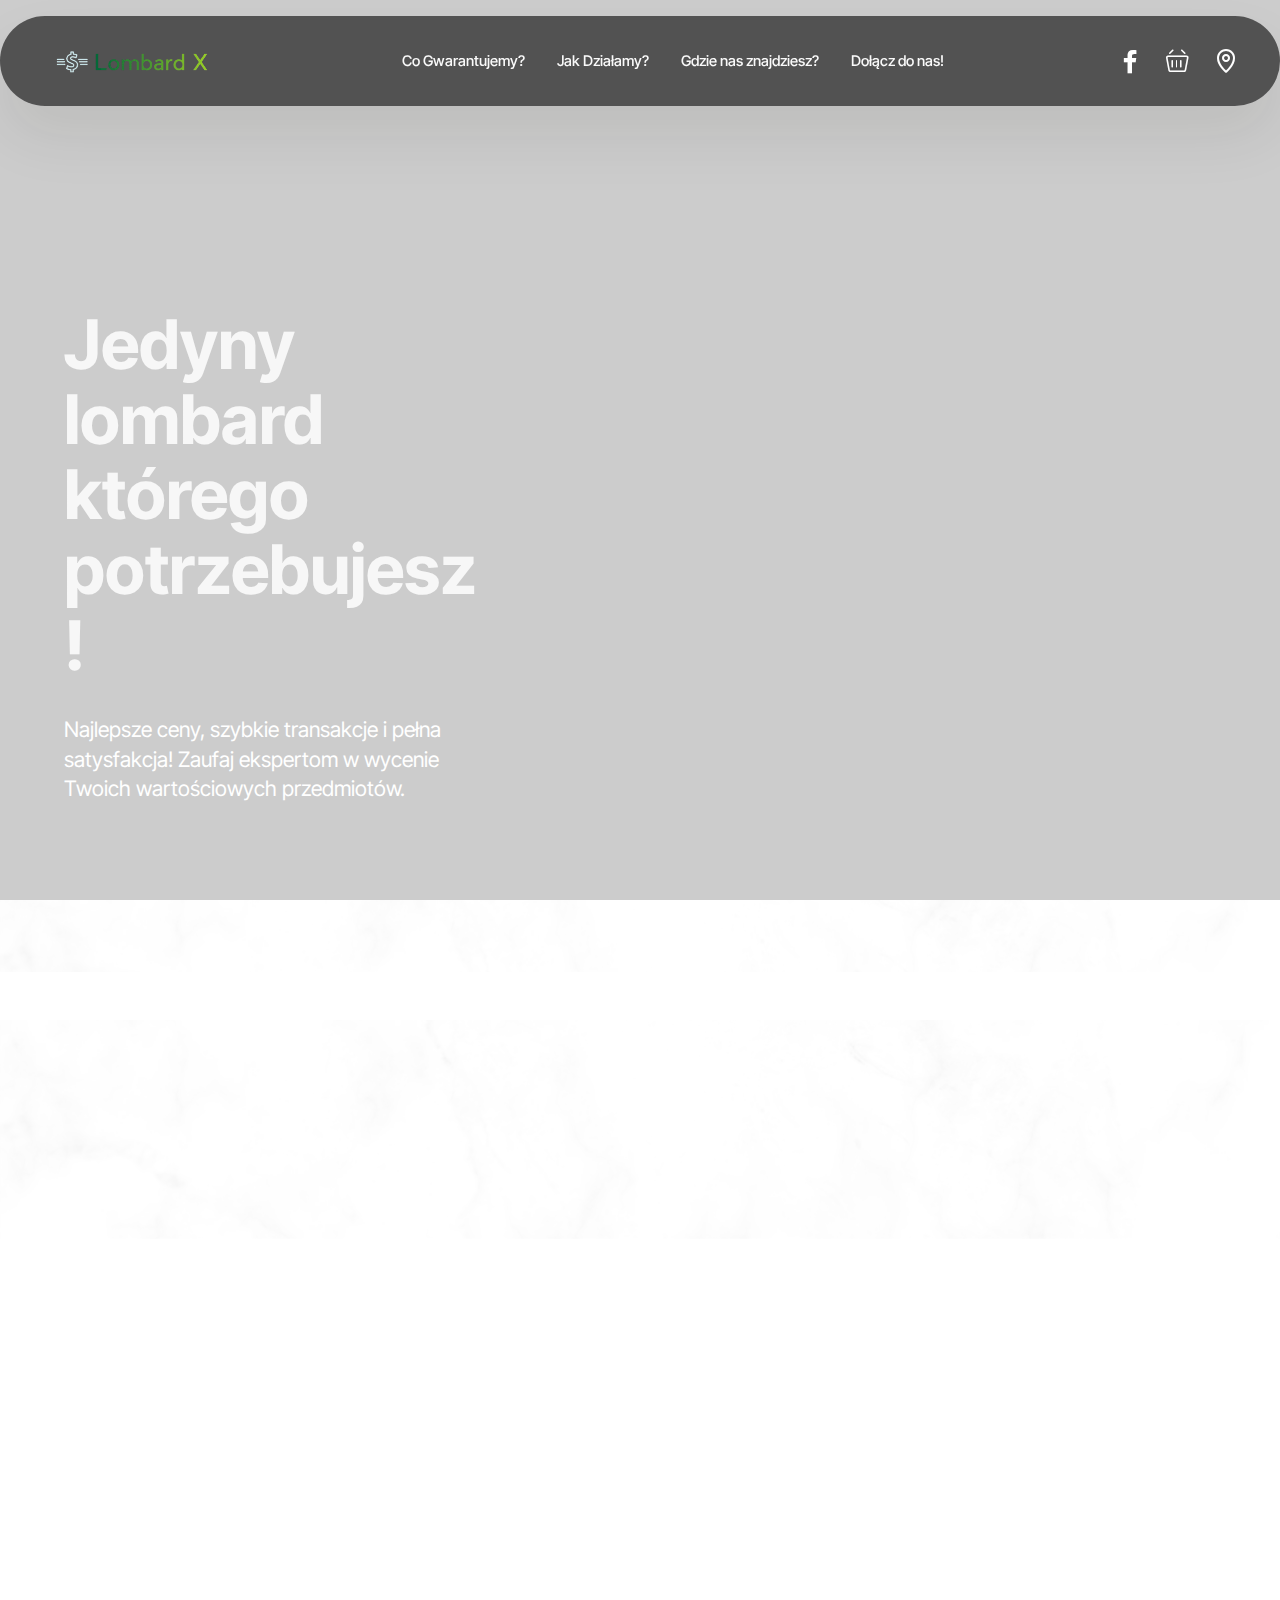
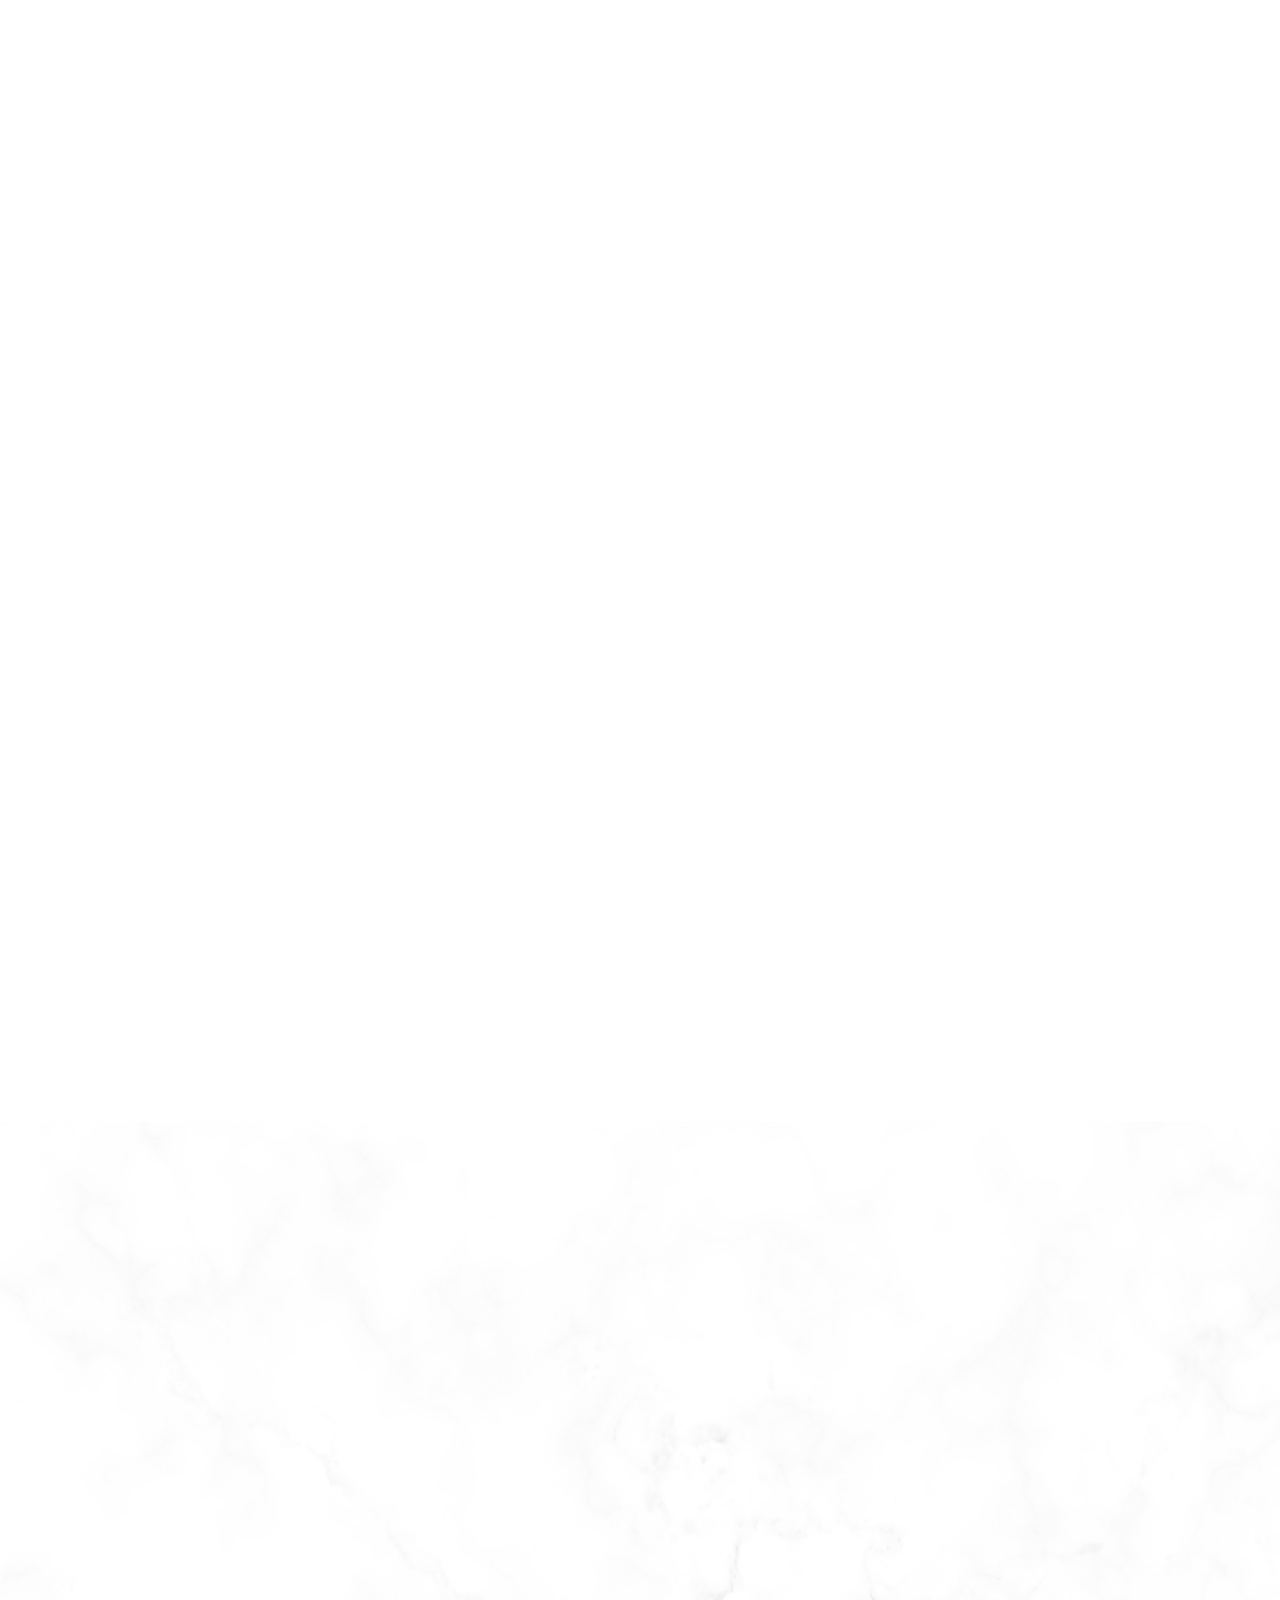
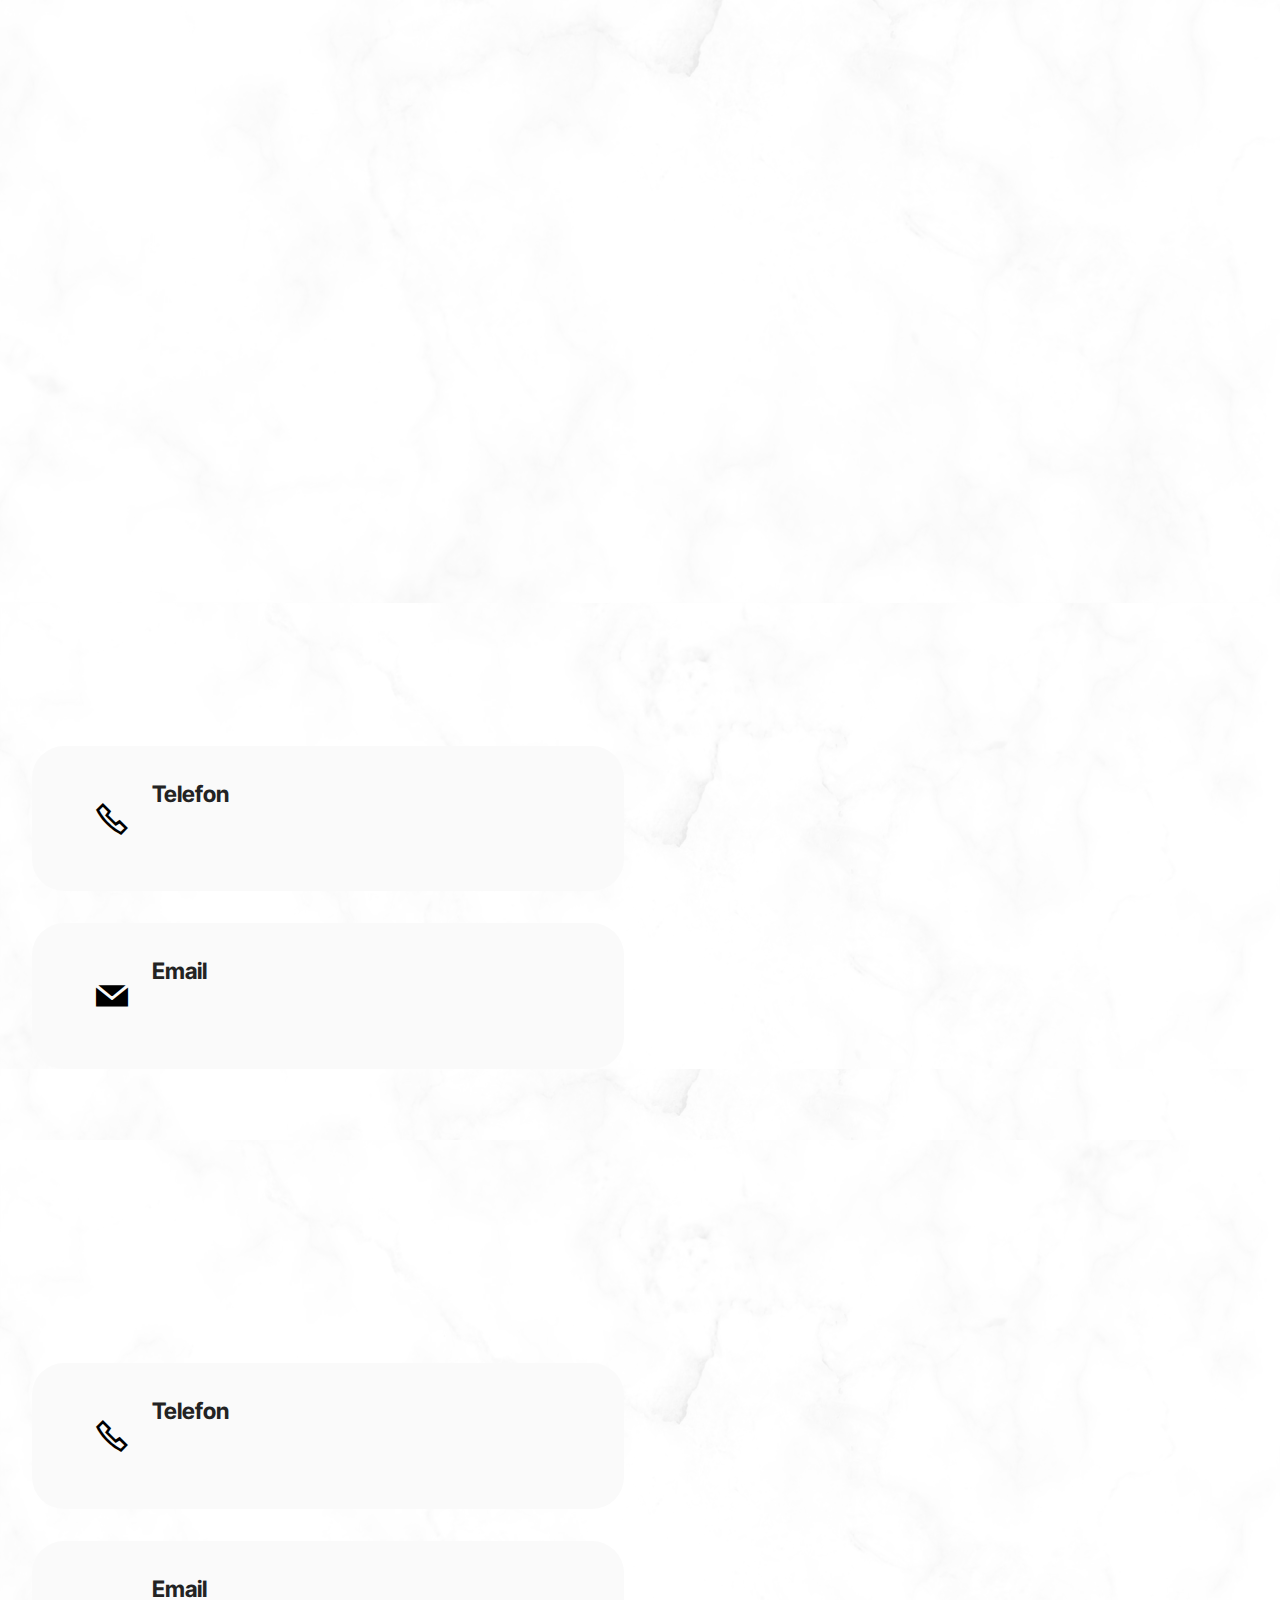
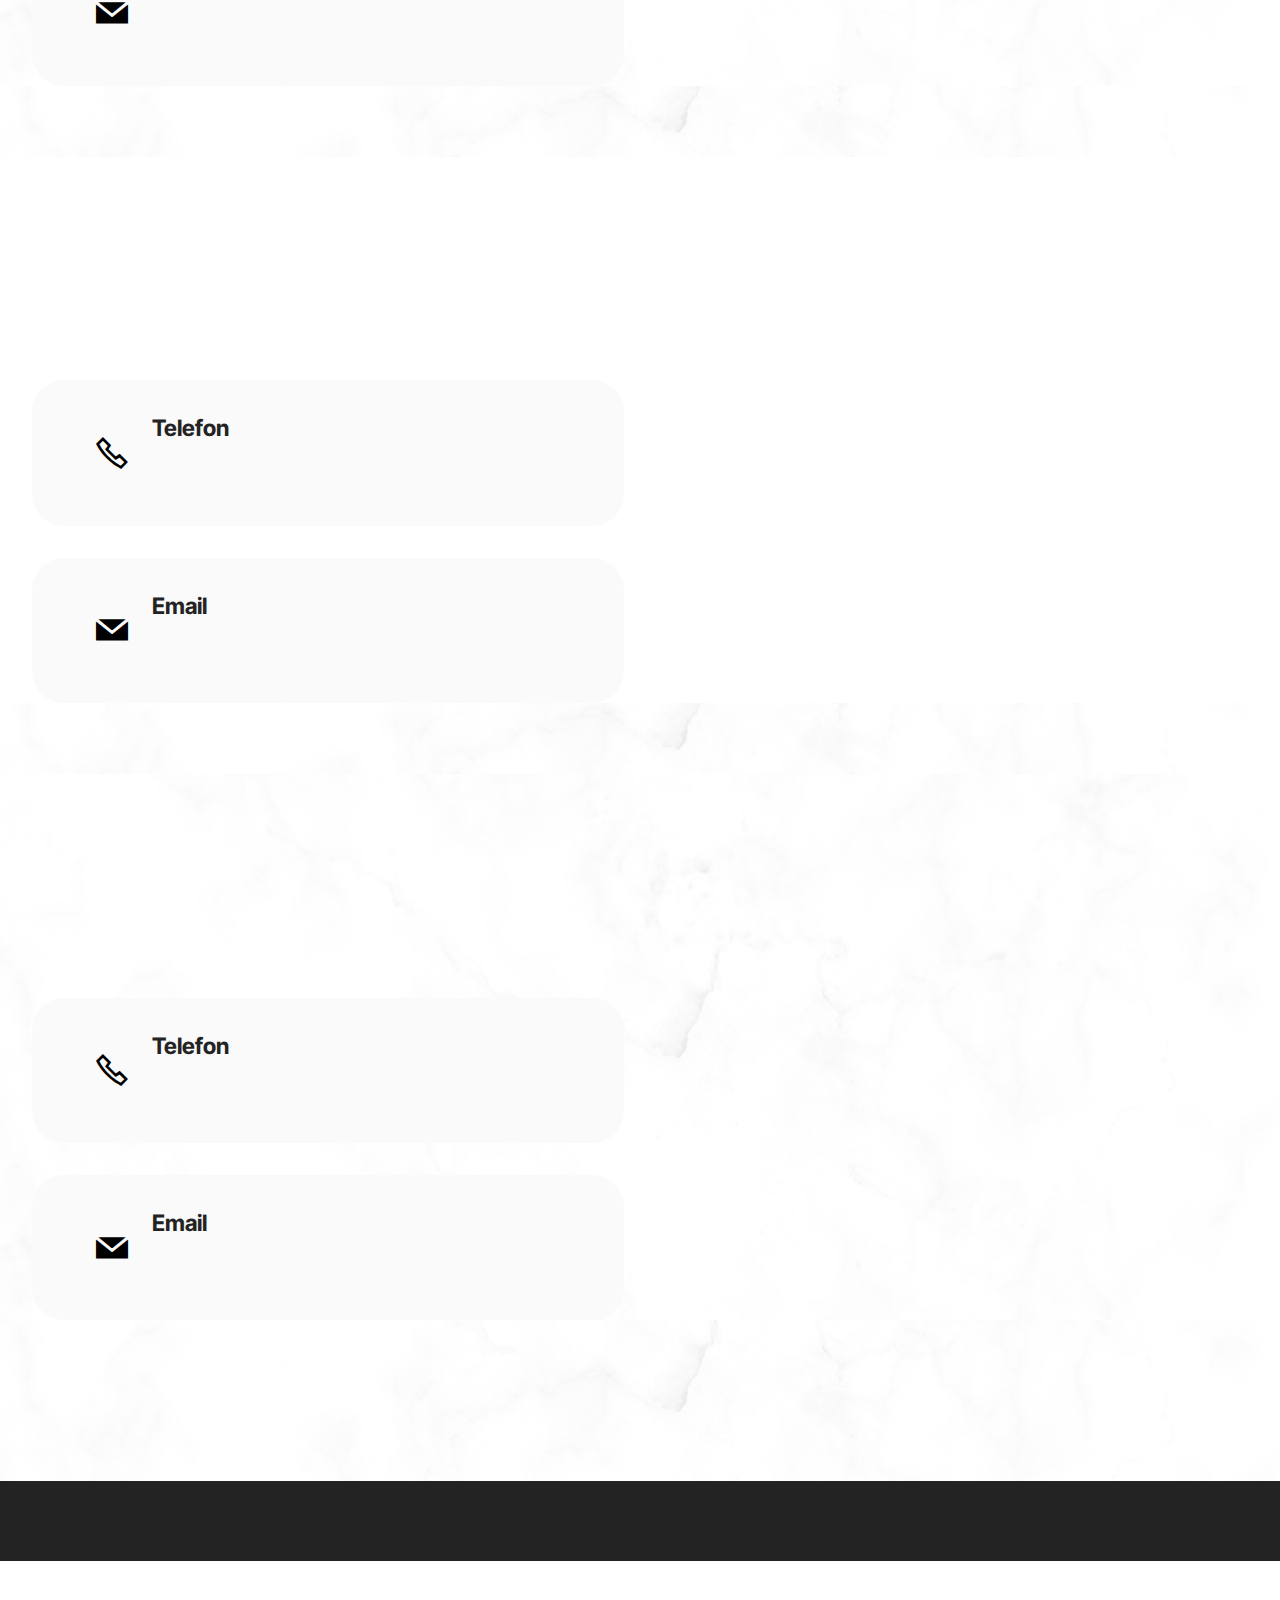
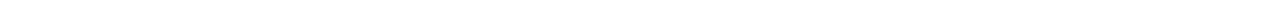
==== index.html @ 6bec229e "Add files via upload" ====
<!DOCTYPE html>
<html  >
<head>
  <!-- Site made with Mobirise Website Builder v5.9.18, https://mobirise.com -->
  <meta charset="UTF-8">
  <meta http-equiv="X-UA-Compatible" content="IE=edge">
  <meta name="generator" content="Mobirise v5.9.18, mobirise.com">
  <meta name="viewport" content="width=device-width, initial-scale=1, minimum-scale=1">
  <link rel="shortcut icon" href="assets/images/k-removebg-preview-368x95.png" type="image/x-icon">
  <meta name="description" content="">
  
  
  <title>Home</title>
  <link rel="stylesheet" href="assets/web/assets/mobirise-icons2/mobirise2.css">
  <link rel="stylesheet" href="assets/web/assets/mobirise-icons-bold/mobirise-icons-bold.css">
  <link rel="stylesheet" href="assets/bootstrap/css/bootstrap.min.css">
  <link rel="stylesheet" href="assets/bootstrap/css/bootstrap-grid.min.css">
  <link rel="stylesheet" href="assets/bootstrap/css/bootstrap-reboot.min.css">
  <link rel="stylesheet" href="assets/parallax/jarallax.css">
  <link rel="stylesheet" href="assets/animatecss/animate.css">
  <link rel="stylesheet" href="assets/dropdown/css/style.css">
  <link rel="stylesheet" href="assets/socicon/css/styles.css">
  <link rel="stylesheet" href="assets/theme/css/style.css">
  <link rel="preload" href="https://fonts.googleapis.com/css?family=Inter+Tight:100,200,300,400,500,600,700,800,900,100i,200i,300i,400i,500i,600i,700i,800i,900i&display=swap" as="style" onload="this.onload=null;this.rel='stylesheet'">
  <noscript><link rel="stylesheet" href="https://fonts.googleapis.com/css?family=Inter+Tight:100,200,300,400,500,600,700,800,900,100i,200i,300i,400i,500i,600i,700i,800i,900i&display=swap"></noscript>
  <link rel="preload" as="style" href="assets/mobirise/css/mbr-additional.css?v=LGTOxd"><link rel="stylesheet" href="assets/mobirise/css/mbr-additional.css?v=LGTOxd" type="text/css">

  
  
  
</head>
<body>
  
  <section data-bs-version="5.1" class="menu menu2 cid-up0NvpSdcw" once="menu" id="menu02-1k">
	

	<nav class="navbar navbar-dropdown navbar-fixed-top navbar-expand-lg">
		<div class="container">
			<div class="navbar-brand">
				<span class="navbar-logo">
					<a href="index.html">
						<img src="assets/images/k-removebg-preview-368x95.png" alt="Mobirise Website Builder" style="height: 3rem;">
					</a>
				</span>
				
			</div>
			<button class="navbar-toggler" type="button" data-toggle="collapse" data-bs-toggle="collapse" data-target="#navbarSupportedContent" data-bs-target="#navbarSupportedContent" aria-controls="navbarNavAltMarkup" aria-expanded="false" aria-label="Toggle navigation">
				<div class="hamburger">
					<span></span>
					<span></span>
					<span></span>
					<span></span>
				</div>
			</button>
			<div class="collapse navbar-collapse" id="navbarSupportedContent">
				<ul class="navbar-nav nav-dropdown nav-right" data-app-modern-menu="true"><li class="nav-item">
						<a class="nav-link link text-white text-primary display-4" href="index.html#content4-38">Co Gwarantujemy?</a>
					</li>
					<li class="nav-item">
						<a class="nav-link link text-white text-primary display-4" href="index.html#content1-2w" aria-expanded="false">Jak Działamy?</a>
					</li>
					<li class="nav-item">
						<a class="nav-link link text-white text-primary display-4" href="index.html#contacts3-2x">Gdzie nas znajdziesz?</a>
					</li><li class="nav-item"><a class="nav-link link text-white text-primary display-4" href="index.html#article13-1y">Dołącz do nas!</a></li></ul>
				<div class="icons-menu">
					<a class="iconfont-wrapper" href="index.html">
						<span class="p-2 mbr-iconfont socicon-facebook socicon"></span>
					</a>
					<a class="iconfont-wrapper" href="index.html">
						<span class="p-2 mbr-iconfont mbrib-shopping-basket"></span>
					</a>
					<a class="iconfont-wrapper" href="https://mobiri.se">
						<span class="p-2 mbr-iconfont mobi-mbri-map-pin mobi-mbri"></span>
					</a>
					
				</div>
				
			</div>
		</div>
	</nav>
</section>

<section data-bs-version="5.1" class="header18 cid-up0O8IYgGs mbr-fullscreen" data-bg-video="assets/video.mp4" id="header18-1l">
  

  <div class="mbr-overlay" style="opacity: 0.2; background-color: rgb(0, 0, 0);"></div>
  <div class="container-fluid">
    <div class="row">
      <div class="content-wrap col-12 col-md-5">
        <h1 class="mbr-section-title mbr-fonts-style mbr-white mb-4 display-1">
          <strong><br>Jedyny lombard którego potrzebujesz!</strong></h1>
        
        <p class="mbr-fonts-style mbr-text mbr-white mb-4 display-7">Najlepsze ceny, szybkie transakcje i pełna satysfakcja! Zaufaj ekspertom w wycenie Twoich wartościowych przedmiotów.&nbsp;<br></p>
        
      </div>
    </div>
  </div>
</section>

<section data-bs-version="5.1" class="content4 cid-upXXw7ccPk mbr-parallax-background" id="content4-38">
    

    
    <div class="mbr-overlay" style="opacity: 0.9; background-color: rgb(255, 255, 255);">
    </div>
    <div class="container">
        <div class="row justify-content-center">
            <div class="title col-md-12 col-lg-10">
                <h3 class="mbr-section-title mbr-fonts-style align-center mb-4 display-2"><strong>Co Gwarantujemy?</strong></h3>
                
                
            </div>
        </div>
    </div>
</section>

<section data-bs-version="5.1" class="image1 cid-upXUIVW0Eb mbr-parallax-background" id="image1-2s">
    

    
    <div class="mbr-overlay" style="opacity: 0.9; background-color: rgb(255, 255, 255);">
    </div>

    <div class="container">
        <div class="row align-items-center">
            <div class="col-12 col-lg-5">
                <div class="image-wrapper">
                    <img src="assets/images/stockcake-luxury-watch-display-1727984885-816x1456.jpeg" alt="Mobirise Website Builder">
                    
                </div>
            </div>
            <div class="col-12 col-lg">
                <div class="text-wrapper">
                    <h3 class="mbr-section-title mbr-fonts-style mb-3 display-5"><strong>Szybką i bezpłatną wycenę do 100% wartości.</strong></h3>
                    <p class="mbr-text mbr-fonts-style display-7">Oferujemy szybką, bezpłatną wycenę wartościowych przedmiotów, takich jak złoto, elektronika czy biżuteria. W ciągu kilku minut możesz otrzymać gotówkę od ręki, bez zbędnych formalności. Nasz lombard zapewnia konkurencyjne ceny i wypłaty nawet do 100% wartości Twojego przedmiotu.</p>
                </div>
            </div>
        </div>
    </div>
</section>

<section data-bs-version="5.1" class="image2 cid-upXUJjeuoD mbr-parallax-background" id="image2-2t">
    

    
    <div class="mbr-overlay" style="opacity: 0.9; background-color: rgb(255, 255, 255);">
    </div>

    <div class="container">
        <div class="row align-items-center">
            <div class="col-12 col-lg-6">
                <div class="image-wrapper">
                    <img src="assets/images/shaking-hands-3091906-1280-1256x638.jpg" alt="Mobirise Website Builder">
                    
                </div>
            </div>
            <div class="col-12 col-lg">
                <div class="text-wrapper">
                    <h3 class="mbr-section-title mbr-fonts-style mb-3 display-5"><strong>Pełną dyskrecję i całkowite bezpieczeństwo.</strong></h3>
                    <p class="mbr-text mbr-fonts-style display-7">W naszym lombardzie gwarantujemy pełną dyskrecję oraz całkowite bezpieczeństwo transakcji. Każda wycena i umowa jest realizowana z zachowaniem poufności. Dbamy o to, by wszystkie Twoje dane i przedmioty były chronione, dzięki czemu możesz czuć się u nas komfortowo i bezpiecznie.</p>
                </div>
            </div>
        </div>
    </div>
</section>

<section data-bs-version="5.1" class="image1 cid-upXUJL1qHg mbr-parallax-background" id="image1-2u">
    

    
    <div class="mbr-overlay" style="opacity: 0.9; background-color: rgb(255, 255, 255);">
    </div>

    <div class="container">
        <div class="row align-items-center">
            <div class="col-12 col-lg-6">
                <div class="image-wrapper">
                    <img src="assets/images/money-6978773-1280-1256x760.jpg" alt="Mobirise Website Builder">
                    
                </div>
            </div>
            <div class="col-12 col-lg">
                <div class="text-wrapper">
                    <h3 class="mbr-section-title mbr-fonts-style mb-3 display-5"><strong>Dogodne warunki spłaty</strong></h3>
                    <p class="mbr-text mbr-fonts-style display-7">Zapewniamy elastyczne i dogodne warunki spłaty. Nasz lombard umożliwia spłatę w ratach dostosowanych do Twojej sytuacji finansowej. Bez ukrytych opłat i formalności, nasza oferta pozwala na ustalenie dogodnych terminów, które ułatwią Ci regulowanie zobowiązań.</p>
                </div>
            </div>
        </div>
    </div>
</section>

<section data-bs-version="5.1" class="image2 cid-upXUK8xQro mbr-parallax-background" id="image2-2v">
    

    
    <div class="mbr-overlay" style="opacity: 0.9; background-color: rgb(255, 255, 255);">
    </div>

    <div class="container">
        <div class="row align-items-center">
            <div class="col-12 col-lg-6">
                <div class="image-wrapper">
                    <img src="assets/images/5.jpg" alt="Mobirise Website Builder">
                    
                </div>
            </div>
            <div class="col-12 col-lg">
                <div class="text-wrapper">
                    <h3 class="mbr-section-title mbr-fonts-style mb-3 display-5"><strong>Specjalnie dla ciebie - przebicie każdej oferty</strong></h3>
                    <p class="mbr-text mbr-fonts-style display-7">Zależy nam na Twoim zadowoleniu, dlatego nasz lombard oferuje przebicie każdej oferty. Jeśli masz lepszą wycenę, przynieś ją do nas, a my zagwarantujemy lepsze warunki. Naszą misją jest oferowanie najlepszych cen i maksymalnych wypłat za Twoje przedmioty.</p>
                </div>
            </div>
        </div>
    </div>
</section>

<section data-bs-version="5.1" class="content1 cid-upXURYSGhD" id="content1-2w">
    
    <div class="mbr-overlay"></div>
    <div class="container">
        <div class="mbr-section-head">
            <h4 class="mbr-section-title mbr-fonts-style align-center mb-0 display-2"><strong>Jak działamy?</strong></h4>
            
        </div>
        <div class="row mt-4">
            <div class="item features-image сol-12 col-md-6 col-lg-6">
                <div class="item-wrapper">
                    <div class="item-img">
                        <img src="assets/images/product5.jpg" alt="Mobirise Website Builder" title="">
                    </div>
                    <div class="item-content">
                        <h5 class="item-title mbr-fonts-style display-5"><strong>Pożyczka pod zastaw - jak to działa?</strong></h5>
                        
                        <p class="mbr-text mbr-fonts-style mt-3 display-7">Kiedy nagle potrzebujemy dodatkowych środków finansowych, a tradycyjne sposoby, takie jak kredyty bankowe, wydają się skomplikowane lub czasochłonne, warto rozważyć skorzystanie z usług lombardu.</p>
                    </div>
                    <div class="mbr-section-btn item-footer mt-2"><a href="pożyczka_pod_zastaw.html" class="btn btn-primary item-btn display-7" target="_blank">Dowiedz się więcej<br></a></div>
                </div>
            </div>
            <div class="item features-image сol-12 col-md-6 col-lg-6">
                <div class="item-wrapper">
                    <div class="item-img">
                        <img src="assets/images/product4.jpg" alt="Mobirise Website Builder" title="">
                    </div>
                    <div class="item-content">
                        <h5 class="item-title mbr-fonts-style display-5"><strong>Co możesz u nas sprzedać?</strong></h5>
                        
                        <p class="mbr-text mbr-fonts-style mt-3 display-7">Lombardy to nie tylko miejsce, w którym możesz uzyskać pożyczkę pod zastaw, ale także sprzedasz wartościowe przedmioty, które nie są Ci już potrzebne. Jeśli zastanawiasz się, co możesz sprzedać w lombardzie, ten artykuł jest dla Ciebie.</p>
                    </div>
                    <div class="mbr-section-btn item-footer mt-2"><a href="page2.html" class="btn btn-primary item-btn display-7" target="_blank">Dowiedz się więcej</a></div>
                </div>
            </div>


        </div>
    </div>
</section>

<section data-bs-version="5.1" class="contacts3 map1 cid-upXUZpytIR" id="contacts3-2x">

    

    
    <div class="mbr-overlay" style="opacity: 0.9; background-color: rgb(255, 255, 255);"></div>
    <div class="container">
        <div class="mbr-section-head">
            <h3 class="mbr-section-title mbr-fonts-style align-center mb-0 display-2"><strong>Rynek 15</strong></h3>
            <h4 class="mbr-section-subtitle mbr-fonts-style align-center mb-0 mt-2 display-5">Rynek 15 Skawina</h4>
        </div>
        <div class="row justify-content-center mt-4">
            <div class="card col-12 col-md-6">
                <div class="card-wrapper">
                    <div class="image-wrapper">
                        <span class="mbr-iconfont mobi-mbri-phone mobi-mbri"></span>
                    </div>
                    <div class="text-wrapper">
                        <h6 class="card-title mbr-fonts-style mb-1 display-5"><strong>Telefon</strong><strong><br></strong></h6>
                        <p class="mbr-text mbr-fonts-style display-7">666 27 27 87</p>
                    </div>
                </div>
                <div class="card-wrapper">
                    <div class="image-wrapper">
                        <span class="mbr-iconfont socicon-mail socicon"></span>
                    </div>
                    <div class="text-wrapper">
                        <h6 class="card-title mbr-fonts-style mb-1 display-5">
                            <strong>Email</strong>
                        </h6>
                        <p class="mbr-text mbr-fonts-style display-7">skawina@lombardx.pl<br></p>
                    </div>
                </div>
            </div>
            <div class="map-wrapper col-12 col-md-6">
                <div class="google-map"><iframe frameborder="0" style="border:0" src="https://www.google.com/maps/embed?pb=!1m14!1m8!1m3!1d10263.702356748832!2d19.827388!3d49.975254!3m2!1i1024!2i768!4f13.1!3m3!1m2!1s0x47165d8cba6153ef%3A0xfe10b3a81a176f4!2sRynek%2015%2C%2032-050%20Skawina%2C%20Polska!5e0!3m2!1spl!2sus!4v1727983192306!5m2!1spl!2sus" allowfullscreen=""></iframe></div>
            </div>
        </div>
    </div>
</section>

<section data-bs-version="5.1" class="contacts4 cid-upXV5qGLlI" id="contacts4-2y">

    

    
    <div class="mbr-overlay" style="opacity: 0.9; background-color: rgb(255, 255, 255);">
    </div>

    <div class="container">
        <div class="row align-items-center justify-content-center">
            <div class="text-content col-12 col-md-6">
                
                
            </div>
            <div class="icons d-flex align-items-center col-12 col-md-6 justify-content-end mt-md-0 mt-2 flex-wrap">
                <a href="https://twitter.com/mobirise" target="_blank">
                    <span class="mbr-iconfont mbr-iconfont-social mbrib-shopping-basket" style="color: rgb(255, 125, 25); fill: rgb(255, 125, 25);"></span>
                </a>
                
                
                
                
                
                
                
                
                
            </div>
        </div>
    </div>
    
</section>

<section data-bs-version="5.1" class="contacts3 map1 cid-upXV6aF87M" id="contacts3-2z">

    

    
    <div class="mbr-overlay" style="opacity: 0.9; background-color: rgb(255, 255, 255);"></div>
    <div class="container">
        <div class="mbr-section-head">
            <h3 class="mbr-section-title mbr-fonts-style align-center mb-0 display-2"><strong>Lombard 2a</strong></h3>
            <h4 class="mbr-section-subtitle mbr-fonts-style align-center mb-0 mt-2 display-5">ul.Teligi 2a Kraków</h4>
        </div>
        <div class="row justify-content-center mt-4">
            <div class="card col-12 col-md-6">
                <div class="card-wrapper">
                    <div class="image-wrapper">
                        <span class="mbr-iconfont mobi-mbri-phone mobi-mbri"></span>
                    </div>
                    <div class="text-wrapper">
                        <h6 class="card-title mbr-fonts-style mb-1 display-5"><strong>Telefon</strong></h6>
                        <p class="mbr-text mbr-fonts-style display-7">730 90 09 29</p>
                    </div>
                </div>
                <div class="card-wrapper">
                    <div class="image-wrapper">
                        <span class="mbr-iconfont socicon-mail socicon"></span>
                    </div>
                    <div class="text-wrapper">
                        <h6 class="card-title mbr-fonts-style mb-1 display-5">
                            <strong>Email</strong>
                        </h6>
                        <p class="mbr-text mbr-fonts-style display-7">teligi@lombardx.pl<br></p>
                    </div>
                </div>
            </div>
            <div class="map-wrapper col-12 col-md-6">
                <div class="google-map"><iframe frameborder="0" style="border:0" src="https://www.google.com/maps/embed?pb=!1m14!1m8!1m3!1d10255.26888104781!2d20.002359!3d50.014781!3m2!1i1024!2i768!4f13.1!3m3!1m2!1s0x4716437add7651e3%3A0xabd388ffdda9c148!2sLeonida%20Teligi%202%2C%2030-835%20Krak%C3%B3w%2C%20Polska!5e0!3m2!1spl!2sus!4v1727983317102!5m2!1spl!2sus" allowfullscreen=""></iframe></div>
            </div>
        </div>
    </div>
</section>

<section data-bs-version="5.1" class="contacts4 cid-upXV6KwXpQ" id="contacts4-30">

    

    
    <div class="mbr-overlay" style="opacity: 0.9; background-color: rgb(255, 255, 255);">
    </div>

    <div class="container">
        <div class="row align-items-center justify-content-center">
            <div class="text-content col-12 col-md-6">
                
                
            </div>
            <div class="icons d-flex align-items-center col-12 col-md-6 justify-content-end mt-md-0 mt-2 flex-wrap">
                <a href="https://twitter.com/mobirise" target="_blank">
                    <span class="mbr-iconfont mbr-iconfont-social mbrib-shopping-basket"></span>
                </a>
                
                
                
                
                
                
                
                
                
            </div>
        </div>
    </div>
    
</section>

<section data-bs-version="5.1" class="contacts3 map1 cid-upXV7xehIE" id="contacts3-31">

    

    
    
    <div class="container">
        <div class="mbr-section-head">
            <h3 class="mbr-section-title mbr-fonts-style align-center mb-0 display-2"><strong>Lombard 41</strong></h3>
            <h4 class="mbr-section-subtitle mbr-fonts-style align-center mb-0 mt-2 display-5">ul.Walerego Sławka 41 Kraków</h4>
        </div>
        <div class="row justify-content-center mt-4">
            <div class="card col-12 col-md-6">
                <div class="card-wrapper">
                    <div class="image-wrapper">
                        <span class="mbr-iconfont mobi-mbri-phone mobi-mbri"></span>
                    </div>
                    <div class="text-wrapper">
                        <h6 class="card-title mbr-fonts-style mb-1 display-5"><strong>Telefon</strong></h6>
                        <p class="mbr-text mbr-fonts-style display-7">660 19 19 29<br></p>
                    </div>
                </div>
                <div class="card-wrapper">
                    <div class="image-wrapper">
                        <span class="mbr-iconfont socicon-mail socicon"></span>
                    </div>
                    <div class="text-wrapper">
                        <h6 class="card-title mbr-fonts-style mb-1 display-5">
                            <strong>Email</strong>
                        </h6>
                        <p class="mbr-text mbr-fonts-style display-7">slawka@lombardx.pl</p>
                    </div>
                </div>
            </div>
            <div class="map-wrapper col-12 col-md-6">
                <div class="google-map"><iframe frameborder="0" style="border:0" src="https://www.google.com/maps/embed?pb=!1m14!1m8!1m3!1d10254.077939721323!2d19.96044!3d50.020361!3m2!1i1024!2i768!4f13.1!3m3!1m2!1s0x471643527deb8a27%3A0x4e4f5d1c7a02b874!2sWalerego%20S%C5%82awka%2041%2C%2030-633%20Krak%C3%B3w%2C%20Polska!5e0!3m2!1spl!2sus!4v1727983432887!5m2!1spl!2sus" allowfullscreen=""></iframe></div>
            </div>
        </div>
    </div>
</section>

<section data-bs-version="5.1" class="contacts4 cid-upXV8ceN8L" id="contacts4-32">

    

    
    <div class="mbr-overlay" style="opacity: 0.9; background-color: rgb(255, 255, 255);">
    </div>

    <div class="container">
        <div class="row align-items-center justify-content-center">
            <div class="text-content col-12 col-md-6">
                
                
            </div>
            <div class="icons d-flex align-items-center col-12 col-md-6 justify-content-end mt-md-0 mt-2 flex-wrap">
                <a href="https://twitter.com/mobirise" target="_blank">
                    <span class="mbr-iconfont mbr-iconfont-social mbrib-shopping-basket" style="color: rgb(255, 125, 25); fill: rgb(255, 125, 25);"></span>
                </a>
                
                
                
                
                
                
                
                
                
            </div>
        </div>
    </div>
    
</section>

<section data-bs-version="5.1" class="contacts3 map1 cid-upXVlwXzJ2" id="contacts3-33">

    

    
    <div class="mbr-overlay" style="opacity: 0.9; background-color: rgb(255, 255, 255);"></div>
    <div class="container">
        <div class="mbr-section-head">
            <h3 class="mbr-section-title mbr-fonts-style align-center mb-0 display-2"><strong>Lombard 55</strong></h3>
            <h4 class="mbr-section-subtitle mbr-fonts-style align-center mb-0 mt-2 display-5">ul.Piłsudskiego 55 Wieliczka</h4>
        </div>
        <div class="row justify-content-center mt-4">
            <div class="card col-12 col-md-6">
                <div class="card-wrapper">
                    <div class="image-wrapper">
                        <span class="mbr-iconfont mobi-mbri-phone mobi-mbri"></span>
                    </div>
                    <div class="text-wrapper">
                        <h6 class="card-title mbr-fonts-style mb-1 display-5"><strong>Telefon</strong></h6>
                        <p class="mbr-text mbr-fonts-style display-7">690 59 55 55</p>
                    </div>
                </div>
                <div class="card-wrapper">
                    <div class="image-wrapper">
                        <span class="mbr-iconfont socicon-mail socicon"></span>
                    </div>
                    <div class="text-wrapper">
                        <h6 class="card-title mbr-fonts-style mb-1 display-5">
                            <strong>Email</strong>
                        </h6>
                        <p class="mbr-text mbr-fonts-style display-7">wieliczka@lombardx.pl<br></p>
                    </div>
                </div>
            </div>
            <div class="map-wrapper col-12 col-md-6">
                <div class="google-map"><iframe frameborder="0" style="border:0" src="https://www.google.com/maps/embed?pb=!1m14!1m8!1m3!1d10261.215515064341!2d20.064487!3d49.986912!3m2!1i1024!2i768!4f13.1!3m3!1m2!1s0x47164161a0657575%3A0x30d826e403b8ff35!2sMarsza%C5%82ka%20J%C3%B3zefa%20Pi%C5%82sudskiego%2055%2C%2032-020%20Wieliczka%2C%20Polska!5e0!3m2!1spl!2sus!4v1727983509485!5m2!1spl!2sus" allowfullscreen=""></iframe></div>
            </div>
        </div>
    </div>
</section>

<section data-bs-version="5.1" class="contacts4 cid-upXVm6PfVx" id="contacts4-34">

    

    
    <div class="mbr-overlay" style="opacity: 0.9; background-color: rgb(255, 255, 255);">
    </div>

    <div class="container">
        <div class="row align-items-center justify-content-center">
            <div class="text-content col-12 col-md-6">
                
                
            </div>
            <div class="icons d-flex align-items-center col-12 col-md-6 justify-content-end mt-md-0 mt-2 flex-wrap">
                <a href="https://twitter.com/mobirise" target="_blank">
                    <span class="mbr-iconfont mbr-iconfont-social mbrib-shopping-basket" style="color: rgb(255, 125, 25); fill: rgb(255, 125, 25);"></span>
                </a>
                
                
                
                
                
                
                
                
                
            </div>
        </div>
    </div>
    
</section>

<section data-bs-version="5.1" class="footer3 cid-upXVWY58SU" once="footers" id="footer3-36">

    

    

    <div class="container">
        <div class="media-container-row align-center mbr-white">
            <div class="row row-links">
                <ul class="foot-menu">
                    
                    
                    
                    
                    
                <li class="foot-menu-item mbr-fonts-style display-7"></li><li class="foot-menu-item mbr-fonts-style display-7"></li><li class="foot-menu-item mbr-fonts-style display-7"></li><li class="foot-menu-item mbr-fonts-style display-7"></li><li class="foot-menu-item mbr-fonts-style display-7"></li></ul>
            </div>
            
            <div class="row row-copirayt">
                <p class="mbr-text mb-0 mbr-fonts-style mbr-white align-center display-7"></p>
            </div>
        </div>
    </div>
</section><section class="display-7" style="padding: 0;align-items: center;justify-content: center;flex-wrap: wrap;    align-content: center;display: flex;position: relative;height: 4rem;"><a href="https://mobiri.se/3446750" style="flex: 1 1;height: 4rem;position: absolute;width: 100%;z-index: 1;"><img alt="" style="height: 4rem;" src="[data-uri]"></a><p style="margin: 0;text-align: center;" class="display-7">&#8204;</p><a style="z-index:1" href="https://mobirise.com/builder/ai-website-creator.html">Best AI Website Creator</a></section><script src="assets/bootstrap/js/bootstrap.bundle.min.js"></script>  <script src="assets/parallax/jarallax.js"></script>  <script src="assets/smoothscroll/smooth-scroll.js"></script>  <script src="assets/ytplayer/index.js"></script>  <script src="assets/dropdown/js/navbar-dropdown.js"></script>  <script src="assets/vimeoplayer/player.js"></script>  <script src="assets/sociallikes/social-likes.js"></script>  <script src="assets/theme/js/script.js"></script>  
  
  
 <div id="scrollToTop" class="scrollToTop mbr-arrow-up"><a style="text-align: center;"><i class="mbr-arrow-up-icon mbr-arrow-up-icon-cm cm-icon cm-icon-smallarrow-up"></i></a></div>
    <input name="animation" type="hidden">
  </body>
</html>
---- assets/web/assets/mobirise-icons2/mobirise2.css ----
@font-face {
  font-family: 'Moririse2';
  font-display: swap;
  src:  url('mobirise2.eot?f2bix4');
  src:  url('mobirise2.eot?f2bix4#iefix') format('embedded-opentype'),
    url('mobirise2.ttf?f2bix4') format('truetype'),
    url('mobirise2.woff?f2bix4') format('woff'),
    url('mobirise2.svg?f2bix4#mobirise2') format('svg');
  font-weight: normal;
  font-style: normal;
}

[class^="mobi-"], [class*=" mobi-"] {
  /* use !important to prevent issues with browser extensions that change fonts */
  font-family: 'Moririse2' !important;
  speak: none;
  font-style: normal;
  font-weight: normal;
  font-variant: normal;
  text-transform: none;
  line-height: 1;

  /* Better Font Rendering =========== */
  -webkit-font-smoothing: antialiased;
  -moz-osx-font-smoothing: grayscale;
}

.mobi-mbri-add-submenu:before {
  content: "\e900";
}
.mobi-mbri-alert:before {
  content: "\e901";
}
.mobi-mbri-align-center:before {
  content: "\e902";
}
.mobi-mbri-align-justify:before {
  content: "\e903";
}
.mobi-mbri-align-left:before {
  content: "\e904";
}
.mobi-mbri-align-right:before {
  content: "\e905";
}
.mobi-mbri-android:before {
  content: "\e906";
}
.mobi-mbri-apple:before {
  content: "\e907";
}
.mobi-mbri-arrow-down:before {
  content: "\e908";
}
.mobi-mbri-arrow-next:before {
  content: "\e909";
}
.mobi-mbri-arrow-prev:before {
  content: "\e90a";
}
.mobi-mbri-arrow-up:before {
  content: "\e90b";
}
.mobi-mbri-bold:before {
  content: "\e90c";
}
.mobi-mbri-bookmark:before {
  content: "\e90d";
}
.mobi-mbri-bootstrap:before {
  content: "\e90e";
}
.mobi-mbri-briefcase:before {
  content: "\e90f";
}
.mobi-mbri-browse:before {
  content: "\e910";
}
.mobi-mbri-bulleted-list:before {
  content: "\e911";
}
.mobi-mbri-calendar:before {
  content: "\e912";
}
.mobi-mbri-camera:before {
  content: "\e913";
}
.mobi-mbri-cart-add:before {
  content: "\e914";
}
.mobi-mbri-cart-full:before {
  content: "\e915";
}
.mobi-mbri-cash:before {
  content: "\e916";
}
.mobi-mbri-change-style:before {
  content: "\e917";
}
.mobi-mbri-chat:before {
  content: "\e918";
}
.mobi-mbri-clock:before {
  content: "\e919";
}
.mobi-mbri-close:before {
  content: "\e91a";
}
.mobi-mbri-cloud:before {
  content: "\e91b";
}
.mobi-mbri-code:before {
  content: "\e91c";
}
.mobi-mbri-contact-form:before {
  content: "\e91d";
}
.mobi-mbri-credit-card:before {
  content: "\e91e";
}
.mobi-mbri-cursor-click:before {
  content: "\e91f";
}
.mobi-mbri-cust-feedback:before {
  content: "\e920";
}
.mobi-mbri-database:before {
  content: "\e921";
}
.mobi-mbri-delivery:before {
  content: "\e922";
}
.mobi-mbri-desktop:before {
  content: "\e923";
}
.mobi-mbri-devices:before {
  content: "\e924";
}
.mobi-mbri-down:before {
  content: "\e925";
}
.mobi-mbri-download-2:before {
  content: "\e926";
}
.mobi-mbri-download:before {
  content: "\e927";
}
.mobi-mbri-drag-n-drop-2:before {
  content: "\e928";
}
.mobi-mbri-drag-n-drop:before {
  content: "\e929";
}
.mobi-mbri-edit-2:before {
  content: "\e92a";
}
.mobi-mbri-edit:before {
  content: "\e92b";
}
.mobi-mbri-error:before {
  content: "\e92c";
}
.mobi-mbri-extension:before {
  content: "\e92d";
}
.mobi-mbri-features:before {
  content: "\e92e";
}
.mobi-mbri-file:before {
  content: "\e92f";
}
.mobi-mbri-flag:before {
  content: "\e930";
}
.mobi-mbri-folder:before {
  content: "\e931";
}
.mobi-mbri-gift:before {
  content: "\e932";
}
.mobi-mbri-github:before {
  content: "\e933";
}
.mobi-mbri-globe-2:before {
  content: "\e934";
}
.mobi-mbri-globe:before {
  content: "\e935";
}
.mobi-mbri-growing-chart:before {
  content: "\e936";
}
.mobi-mbri-hearth:before {
  content: "\e937";
}
.mobi-mbri-help:before {
  content: "\e938";
}
.mobi-mbri-home:before {
  content: "\e939";
}
.mobi-mbri-hot-cup:before {
  content: "\e93a";
}
.mobi-mbri-idea:before {
  content: "\e93b";
}
.mobi-mbri-image-gallery:before {
  content: "\e93c";
}
.mobi-mbri-image-slider:before {
  content: "\e93d";
}
.mobi-mbri-info:before {
  content: "\e93e";
}
.mobi-mbri-italic:before {
  content: "\e93f";
}
.mobi-mbri-key:before {
  content: "\e940";
}
.mobi-mbri-laptop:before {
  content: "\e941";
}
.mobi-mbri-layers:before {
  content: "\e942";
}
.mobi-mbri-left-right:before {
  content: "\e943";
}
.mobi-mbri-left:before {
  content: "\e944";
}
.mobi-mbri-letter:before {
  content: "\e945";
}
.mobi-mbri-like:before {
  content: "\e946";
}
.mobi-mbri-link:before {
  content: "\e947";
}
.mobi-mbri-lock:before {
  content: "\e948";
}
.mobi-mbri-login:before {
  content: "\e949";
}
.mobi-mbri-logout:before {
  content: "\e94a";
}
.mobi-mbri-magic-stick:before {
  content: "\e94b";
}
.mobi-mbri-map-pin:before {
  content: "\e94c";
}
.mobi-mbri-menu:before {
  content: "\e94d";
}
.mobi-mbri-mobile-2:before {
  content: "\e94e";
}
.mobi-mbri-mobile-horizontal:before {
  content: "\e94f";
}
.mobi-mbri-mobile:before {
  content: "\e950";
}
.mobi-mbri-mobirise:before {
  content: "\e951";
}
.mobi-mbri-more-horizontal:before {
  content: "\e952";
}
.mobi-mbri-more-vertical:before {
  content: "\e953";
}
.mobi-mbri-music:before {
  content: "\e954";
}
.mobi-mbri-new-file:before {
  content: "\e955";
}
.mobi-mbri-numbered-list:before {
  content: "\e956";
}
.mobi-mbri-opened-folder:before {
  content: "\e957";
}
.mobi-mbri-pages:before {
  content: "\e958";
}
.mobi-mbri-paper-plane:before {
  content: "\e959";
}
.mobi-mbri-paperclip:before {
  content: "\e95a";
}
.mobi-mbri-phone:before {
  content: "\e95b";
}
.mobi-mbri-photo:before {
  content: "\e95c";
}
.mobi-mbri-photos:before {
  content: "\e95d";
}
.mobi-mbri-pin:before {
  content: "\e95e";
}
.mobi-mbri-play:before {
  content: "\e95f";
}
.mobi-mbri-plus:before {
  content: "\e960";
}
.mobi-mbri-preview:before {
  content: "\e961";
}
.mobi-mbri-print:before {
  content: "\e962";
}
.mobi-mbri-protect:before {
  content: "\e963";
}
.mobi-mbri-question:before {
  content: "\e964";
}
.mobi-mbri-quote-left:before {
  content: "\e965";
}
.mobi-mbri-quote-right:before {
  content: "\e966";
}
.mobi-mbri-redo:before {
  content: "\e967";
}
.mobi-mbri-refresh:before {
  content: "\e968";
}
.mobi-mbri-responsive-2:before {
  content: "\e969";
}
.mobi-mbri-responsive:before {
  content: "\e96a";
}
.mobi-mbri-right:before {
  content: "\e96b";
}
.mobi-mbri-rocket:before {
  content: "\e96c";
}
.mobi-mbri-sad-face:before {
  content: "\e96d";
}
.mobi-mbri-sale:before {
  content: "\e96e";
}
.mobi-mbri-save:before {
  content: "\e96f";
}
.mobi-mbri-search:before {
  content: "\e970";
}
.mobi-mbri-setting-2:before {
  content: "\e971";
}
.mobi-mbri-setting-3:before {
  content: "\e972";
}
.mobi-mbri-setting:before {
  content: "\e973";
}
.mobi-mbri-share:before {
  content: "\e974";
}
.mobi-mbri-shopping-bag:before {
  content: "\e975";
}
.mobi-mbri-shopping-basket:before {
  content: "\e976";
}
.mobi-mbri-shopping-cart:before {
  content: "\e977";
}
.mobi-mbri-sites:before {
  content: "\e978";
}
.mobi-mbri-smile-face:before {
  content: "\e979";
}
.mobi-mbri-speed:before {
  content: "\e97a";
}
.mobi-mbri-star:before {
  content: "\e97b";
}
.mobi-mbri-success:before {
  content: "\e97c";
}
.mobi-mbri-sun:before {
  content: "\e97d";
}
.mobi-mbri-sun2:before {
  content: "\e97e";
}
.mobi-mbri-tablet-vertical:before {
  content: "\e97f";
}
.mobi-mbri-tablet:before {
  content: "\e980";
}
.mobi-mbri-target:before {
  content: "\e981";
}
.mobi-mbri-timer:before {
  content: "\e982";
}
.mobi-mbri-to-ftp:before {
  content: "\e983";
}
.mobi-mbri-to-local-drive:before {
  content: "\e984";
}
.mobi-mbri-touch-swipe:before {
  content: "\e985";
}
.mobi-mbri-touch:before {
  content: "\e986";
}
.mobi-mbri-trash:before {
  content: "\e987";
}
.mobi-mbri-underline:before {
  content: "\e988";
}
.mobi-mbri-undo:before {
  content: "\e989";
}
.mobi-mbri-unlink:before {
  content: "\e98a";
}
.mobi-mbri-unlock:before {
  content: "\e98b";
}
.mobi-mbri-up-down:before {
  content: "\e98c";
}
.mobi-mbri-up:before {
  content: "\e98d";
}
.mobi-mbri-update:before {
  content: "\e98e";
}
.mobi-mbri-upload-2:before {
  content: "\e98f";
}
.mobi-mbri-upload:before {
  content: "\e990";
}
.mobi-mbri-user-2:before {
  content: "\e991";
}
.mobi-mbri-user:before {
  content: "\e992";
}
.mobi-mbri-users:before {
  content: "\e993";
}
.mobi-mbri-video-play:before {
  content: "\e994";
}
.mobi-mbri-video:before {
  content: "\e995";
}
.mobi-mbri-watch:before {
  content: "\e996";
}
.mobi-mbri-website-theme-2:before {
  content: "\e997";
}
.mobi-mbri-website-theme:before {
  content: "\e998";
}
.mobi-mbri-wifi:before {
  content: "\e999";
}
.mobi-mbri-windows:before {
  content: "\e99a";
}
.mobi-mbri-zoom-in:before {
  content: "\e99b";
}
.mobi-mbri-zoom-out:before {
  content: "\e99c";
}
---- assets/web/assets/mobirise-icons-bold/mobirise-icons-bold.css ----
@font-face {
  font-family: 'mobirise-icons-bold';
  font-display: swap;
  src:  url('mobirise-icons-bold.eot?m1l4yr');
  src:  url('mobirise-icons-bold.eot?m1l4yr#iefix') format('embedded-opentype'),
    url('mobirise-icons-bold.ttf?m1l4yr') format('truetype'),
    url('mobirise-icons-bold.woff?m1l4yr') format('woff'),
    url('mobirise-icons-bold.svg?m1l4yr#mobirise-icons-bold') format('svg');
  font-weight: normal;
  font-style: normal;
}

[class^="mbrib-"], [class*="mbrib-"] {
  /* use !important to prevent issues with browser extensions that change fonts */
  font-family: 'mobirise-icons-bold' !important;
  speak: none;
  font-style: normal;
  font-weight: normal;
  font-variant: normal;
  text-transform: none;
  line-height: 1;

  /* Better Font Rendering =========== */
  -webkit-font-smoothing: antialiased;
  -moz-osx-font-smoothing: grayscale;
}

.mbrib-add-submenu:before {
  content: "\e900";
}
.mbrib-alert:before {
  content: "\e901";
}
.mbrib-align-center:before {
  content: "\e902";
}
.mbrib-align-justify:before {
  content: "\e903";
}
.mbrib-align-left:before {
  content: "\e904";
}
.mbrib-align-right:before {
  content: "\e905";
}
.mbrib-android:before {
  content: "\e906";
}
.mbrib-apple:before {
  content: "\e907";
}
.mbrib-arrow-down:before {
  content: "\e908";
}
.mbrib-arrow-next:before {
  content: "\e909";
}
.mbrib-arrow-prev:before {
  content: "\e90a";
}
.mbrib-arrow-up:before {
  content: "\e90b";
}
.mbrib-bold:before {
  content: "\e90c";
}
.mbrib-bookmark:before {
  content: "\e90d";
}
.mbrib-bootstrap:before {
  content: "\e90e";
}
.mbrib-briefcase:before {
  content: "\e90f";
}
.mbrib-browse:before {
  content: "\e910";
}
.mbrib-bulleted-list:before {
  content: "\e911";
}
.mbrib-calendar:before {
  content: "\e912";
}
.mbrib-camera:before {
  content: "\e913";
}
.mbrib-cart-add:before {
  content: "\e914";
}
.mbrib-cart-full:before {
  content: "\e915";
}
.mbrib-cash:before {
  content: "\e916";
}
.mbrib-change-style:before {
  content: "\e917";
}
.mbrib-chat:before {
  content: "\e918";
}
.mbrib-clock:before {
  content: "\e919";
}
.mbrib-close:before {
  content: "\e91a";
}
.mbrib-cloud:before {
  content: "\e91b";
}
.mbrib-code:before {
  content: "\e91c";
}
.mbrib-contact-form:before {
  content: "\e91d";
}
.mbrib-credit-card:before {
  content: "\e91e";
}
.mbrib-cursor-click:before {
  content: "\e91f";
}
.mbrib-cust-feedback:before {
  content: "\e920";
}
.mbrib-database:before {
  content: "\e921";
}
.mbrib-delivery:before {
  content: "\e922";
}
.mbrib-desktop:before {
  content: "\e923";
}
.mbrib-devices:before {
  content: "\e924";
}
.mbrib-down:before {
  content: "\e925";
}
.mbrib-download:before {
  content: "\e926";
}
.mbrib-drag-n-drop:before {
  content: "\e927";
}
.mbrib-drag-n-drop2:before {
  content: "\e928";
}
.mbrib-edit:before {
  content: "\e929";
}
.mbrib-edit2:before {
  content: "\e92a";
}
.mbrib-error:before {
  content: "\e92b";
}
.mbrib-extension:before {
  content: "\e92c";
}
.mbrib-features:before {
  content: "\e92d";
}
.mbrib-file:before {
  content: "\e92e";
}
.mbrib-flag:before {
  content: "\e92f";
}
.mbrib-folder:before {
  content: "\e930";
}
.mbrib-gift:before {
  content: "\e931";
}
.mbrib-github:before {
  content: "\e932";
}
.mbrib-globe-2:before {
  content: "\e933";
}
.mbrib-globe:before {
  content: "\e934";
}
.mbrib-growing-chart:before {
  content: "\e935";
}
.mbrib-hearth:before {
  content: "\e936";
}
.mbrib-help:before {
  content: "\e937";
}
.mbrib-home:before {
  content: "\e938";
}
.mbrib-hot-cup:before {
  content: "\e939";
}
.mbrib-idea:before {
  content: "\e93a";
}
.mbrib-image-gallery:before {
  content: "\e93b";
}
.mbrib-image-slider:before {
  content: "\e93c";
}
.mbrib-info:before {
  content: "\e93d";
}
.mbrib-italic:before {
  content: "\e93e";
}
.mbrib-key:before {
  content: "\e93f";
}
.mbrib-laptop:before {
  content: "\e940";
}
.mbrib-layers:before {
  content: "\e941";
}
.mbrib-left-right:before {
  content: "\e942";
}
.mbrib-left:before {
  content: "\e943";
}
.mbrib-letter:before {
  content: "\e944";
}
.mbrib-like:before {
  content: "\e945";
}
.mbrib-link:before {
  content: "\e946";
}
.mbrib-lock:before {
  content: "\e947";
}
.mbrib-login:before {
  content: "\e948";
}
.mbrib-logout:before {
  content: "\e949";
}
.mbrib-magic-stick:before {
  content: "\e94a";
}
.mbrib-map-pin:before {
  content: "\e94b";
}
.mbrib-menu:before {
  content: "\e94c";
}
.mbrib-mobile:before {
  content: "\e94d";
}
.mbrib-mobile2:before {
  content: "\e94e";
}
.mbrib-mobirise:before {
  content: "\e94f";
}
.mbrib-more-horizontal:before {
  content: "\e950";
}
.mbrib-more-vertical:before {
  content: "\e951";
}
.mbrib-music:before {
  content: "\e952";
}
.mbrib-new-file:before {
  content: "\e953";
}
.mbrib-numbered-list:before {
  content: "\e954";
}
.mbrib-opened-folder:before {
  content: "\e955";
}
.mbrib-pages:before {
  content: "\e956";
}
.mbrib-paper-plane:before {
  content: "\e957";
}
.mbrib-paperclip:before {
  content: "\e958";
}
.mbrib-photo:before {
  content: "\e959";
}
.mbrib-photos:before {
  content: "\e95a";
}
.mbrib-pin:before {
  content: "\e95b";
}
.mbrib-play:before {
  content: "\e95c";
}
.mbrib-plus:before {
  content: "\e95d";
}
.mbrib-preview:before {
  content: "\e95e";
}
.mbrib-print:before {
  content: "\e95f";
}
.mbrib-protect:before {
  content: "\e960";
}
.mbrib-question:before {
  content: "\e961";
}
.mbrib-quote-left:before {
  content: "\e962";
}
.mbrib-quote-right:before {
  content: "\e963";
}
.mbrib-redo:before {
  content: "\e964";
}
.mbrib-refresh:before {
  content: "\e965";
}
.mbrib-responsive:before {
  content: "\e966";
}
.mbrib-right:before {
  content: "\e967";
}
.mbrib-rocket:before {
  content: "\e968";
}
.mbrib-sad-face:before {
  content: "\e969";
}
.mbrib-sale:before {
  content: "\e96a";
}
.mbrib-save:before {
  content: "\e96b";
}
.mbrib-search:before {
  content: "\e96c";
}
.mbrib-setting:before {
  content: "\e96d";
}
.mbrib-setting2:before {
  content: "\e96e";
}
.mbrib-setting3:before {
  content: "\e96f";
}
.mbrib-share:before {
  content: "\e970";
}
.mbrib-shopping-bag:before {
  content: "\e971";
}
.mbrib-shopping-basket:before {
  content: "\e972";
}
.mbrib-shopping-cart:before {
  content: "\e973";
}
.mbrib-sites:before {
  content: "\e974";
}
.mbrib-smile-face:before {
  content: "\e975";
}
.mbrib-speed:before {
  content: "\e976";
}
.mbrib-star:before {
  content: "\e977";
}
.mbrib-success:before {
  content: "\e978";
}
.mbrib-sun:before {
  content: "\e979";
}
.mbrib-sun2:before {
  content: "\e97a";
}
.mbrib-tablet-vertical:before {
  content: "\e97b";
}
.mbrib-tablet:before {
  content: "\e97c";
}
.mbrib-target:before {
  content: "\e97d";
}
.mbrib-timer:before {
  content: "\e97e";
}
.mbrib-to-ftp:before {
  content: "\e97f";
}
.mbrib-to-local-drive:before {
  content: "\e980";
}
.mbrib-touch-swipe:before {
  content: "\e981";
}
.mbrib-touch:before {
  content: "\e982";
}
.mbrib-trash:before {
  content: "\e983";
}
.mbrib-underline:before {
  content: "\e984";
}
.mbrib-undo:before {
  content: "\e985";
}
.mbrib-unlink:before {
  content: "\e986";
}
.mbrib-unlock:before {
  content: "\e987";
}
.mbrib-up-down:before {
  content: "\e988";
}
.mbrib-up:before {
  content: "\e989";
}
.mbrib-update:before {
  content: "\e98a";
}
.mbrib-upload:before {
  content: "\e98b";
}
.mbrib-user:before {
  content: "\e98c";
}
.mbrib-user2:before {
  content: "\e98d";
}
.mbrib-users:before {
  content: "\e98e";
}
.mbrib-video-play:before {
  content: "\e98f";
}
.mbrib-video:before {
  content: "\e990";
}
.mbrib-watch:before {
  content: "\e991";
}
.mbrib-website-theme:before {
  content: "\e992";
}
.mbrib-wifi:before {
  content: "\e993";
}
.mbrib-windows:before {
  content: "\e994";
}
.mbrib-zoom-out:before {
  content: "\e995";
}
---- assets/parallax/jarallax.css ----
.jarallax {
    position: relative;
    z-index: 0;
}
.jarallax > .jarallax-img {
    position: absolute;
    object-fit: cover;
    /* support for plugin https://github.com/bfred-it/object-fit-images */
    font-family: 'object-fit: cover;';
    top: 0;
    left: 0;
    width: 100%;
    height: 100%;
    z-index: -1;
}
---- assets/dropdown/css/style.css ----
.navbar-dropdown {
  left: 0;
  padding: 0;
  position: absolute;
  right: 0;
  top: 0;
  transition: all 0.45s ease;
  z-index: 1030;
  background: #282828; }
  .navbar-dropdown .navbar-logo {
    margin-right: 0.8rem;
    transition: margin 0.3s ease-in-out;
    vertical-align: middle; }
    .navbar-dropdown .navbar-logo img {
      height: 3.125rem;
      transition: all 0.3s ease-in-out; }
    .navbar-dropdown .navbar-logo.mbr-iconfont {
      font-size: 3.125rem;
      line-height: 3.125rem; }
  .navbar-dropdown .navbar-caption {
    font-weight: 700;
    white-space: normal;
    vertical-align: -4px;
    line-height: 3.125rem !important; }
    .navbar-dropdown .navbar-caption, .navbar-dropdown .navbar-caption:hover {
      color: inherit;
      text-decoration: none; }
  .navbar-dropdown .mbr-iconfont + .navbar-caption {
    vertical-align: -1px; }
  .navbar-dropdown.navbar-fixed-top {
    position: fixed; }
  .navbar-dropdown .navbar-brand span {
    vertical-align: -4px; }
  .navbar-dropdown.bg-color.transparent {
    background: none; }
  .navbar-dropdown.navbar-short .navbar-brand {
    padding: 0.625rem 0; }
    .navbar-dropdown.navbar-short .navbar-brand span {
      vertical-align: -1px; }
  .navbar-dropdown.navbar-short .navbar-caption {
    line-height: 2.375rem !important;
    vertical-align: -2px; }
  .navbar-dropdown.navbar-short .navbar-logo {
    margin-right: 0.5rem; }
    .navbar-dropdown.navbar-short .navbar-logo img {
      height: 2.375rem; }
    .navbar-dropdown.navbar-short .navbar-logo.mbr-iconfont {
      font-size: 2.375rem;
      line-height: 2.375rem; }
  .navbar-dropdown.navbar-short .mbr-table-cell {
    height: 3.625rem; }
  .navbar-dropdown .navbar-close {
    left: 0.6875rem;
    position: fixed;
    top: 0.75rem;
    z-index: 1000; }
  .navbar-dropdown .hamburger-icon {
    content: "";
    display: inline-block;
    vertical-align: middle;
    width: 16px;
    -webkit-box-shadow: 0 -6px 0 1px #282828,0 0 0 1px #282828,0 6px 0 1px #282828;
    -moz-box-shadow: 0 -6px 0 1px #282828,0 0 0 1px #282828,0 6px 0 1px #282828;
    box-shadow: 0 -6px 0 1px #282828,0 0 0 1px #282828,0 6px 0 1px #282828; }

.dropdown-menu .dropdown-toggle[data-toggle="dropdown-submenu"]::after {
  border-bottom: 0.35em solid transparent;
  border-left: 0.35em solid;
  border-right: 0;
  border-top: 0.35em solid transparent;
  margin-left: 0.3rem; }

.dropdown-menu .dropdown-item:focus {
  outline: 0; }

.nav-dropdown {
  font-size: 0.75rem;
  font-weight: 500;
  height: auto !important; }
  .nav-dropdown .nav-btn {
    padding-left: 1rem; }
  .nav-dropdown .link {
    margin: .667em 1.667em;
    font-weight: 500;
    padding: 0;
    transition: color .2s ease-in-out; }
    .nav-dropdown .link.dropdown-toggle {
      margin-right: 2.583em; }
      .nav-dropdown .link.dropdown-toggle::after {
        margin-left: .25rem;
        border-top: 0.35em solid;
        border-right: 0.35em solid transparent;
        border-left: 0.35em solid transparent;
        border-bottom: 0; }
      .nav-dropdown .link.dropdown-toggle[aria-expanded="true"] {
        margin: 0;
        padding: 0.667em 3.263em  0.667em 1.667em; }
  .nav-dropdown .link::after,
  .nav-dropdown .dropdown-item::after {
    color: inherit; }
  .nav-dropdown .btn {
    font-size: 0.75rem;
    font-weight: 700;
    letter-spacing: 0;
    margin-bottom: 0;
    padding-left: 1.25rem;
    padding-right: 1.25rem; }
  .nav-dropdown .dropdown-menu {
    border-radius: 0;
    border: 0;
    left: 0;
    margin: 0;
    padding-bottom: 1.25rem;
    padding-top: 1.25rem;
    position: relative; }
  .nav-dropdown .dropdown-submenu {
    margin-left: 0.125rem;
    top: 0; }
  .nav-dropdown .dropdown-item {
    font-weight: 500;
    line-height: 2;
    padding: 0.3846em 4.615em 0.3846em 1.5385em;
    position: relative;
    transition: color .2s ease-in-out, background-color .2s ease-in-out; }
    .nav-dropdown .dropdown-item::after {
      margin-top: -0.3077em;
      position: absolute;
      right: 1.1538em;
      top: 50%; }
    .nav-dropdown .dropdown-item:focus, .nav-dropdown .dropdown-item:hover {
      background: none; }

@media (max-width: 767px) {
  .nav-dropdown.navbar-toggleable-sm {
    bottom: 0;
    display: none;
    left: 0;
    overflow-x: hidden;
    position: fixed;
    top: 0;
    transform: translateX(-100%);
    -ms-transform: translateX(-100%);
    -webkit-transform: translateX(-100%);
    width: 18.75rem;
    z-index: 999; } }
.nav-dropdown.navbar-toggleable-xl {
  bottom: 0;
  display: none;
  left: 0;
  overflow-x: hidden;
  position: fixed;
  top: 0;
  transform: translateX(-100%);
  -ms-transform: translateX(-100%);
  -webkit-transform: translateX(-100%);
  width: 18.75rem;
  z-index: 999; }

.nav-dropdown-sm {
  display: block !important;
  overflow-x: hidden;
  overflow: auto;
  padding-top: 3.875rem; }
  .nav-dropdown-sm::after {
    content: "";
    display: block;
    height: 3rem;
    width: 100%; }
  .nav-dropdown-sm.collapse.in ~ .navbar-close {
    display: block !important; }
  .nav-dropdown-sm.collapsing, .nav-dropdown-sm.collapse.in {
    transform: translateX(0);
    -ms-transform: translateX(0);
    -webkit-transform: translateX(0);
    transition: all 0.25s ease-out;
    -webkit-transition: all 0.25s ease-out;
    background: #282828; }
  .nav-dropdown-sm.collapsing[aria-expanded="false"] {
    transform: translateX(-100%);
    -ms-transform: translateX(-100%);
    -webkit-transform: translateX(-100%); }
  .nav-dropdown-sm .nav-item {
    display: block;
    margin-left: 0 !important;
    padding-left: 0; }
  .nav-dropdown-sm .link,
  .nav-dropdown-sm .dropdown-item {
    border-top: 1px dotted rgba(255, 255, 255, 0.1);
    font-size: 0.8125rem;
    line-height: 1.6;
    margin: 0 !important;
    padding: 0.875rem 2.4rem 0.875rem 1.5625rem !important;
    position: relative;
    white-space: normal; }
    .nav-dropdown-sm .link:focus, .nav-dropdown-sm .link:hover,
    .nav-dropdown-sm .dropdown-item:focus,
    .nav-dropdown-sm .dropdown-item:hover {
      background: rgba(0, 0, 0, 0.2) !important;
      color: #c0a375; }
  .nav-dropdown-sm .nav-btn {
    position: relative;
    padding: 1.5625rem 1.5625rem 0 1.5625rem; }
    .nav-dropdown-sm .nav-btn::before {
      border-top: 1px dotted rgba(255, 255, 255, 0.1);
      content: "";
      left: 0;
      position: absolute;
      top: 0;
      width: 100%; }
    .nav-dropdown-sm .nav-btn + .nav-btn {
      padding-top: 0.625rem; }
      .nav-dropdown-sm .nav-btn + .nav-btn::before {
        display: none; }
  .nav-dropdown-sm .btn {
    padding: 0.625rem 0; }
  .nav-dropdown-sm .dropdown-toggle[data-toggle="dropdown-submenu"]::after {
    margin-left: .25rem;
    border-top: 0.35em solid;
    border-right: 0.35em solid transparent;
    border-left: 0.35em solid transparent;
    border-bottom: 0; }
  .nav-dropdown-sm .dropdown-toggle[data-toggle="dropdown-submenu"][aria-expanded="true"]::after {
    border-top: 0;
    border-right: 0.35em solid transparent;
    border-left: 0.35em solid transparent;
    border-bottom: 0.35em solid; }
  .nav-dropdown-sm .dropdown-menu {
    margin: 0;
    padding: 0;
    position: relative;
    top: 0;
    left: 0;
    width: 100%;
    border: 0;
    float: none;
    border-radius: 0;
    background: none; }
  .nav-dropdown-sm .dropdown-submenu {
    left: 100%;
    margin-left: 0.125rem;
    margin-top: -1.25rem;
    top: 0; }

.navbar-toggleable-sm .nav-dropdown .dropdown-menu {
  position: absolute; }

.navbar-toggleable-sm .nav-dropdown .dropdown-submenu {
  left: 100%;
  margin-left: 0.125rem;
  margin-top: -1.25rem;
  top: 0; }

.navbar-toggleable-sm.opened .nav-dropdown .dropdown-menu {
  position: relative; }

.navbar-toggleable-sm.opened .nav-dropdown .dropdown-submenu {
  left: 0;
  margin-left: 00rem;
  margin-top: 0rem;
  top: 0; }

.is-builder .nav-dropdown.collapsing {
  transition: none !important; }
---- assets/socicon/css/styles.css ----
@charset "UTF-8";

@font-face {
  font-family: 'Socicon';
  src:  url('../fonts/socicon.eot');
  src:  url('../fonts/socicon.eot?#iefix') format('embedded-opentype'),
    url('../fonts/socicon.woff2') format('woff2'),
    url('../fonts/socicon.ttf') format('truetype'),
    url('../fonts/socicon.woff') format('woff'),
    url('../fonts/socicon.svg#socicon') format('svg');
  font-weight: normal;
  font-style: normal;
  font-display: swap;
}

[data-icon]:before {
  font-family: "socicon" !important;
  content: attr(data-icon);
  font-style: normal !important;
  font-weight: normal !important;
  font-variant: normal !important;
  text-transform: none !important;
  speak: none;
  line-height: 1;
  -webkit-font-smoothing: antialiased;
  -moz-osx-font-smoothing: grayscale;
}

[class^="socicon-"], [class*=" socicon-"] {
  /* use !important to prevent issues with browser extensions that change fonts */
  font-family: 'Socicon' !important;
  speak: none;
  font-style: normal;
  font-weight: normal;
  font-variant: normal;
  text-transform: none;
  line-height: 1;

  /* Better Font Rendering =========== */
  -webkit-font-smoothing: antialiased;
  -moz-osx-font-smoothing: grayscale;
}

.socicon-500px:before {
  content: "\e000";
}
.socicon-8tracks:before {
  content: "\e001";
}
.socicon-airbnb:before {
  content: "\e002";
}
.socicon-alliance:before {
  content: "\e003";
}
.socicon-amazon:before {
  content: "\e004";
}
.socicon-amplement:before {
  content: "\e005";
}
.socicon-android:before {
  content: "\e006";
}
.socicon-angellist:before {
  content: "\e007";
}
.socicon-apple:before {
  content: "\e008";
}
.socicon-appnet:before {
  content: "\e009";
}
.socicon-baidu:before {
  content: "\e00a";
}
.socicon-bandcamp:before {
  content: "\e00b";
}
.socicon-battlenet:before {
  content: "\e00c";
}
.socicon-mixer:before {
  content: "\e00d";
}
.socicon-bebee:before {
  content: "\e00e";
}
.socicon-bebo:before {
  content: "\e00f";
}
.socicon-behance:before {
  content: "\e010";
}
.socicon-blizzard:before {
  content: "\e011";
}
.socicon-blogger:before {
  content: "\e012";
}
.socicon-buffer:before {
  content: "\e013";
}
.socicon-chrome:before {
  content: "\e014";
}
.socicon-coderwall:before {
  content: "\e015";
}
.socicon-curse:before {
  content: "\e016";
}
.socicon-dailymotion:before {
  content: "\e017";
}
.socicon-deezer:before {
  content: "\e018";
}
.socicon-delicious:before {
  content: "\e019";
}
.socicon-deviantart:before {
  content: "\e01a";
}
.socicon-diablo:before {
  content: "\e01b";
}
.socicon-digg:before {
  content: "\e01c";
}
.socicon-discord:before {
  content: "\e01d";
}
.socicon-disqus:before {
  content: "\e01e";
}
.socicon-douban:before {
  content: "\e01f";
}
.socicon-draugiem:before {
  content: "\e020";
}
.socicon-dribbble:before {
  content: "\e021";
}
.socicon-drupal:before {
  content: "\e022";
}
.socicon-ebay:before {
  content: "\e023";
}
.socicon-ello:before {
  content: "\e024";
}
.socicon-endomodo:before {
  content: "\e025";
}
.socicon-envato:before {
  content: "\e026";
}
.socicon-etsy:before {
  content: "\e027";
}
.socicon-facebook:before {
  content: "\e028";
}
.socicon-feedburner:before {
  content: "\e029";
}
.socicon-filmweb:before {
  content: "\e02a";
}
.socicon-firefox:before {
  content: "\e02b";
}
.socicon-flattr:before {
  content: "\e02c";
}
.socicon-flickr:before {
  content: "\e02d";
}
.socicon-formulr:before {
  content: "\e02e";
}
.socicon-forrst:before {
  content: "\e02f";
}
.socicon-foursquare:before {
  content: "\e030";
}
.socicon-friendfeed:before {
  content: "\e031";
}
.socicon-github:before {
  content: "\e032";
}
.socicon-goodreads:before {
  content: "\e033";
}
.socicon-google:before {
  content: "\e034";
}
.socicon-googlescholar:before {
  content: "\e035";
}
.socicon-googlegroups:before {
  content: "\e036";
}
.socicon-googlephotos:before {
  content: "\e037";
}
.socicon-googleplus:before {
  content: "\e038";
}
.socicon-grooveshark:before {
  content: "\e039";
}
.socicon-hackerrank:before {
  content: "\e03a";
}
.socicon-hearthstone:before {
  content: "\e03b";
}
.socicon-hellocoton:before {
  content: "\e03c";
}
.socicon-heroes:before {
  content: "\e03d";
}
.socicon-smashcast:before {
  content: "\e03e";
}
.socicon-horde:before {
  content: "\e03f";
}
.socicon-houzz:before {
  content: "\e040";
}
.socicon-icq:before {
  content: "\e041";
}
.socicon-identica:before {
  content: "\e042";
}
.socicon-imdb:before {
  content: "\e043";
}
.socicon-instagram:before {
  content: "\e044";
}
.socicon-issuu:before {
  content: "\e045";
}
.socicon-istock:before {
  content: "\e046";
}
.socicon-itunes:before {
  content: "\e047";
}
.socicon-keybase:before {
  content: "\e048";
}
.socicon-lanyrd:before {
  content: "\e049";
}
.socicon-lastfm:before {
  content: "\e04a";
}
.socicon-line:before {
  content: "\e04b";
}
.socicon-linkedin:before {
  content: "\e04c";
}
.socicon-livejournal:before {
  content: "\e04d";
}
.socicon-lyft:before {
  content: "\e04e";
}
.socicon-macos:before {
  content: "\e04f";
}
.socicon-mail:before {
  content: "\e050";
}
.socicon-medium:before {
  content: "\e051";
}
.socicon-meetup:before {
  content: "\e052";
}
.socicon-mixcloud:before {
  content: "\e053";
}
.socicon-modelmayhem:before {
  content: "\e054";
}
.socicon-mumble:before {
  content: "\e055";
}
.socicon-myspace:before {
  content: "\e056";
}
.socicon-newsvine:before {
  content: "\e057";
}
.socicon-nintendo:before {
  content: "\e058";
}
.socicon-npm:before {
  content: "\e059";
}
.socicon-odnoklassniki:before {
  content: "\e05a";
}
.socicon-openid:before {
  content: "\e05b";
}
.socicon-opera:before {
  content: "\e05c";
}
.socicon-outlook:before {
  content: "\e05d";
}
.socicon-overwatch:before {
  content: "\e05e";
}
.socicon-patreon:before {
  content: "\e05f";
}
.socicon-paypal:before {
  content: "\e060";
}
.socicon-periscope:before {
  content: "\e061";
}
.socicon-persona:before {
  content: "\e062";
}
.socicon-pinterest:before {
  content: "\e063";
}
.socicon-play:before {
  content: "\e064";
}
.socicon-player:before {
  content: "\e065";
}
.socicon-playstation:before {
  content: "\e066";
}
.socicon-pocket:before {
  content: "\e067";
}
.socicon-qq:before {
  content: "\e068";
}
.socicon-quora:before {
  content: "\e069";
}
.socicon-raidcall:before {
  content: "\e06a";
}
.socicon-ravelry:before {
  content: "\e06b";
}
.socicon-reddit:before {
  content: "\e06c";
}
.socicon-renren:before {
  content: "\e06d";
}
.socicon-researchgate:before {
  content: "\e06e";
}
.socicon-residentadvisor:before {
  content: "\e06f";
}
.socicon-reverbnation:before {
  content: "\e070";
}
.socicon-rss:before {
  content: "\e071";
}
.socicon-sharethis:before {
  content: "\e072";
}
.socicon-skype:before {
  content: "\e073";
}
.socicon-slideshare:before {
  content: "\e074";
}
.socicon-smugmug:before {
  content: "\e075";
}
.socicon-snapchat:before {
  content: "\e076";
}
.socicon-songkick:before {
  content: "\e077";
}
.socicon-soundcloud:before {
  content: "\e078";
}
.socicon-spotify:before {
  content: "\e079";
}
.socicon-stackexchange:before {
  content: "\e07a";
}
.socicon-stackoverflow:before {
  content: "\e07b";
}
.socicon-starcraft:before {
  content: "\e07c";
}
.socicon-stayfriends:before {
  content: "\e07d";
}
.socicon-steam:before {
  content: "\e07e";
}
.socicon-storehouse:before {
  content: "\e07f";
}
.socicon-strava:before {
  content: "\e080";
}
.socicon-streamjar:before {
  content: "\e081";
}
.socicon-stumbleupon:before {
  content: "\e082";
}
.socicon-swarm:before {
  content: "\e083";
}
.socicon-teamspeak:before {
  content: "\e084";
}
.socicon-teamviewer:before {
  content: "\e085";
}
.socicon-technorati:before {
  content: "\e086";
}
.socicon-telegram:before {
  content: "\e087";
}
.socicon-tripadvisor:before {
  content: "\e088";
}
.socicon-tripit:before {
  content: "\e089";
}
.socicon-triplej:before {
  content: "\e08a";
}
.socicon-tumblr:before {
  content: "\e08b";
}
.socicon-twitch:before {
  content: "\e08c";
}
.socicon-twitter:before {
  content: "\e08d";
}
.socicon-uber:before {
  content: "\e08e";
}
.socicon-ventrilo:before {
  content: "\e08f";
}
.socicon-viadeo:before {
  content: "\e090";
}
.socicon-viber:before {
  content: "\e091";
}
.socicon-viewbug:before {
  content: "\e092";
}
.socicon-vimeo:before {
  content: "\e093";
}
.socicon-vine:before {
  content: "\e094";
}
.socicon-vkontakte:before {
  content: "\e095";
}
.socicon-warcraft:before {
  content: "\e096";
}
.socicon-wechat:before {
  content: "\e097";
}
.socicon-weibo:before {
  content: "\e098";
}
.socicon-whatsapp:before {
  content: "\e099";
}
.socicon-wikipedia:before {
  content: "\e09a";
}
.socicon-windows:before {
  content: "\e09b";
}
.socicon-wordpress:before {
  content: "\e09c";
}
.socicon-wykop:before {
  content: "\e09d";
}
.socicon-xbox:before {
  content: "\e09e";
}
.socicon-xing:before {
  content: "\e09f";
}
.socicon-yahoo:before {
  content: "\e0a0";
}
.socicon-yammer:before {
  content: "\e0a1";
}
.socicon-yandex:before {
  content: "\e0a2";
}
.socicon-yelp:before {
  content: "\e0a3";
}
.socicon-younow:before {
  content: "\e0a4";
}
.socicon-youtube:before {
  content: "\e0a5";
}
.socicon-zapier:before {
  content: "\e0a6";
}
.socicon-zerply:before {
  content: "\e0a7";
}
.socicon-zomato:before {
  content: "\e0a8";
}
.socicon-zynga:before {
  content: "\e0a9";
}
.socicon-spreadshirt:before {
  content: "\e901";
}
.socicon-gamejolt:before {
  content: "\e902";
}
.socicon-trello:before {
  content: "\e903";
}
.socicon-tunein:before {
  content: "\e904";
}
.socicon-bloglovin:before {
  content: "\e905";
}
.socicon-gamewisp:before {
  content: "\e906";
}
.socicon-messenger:before {
  content: "\e907";
}
.socicon-pandora:before {
  content: "\e908";
}
.socicon-augment:before {
  content: "\e909";
}
.socicon-bitbucket:before {
  content: "\e90a";
}
.socicon-fyuse:before {
  content: "\e90b";
}
.socicon-yt-gaming:before {
  content: "\e90c";
}
.socicon-sketchfab:before {
  content: "\e90d";
}
.socicon-mobcrush:before {
  content: "\e90e";
}
.socicon-microsoft:before {
  content: "\e90f";
}
.socicon-realtor:before {
  content: "\e910";
}
.socicon-tidal:before {
  content: "\e911";
}
.socicon-qobuz:before {
  content: "\e912";
}
.socicon-natgeo:before {
  content: "\e913";
}
.socicon-mastodon:before {
  content: "\e914";
}
.socicon-unsplash:before {
  content: "\e915";
}
.socicon-homeadvisor:before {
  content: "\e916";
}
.socicon-angieslist:before {
  content: "\e917";
}
.socicon-codepen:before {
  content: "\e918";
}
.socicon-slack:before {
  content: "\e919";
}
.socicon-openaigym:before {
  content: "\e91a";
}
.socicon-logmein:before {
  content: "\e91b";
}
.socicon-fiverr:before {
  content: "\e91c";
}
.socicon-gotomeeting:before {
  content: "\e91d";
}
.socicon-aliexpress:before {
  content: "\e91e";
}
.socicon-guru:before {
  content: "\e91f";
}
.socicon-appstore:before {
  content: "\e920";
}
.socicon-homes:before {
  content: "\e921";
}
.socicon-zoom:before {
  content: "\e922";
}
.socicon-alibaba:before {
  content: "\e923";
}
.socicon-craigslist:before {
  content: "\e924";
}
.socicon-wix:before {
  content: "\e925";
}
.socicon-redfin:before {
  content: "\e926";
}
.socicon-googlecalendar:before {
  content: "\e927";
}
.socicon-shopify:before {
  content: "\e928";
}
.socicon-freelancer:before {
  content: "\e929";
}
.socicon-seedrs:before {
  content: "\e92a";
}
.socicon-bing:before {
  content: "\e92b";
}
.socicon-doodle:before {
  content: "\e92c";
}
.socicon-bonanza:before {
  content: "\e92d";
}
.socicon-squarespace:before {
  content: "\e92e";
}
.socicon-toptal:before {
  content: "\e92f";
}
.socicon-gust:before {
  content: "\e930";
}
.socicon-ask:before {
  content: "\e931";
}
.socicon-trulia:before {
  content: "\e932";
}
.socicon-loomly:before {
  content: "\e933";
}
.socicon-ghost:before {
  content: "\e934";
}
.socicon-upwork:before {
  content: "\e935";
}
.socicon-fundable:before {
  content: "\e936";
}
.socicon-booking:before {
  content: "\e937";
}
.socicon-googlemaps:before {
  content: "\e938";
}
.socicon-zillow:before {
  content: "\e939";
}
.socicon-niconico:before {
  content: "\e93a";
}
.socicon-toneden:before {
  content: "\e93b";
}
.socicon-crunchbase:before {
  content: "\e93c";
}
.socicon-homefy:before {
  content: "\e93d";
}
.socicon-calendly:before {
  content: "\e93e";
}
.socicon-livemaster:before {
  content: "\e93f";
}
.socicon-udemy:before {
  content: "\e940";
}
.socicon-codered:before {
  content: "\e941";
}
.socicon-origin:before {
  content: "\e942";
}
.socicon-nextdoor:before {
  content: "\e943";
}
.socicon-portfolio:before {
  content: "\e944";
}
.socicon-instructables:before {
  content: "\e945";
}
.socicon-gitlab:before {
  content: "\e946";
}
.socicon-hackernews:before {
  content: "\e947";
}
.socicon-smashwords:before {
  content: "\e948";
}
.socicon-kobo:before {
  content: "\e949";
}
.socicon-bookbub:before {
  content: "\e94a";
}
.socicon-mailru:before {
  content: "\e94b";
}
.socicon-moddb:before {
  content: "\e94c";
}
.socicon-indiedb:before {
  content: "\e94d";
}
.socicon-traxsource:before {
  content: "\e94e";
}
.socicon-gamefor:before {
  content: "\e94f";
}
.socicon-pixiv:before {
  content: "\e950";
}
.socicon-myanimelist:before {
  content: "\e951";
}
.socicon-blackberry:before {
  content: "\e952";
}
.socicon-wickr:before {
  content: "\e953";
}
.socicon-spip:before {
  content: "\e954";
}
.socicon-napster:before {
  content: "\e955";
}
.socicon-beatport:before {
  content: "\e956";
}
.socicon-hackerone:before {
  content: "\e957";
}
.socicon-internet:before {
  content: "\e958";
}
.socicon-ubuntu:before {
  content: "\e959";
}
.socicon-artstation:before {
  content: "\e95a";
}
.socicon-invision:before {
  content: "\e95b";
}
.socicon-torial:before {
  content: "\e95c";
}
.socicon-collectorz:before {
  content: "\e95d";
}
.socicon-seenthis:before {
  content: "\e95e";
}
.socicon-googleplaymusic:before {
  content: "\e95f";
}
.socicon-debian:before {
  content: "\e960";
}
.socicon-filmfreeway:before {
  content: "\e961";
}
.socicon-gnome:before {
  content: "\e962";
}
.socicon-itchio:before {
  content: "\e963";
}
.socicon-jamendo:before {
  content: "\e964";
}
.socicon-mix:before {
  content: "\e965";
}
.socicon-sharepoint:before {
  content: "\e966";
}
.socicon-tinder:before {
  content: "\e967";
}
.socicon-windguru:before {
  content: "\e968";
}
.socicon-cdbaby:before {
  content: "\e969";
}
.socicon-elementaryos:before {
  content: "\e96a";
}
.socicon-stage32:before {
  content: "\e96b";
}
.socicon-tiktok:before {
  content: "\e96c";
}
.socicon-gitter:before {
  content: "\e96d";
}
.socicon-letterboxd:before {
  content: "\e96e";
}
.socicon-threema:before {
  content: "\e96f";
}
.socicon-splice:before {
  content: "\e970";
}
.socicon-metapop:before {
  content: "\e971";
}
.socicon-naver:before {
  content: "\e972";
}
.socicon-remote:before {
  content: "\e973";
}
.socicon-flipboard:before {
  content: "\e974";
}
.socicon-googlehangouts:before {
  content: "\e975";
}
.socicon-dlive:before {
  content: "\e976";
}
.socicon-vsco:before {
  content: "\e977";
}
.socicon-stitcher:before {
  content: "\e978";
}
.socicon-avvo:before {
  content: "\e979";
}
.socicon-redbubble:before {
  content: "\e97a";
}
.socicon-society6:before {
  content: "\e97b";
}
.socicon-zazzle:before {
  content: "\e97c";
}
.socicon-eitaa:before {
  content: "\e97d";
}
.socicon-soroush:before {
  content: "\e97e";
}
.socicon-bale:before {
  content: "\e97f";
}
---- assets/theme/css/style.css ----
@charset "UTF-8";
section {
  background-color: #ffffff;
}

body {
  font-style: normal;
  line-height: 1.5;
  font-weight: 400;
  color: #232323;
  position: relative;
}

button {
  background-color: transparent;
  border-color: transparent;
}

.embla__button,
.carousel-control {
  background-color: #edefea !important;
  opacity: 0.8 !important;
  color: #464845 !important;
  border-color: #edefea !important;
}

.carousel .close,
.modalWindow .close {
  background-color: #edefea !important;
  color: #464845 !important;
  border-color: #edefea !important;
  opacity: 0.8 !important;
}

.carousel .close:hover,
.modalWindow .close:hover {
  opacity: 1 !important;
}

.carousel-indicators li {
  background-color: #edefea !important;
  border: 2px solid #464845 !important;
}

.carousel-indicators li:hover,
.carousel-indicators li:active {
  opacity: 0.8 !important;
}

.embla__button:hover,
.carousel-control:hover {
  background-color: #edefea !important;
  opacity: 1 !important;
}

.modalWindow-video-container {
  height: 80%;
}

section,
.container,
.container-fluid {
  position: relative;
  word-wrap: break-word;
}

a.mbr-iconfont:hover {
  text-decoration: none;
}

.article .lead p,
.article .lead ul,
.article .lead ol,
.article .lead pre,
.article .lead blockquote {
  margin-bottom: 0;
}

a {
  font-style: normal;
  font-weight: 400;
  cursor: pointer;
}
a, a:hover {
  text-decoration: none;
}

.mbr-section-title {
  font-style: normal;
  line-height: 1.3;
}

.mbr-section-subtitle {
  line-height: 1.3;
}

.mbr-text {
  font-style: normal;
  line-height: 1.7;
}

h1,
h2,
h3,
h4,
h5,
h6,
.display-1,
.display-2,
.display-4,
.display-5,
.display-7,
span,
p,
a {
  line-height: 1;
  word-break: break-word;
  word-wrap: break-word;
  font-weight: 400;
}

b,
strong {
  font-weight: bold;
}

input:-webkit-autofill, input:-webkit-autofill:hover, input:-webkit-autofill:focus, input:-webkit-autofill:active {
  transition-delay: 9999s;
  -webkit-transition-property: background-color, color;
  transition-property: background-color, color;
}

textarea[type=hidden] {
  display: none;
}

section {
  background-position: 50% 50%;
  background-repeat: no-repeat;
  background-size: cover;
}
section .mbr-background-video,
section .mbr-background-video-preview {
  position: absolute;
  bottom: 0;
  left: 0;
  right: 0;
  top: 0;
}

.hidden {
  visibility: hidden;
}

.mbr-z-index20 {
  z-index: 20;
}

/*! Base colors */
.mbr-white {
  color: #ffffff;
}

.mbr-black {
  color: #111111;
}

.mbr-bg-white {
  background-color: #ffffff;
}

.mbr-bg-black {
  background-color: #000000;
}

/*! Text-aligns */
.align-left {
  text-align: left;
}

.align-center {
  text-align: center;
}

.align-right {
  text-align: right;
}

/*! Font-weight  */
.mbr-light {
  font-weight: 300;
}

.mbr-regular {
  font-weight: 400;
}

.mbr-semibold {
  font-weight: 500;
}

.mbr-bold {
  font-weight: 700;
}

/*! Media  */
.media-content {
  flex-basis: 100%;
}

.media-container-row {
  display: flex;
  flex-direction: row;
  flex-wrap: wrap;
  justify-content: center;
  align-content: center;
  align-items: start;
}
.media-container-row .media-size-item {
  width: 400px;
}

.media-container-column {
  display: flex;
  flex-direction: column;
  flex-wrap: wrap;
  justify-content: center;
  align-content: center;
  align-items: stretch;
}
.media-container-column > * {
  width: 100%;
}

@media (min-width: 992px) {
  .media-container-row {
    flex-wrap: nowrap;
  }
}
figure {
  margin-bottom: 0;
  overflow: hidden;
}

figure[mbr-media-size] {
  transition: width 0.1s;
}

img,
iframe {
  display: block;
  width: 100%;
}

.card {
  background-color: transparent;
  border: none;
}

.card-box {
  width: 100%;
}

.card-img {
  text-align: center;
  flex-shrink: 0;
  -webkit-flex-shrink: 0;
}

.media {
  max-width: 100%;
  margin: 0 auto;
}

.mbr-figure {
  align-self: center;
}

.media-container > div {
  max-width: 100%;
}

.mbr-figure img,
.card-img img {
  width: 100%;
}

@media (max-width: 991px) {
  .media-size-item {
    width: auto !important;
  }
  .media {
    width: auto;
  }
  .mbr-figure {
    width: 100% !important;
  }
}
/*! Buttons */
.mbr-section-btn {
  margin-left: -0.6rem;
  margin-right: -0.6rem;
  font-size: 0;
}

.btn {
  font-weight: 600;
  border-width: 1px;
  font-style: normal;
  margin: 0.6rem 0.6rem;
  white-space: normal;
  transition: all 0.2s ease-in-out;
  display: inline-flex;
  align-items: center;
  justify-content: center;
  word-break: break-word;
}

.btn-sm {
  font-weight: 600;
  letter-spacing: 0px;
  transition: all 0.3s ease-in-out;
}

.btn-md {
  font-weight: 600;
  letter-spacing: 0px;
  transition: all 0.3s ease-in-out;
}

.btn-lg {
  font-weight: 600;
  letter-spacing: 0px;
  transition: all 0.3s ease-in-out;
}

.btn-form {
  margin: 0;
}
.btn-form:hover {
  cursor: pointer;
}

nav .mbr-section-btn {
  margin-left: 0rem;
  margin-right: 0rem;
}

/*! Btn icon margin */
.btn .mbr-iconfont,
.btn.btn-sm .mbr-iconfont {
  order: 1;
  cursor: pointer;
  margin-left: 0.5rem;
  vertical-align: sub;
}

.btn.btn-md .mbr-iconfont,
.btn.btn-md .mbr-iconfont {
  margin-left: 0.8rem;
}

.mbr-regular {
  font-weight: 400;
}

.mbr-semibold {
  font-weight: 500;
}

.mbr-bold {
  font-weight: 700;
}

[type=submit] {
  -webkit-appearance: none;
}

/*! Full-screen */
.mbr-fullscreen .mbr-overlay {
  min-height: 100vh;
}

.mbr-fullscreen {
  display: flex;
  display: -moz-flex;
  display: -ms-flex;
  display: -o-flex;
  align-items: center;
  min-height: 100vh;
  padding-top: 3rem;
  padding-bottom: 3rem;
}

/*! Map */
.map {
  height: 25rem;
  position: relative;
}
.map iframe {
  width: 100%;
  height: 100%;
}

/*! Scroll to top arrow */
.mbr-arrow-up {
  bottom: 25px;
  right: 90px;
  position: fixed;
  text-align: right;
  z-index: 5000;
  color: #ffffff;
  font-size: 22px;
}

.mbr-arrow-up a {
  background: rgba(0, 0, 0, 0.2);
  border-radius: 50%;
  color: #fff;
  display: inline-block;
  height: 60px;
  width: 60px;
  border: 2px solid #fff;
  outline-style: none !important;
  position: relative;
  text-decoration: none;
  transition: all 0.3s ease-in-out;
  cursor: pointer;
  text-align: center;
}
.mbr-arrow-up a:hover {
  background-color: rgba(0, 0, 0, 0.4);
}
.mbr-arrow-up a i {
  line-height: 60px;
}

.mbr-arrow-up-icon {
  display: block;
  color: #fff;
}

.mbr-arrow-up-icon::before {
  content: "›";
  display: inline-block;
  font-family: serif;
  font-size: 22px;
  line-height: 1;
  font-style: normal;
  position: relative;
  top: 6px;
  left: -4px;
  transform: rotate(-90deg);
}

/*! Arrow Down */
.mbr-arrow {
  position: absolute;
  bottom: 45px;
  left: 50%;
  width: 60px;
  height: 60px;
  cursor: pointer;
  background-color: rgba(80, 80, 80, 0.5);
  border-radius: 50%;
  transform: translateX(-50%);
}
@media (max-width: 767px) {
  .mbr-arrow {
    display: none;
  }
}
.mbr-arrow > a {
  display: inline-block;
  text-decoration: none;
  outline-style: none;
  animation: arrowdown 1.7s ease-in-out infinite;
  color: #ffffff;
}
.mbr-arrow > a > i {
  position: absolute;
  top: -2px;
  left: 15px;
  font-size: 2rem;
}

#scrollToTop a i::before {
  content: "";
  position: absolute;
  display: block;
  border-bottom: 2.5px solid #fff;
  border-left: 2.5px solid #fff;
  width: 27.8%;
  height: 27.8%;
  left: 50%;
  top: 51%;
  transform: translateY(-30%) translateX(-50%) rotate(135deg);
}

@keyframes arrowdown {
  0% {
    transform: translateY(0px);
  }
  50% {
    transform: translateY(-5px);
  }
  100% {
    transform: translateY(0px);
  }
}
@media (max-width: 500px) {
  .mbr-arrow-up {
    left: 0;
    right: 0;
    text-align: center;
  }
}
/*Gradients animation*/
@keyframes gradient-animation {
  from {
    background-position: 0% 100%;
    animation-timing-function: ease-in-out;
  }
  to {
    background-position: 100% 0%;
    animation-timing-function: ease-in-out;
  }
}
.bg-gradient {
  background-size: 200% 200%;
  animation: gradient-animation 5s infinite alternate;
  -webkit-animation: gradient-animation 5s infinite alternate;
}

.menu .navbar-brand {
  display: -webkit-flex;
}
.menu .navbar-brand span {
  display: flex;
  display: -webkit-flex;
}
.menu .navbar-brand .navbar-caption-wrap {
  display: -webkit-flex;
}
.menu .navbar-brand .navbar-logo img {
  display: -webkit-flex;
  width: auto;
}
@media (min-width: 768px) and (max-width: 991px) {
  .menu .navbar-toggleable-sm .navbar-nav {
    display: -ms-flexbox;
  }
}
@media (max-width: 991px) {
  .menu .navbar-collapse {
    max-height: 93.5vh;
  }
  .menu .navbar-collapse.show {
    overflow: auto;
  }
}
@media (min-width: 992px) {
  .menu .navbar-nav.nav-dropdown {
    display: -webkit-flex;
  }
  .menu .navbar-toggleable-sm .navbar-collapse {
    display: -webkit-flex !important;
  }
  .menu .collapsed .navbar-collapse {
    max-height: 93.5vh;
  }
  .menu .collapsed .navbar-collapse.show {
    overflow: auto;
  }
}
@media (max-width: 767px) {
  .menu .navbar-collapse {
    max-height: 80vh;
  }
}

.nav-link .mbr-iconfont {
  margin-right: 0.5rem;
}

.navbar {
  display: -webkit-flex;
  -webkit-flex-wrap: wrap;
  -webkit-align-items: center;
  -webkit-justify-content: space-between;
}

.navbar-collapse {
  -webkit-flex-basis: 100%;
  -webkit-flex-grow: 1;
  -webkit-align-items: center;
}

.nav-dropdown .link {
  padding: 0.667em 1.667em !important;
  margin: 0 !important;
}

.nav {
  display: -webkit-flex;
  -webkit-flex-wrap: wrap;
}

.row {
  display: -webkit-flex;
  -webkit-flex-wrap: wrap;
}

.justify-content-center {
  -webkit-justify-content: center;
}

.form-inline {
  display: -webkit-flex;
}

.card-wrapper {
  -webkit-flex: 1;
}

.carousel-control {
  z-index: 10;
  display: -webkit-flex;
}

.carousel-controls {
  display: -webkit-flex;
}

.media {
  display: -webkit-flex;
}

.form-group:focus {
  outline: none;
}

.jq-selectbox__select {
  padding: 7px 0;
  position: relative;
}

.jq-selectbox__dropdown {
  overflow: hidden;
  border-radius: 10px;
  position: absolute;
  top: 100%;
  left: 0 !important;
  width: 100% !important;
}

.jq-selectbox__trigger-arrow {
  right: 0;
  transform: translateY(-50%);
}

.jq-selectbox li {
  padding: 1.07em 0.5em;
}

input[type=range] {
  padding-left: 0 !important;
  padding-right: 0 !important;
}

.modal-dialog,
.modal-content {
  height: 100%;
}

.modal-dialog .carousel-inner {
  height: calc(100vh - 1.75rem);
}
@media (max-width: 575px) {
  .modal-dialog .carousel-inner {
    height: calc(100vh - 1rem);
  }
}

.carousel-item {
  text-align: center;
}

.carousel-item img {
  margin: auto;
}

.navbar-toggler {
  align-self: flex-start;
  padding: 0.25rem 0.75rem;
  font-size: 1.25rem;
  line-height: 1;
  background: transparent;
  border: 1px solid transparent;
  border-radius: 0.25rem;
}

.navbar-toggler:focus,
.navbar-toggler:hover {
  text-decoration: none;
  box-shadow: none;
}

.navbar-toggler-icon {
  display: inline-block;
  width: 1.5em;
  height: 1.5em;
  vertical-align: middle;
  content: "";
  background: no-repeat center center;
  background-size: 100% 100%;
}

.navbar-toggler-left {
  position: absolute;
  left: 1rem;
}

.navbar-toggler-right {
  position: absolute;
  right: 1rem;
}

.card-img {
  width: auto;
}

.menu .navbar.collapsed:not(.beta-menu) {
  flex-direction: column;
}

.carousel-item.active,
.carousel-item-next,
.carousel-item-prev {
  display: flex;
}

.note-air-layout .dropup .dropdown-menu,
.note-air-layout .navbar-fixed-bottom .dropdown .dropdown-menu {
  bottom: initial !important;
}

html,
body {
  height: auto;
  min-height: 100vh;
}

.dropup .dropdown-toggle::after {
  display: none;
}

.form-asterisk {
  font-family: initial;
  position: absolute;
  top: -2px;
  font-weight: normal;
}

.form-control-label {
  position: relative;
  cursor: pointer;
  margin-bottom: 0.357em;
  padding: 0;
}

.alert {
  color: #ffffff;
  border-radius: 0;
  border: 0;
  font-size: 1.1rem;
  line-height: 1.5;
  margin-bottom: 1.875rem;
  padding: 1.25rem;
  position: relative;
  text-align: center;
}
.alert.alert-form::after {
  background-color: inherit;
  bottom: -7px;
  content: "";
  display: block;
  height: 14px;
  left: 50%;
  margin-left: -7px;
  position: absolute;
  transform: rotate(45deg);
  width: 14px;
}

.form-control {
  background-color: #ffffff;
  background-clip: border-box;
  color: #232323;
  line-height: 1rem !important;
  height: auto;
  padding: 1.2rem 2rem;
  transition: border-color 0.25s ease 0s;
  border: 1px solid transparent !important;
  border-radius: 4px;
  box-shadow: rgba(0, 0, 0, 0.07) 0px 1px 1px 0px, rgba(0, 0, 0, 0.07) 0px 1px 3px 0px, rgba(0, 0, 0, 0.03) 0px 0px 0px 1px;
}
.form-active .form-control:invalid {
  border-color: red;
}

.row > * {
  padding-right: 1rem;
  padding-left: 1rem;
}

form .row {
  margin-left: -0.6rem;
  margin-right: -0.6rem;
}
form .row [class*=col] {
  padding-left: 0.6rem;
  padding-right: 0.6rem;
}

form .mbr-section-btn {
  padding-left: 0.6rem;
  padding-right: 0.6rem;
}

form .form-check-input {
  margin-top: 0.5;
}

textarea.form-control {
  line-height: 1.5rem !important;
}

.form-group {
  margin-bottom: 1.2rem;
}

.form-control,
form .btn {
  min-height: 48px;
}

.gdpr-block label span.textGDPR input[name=gdpr] {
  top: 7px;
}

.form-control:focus {
  box-shadow: none;
}

:focus {
  outline: none;
}

.mbr-overlay {
  background-color: #000;
  bottom: 0;
  left: 0;
  opacity: 0.5;
  position: absolute;
  right: 0;
  top: 0;
  z-index: 0;
  pointer-events: none;
}

blockquote {
  font-style: italic;
  padding: 3rem;
  font-size: 1.09rem;
  position: relative;
  border-left: 3px solid;
}

ul,
ol,
pre,
blockquote {
  margin-bottom: 2.3125rem;
}

.mt-4 {
  margin-top: 2rem !important;
}

.mb-4 {
  margin-bottom: 2rem !important;
}

.container,
.container-fluid {
  padding-left: 16px;
  padding-right: 16px;
}

.row {
  margin-left: -16px;
  margin-right: -16px;
}
.row > [class*=col] {
  padding-left: 16px;
  padding-right: 16px;
}

@media (min-width: 992px) {
  .container-fluid {
    padding-left: 32px;
    padding-right: 32px;
  }
}
@media (max-width: 991px) {
  .mbr-container {
    padding-left: 16px;
    padding-right: 16px;
  }
}
.app-video-wrapper > img {
  opacity: 1;
}

.app-video-wrapper {
  background: transparent;
}

.item {
  position: relative;
}

.dropdown-menu .dropdown-menu {
  left: 100%;
}

.dropdown-item + .dropdown-menu {
  display: none;
}

.dropdown-item:hover + .dropdown-menu,
.dropdown-menu:hover {
  display: block;
}

@media (min-aspect-ratio: 16/9) {
  .mbr-video-foreground {
    height: 300% !important;
    top: -100% !important;
  }
}
@media (max-aspect-ratio: 16/9) {
  .mbr-video-foreground {
    width: 300% !important;
    left: -100% !important;
  }
}.engine {
	position: absolute;
	text-indent: -2400px;
	text-align: center;
	padding: 0;
	top: 0;
	left: -2400px;
}
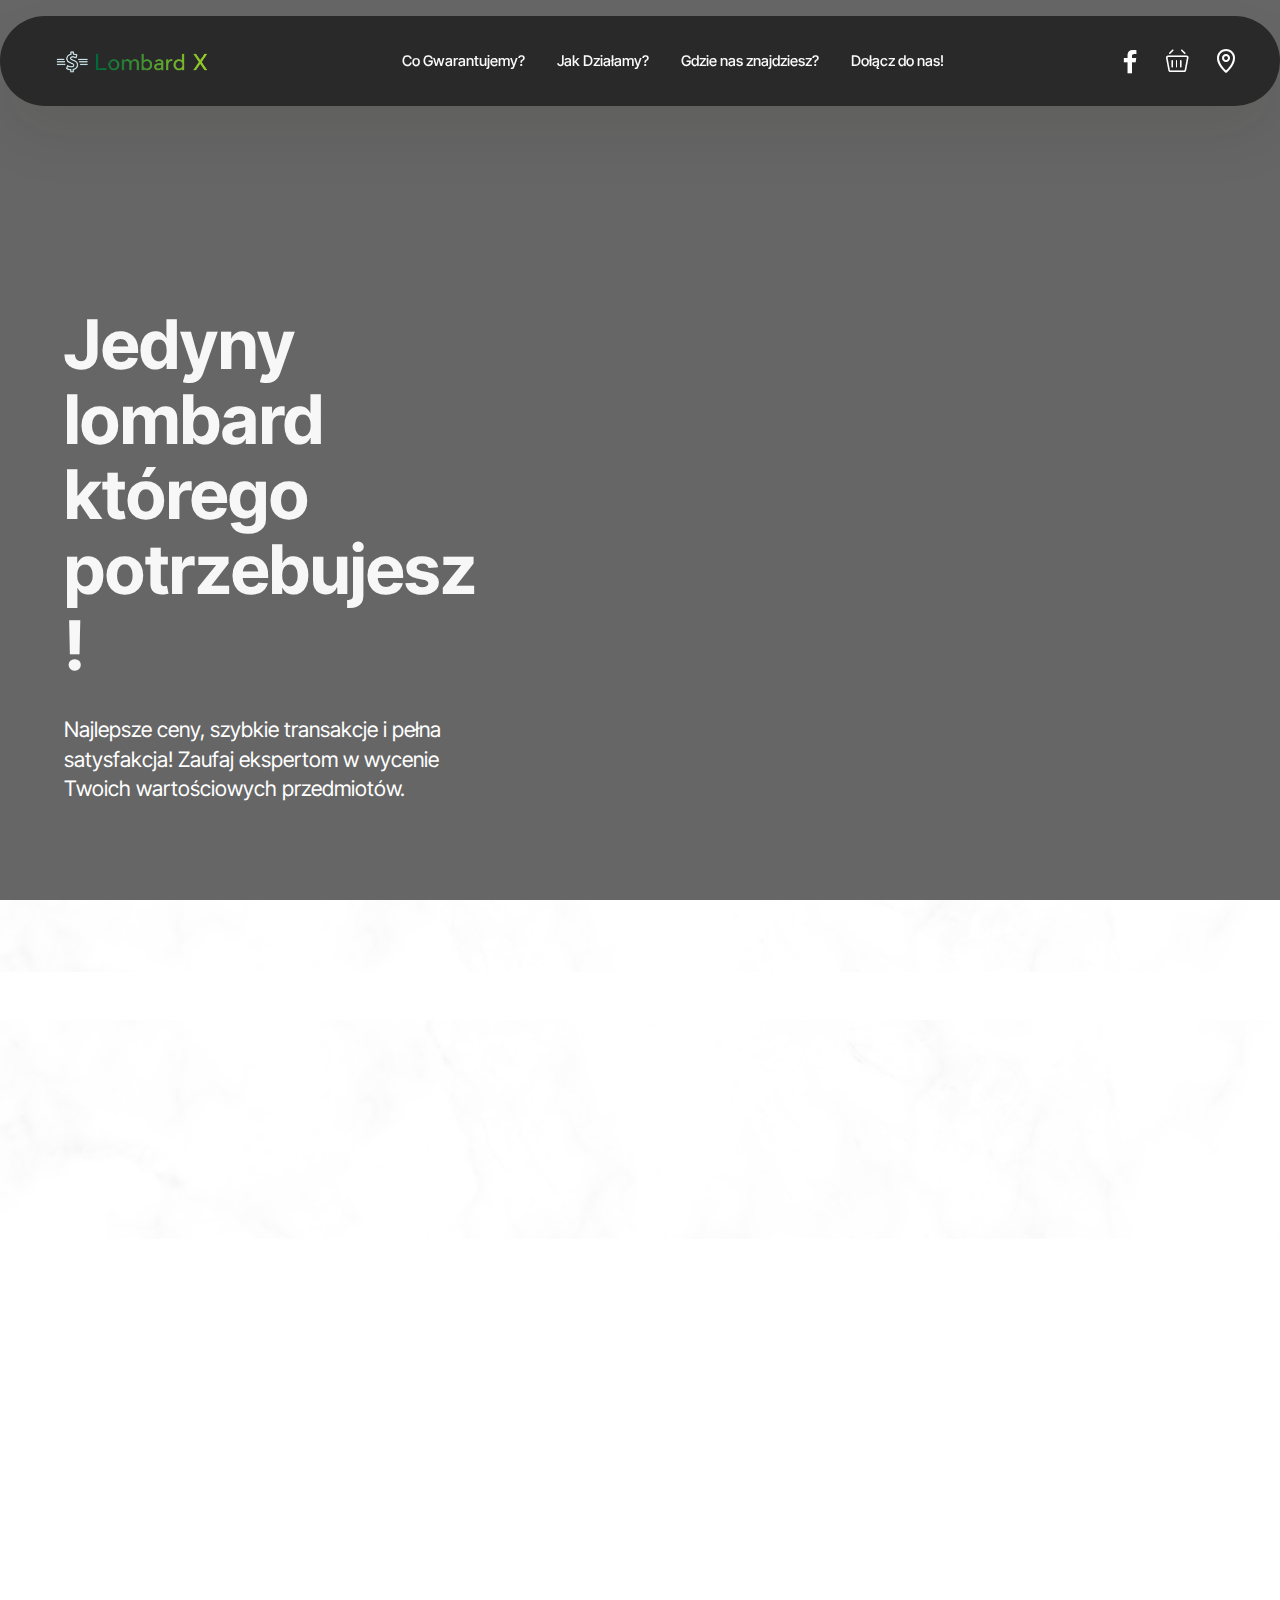
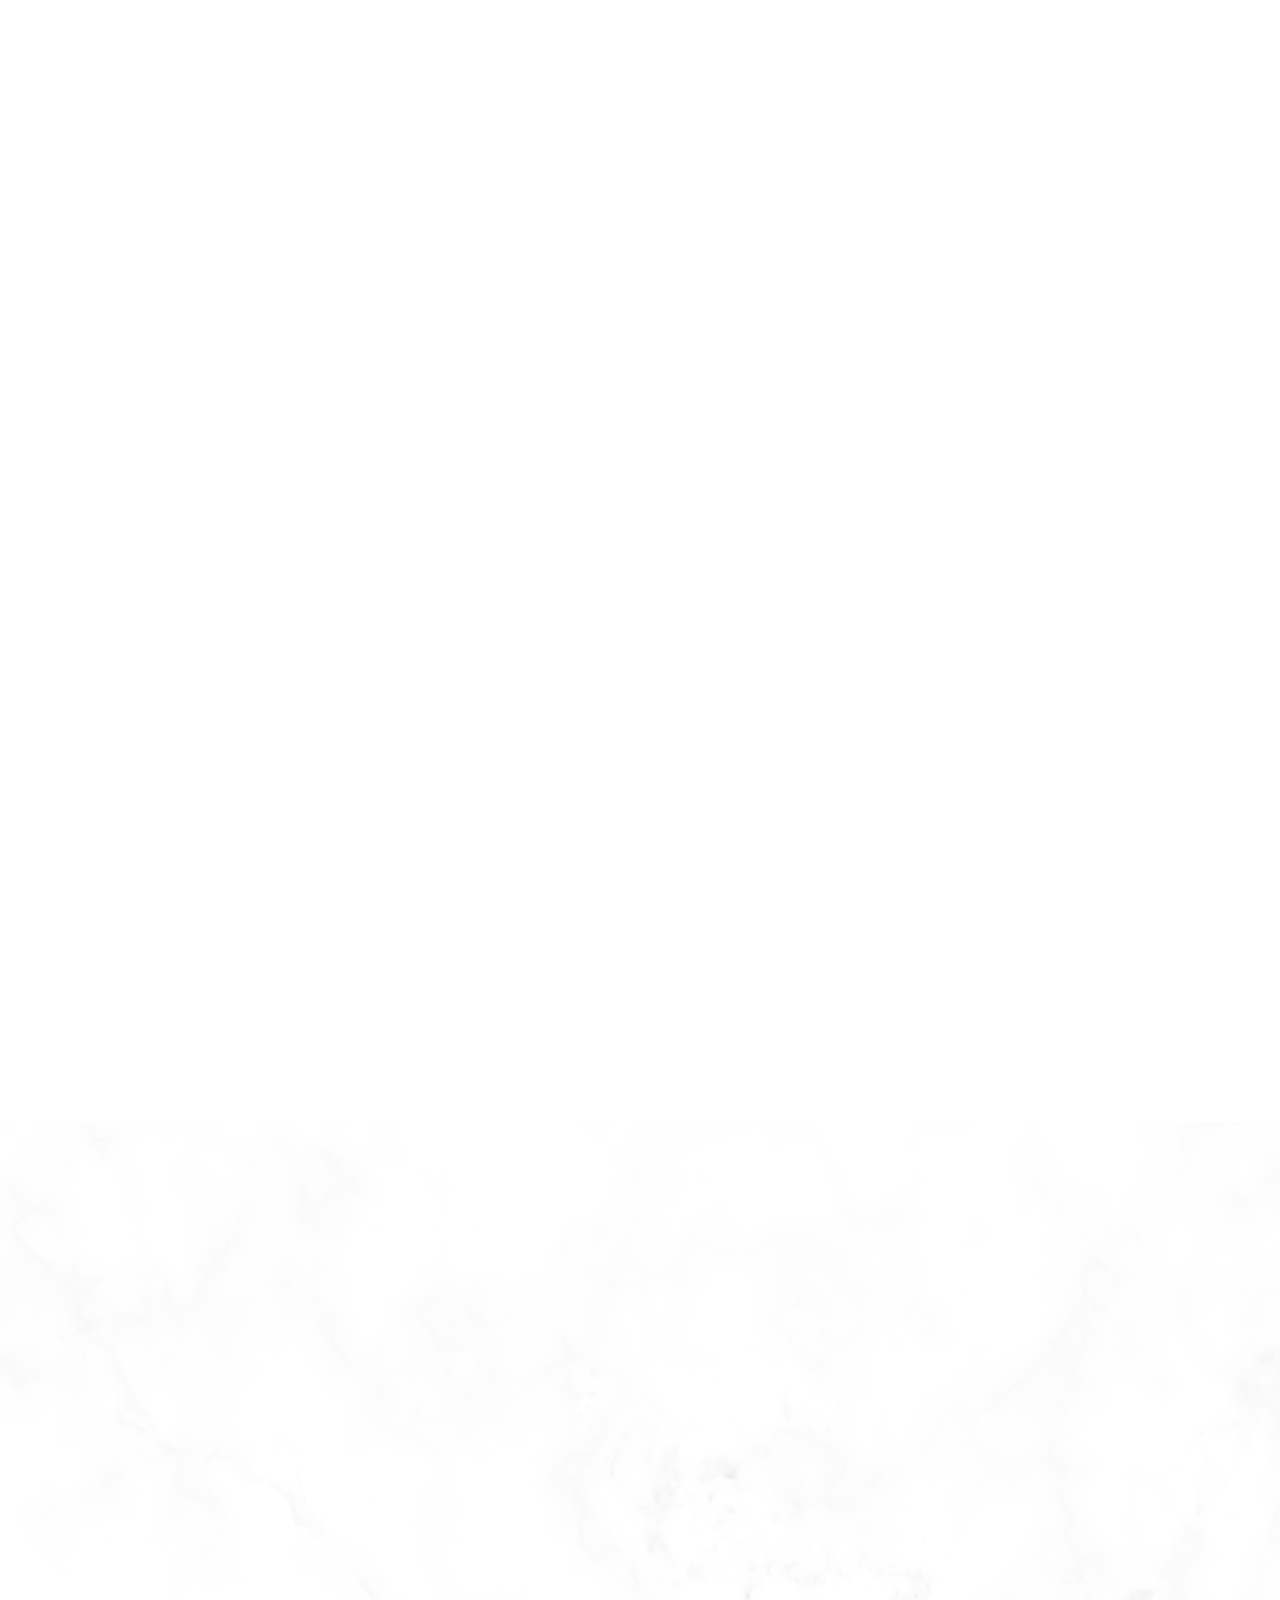
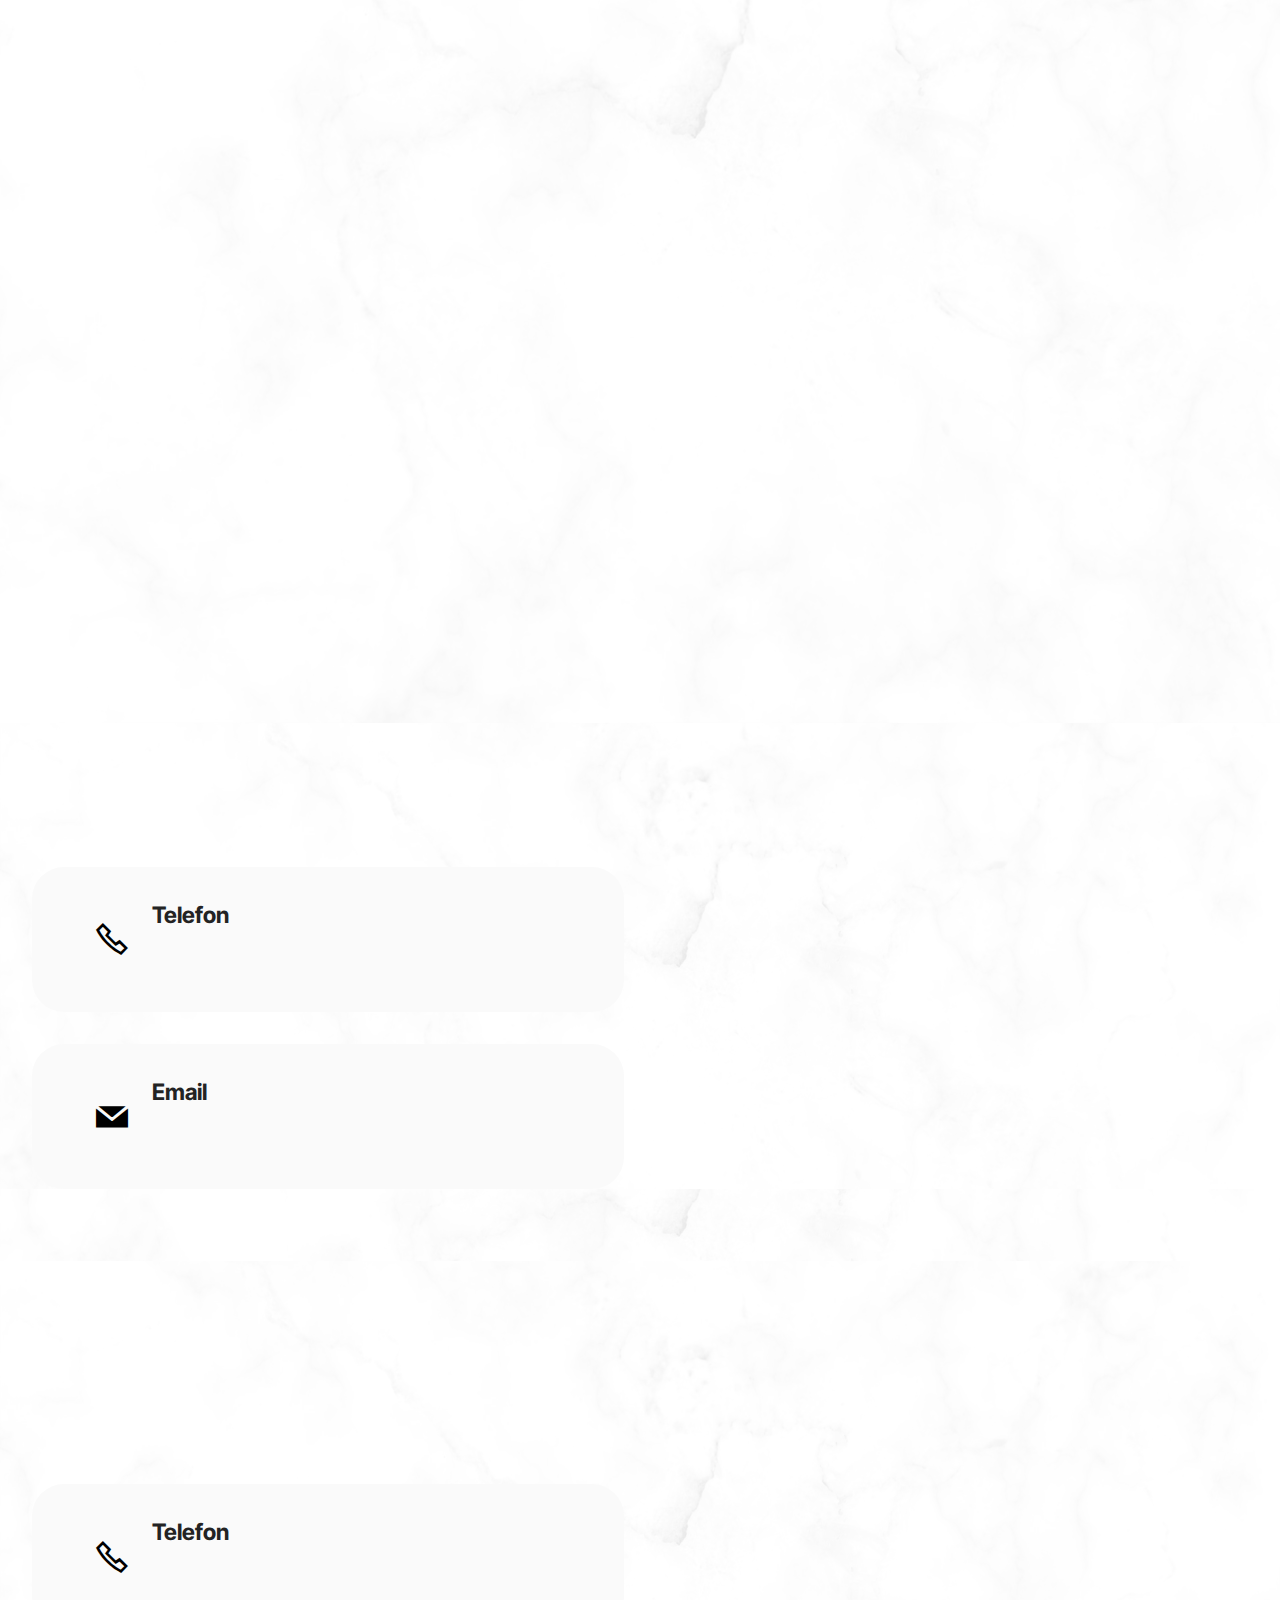
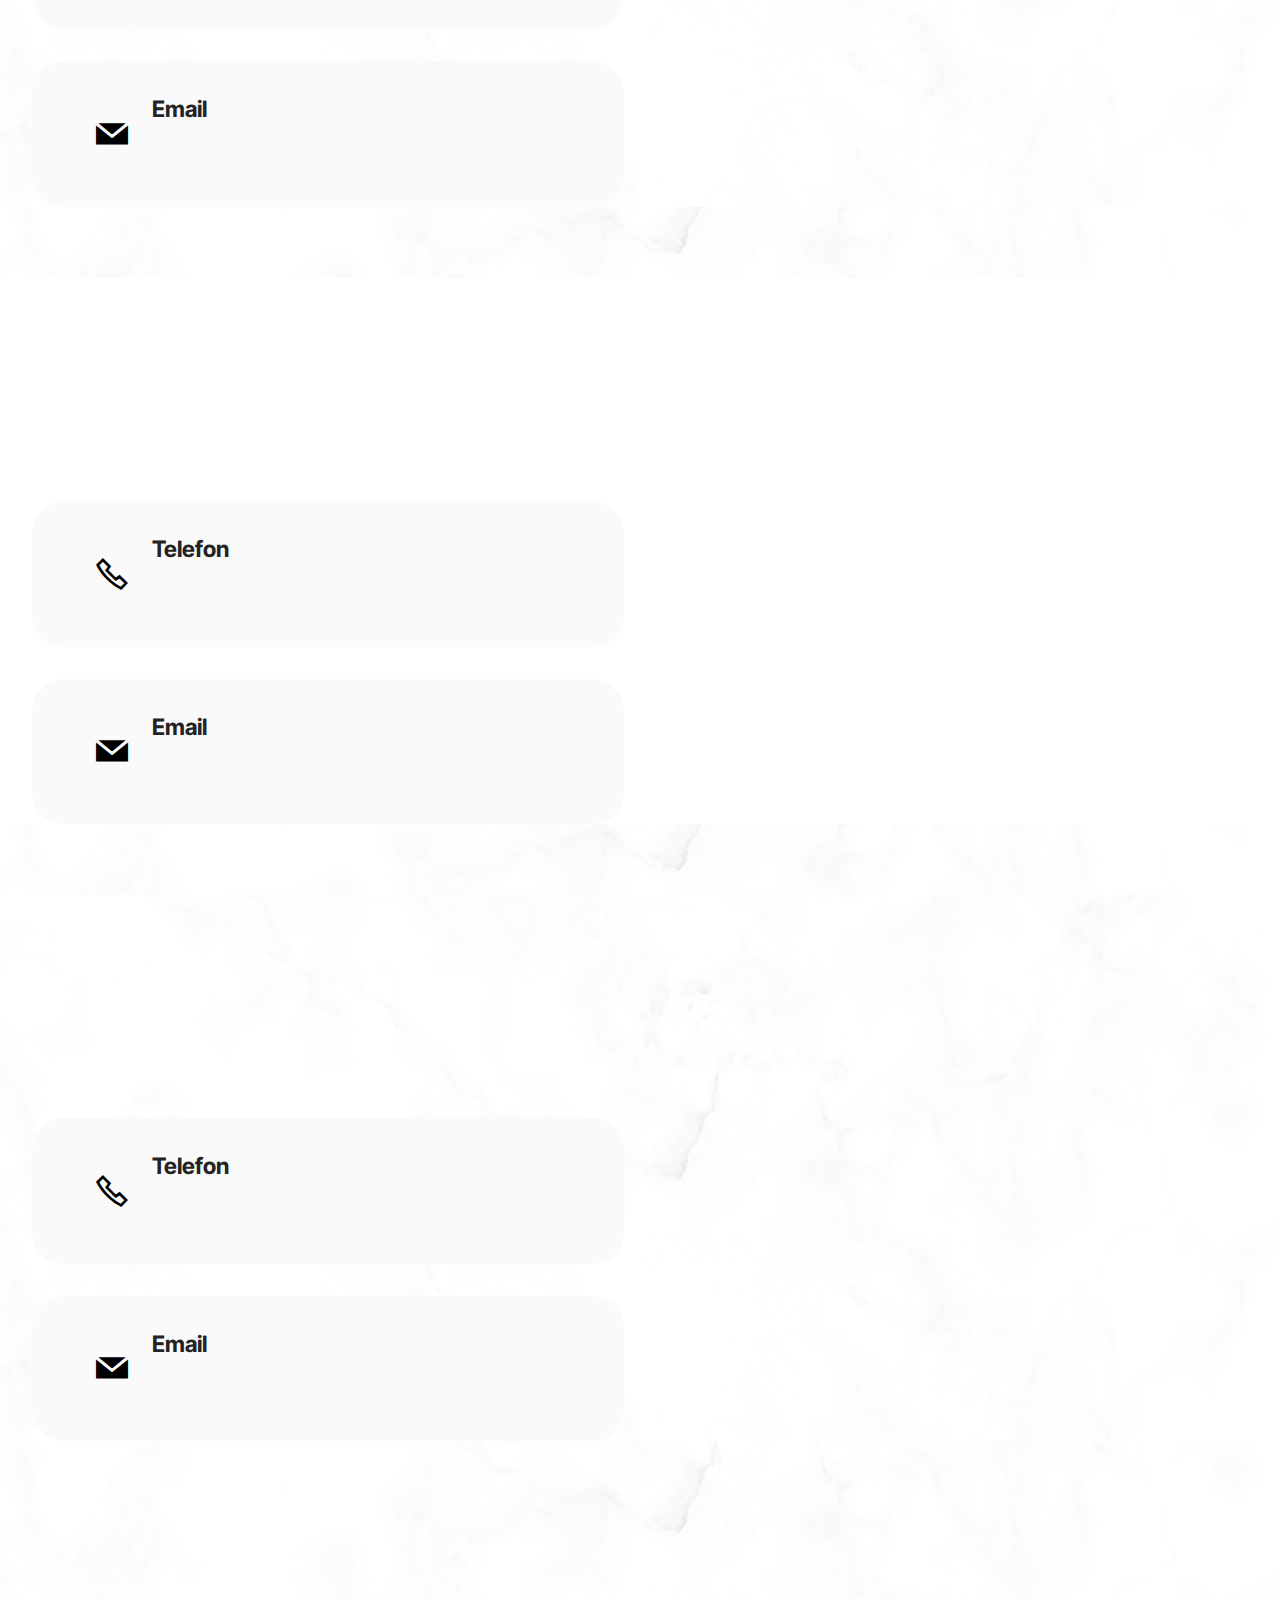
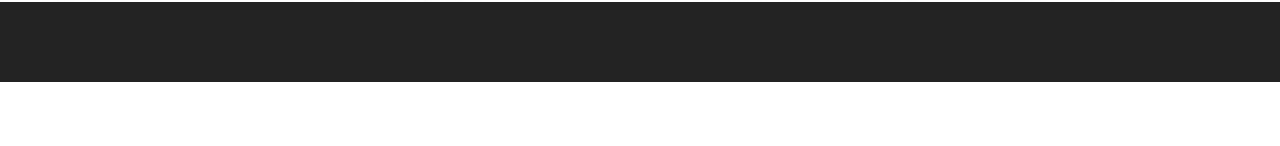
==== commit d75dc523: "Add files via upload" ====
--- a/index.html
+++ b/index.html
@@ -23,7 +23,7 @@
   <link rel="stylesheet" href="assets/theme/css/style.css">
   <link rel="preload" href="https://fonts.googleapis.com/css?family=Inter+Tight:100,200,300,400,500,600,700,800,900,100i,200i,300i,400i,500i,600i,700i,800i,900i&display=swap" as="style" onload="this.onload=null;this.rel='stylesheet'">
   <noscript><link rel="stylesheet" href="https://fonts.googleapis.com/css?family=Inter+Tight:100,200,300,400,500,600,700,800,900,100i,200i,300i,400i,500i,600i,700i,800i,900i&display=swap"></noscript>
-  <link rel="preload" as="style" href="assets/mobirise/css/mbr-additional.css?v=LGTOxd"><link rel="stylesheet" href="assets/mobirise/css/mbr-additional.css?v=LGTOxd" type="text/css">
+  <link rel="preload" as="style" href="assets/mobirise/css/mbr-additional.css?v=Q6K2aL"><link rel="stylesheet" href="assets/mobirise/css/mbr-additional.css?v=Q6K2aL" type="text/css">
 
   
   
@@ -80,10 +80,10 @@
 	</nav>
 </section>
 
-<section data-bs-version="5.1" class="header18 cid-up0O8IYgGs mbr-fullscreen" data-bg-video="assets/video.mp4" id="header18-1l">
-  
-
-  <div class="mbr-overlay" style="opacity: 0.2; background-color: rgb(0, 0, 0);"></div>
+<section data-bs-version="5.1" class="header18 cid-up0O8IYgGs mbr-fullscreen" data-bg-video="https://www.youtube.com/watch?v=eC_gZE6s7u0" id="header18-1l">
+  
+
+  <div class="mbr-overlay" style="opacity: 0.6; background-color: rgb(0, 0, 0);"></div>
   <div class="container-fluid">
     <div class="row">
       <div class="content-wrap col-12 col-md-5">
@@ -223,7 +223,7 @@
             
         </div>
         <div class="row mt-4">
-            <div class="item features-image сol-12 col-md-6 col-lg-6">
+            <div class="item features-image сol-12 col-md-6 col-lg-4">
                 <div class="item-wrapper">
                     <div class="item-img">
                         <img src="assets/images/product5.jpg" alt="Mobirise Website Builder" title="">
@@ -236,7 +236,7 @@
                     <div class="mbr-section-btn item-footer mt-2"><a href="pożyczka_pod_zastaw.html" class="btn btn-primary item-btn display-7" target="_blank">Dowiedz się więcej<br></a></div>
                 </div>
             </div>
-            <div class="item features-image сol-12 col-md-6 col-lg-6">
+            <div class="item features-image сol-12 col-md-6 col-lg-4">
                 <div class="item-wrapper">
                     <div class="item-img">
                         <img src="assets/images/product4.jpg" alt="Mobirise Website Builder" title="">
@@ -248,6 +248,18 @@
                     </div>
                     <div class="mbr-section-btn item-footer mt-2"><a href="page2.html" class="btn btn-primary item-btn display-7" target="_blank">Dowiedz się więcej</a></div>
                 </div>
+            </div><div class="item features-image сol-12 col-md-6 col-lg-4">
+                <div class="item-wrapper">
+                    <div class="item-img">
+                        <img src="assets/images/k-removebg-preview-368x95.png" alt="Mobirise Website Builder" title="" data-slide-to="2" data-bs-slide-to="3">
+                    </div>
+                    <div class="item-content">
+                        <h5 class="item-title mbr-fonts-style display-5"><strong>Autolombard</strong></h5>
+                        
+                        <p class="mbr-text mbr-fonts-style mt-3 display-7">Lombardy to nie tylko miejsce, w którym możesz uzyskać pożyczkę pod zastaw, ale także sprzedasz wartościowe przedmioty, które nie są Ci już potrzebne. Jeśli zastanawiasz się, co możesz sprzedać w lombardzie, ten artykuł jest dla Ciebie.</p>
+                    </div>
+                    <div class="mbr-section-btn item-footer mt-2"><a href="page3.html" class="btn btn-primary item-btn display-7" target="_blank">Dowiedz się więcej</a></div>
+                </div>
             </div>
 
 
@@ -574,7 +586,7 @@
             </div>
         </div>
     </div>
-</section><section class="display-7" style="padding: 0;align-items: center;justify-content: center;flex-wrap: wrap;    align-content: center;display: flex;position: relative;height: 4rem;"><a href="https://mobiri.se/3446750" style="flex: 1 1;height: 4rem;position: absolute;width: 100%;z-index: 1;"><img alt="" style="height: 4rem;" src="[data-uri]"></a><p style="margin: 0;text-align: center;" class="display-7">&#8204;</p><a style="z-index:1" href="https://mobirise.com/builder/ai-website-creator.html">Best AI Website Creator</a></section><script src="assets/bootstrap/js/bootstrap.bundle.min.js"></script>  <script src="assets/parallax/jarallax.js"></script>  <script src="assets/smoothscroll/smooth-scroll.js"></script>  <script src="assets/ytplayer/index.js"></script>  <script src="assets/dropdown/js/navbar-dropdown.js"></script>  <script src="assets/vimeoplayer/player.js"></script>  <script src="assets/sociallikes/social-likes.js"></script>  <script src="assets/theme/js/script.js"></script>  
+</section><section class="display-7" style="padding: 0;align-items: center;justify-content: center;flex-wrap: wrap;    align-content: center;display: flex;position: relative;height: 4rem;"><a href="https://mobiri.se/3446750" style="flex: 1 1;height: 4rem;position: absolute;width: 100%;z-index: 1;"><img alt="" style="height: 4rem;" src="[data-uri]"></a><p style="margin: 0;text-align: center;" class="display-7">&#8204;</p><a style="z-index:1" href="https://mobirise.com/drag-drop-website-builder.html">Drag & Drop Website Builder</a></section><script src="assets/bootstrap/js/bootstrap.bundle.min.js"></script>  <script src="assets/parallax/jarallax.js"></script>  <script src="assets/smoothscroll/smooth-scroll.js"></script>  <script src="assets/ytplayer/index.js"></script>  <script src="assets/dropdown/js/navbar-dropdown.js"></script>  <script src="assets/vimeoplayer/player.js"></script>  <script src="assets/sociallikes/social-likes.js"></script>  <script src="assets/theme/js/script.js"></script>  
   
   
  <div id="scrollToTop" class="scrollToTop mbr-arrow-up"><a style="text-align: center;"><i class="mbr-arrow-up-icon mbr-arrow-up-icon-cm cm-icon cm-icon-smallarrow-up"></i></a></div>
--- a/assets/mobirise/css/mbr-additional.css
+++ b/assets/mobirise/css/mbr-additional.css
@@ -3789,3 +3789,700 @@
 .cid-uqghph13fV .mbr-section-title {
   color: #000000;
 }
+.cid-up0NvpSdcw {
+  z-index: 1000;
+  width: 100%;
+  position: relative;
+}
+.cid-up0NvpSdcw .dropdown-item:before {
+  font-family: Moririse2 !important;
+  content: "\e966";
+  display: inline-block;
+  width: 0;
+  position: absolute;
+  left: 1rem;
+  top: 0.5rem;
+  margin-right: 0.5rem;
+  line-height: 1;
+  font-size: inherit;
+  vertical-align: middle;
+  text-align: center;
+  overflow: hidden;
+  transform: scale(0, 1);
+  transition: all 0.25s ease-in-out;
+}
+@media (max-width: 767px) {
+  .cid-up0NvpSdcw .navbar-toggler {
+    transform: scale(0.8);
+  }
+}
+.cid-up0NvpSdcw .navbar-brand {
+  flex-shrink: 0;
+  align-items: center;
+  margin-right: 0;
+  padding: 10px 0;
+  transition: all 0.3s;
+  word-break: break-word;
+  z-index: 1;
+}
+.cid-up0NvpSdcw .navbar-brand img {
+  max-width: 100%;
+  max-height: 100%;
+  border-radius: 0px !important;
+}
+.cid-up0NvpSdcw .navbar-brand .navbar-caption {
+  line-height: inherit !important;
+}
+.cid-up0NvpSdcw .navbar-brand .navbar-logo a {
+  outline: none;
+}
+.cid-up0NvpSdcw .navbar-nav {
+  margin: auto;
+  margin-left: 0;
+  margin-left: auto;
+}
+.cid-up0NvpSdcw .navbar-nav .nav-item {
+  padding: 0 !important;
+  transition: .3s all !important;
+}
+.cid-up0NvpSdcw .navbar-nav .nav-item .nav-link {
+  padding: 16px !important;
+  margin: 0 !important;
+  border-radius: 1rem !important;
+  transition: .3s all !important;
+}
+.cid-up0NvpSdcw .navbar-nav .nav-item .nav-link:hover {
+  background-color: rgba(27, 31, 10, 0.06);
+}
+.cid-up0NvpSdcw .navbar-nav .open .nav-link::after {
+  transform: rotate(180deg);
+}
+@media (min-width: 992px) {
+  .cid-up0NvpSdcw .navbar-nav .open .nav-link::before {
+    content: "";
+    width: 100%;
+    height: 20px;
+    top: 100%;
+    background: transparent;
+    position: absolute;
+  }
+}
+.cid-up0NvpSdcw .navbar-nav .dropdown-item {
+  padding: 12px !important;
+  border-radius: 0.5rem !important;
+  margin: 0 8px !important;
+  transition: .3s all !important;
+}
+.cid-up0NvpSdcw .navbar-nav .dropdown-item:hover {
+  background-color: rgba(27, 31, 10, 0.06);
+}
+@media (min-width: 992px) {
+  .cid-up0NvpSdcw .navbar-nav {
+    padding-left: 1.5rem;
+  }
+}
+.cid-up0NvpSdcw .nav-link {
+  width: fit-content;
+  position: relative;
+}
+.cid-up0NvpSdcw .navbar-logo {
+  padding-left: 2rem;
+  margin: 0 !important;
+}
+@media (max-width: 767px) {
+  .cid-up0NvpSdcw .navbar-logo {
+    padding-left: 1rem;
+  }
+}
+.cid-up0NvpSdcw .navbar-caption {
+  padding-left: 1rem;
+  padding-right: .5rem;
+}
+@media (max-width: 767px) {
+  .cid-up0NvpSdcw .nav-dropdown {
+    padding-bottom: 0.5rem;
+  }
+}
+.cid-up0NvpSdcw .nav-dropdown .link.dropdown-toggle::after {
+  margin-left: 0.5rem;
+  margin-top: 0.2rem;
+  transition: .3s all;
+}
+.cid-up0NvpSdcw .container {
+  display: flex;
+  height: 90px;
+  padding: 0.5rem 0.6rem;
+  flex-wrap: nowrap;
+  background: rgba(0, 0, 0, 0.6) !important;
+  left: 0;
+  right: 0;
+  -webkit-box-pack: justify;
+  -ms-flex-pack: justify;
+  justify-content: flex-end;
+  -webkit-box-align: center;
+  -webkit-align-items: center;
+  -ms-flex-align: center;
+  align-items: center;
+  border-radius: 100vw;
+  margin-top: 1rem;
+  background-color: #000000;
+  box-shadow: 0 30px 60px 0 rgba(27, 31, 10, 0.08);
+}
+@media (max-width: 992px) {
+  .cid-up0NvpSdcw .container {
+    padding-right: 2rem;
+  }
+}
+@media (max-width: 767px) {
+  .cid-up0NvpSdcw .container {
+    width: 95%;
+    height: 56px !important;
+    padding-right: 1rem;
+    margin-top: 0rem;
+  }
+}
+.cid-up0NvpSdcw .iconfont-wrapper {
+  color: #ffffff !important;
+  font-size: 1.5rem;
+  padding-right: 0.5rem;
+}
+.cid-up0NvpSdcw .dropdown-menu {
+  flex-wrap: wrap;
+  flex-direction: column;
+  max-width: 100%;
+  padding: 12px 4px !important;
+  border-radius: 1.5rem;
+  transition: .3s all !important;
+  min-width: auto;
+  background: #000000;
+  background: rgba(0, 0, 0, 0.6) !important;
+}
+.cid-up0NvpSdcw .nav-item:focus,
+.cid-up0NvpSdcw .nav-link:focus {
+  outline: none;
+}
+.cid-up0NvpSdcw .dropdown .dropdown-menu .dropdown-item {
+  width: auto;
+  transition: all 0.25s ease-in-out;
+}
+.cid-up0NvpSdcw .dropdown .dropdown-menu .dropdown-item::after {
+  right: 0.5rem;
+}
+.cid-up0NvpSdcw .dropdown .dropdown-menu .dropdown-item .mbr-iconfont {
+  margin-right: 0.5rem;
+  vertical-align: sub;
+}
+.cid-up0NvpSdcw .dropdown .dropdown-menu .dropdown-item .mbr-iconfont:before {
+  display: inline-block;
+  transform: scale(1, 1);
+  transition: all 0.25s ease-in-out;
+}
+.cid-up0NvpSdcw .collapsed .dropdown-menu .dropdown-item:before {
+  display: none;
+}
+.cid-up0NvpSdcw .collapsed .dropdown .dropdown-menu .dropdown-item {
+  padding: 0.235em 1.5em 0.235em 1.5em !important;
+  transition: none;
+  margin: 0 !important;
+}
+.cid-up0NvpSdcw .navbar {
+  min-height: 90px;
+  transition: all 0.3s;
+  border-bottom: 1px solid transparent;
+  background: transparent !important;
+  padding: 0 !important;
+  border: none !important;
+  box-shadow: none !important;
+  border-radius: 0 !important;
+}
+.cid-up0NvpSdcw .navbar.opened {
+  transition: all 0.3s;
+}
+.cid-up0NvpSdcw .navbar .dropdown-item {
+  padding: 0.5rem 1.8rem;
+}
+.cid-up0NvpSdcw .navbar .navbar-logo img {
+  width: auto;
+}
+.cid-up0NvpSdcw .navbar .navbar-collapse {
+  z-index: 1;
+  justify-content: flex-end;
+}
+.cid-up0NvpSdcw .navbar.collapsed {
+  justify-content: center;
+}
+.cid-up0NvpSdcw .navbar.collapsed .nav-item .nav-link::before {
+  display: none;
+}
+.cid-up0NvpSdcw .navbar.collapsed.opened .dropdown-menu {
+  top: 0;
+}
+@media (min-width: 992px) {
+  .cid-up0NvpSdcw .navbar.collapsed.opened:not(.navbar-short) .navbar-collapse {
+    max-height: calc(98.5vh - 3rem);
+  }
+}
+.cid-up0NvpSdcw .navbar.collapsed .dropdown-menu .dropdown-submenu {
+  left: 0 !important;
+}
+.cid-up0NvpSdcw .navbar.collapsed .dropdown-menu .dropdown-item:after {
+  right: auto;
+}
+.cid-up0NvpSdcw .navbar.collapsed .dropdown-menu .dropdown-toggle[data-toggle="dropdown-submenu"]:after {
+  margin-left: 0.5rem;
+  margin-top: 0.2rem;
+  border-top: 0.35em solid;
+  border-right: 0.35em solid transparent;
+  border-left: 0.35em solid transparent;
+  border-bottom: 0;
+  top: 41%;
+}
+.cid-up0NvpSdcw .navbar.collapsed ul.navbar-nav li {
+  margin: auto;
+}
+.cid-up0NvpSdcw .navbar.collapsed .dropdown-menu .dropdown-item {
+  padding: 0.25rem 1.5rem;
+  text-align: center;
+}
+.cid-up0NvpSdcw .navbar.collapsed .icons-menu {
+  padding-left: 0;
+  padding-right: 0;
+  padding-top: 0.5rem;
+  padding-bottom: 0.5rem;
+}
+@media (max-width: 767px) {
+  .cid-up0NvpSdcw .navbar {
+    min-height: 72px;
+  }
+  .cid-up0NvpSdcw .navbar .navbar-logo img {
+    height: 2rem !important;
+  }
+}
+@media (max-width: 991px) {
+  .cid-up0NvpSdcw .navbar .nav-item .nav-link::before {
+    display: none;
+  }
+  .cid-up0NvpSdcw .navbar.opened .dropdown-menu {
+    top: 0;
+  }
+  .cid-up0NvpSdcw .navbar .dropdown-menu .dropdown-submenu {
+    left: 0 !important;
+  }
+  .cid-up0NvpSdcw .navbar .dropdown-menu .dropdown-item:after {
+    right: auto;
+  }
+  .cid-up0NvpSdcw .navbar .dropdown-menu .dropdown-toggle[data-toggle="dropdown-submenu"]:after {
+    margin-left: 0.5rem;
+    margin-top: 0.2rem;
+    border-top: 0.35em solid;
+    border-right: 0.35em solid transparent;
+    border-left: 0.35em solid transparent;
+    border-bottom: 0;
+    top: 40%;
+  }
+  .cid-up0NvpSdcw .navbar .dropdown-menu .dropdown-item {
+    padding: 0.25rem 1.5rem !important;
+    text-align: center;
+  }
+  .cid-up0NvpSdcw .navbar .navbar-brand {
+    flex-shrink: initial;
+    flex-basis: auto;
+    word-break: break-word;
+    padding-right: 10px;
+  }
+  .cid-up0NvpSdcw .navbar .navbar-toggler {
+    flex-basis: auto;
+  }
+  .cid-up0NvpSdcw .navbar .icons-menu {
+    padding-left: 0;
+    padding-top: 0.5rem;
+    padding-bottom: 0.5rem;
+  }
+}
+.cid-up0NvpSdcw .navbar.navbar-short .navbar-logo img {
+  height: 2rem;
+}
+.cid-up0NvpSdcw .dropdown-item.active,
+.cid-up0NvpSdcw .dropdown-item:active {
+  background-color: transparent;
+}
+.cid-up0NvpSdcw .navbar-expand-lg .navbar-nav .nav-link {
+  padding: 0;
+}
+.cid-up0NvpSdcw .nav-dropdown .link.dropdown-toggle {
+  margin-right: 1.667em;
+}
+.cid-up0NvpSdcw .nav-dropdown .link.dropdown-toggle[aria-expanded="true"] {
+  margin-right: 0;
+  padding: 0.667em 1.667em;
+}
+.cid-up0NvpSdcw .navbar.navbar-expand-lg .dropdown .dropdown-menu {
+  background: #000000;
+}
+.cid-up0NvpSdcw .navbar.navbar-expand-lg .dropdown .dropdown-menu .dropdown-submenu {
+  margin: 0;
+  left: 105%;
+  transform: none;
+  top: -12px;
+}
+.cid-up0NvpSdcw .navbar .dropdown.open > .dropdown-menu {
+  display: flex;
+}
+.cid-up0NvpSdcw ul.navbar-nav {
+  flex-wrap: wrap;
+}
+.cid-up0NvpSdcw .navbar-buttons {
+  text-align: center;
+  min-width: 140px;
+}
+@media (max-width: 992px) {
+  .cid-up0NvpSdcw .navbar-buttons {
+    text-align: left;
+  }
+}
+.cid-up0NvpSdcw button.navbar-toggler {
+  outline: none;
+  width: 31px;
+  height: 20px;
+  cursor: pointer;
+  transition: all 0.2s;
+  position: relative;
+  align-self: center;
+}
+.cid-up0NvpSdcw button.navbar-toggler .hamburger span {
+  position: absolute;
+  right: 0;
+  width: 30px;
+  height: 2px;
+  border-right: 5px;
+  background-color: #000000;
+}
+.cid-up0NvpSdcw button.navbar-toggler .hamburger span:nth-child(1) {
+  top: 0;
+  transition: all 0.2s;
+}
+.cid-up0NvpSdcw button.navbar-toggler .hamburger span:nth-child(2) {
+  top: 8px;
+  transition: all 0.15s;
+}
+.cid-up0NvpSdcw button.navbar-toggler .hamburger span:nth-child(3) {
+  top: 8px;
+  transition: all 0.15s;
+}
+.cid-up0NvpSdcw button.navbar-toggler .hamburger span:nth-child(4) {
+  top: 16px;
+  transition: all 0.2s;
+}
+.cid-up0NvpSdcw nav.opened .hamburger span:nth-child(1) {
+  top: 8px;
+  width: 0;
+  opacity: 0;
+  right: 50%;
+  transition: all 0.2s;
+}
+.cid-up0NvpSdcw nav.opened .hamburger span:nth-child(2) {
+  transform: rotate(45deg);
+  transition: all 0.25s;
+}
+.cid-up0NvpSdcw nav.opened .hamburger span:nth-child(3) {
+  transform: rotate(-45deg);
+  transition: all 0.25s;
+}
+.cid-up0NvpSdcw nav.opened .hamburger span:nth-child(4) {
+  top: 8px;
+  width: 0;
+  opacity: 0;
+  right: 50%;
+  transition: all 0.2s;
+}
+.cid-up0NvpSdcw .navbar-dropdown {
+  padding: 0 1rem;
+}
+.cid-up0NvpSdcw a.nav-link {
+  display: flex;
+  align-items: center;
+  justify-content: center;
+}
+.cid-up0NvpSdcw .icons-menu {
+  flex-wrap: nowrap;
+  display: flex;
+  justify-content: center;
+  padding-left: 1rem;
+  padding-right: 1rem;
+  padding-top: 0.3rem;
+  text-align: center;
+}
+@media (max-width: 992px) {
+  .cid-up0NvpSdcw .icons-menu {
+    justify-content: flex-start;
+    margin-bottom: .5rem;
+  }
+}
+@media screen and (-ms-high-contrast: active), (-ms-high-contrast: none) {
+  .cid-up0NvpSdcw .navbar {
+    height: 70px;
+  }
+  .cid-up0NvpSdcw .navbar.opened {
+    height: auto;
+  }
+  .cid-up0NvpSdcw .nav-item .nav-link:hover::before {
+    width: 175%;
+    max-width: calc(100% + 2rem);
+    left: -1rem;
+  }
+}
+.cid-up0NvpSdcw .navbar .dropdown > .dropdown-menu {
+  display: none;
+  width: max-content;
+  max-width: 500px !important;
+  transform: translateX(-50%);
+  top: calc(100% + 20px);
+  left: 50%;
+}
+.cid-up0NvpSdcw .navbar .dropdown > .dropdown-menu .dropdown-item {
+  line-height: 1 !important;
+}
+.cid-up0NvpSdcw .navbar .dropdown > .dropdown-menu .dropdown .dropdown-item {
+  align-items: center;
+  display: flex;
+  height: max-content !important;
+  min-height: max-content !important;
+}
+.cid-up0NvpSdcw .navbar .dropdown > .dropdown-menu .dropdown .dropdown-item::after {
+  display: inline-block;
+  position: static;
+  margin-left: 0.5rem;
+  margin-top: 0;
+  margin-right: 0;
+  margin-bottom: 0;
+  transition: .3s all;
+  transform: rotate(-90deg);
+}
+.cid-up0NvpSdcw .navbar .dropdown > .dropdown-menu .dropdown.open .dropdown-item::after {
+  transform: rotate(0deg);
+}
+.cid-up0NvpSdcw .mbr-section-btn {
+  margin: -0.6rem -0.6rem;
+}
+.cid-up0NvpSdcw .navbar-toggler {
+  margin-left: 12px;
+  margin-right: 8px;
+  order: 1000;
+}
+@media (max-width: 991px) {
+  .cid-up0NvpSdcw .navbar-brand {
+    margin-right: auto;
+  }
+  .cid-up0NvpSdcw .navbar-collapse {
+    z-index: -1 !important;
+    position: absolute;
+    top: 110%;
+    left: 0;
+    width: 100%;
+    padding: 1rem;
+    border-radius: 1.5rem;
+    background: #000000;
+    opacity: 1;
+    border-color: rgba(0, 0, 0, 0.6) !important;
+    background: rgba(0, 0, 0, 0.6) !important;
+    backdrop-filter: blur(8px);
+  }
+  .cid-up0NvpSdcw .navbar-nav .nav-item .nav-link::after {
+    margin-left: 10px;
+  }
+  .cid-up0NvpSdcw .navbar-nav .dropdown-item:hover {
+    background-color: rgba(27, 31, 10, 0.06);
+  }
+  .cid-up0NvpSdcw .navbar .dropdown > .dropdown-menu {
+    max-width: 100% !important;
+    transform: translateX(0);
+    top: 10px;
+    left: 0;
+    padding: 8px !important;
+    border-radius: 1rem;
+    background-color: rgba(27, 31, 10, 0.04) !important;
+  }
+  .cid-up0NvpSdcw .navbar .dropdown > .dropdown-menu .dropdown-item {
+    padding: 8px !important;
+    line-height: 1 !important;
+    margin-bottom: 4px !important;
+  }
+  .cid-up0NvpSdcw .navbar .dropdown > .dropdown-menu .dropdown .dropdown-item {
+    align-items: center;
+    display: flex;
+    height: max-content !important;
+    min-height: max-content !important;
+  }
+  .cid-up0NvpSdcw .navbar .dropdown > .dropdown-menu .dropdown .dropdown-item::after {
+    display: inline-block;
+    position: static;
+    margin-left: 0.5rem;
+    margin-top: 0;
+    margin-right: 0;
+    margin-bottom: 0;
+    transition: .3s all;
+    transform: rotate(0deg);
+  }
+  .cid-up0NvpSdcw .navbar .dropdown > .dropdown-menu .dropdown.open .dropdown-item::after {
+    transform: rotate(180deg);
+  }
+  .cid-up0NvpSdcw .navbar .dropdown > .dropdown-menu .dropdown-submenu {
+    position: static;
+    width: 100%;
+    max-width: 100% !important;
+    transform: translateX(0) !important;
+    top: 0;
+    left: 0;
+    padding: 8px !important;
+    border-radius: 1rem;
+    background-color: rgba(27, 31, 10, 0.04) !important;
+  }
+  .cid-up0NvpSdcw .navbar .dropdown.open > .dropdown-menu {
+    display: flex !important;
+    flex-direction: column;
+    align-items: flex-start;
+  }
+}
+@media (max-width: 575px) {
+  .cid-up0NvpSdcw .navbar-collapse {
+    padding: 1rem;
+  }
+}
+.cid-upXVWY58SU {
+  padding-top: 2rem;
+  padding-bottom: 2rem;
+  background-color: #232323;
+}
+.cid-upXVWY58SU .row-links {
+  width: 100%;
+  justify-content: center;
+}
+.cid-upXVWY58SU .social-row {
+  width: 100%;
+  justify-content: center;
+}
+.cid-upXVWY58SU .media-container-row {
+  flex-direction: column;
+  justify-content: center;
+  align-items: center;
+}
+.cid-upXVWY58SU .media-container-row .foot-menu {
+  list-style: none;
+  display: flex;
+  justify-content: center;
+  flex-wrap: wrap;
+  padding: 0;
+  margin-bottom: 0;
+}
+.cid-upXVWY58SU .media-container-row .foot-menu li {
+  padding: 0 1rem 1rem 1rem;
+}
+.cid-upXVWY58SU .media-container-row .foot-menu li p {
+  margin: 0;
+}
+.cid-upXVWY58SU .media-container-row .social-list {
+  width: auto;
+  padding-left: 0;
+  margin-bottom: 0;
+  list-style: none;
+  display: flex;
+  flex-wrap: wrap;
+  justify-content: flex-end;
+}
+.cid-upXVWY58SU .media-container-row .social-list .mbr-iconfont-social {
+  font-size: 1.5rem;
+  color: #ffffff;
+}
+.cid-upXVWY58SU .media-container-row .social-list .soc-item {
+  margin: 0 .5rem;
+}
+.cid-upXVWY58SU .media-container-row .social-list a {
+  margin: 0;
+  opacity: .5;
+  transition: .2s linear;
+}
+.cid-upXVWY58SU .media-container-row .social-list a:hover {
+  opacity: 1;
+}
+@media (max-width: 767px) {
+  .cid-upXVWY58SU .media-container-row .social-list {
+    -webkit-justify-content: center;
+    justify-content: center;
+  }
+}
+.cid-upXVWY58SU .media-container-row .row-copirayt {
+  word-break: break-word;
+  width: 100%;
+}
+.cid-upXVWY58SU .media-container-row .row-copirayt p {
+  width: 100%;
+}
+.cid-urtkUlJn6K {
+  padding-top: 5rem;
+  padding-bottom: 5rem;
+  background-color: #edefeb;
+}
+.cid-urtkUlJn6K .mbr-fallback-image.disabled {
+  display: none;
+}
+.cid-urtkUlJn6K .mbr-fallback-image {
+  display: block;
+  background-size: cover;
+  background-position: center center;
+  width: 100%;
+  height: 100%;
+  position: absolute;
+  top: 0;
+}
+.cid-urtkUlJn6K .card-wrapper {
+  background: #ffffff;
+}
+@media (max-width: 767px) {
+  .cid-urtkUlJn6K .card-wrapper {
+    padding: 2rem 1.5rem;
+  }
+}
+@media (min-width: 768px) and (max-width: 991px) {
+  .cid-urtkUlJn6K .card-wrapper {
+    padding: 2.25rem;
+  }
+}
+@media (min-width: 992px) {
+  .cid-urtkUlJn6K .card-wrapper {
+    padding: 4rem;
+  }
+}
+.cid-urtkUlJn6K .mbr-text,
+.cid-urtkUlJn6K .mbr-section-btn {
+  color: #000000;
+  text-align: left;
+}
+.cid-urtkUlJn6K .card-title,
+.cid-urtkUlJn6K .card-box {
+  text-align: left;
+  color: #000000;
+}
+.cid-urtl43vm8G {
+  padding-top: 6rem;
+  padding-bottom: 6rem;
+  background-color: #edefeb;
+}
+.cid-urtl43vm8G .mbr-overlay {
+  background-color: #ffffff;
+  opacity: 0.4;
+}
+.cid-urtl43vm8G form .mbr-section-btn {
+  text-align: center;
+  width: 100%;
+}
+.cid-urtl43vm8G form .mbr-section-btn .btn {
+  display: inline-flex;
+}
+@media (max-width: 991px) {
+  .cid-urtl43vm8G form .mbr-section-btn .btn {
+    width: 100%;
+  }
+}
+.cid-urtl43vm8G .content-head {
+  max-width: 800px;
+}
--- a/assets/mobirise/css/mbr-additional.css
+++ b/assets/mobirise/css/mbr-additional.css
@@ -3789,3 +3789,700 @@
 .cid-uqghph13fV .mbr-section-title {
   color: #000000;
 }
+.cid-up0NvpSdcw {
+  z-index: 1000;
+  width: 100%;
+  position: relative;
+}
+.cid-up0NvpSdcw .dropdown-item:before {
+  font-family: Moririse2 !important;
+  content: "\e966";
+  display: inline-block;
+  width: 0;
+  position: absolute;
+  left: 1rem;
+  top: 0.5rem;
+  margin-right: 0.5rem;
+  line-height: 1;
+  font-size: inherit;
+  vertical-align: middle;
+  text-align: center;
+  overflow: hidden;
+  transform: scale(0, 1);
+  transition: all 0.25s ease-in-out;
+}
+@media (max-width: 767px) {
+  .cid-up0NvpSdcw .navbar-toggler {
+    transform: scale(0.8);
+  }
+}
+.cid-up0NvpSdcw .navbar-brand {
+  flex-shrink: 0;
+  align-items: center;
+  margin-right: 0;
+  padding: 10px 0;
+  transition: all 0.3s;
+  word-break: break-word;
+  z-index: 1;
+}
+.cid-up0NvpSdcw .navbar-brand img {
+  max-width: 100%;
+  max-height: 100%;
+  border-radius: 0px !important;
+}
+.cid-up0NvpSdcw .navbar-brand .navbar-caption {
+  line-height: inherit !important;
+}
+.cid-up0NvpSdcw .navbar-brand .navbar-logo a {
+  outline: none;
+}
+.cid-up0NvpSdcw .navbar-nav {
+  margin: auto;
+  margin-left: 0;
+  margin-left: auto;
+}
+.cid-up0NvpSdcw .navbar-nav .nav-item {
+  padding: 0 !important;
+  transition: .3s all !important;
+}
+.cid-up0NvpSdcw .navbar-nav .nav-item .nav-link {
+  padding: 16px !important;
+  margin: 0 !important;
+  border-radius: 1rem !important;
+  transition: .3s all !important;
+}
+.cid-up0NvpSdcw .navbar-nav .nav-item .nav-link:hover {
+  background-color: rgba(27, 31, 10, 0.06);
+}
+.cid-up0NvpSdcw .navbar-nav .open .nav-link::after {
+  transform: rotate(180deg);
+}
+@media (min-width: 992px) {
+  .cid-up0NvpSdcw .navbar-nav .open .nav-link::before {
+    content: "";
+    width: 100%;
+    height: 20px;
+    top: 100%;
+    background: transparent;
+    position: absolute;
+  }
+}
+.cid-up0NvpSdcw .navbar-nav .dropdown-item {
+  padding: 12px !important;
+  border-radius: 0.5rem !important;
+  margin: 0 8px !important;
+  transition: .3s all !important;
+}
+.cid-up0NvpSdcw .navbar-nav .dropdown-item:hover {
+  background-color: rgba(27, 31, 10, 0.06);
+}
+@media (min-width: 992px) {
+  .cid-up0NvpSdcw .navbar-nav {
+    padding-left: 1.5rem;
+  }
+}
+.cid-up0NvpSdcw .nav-link {
+  width: fit-content;
+  position: relative;
+}
+.cid-up0NvpSdcw .navbar-logo {
+  padding-left: 2rem;
+  margin: 0 !important;
+}
+@media (max-width: 767px) {
+  .cid-up0NvpSdcw .navbar-logo {
+    padding-left: 1rem;
+  }
+}
+.cid-up0NvpSdcw .navbar-caption {
+  padding-left: 1rem;
+  padding-right: .5rem;
+}
+@media (max-width: 767px) {
+  .cid-up0NvpSdcw .nav-dropdown {
+    padding-bottom: 0.5rem;
+  }
+}
+.cid-up0NvpSdcw .nav-dropdown .link.dropdown-toggle::after {
+  margin-left: 0.5rem;
+  margin-top: 0.2rem;
+  transition: .3s all;
+}
+.cid-up0NvpSdcw .container {
+  display: flex;
+  height: 90px;
+  padding: 0.5rem 0.6rem;
+  flex-wrap: nowrap;
+  background: rgba(0, 0, 0, 0.6) !important;
+  left: 0;
+  right: 0;
+  -webkit-box-pack: justify;
+  -ms-flex-pack: justify;
+  justify-content: flex-end;
+  -webkit-box-align: center;
+  -webkit-align-items: center;
+  -ms-flex-align: center;
+  align-items: center;
+  border-radius: 100vw;
+  margin-top: 1rem;
+  background-color: #000000;
+  box-shadow: 0 30px 60px 0 rgba(27, 31, 10, 0.08);
+}
+@media (max-width: 992px) {
+  .cid-up0NvpSdcw .container {
+    padding-right: 2rem;
+  }
+}
+@media (max-width: 767px) {
+  .cid-up0NvpSdcw .container {
+    width: 95%;
+    height: 56px !important;
+    padding-right: 1rem;
+    margin-top: 0rem;
+  }
+}
+.cid-up0NvpSdcw .iconfont-wrapper {
+  color: #ffffff !important;
+  font-size: 1.5rem;
+  padding-right: 0.5rem;
+}
+.cid-up0NvpSdcw .dropdown-menu {
+  flex-wrap: wrap;
+  flex-direction: column;
+  max-width: 100%;
+  padding: 12px 4px !important;
+  border-radius: 1.5rem;
+  transition: .3s all !important;
+  min-width: auto;
+  background: #000000;
+  background: rgba(0, 0, 0, 0.6) !important;
+}
+.cid-up0NvpSdcw .nav-item:focus,
+.cid-up0NvpSdcw .nav-link:focus {
+  outline: none;
+}
+.cid-up0NvpSdcw .dropdown .dropdown-menu .dropdown-item {
+  width: auto;
+  transition: all 0.25s ease-in-out;
+}
+.cid-up0NvpSdcw .dropdown .dropdown-menu .dropdown-item::after {
+  right: 0.5rem;
+}
+.cid-up0NvpSdcw .dropdown .dropdown-menu .dropdown-item .mbr-iconfont {
+  margin-right: 0.5rem;
+  vertical-align: sub;
+}
+.cid-up0NvpSdcw .dropdown .dropdown-menu .dropdown-item .mbr-iconfont:before {
+  display: inline-block;
+  transform: scale(1, 1);
+  transition: all 0.25s ease-in-out;
+}
+.cid-up0NvpSdcw .collapsed .dropdown-menu .dropdown-item:before {
+  display: none;
+}
+.cid-up0NvpSdcw .collapsed .dropdown .dropdown-menu .dropdown-item {
+  padding: 0.235em 1.5em 0.235em 1.5em !important;
+  transition: none;
+  margin: 0 !important;
+}
+.cid-up0NvpSdcw .navbar {
+  min-height: 90px;
+  transition: all 0.3s;
+  border-bottom: 1px solid transparent;
+  background: transparent !important;
+  padding: 0 !important;
+  border: none !important;
+  box-shadow: none !important;
+  border-radius: 0 !important;
+}
+.cid-up0NvpSdcw .navbar.opened {
+  transition: all 0.3s;
+}
+.cid-up0NvpSdcw .navbar .dropdown-item {
+  padding: 0.5rem 1.8rem;
+}
+.cid-up0NvpSdcw .navbar .navbar-logo img {
+  width: auto;
+}
+.cid-up0NvpSdcw .navbar .navbar-collapse {
+  z-index: 1;
+  justify-content: flex-end;
+}
+.cid-up0NvpSdcw .navbar.collapsed {
+  justify-content: center;
+}
+.cid-up0NvpSdcw .navbar.collapsed .nav-item .nav-link::before {
+  display: none;
+}
+.cid-up0NvpSdcw .navbar.collapsed.opened .dropdown-menu {
+  top: 0;
+}
+@media (min-width: 992px) {
+  .cid-up0NvpSdcw .navbar.collapsed.opened:not(.navbar-short) .navbar-collapse {
+    max-height: calc(98.5vh - 3rem);
+  }
+}
+.cid-up0NvpSdcw .navbar.collapsed .dropdown-menu .dropdown-submenu {
+  left: 0 !important;
+}
+.cid-up0NvpSdcw .navbar.collapsed .dropdown-menu .dropdown-item:after {
+  right: auto;
+}
+.cid-up0NvpSdcw .navbar.collapsed .dropdown-menu .dropdown-toggle[data-toggle="dropdown-submenu"]:after {
+  margin-left: 0.5rem;
+  margin-top: 0.2rem;
+  border-top: 0.35em solid;
+  border-right: 0.35em solid transparent;
+  border-left: 0.35em solid transparent;
+  border-bottom: 0;
+  top: 41%;
+}
+.cid-up0NvpSdcw .navbar.collapsed ul.navbar-nav li {
+  margin: auto;
+}
+.cid-up0NvpSdcw .navbar.collapsed .dropdown-menu .dropdown-item {
+  padding: 0.25rem 1.5rem;
+  text-align: center;
+}
+.cid-up0NvpSdcw .navbar.collapsed .icons-menu {
+  padding-left: 0;
+  padding-right: 0;
+  padding-top: 0.5rem;
+  padding-bottom: 0.5rem;
+}
+@media (max-width: 767px) {
+  .cid-up0NvpSdcw .navbar {
+    min-height: 72px;
+  }
+  .cid-up0NvpSdcw .navbar .navbar-logo img {
+    height: 2rem !important;
+  }
+}
+@media (max-width: 991px) {
+  .cid-up0NvpSdcw .navbar .nav-item .nav-link::before {
+    display: none;
+  }
+  .cid-up0NvpSdcw .navbar.opened .dropdown-menu {
+    top: 0;
+  }
+  .cid-up0NvpSdcw .navbar .dropdown-menu .dropdown-submenu {
+    left: 0 !important;
+  }
+  .cid-up0NvpSdcw .navbar .dropdown-menu .dropdown-item:after {
+    right: auto;
+  }
+  .cid-up0NvpSdcw .navbar .dropdown-menu .dropdown-toggle[data-toggle="dropdown-submenu"]:after {
+    margin-left: 0.5rem;
+    margin-top: 0.2rem;
+    border-top: 0.35em solid;
+    border-right: 0.35em solid transparent;
+    border-left: 0.35em solid transparent;
+    border-bottom: 0;
+    top: 40%;
+  }
+  .cid-up0NvpSdcw .navbar .dropdown-menu .dropdown-item {
+    padding: 0.25rem 1.5rem !important;
+    text-align: center;
+  }
+  .cid-up0NvpSdcw .navbar .navbar-brand {
+    flex-shrink: initial;
+    flex-basis: auto;
+    word-break: break-word;
+    padding-right: 10px;
+  }
+  .cid-up0NvpSdcw .navbar .navbar-toggler {
+    flex-basis: auto;
+  }
+  .cid-up0NvpSdcw .navbar .icons-menu {
+    padding-left: 0;
+    padding-top: 0.5rem;
+    padding-bottom: 0.5rem;
+  }
+}
+.cid-up0NvpSdcw .navbar.navbar-short .navbar-logo img {
+  height: 2rem;
+}
+.cid-up0NvpSdcw .dropdown-item.active,
+.cid-up0NvpSdcw .dropdown-item:active {
+  background-color: transparent;
+}
+.cid-up0NvpSdcw .navbar-expand-lg .navbar-nav .nav-link {
+  padding: 0;
+}
+.cid-up0NvpSdcw .nav-dropdown .link.dropdown-toggle {
+  margin-right: 1.667em;
+}
+.cid-up0NvpSdcw .nav-dropdown .link.dropdown-toggle[aria-expanded="true"] {
+  margin-right: 0;
+  padding: 0.667em 1.667em;
+}
+.cid-up0NvpSdcw .navbar.navbar-expand-lg .dropdown .dropdown-menu {
+  background: #000000;
+}
+.cid-up0NvpSdcw .navbar.navbar-expand-lg .dropdown .dropdown-menu .dropdown-submenu {
+  margin: 0;
+  left: 105%;
+  transform: none;
+  top: -12px;
+}
+.cid-up0NvpSdcw .navbar .dropdown.open > .dropdown-menu {
+  display: flex;
+}
+.cid-up0NvpSdcw ul.navbar-nav {
+  flex-wrap: wrap;
+}
+.cid-up0NvpSdcw .navbar-buttons {
+  text-align: center;
+  min-width: 140px;
+}
+@media (max-width: 992px) {
+  .cid-up0NvpSdcw .navbar-buttons {
+    text-align: left;
+  }
+}
+.cid-up0NvpSdcw button.navbar-toggler {
+  outline: none;
+  width: 31px;
+  height: 20px;
+  cursor: pointer;
+  transition: all 0.2s;
+  position: relative;
+  align-self: center;
+}
+.cid-up0NvpSdcw button.navbar-toggler .hamburger span {
+  position: absolute;
+  right: 0;
+  width: 30px;
+  height: 2px;
+  border-right: 5px;
+  background-color: #000000;
+}
+.cid-up0NvpSdcw button.navbar-toggler .hamburger span:nth-child(1) {
+  top: 0;
+  transition: all 0.2s;
+}
+.cid-up0NvpSdcw button.navbar-toggler .hamburger span:nth-child(2) {
+  top: 8px;
+  transition: all 0.15s;
+}
+.cid-up0NvpSdcw button.navbar-toggler .hamburger span:nth-child(3) {
+  top: 8px;
+  transition: all 0.15s;
+}
+.cid-up0NvpSdcw button.navbar-toggler .hamburger span:nth-child(4) {
+  top: 16px;
+  transition: all 0.2s;
+}
+.cid-up0NvpSdcw nav.opened .hamburger span:nth-child(1) {
+  top: 8px;
+  width: 0;
+  opacity: 0;
+  right: 50%;
+  transition: all 0.2s;
+}
+.cid-up0NvpSdcw nav.opened .hamburger span:nth-child(2) {
+  transform: rotate(45deg);
+  transition: all 0.25s;
+}
+.cid-up0NvpSdcw nav.opened .hamburger span:nth-child(3) {
+  transform: rotate(-45deg);
+  transition: all 0.25s;
+}
+.cid-up0NvpSdcw nav.opened .hamburger span:nth-child(4) {
+  top: 8px;
+  width: 0;
+  opacity: 0;
+  right: 50%;
+  transition: all 0.2s;
+}
+.cid-up0NvpSdcw .navbar-dropdown {
+  padding: 0 1rem;
+}
+.cid-up0NvpSdcw a.nav-link {
+  display: flex;
+  align-items: center;
+  justify-content: center;
+}
+.cid-up0NvpSdcw .icons-menu {
+  flex-wrap: nowrap;
+  display: flex;
+  justify-content: center;
+  padding-left: 1rem;
+  padding-right: 1rem;
+  padding-top: 0.3rem;
+  text-align: center;
+}
+@media (max-width: 992px) {
+  .cid-up0NvpSdcw .icons-menu {
+    justify-content: flex-start;
+    margin-bottom: .5rem;
+  }
+}
+@media screen and (-ms-high-contrast: active), (-ms-high-contrast: none) {
+  .cid-up0NvpSdcw .navbar {
+    height: 70px;
+  }
+  .cid-up0NvpSdcw .navbar.opened {
+    height: auto;
+  }
+  .cid-up0NvpSdcw .nav-item .nav-link:hover::before {
+    width: 175%;
+    max-width: calc(100% + 2rem);
+    left: -1rem;
+  }
+}
+.cid-up0NvpSdcw .navbar .dropdown > .dropdown-menu {
+  display: none;
+  width: max-content;
+  max-width: 500px !important;
+  transform: translateX(-50%);
+  top: calc(100% + 20px);
+  left: 50%;
+}
+.cid-up0NvpSdcw .navbar .dropdown > .dropdown-menu .dropdown-item {
+  line-height: 1 !important;
+}
+.cid-up0NvpSdcw .navbar .dropdown > .dropdown-menu .dropdown .dropdown-item {
+  align-items: center;
+  display: flex;
+  height: max-content !important;
+  min-height: max-content !important;
+}
+.cid-up0NvpSdcw .navbar .dropdown > .dropdown-menu .dropdown .dropdown-item::after {
+  display: inline-block;
+  position: static;
+  margin-left: 0.5rem;
+  margin-top: 0;
+  margin-right: 0;
+  margin-bottom: 0;
+  transition: .3s all;
+  transform: rotate(-90deg);
+}
+.cid-up0NvpSdcw .navbar .dropdown > .dropdown-menu .dropdown.open .dropdown-item::after {
+  transform: rotate(0deg);
+}
+.cid-up0NvpSdcw .mbr-section-btn {
+  margin: -0.6rem -0.6rem;
+}
+.cid-up0NvpSdcw .navbar-toggler {
+  margin-left: 12px;
+  margin-right: 8px;
+  order: 1000;
+}
+@media (max-width: 991px) {
+  .cid-up0NvpSdcw .navbar-brand {
+    margin-right: auto;
+  }
+  .cid-up0NvpSdcw .navbar-collapse {
+    z-index: -1 !important;
+    position: absolute;
+    top: 110%;
+    left: 0;
+    width: 100%;
+    padding: 1rem;
+    border-radius: 1.5rem;
+    background: #000000;
+    opacity: 1;
+    border-color: rgba(0, 0, 0, 0.6) !important;
+    background: rgba(0, 0, 0, 0.6) !important;
+    backdrop-filter: blur(8px);
+  }
+  .cid-up0NvpSdcw .navbar-nav .nav-item .nav-link::after {
+    margin-left: 10px;
+  }
+  .cid-up0NvpSdcw .navbar-nav .dropdown-item:hover {
+    background-color: rgba(27, 31, 10, 0.06);
+  }
+  .cid-up0NvpSdcw .navbar .dropdown > .dropdown-menu {
+    max-width: 100% !important;
+    transform: translateX(0);
+    top: 10px;
+    left: 0;
+    padding: 8px !important;
+    border-radius: 1rem;
+    background-color: rgba(27, 31, 10, 0.04) !important;
+  }
+  .cid-up0NvpSdcw .navbar .dropdown > .dropdown-menu .dropdown-item {
+    padding: 8px !important;
+    line-height: 1 !important;
+    margin-bottom: 4px !important;
+  }
+  .cid-up0NvpSdcw .navbar .dropdown > .dropdown-menu .dropdown .dropdown-item {
+    align-items: center;
+    display: flex;
+    height: max-content !important;
+    min-height: max-content !important;
+  }
+  .cid-up0NvpSdcw .navbar .dropdown > .dropdown-menu .dropdown .dropdown-item::after {
+    display: inline-block;
+    position: static;
+    margin-left: 0.5rem;
+    margin-top: 0;
+    margin-right: 0;
+    margin-bottom: 0;
+    transition: .3s all;
+    transform: rotate(0deg);
+  }
+  .cid-up0NvpSdcw .navbar .dropdown > .dropdown-menu .dropdown.open .dropdown-item::after {
+    transform: rotate(180deg);
+  }
+  .cid-up0NvpSdcw .navbar .dropdown > .dropdown-menu .dropdown-submenu {
+    position: static;
+    width: 100%;
+    max-width: 100% !important;
+    transform: translateX(0) !important;
+    top: 0;
+    left: 0;
+    padding: 8px !important;
+    border-radius: 1rem;
+    background-color: rgba(27, 31, 10, 0.04) !important;
+  }
+  .cid-up0NvpSdcw .navbar .dropdown.open > .dropdown-menu {
+    display: flex !important;
+    flex-direction: column;
+    align-items: flex-start;
+  }
+}
+@media (max-width: 575px) {
+  .cid-up0NvpSdcw .navbar-collapse {
+    padding: 1rem;
+  }
+}
+.cid-upXVWY58SU {
+  padding-top: 2rem;
+  padding-bottom: 2rem;
+  background-color: #232323;
+}
+.cid-upXVWY58SU .row-links {
+  width: 100%;
+  justify-content: center;
+}
+.cid-upXVWY58SU .social-row {
+  width: 100%;
+  justify-content: center;
+}
+.cid-upXVWY58SU .media-container-row {
+  flex-direction: column;
+  justify-content: center;
+  align-items: center;
+}
+.cid-upXVWY58SU .media-container-row .foot-menu {
+  list-style: none;
+  display: flex;
+  justify-content: center;
+  flex-wrap: wrap;
+  padding: 0;
+  margin-bottom: 0;
+}
+.cid-upXVWY58SU .media-container-row .foot-menu li {
+  padding: 0 1rem 1rem 1rem;
+}
+.cid-upXVWY58SU .media-container-row .foot-menu li p {
+  margin: 0;
+}
+.cid-upXVWY58SU .media-container-row .social-list {
+  width: auto;
+  padding-left: 0;
+  margin-bottom: 0;
+  list-style: none;
+  display: flex;
+  flex-wrap: wrap;
+  justify-content: flex-end;
+}
+.cid-upXVWY58SU .media-container-row .social-list .mbr-iconfont-social {
+  font-size: 1.5rem;
+  color: #ffffff;
+}
+.cid-upXVWY58SU .media-container-row .social-list .soc-item {
+  margin: 0 .5rem;
+}
+.cid-upXVWY58SU .media-container-row .social-list a {
+  margin: 0;
+  opacity: .5;
+  transition: .2s linear;
+}
+.cid-upXVWY58SU .media-container-row .social-list a:hover {
+  opacity: 1;
+}
+@media (max-width: 767px) {
+  .cid-upXVWY58SU .media-container-row .social-list {
+    -webkit-justify-content: center;
+    justify-content: center;
+  }
+}
+.cid-upXVWY58SU .media-container-row .row-copirayt {
+  word-break: break-word;
+  width: 100%;
+}
+.cid-upXVWY58SU .media-container-row .row-copirayt p {
+  width: 100%;
+}
+.cid-urtkUlJn6K {
+  padding-top: 5rem;
+  padding-bottom: 5rem;
+  background-color: #edefeb;
+}
+.cid-urtkUlJn6K .mbr-fallback-image.disabled {
+  display: none;
+}
+.cid-urtkUlJn6K .mbr-fallback-image {
+  display: block;
+  background-size: cover;
+  background-position: center center;
+  width: 100%;
+  height: 100%;
+  position: absolute;
+  top: 0;
+}
+.cid-urtkUlJn6K .card-wrapper {
+  background: #ffffff;
+}
+@media (max-width: 767px) {
+  .cid-urtkUlJn6K .card-wrapper {
+    padding: 2rem 1.5rem;
+  }
+}
+@media (min-width: 768px) and (max-width: 991px) {
+  .cid-urtkUlJn6K .card-wrapper {
+    padding: 2.25rem;
+  }
+}
+@media (min-width: 992px) {
+  .cid-urtkUlJn6K .card-wrapper {
+    padding: 4rem;
+  }
+}
+.cid-urtkUlJn6K .mbr-text,
+.cid-urtkUlJn6K .mbr-section-btn {
+  color: #000000;
+  text-align: left;
+}
+.cid-urtkUlJn6K .card-title,
+.cid-urtkUlJn6K .card-box {
+  text-align: left;
+  color: #000000;
+}
+.cid-urtl43vm8G {
+  padding-top: 6rem;
+  padding-bottom: 6rem;
+  background-color: #edefeb;
+}
+.cid-urtl43vm8G .mbr-overlay {
+  background-color: #ffffff;
+  opacity: 0.4;
+}
+.cid-urtl43vm8G form .mbr-section-btn {
+  text-align: center;
+  width: 100%;
+}
+.cid-urtl43vm8G form .mbr-section-btn .btn {
+  display: inline-flex;
+}
+@media (max-width: 991px) {
+  .cid-urtl43vm8G form .mbr-section-btn .btn {
+    width: 100%;
+  }
+}
+.cid-urtl43vm8G .content-head {
+  max-width: 800px;
+}
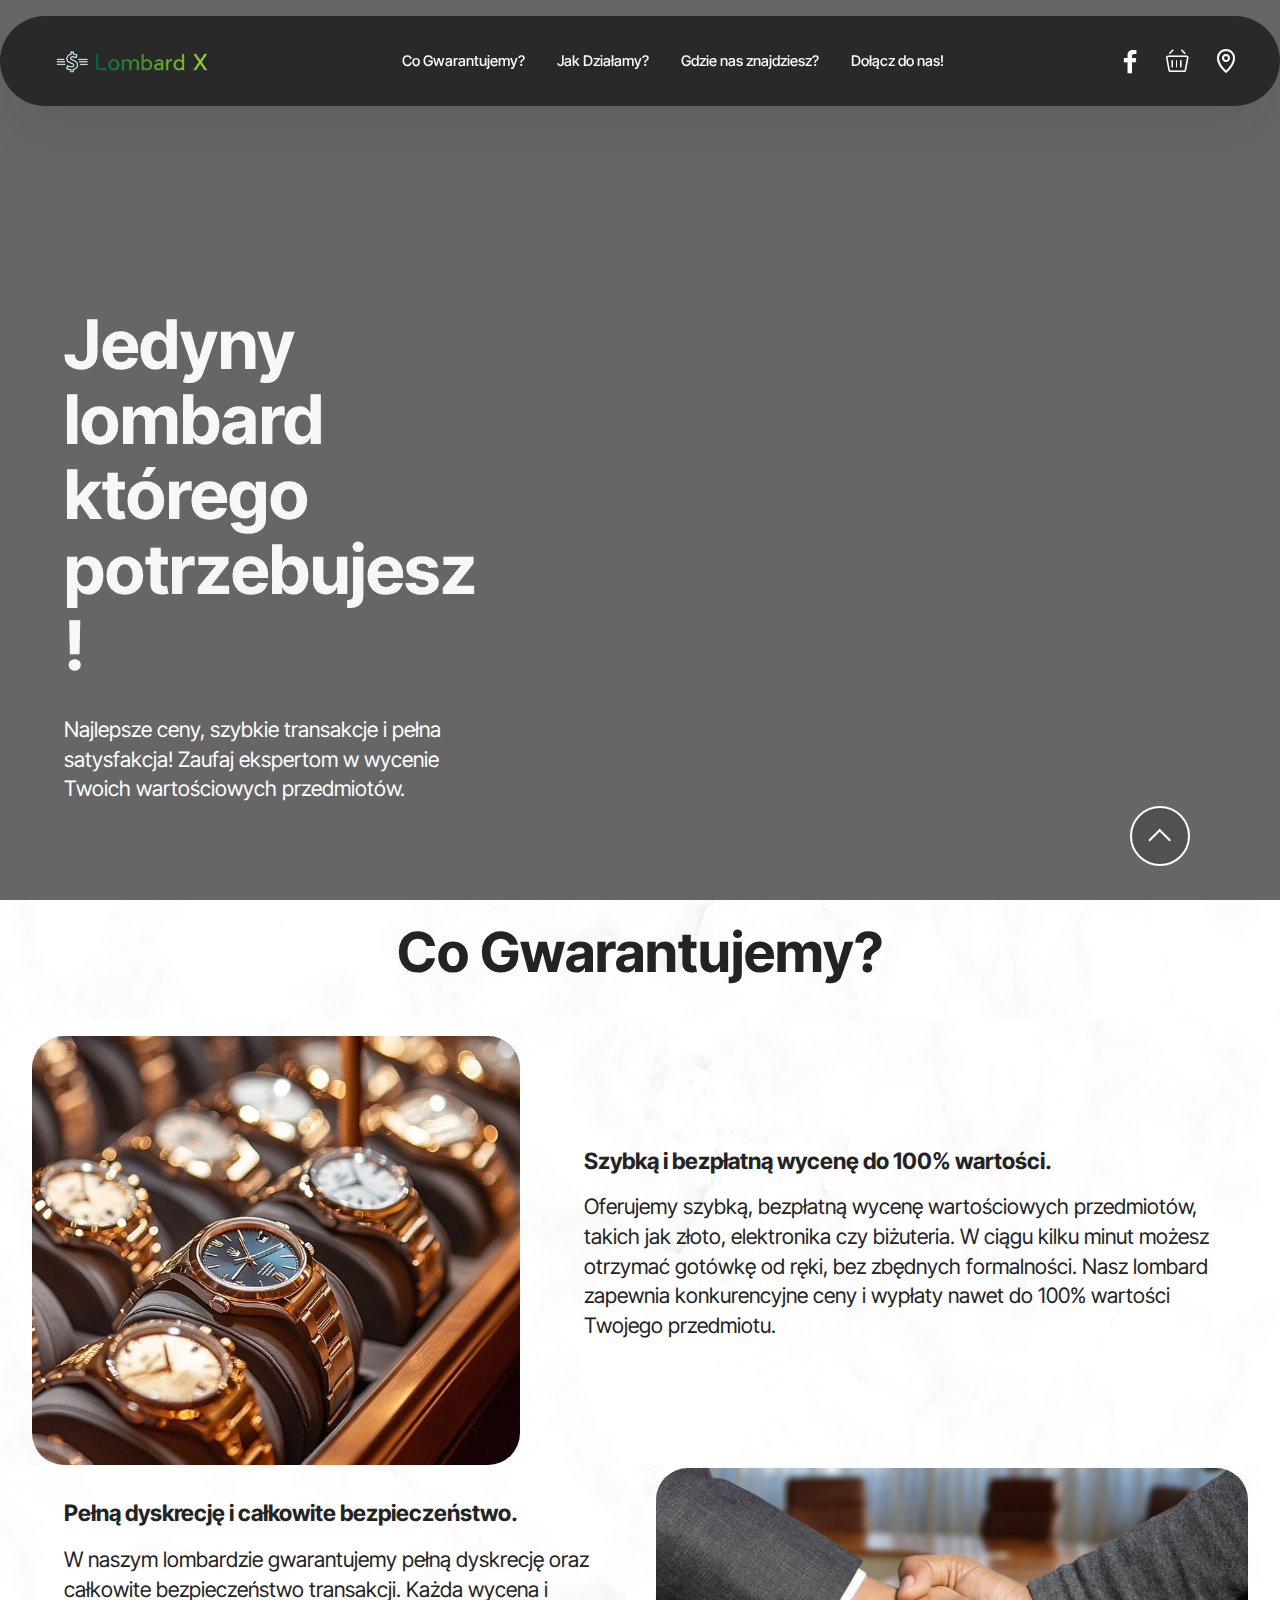
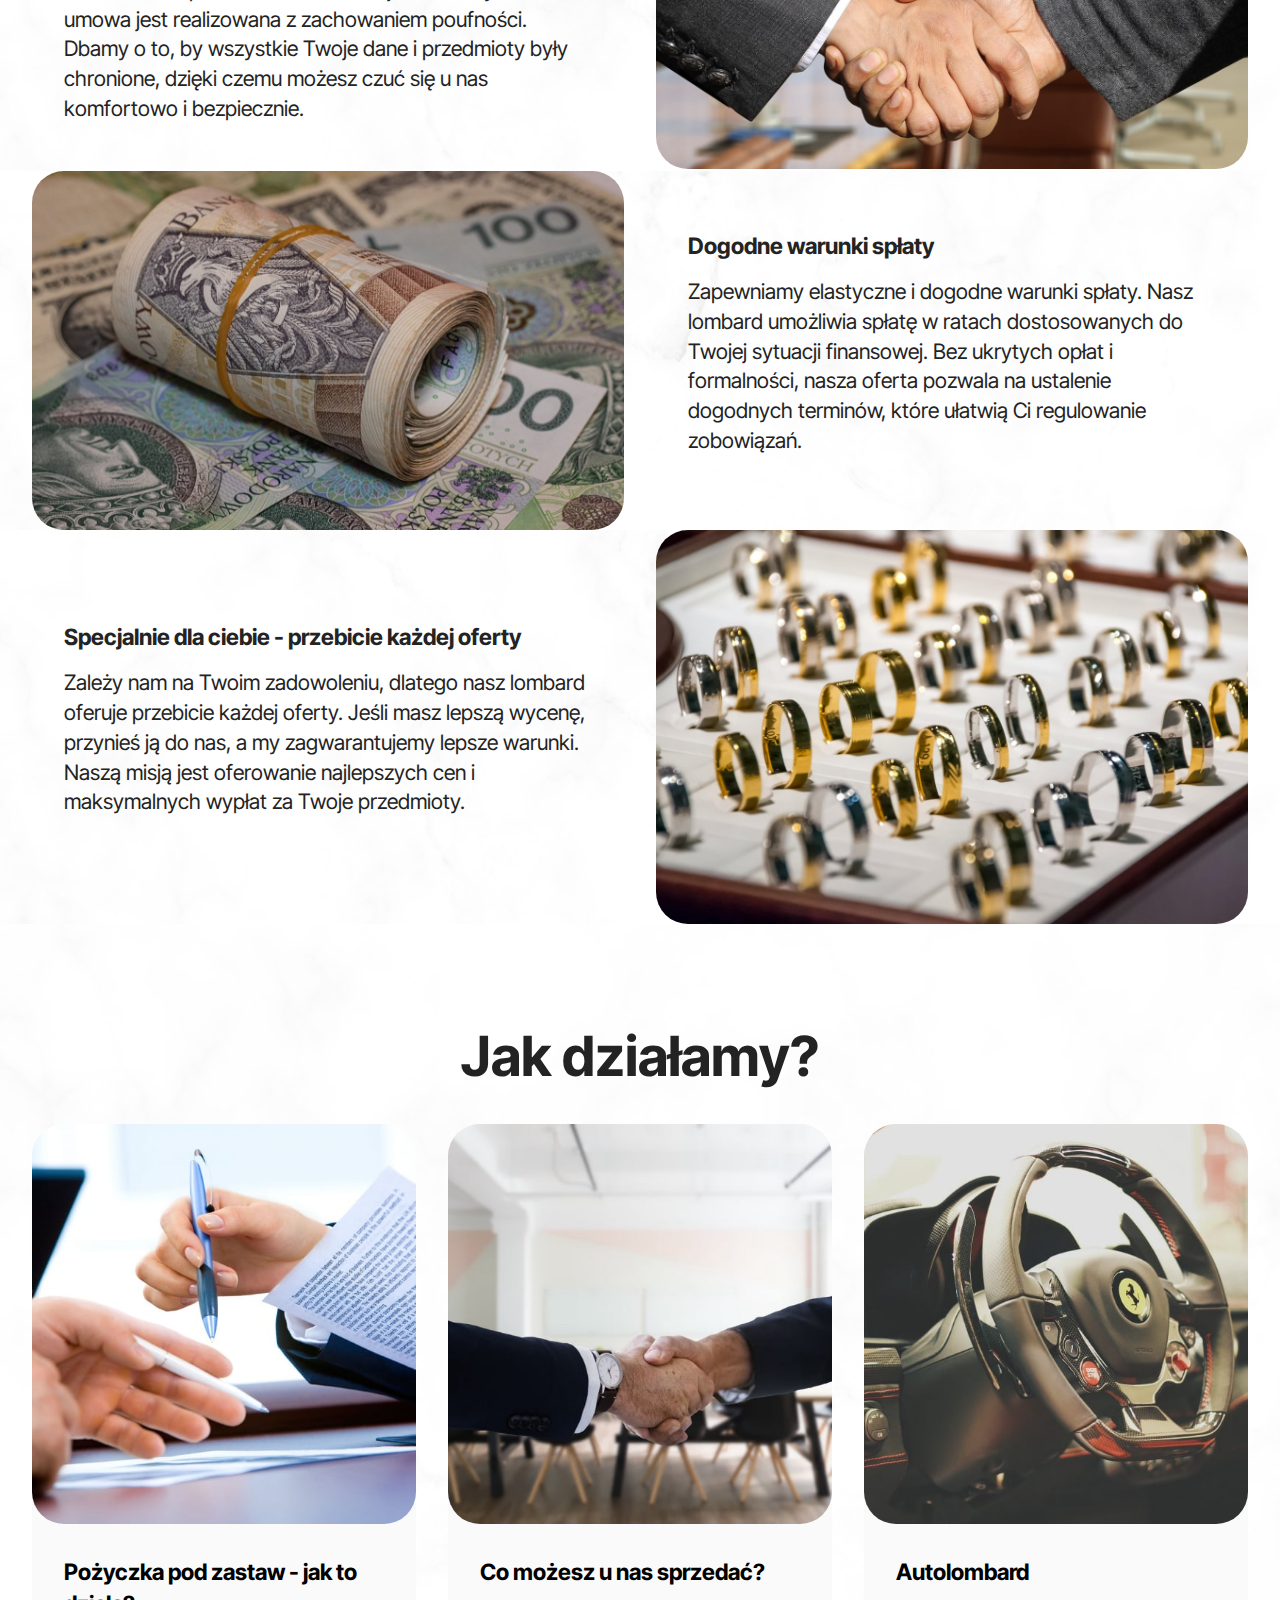
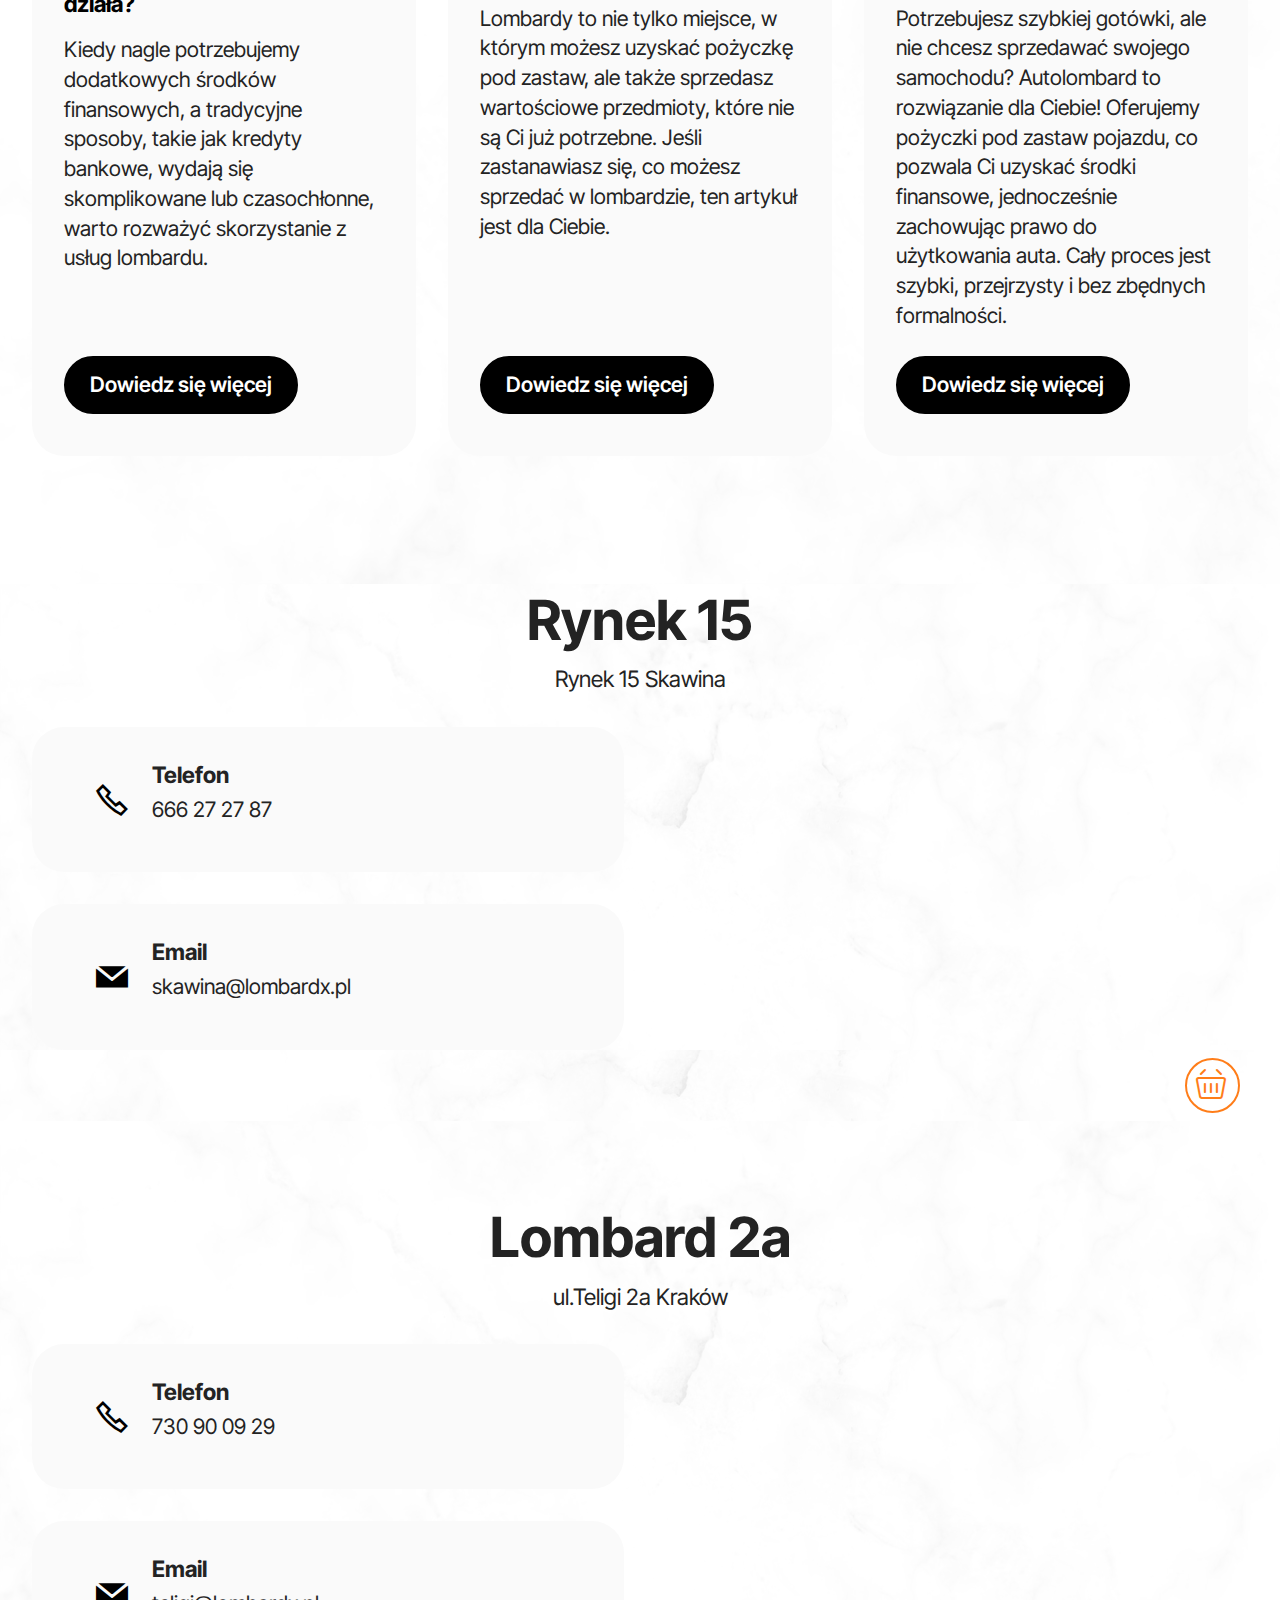
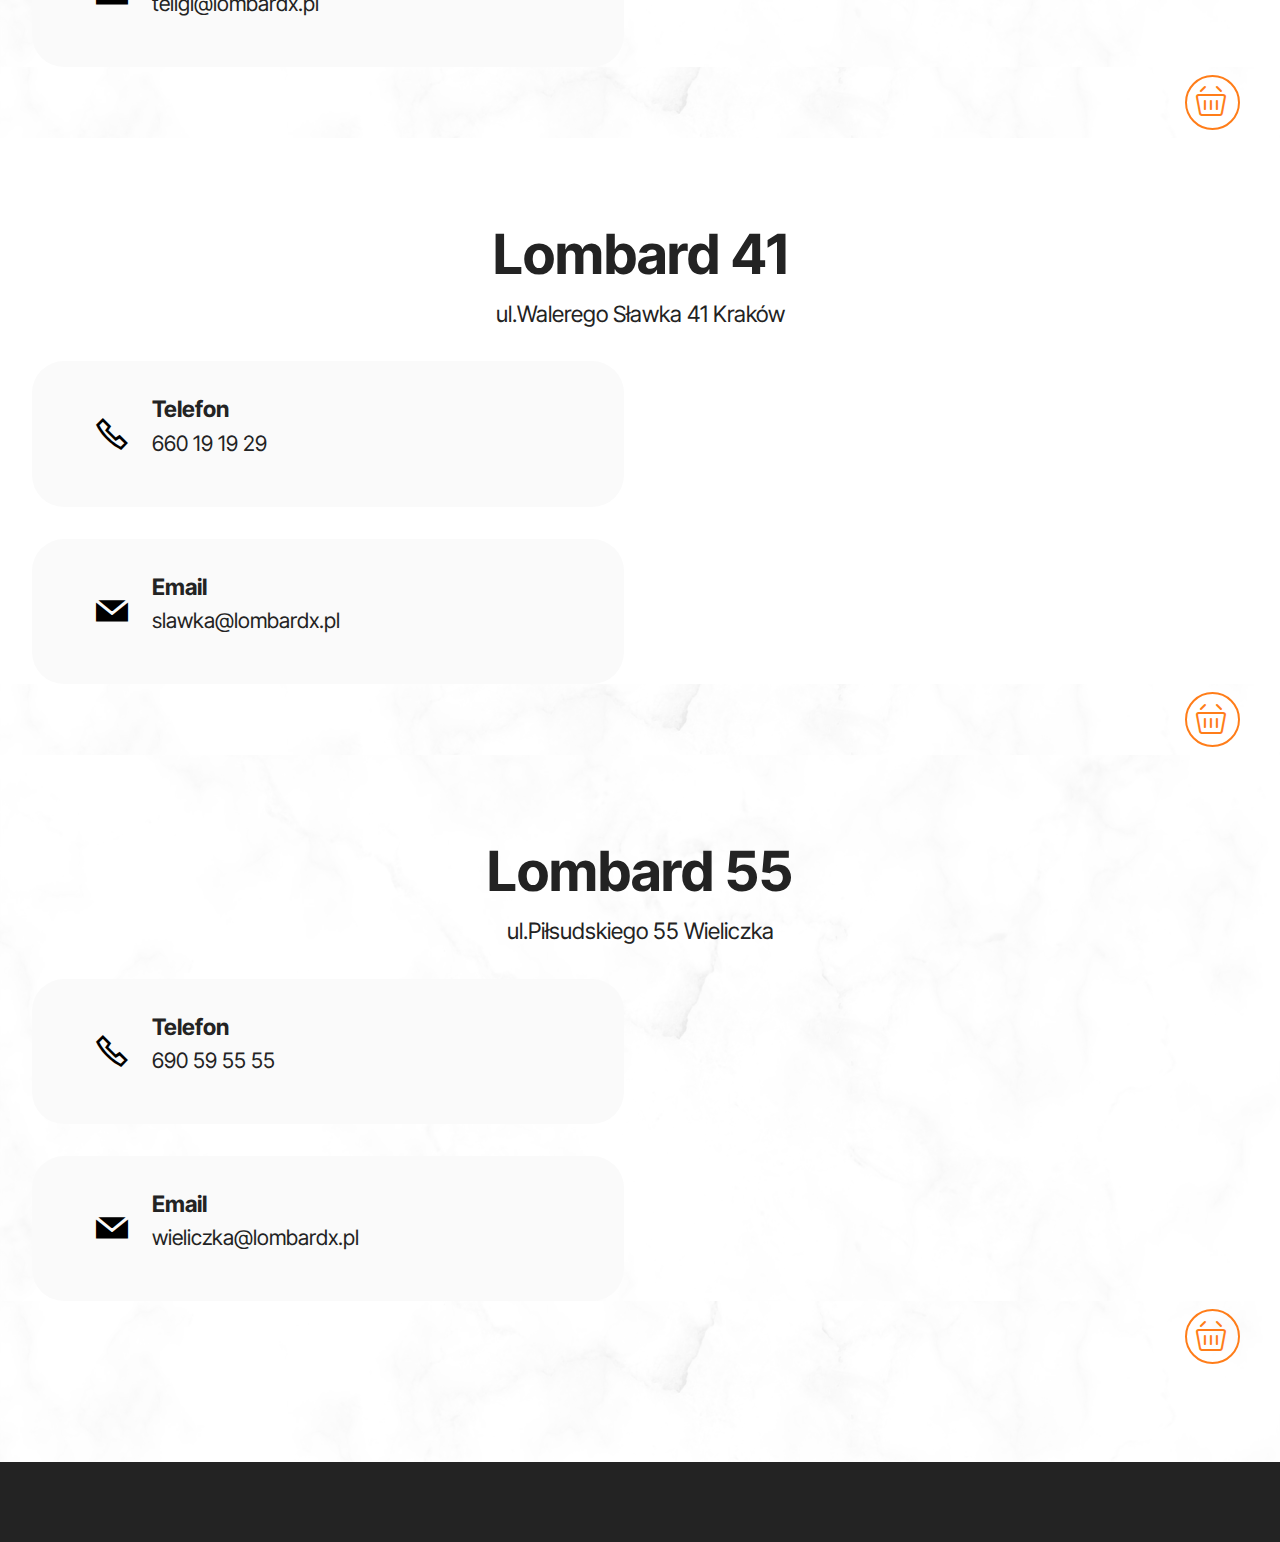
==== commit 85f2070c: "Add files via upload" ====
--- a/index.html
+++ b/index.html
@@ -10,7 +10,7 @@
   <meta name="description" content="">
   
   
-  <title>Home</title>
+  <title>Lombard X</title>
   <link rel="stylesheet" href="assets/web/assets/mobirise-icons2/mobirise2.css">
   <link rel="stylesheet" href="assets/web/assets/mobirise-icons-bold/mobirise-icons-bold.css">
   <link rel="stylesheet" href="assets/bootstrap/css/bootstrap.min.css">
@@ -23,7 +23,7 @@
   <link rel="stylesheet" href="assets/theme/css/style.css">
   <link rel="preload" href="https://fonts.googleapis.com/css?family=Inter+Tight:100,200,300,400,500,600,700,800,900,100i,200i,300i,400i,500i,600i,700i,800i,900i&display=swap" as="style" onload="this.onload=null;this.rel='stylesheet'">
   <noscript><link rel="stylesheet" href="https://fonts.googleapis.com/css?family=Inter+Tight:100,200,300,400,500,600,700,800,900,100i,200i,300i,400i,500i,600i,700i,800i,900i&display=swap"></noscript>
-  <link rel="preload" as="style" href="assets/mobirise/css/mbr-additional.css?v=Q6K2aL"><link rel="stylesheet" href="assets/mobirise/css/mbr-additional.css?v=Q6K2aL" type="text/css">
+  <link rel="preload" as="style" href="assets/mobirise/css/mbr-additional.css?v=1bDoUj"><link rel="stylesheet" href="assets/mobirise/css/mbr-additional.css?v=1bDoUj" type="text/css">
 
   
   
@@ -80,7 +80,7 @@
 	</nav>
 </section>
 
-<section data-bs-version="5.1" class="header18 cid-up0O8IYgGs mbr-fullscreen" data-bg-video="https://www.youtube.com/watch?v=eC_gZE6s7u0" id="header18-1l">
+<section data-bs-version="5.1" class="header18 cid-up0O8IYgGs mbr-fullscreen" data-bg-video="assets/video.mp4" id="header18-1l">
   
 
   <div class="mbr-overlay" style="opacity: 0.6; background-color: rgb(0, 0, 0);"></div>
@@ -200,7 +200,7 @@
         <div class="row align-items-center">
             <div class="col-12 col-lg-6">
                 <div class="image-wrapper">
-                    <img src="assets/images/5.jpg" alt="Mobirise Website Builder">
+                    <img src="assets/images/pexels-asphotograpy-94843-1256x837.jpg" alt="Mobirise Website Builder">
                     
                 </div>
             </div>
@@ -226,7 +226,7 @@
             <div class="item features-image сol-12 col-md-6 col-lg-4">
                 <div class="item-wrapper">
                     <div class="item-img">
-                        <img src="assets/images/product5.jpg" alt="Mobirise Website Builder" title="">
+                        <img src="assets/images/mbr-816x544.jpg" alt="Mobirise Website Builder" title="">
                     </div>
                     <div class="item-content">
                         <h5 class="item-title mbr-fonts-style display-5"><strong>Pożyczka pod zastaw - jak to działa?</strong></h5>
@@ -239,7 +239,7 @@
             <div class="item features-image сol-12 col-md-6 col-lg-4">
                 <div class="item-wrapper">
                     <div class="item-img">
-                        <img src="assets/images/product4.jpg" alt="Mobirise Website Builder" title="">
+                        <img src="assets/images/mbr-1-816x544.jpg" alt="Mobirise Website Builder" title="">
                     </div>
                     <div class="item-content">
                         <h5 class="item-title mbr-fonts-style display-5"><strong>Co możesz u nas sprzedać?</strong></h5>
@@ -251,12 +251,12 @@
             </div><div class="item features-image сol-12 col-md-6 col-lg-4">
                 <div class="item-wrapper">
                     <div class="item-img">
-                        <img src="assets/images/k-removebg-preview-368x95.png" alt="Mobirise Website Builder" title="" data-slide-to="2" data-bs-slide-to="3">
+                        <img src="assets/images/mbr-2-816x544.jpg" alt="Mobirise Website Builder" title="" data-slide-to="2" data-bs-slide-to="3">
                     </div>
                     <div class="item-content">
                         <h5 class="item-title mbr-fonts-style display-5"><strong>Autolombard</strong></h5>
                         
-                        <p class="mbr-text mbr-fonts-style mt-3 display-7">Lombardy to nie tylko miejsce, w którym możesz uzyskać pożyczkę pod zastaw, ale także sprzedasz wartościowe przedmioty, które nie są Ci już potrzebne. Jeśli zastanawiasz się, co możesz sprzedać w lombardzie, ten artykuł jest dla Ciebie.</p>
+                        <p class="mbr-text mbr-fonts-style mt-3 display-7">Potrzebujesz szybkiej gotówki, ale nie chcesz sprzedawać swojego samochodu? Autolombard to rozwiązanie dla Ciebie! Oferujemy pożyczki pod zastaw pojazdu, co pozwala Ci uzyskać środki finansowe, jednocześnie zachowując prawo do użytkowania auta. Cały proces jest szybki, przejrzysty i bez zbędnych formalności.</p>
                     </div>
                     <div class="mbr-section-btn item-footer mt-2"><a href="page3.html" class="btn btn-primary item-btn display-7" target="_blank">Dowiedz się więcej</a></div>
                 </div>
@@ -586,7 +586,7 @@
             </div>
         </div>
     </div>
-</section><section class="display-7" style="padding: 0;align-items: center;justify-content: center;flex-wrap: wrap;    align-content: center;display: flex;position: relative;height: 4rem;"><a href="https://mobiri.se/3446750" style="flex: 1 1;height: 4rem;position: absolute;width: 100%;z-index: 1;"><img alt="" style="height: 4rem;" src="[data-uri]"></a><p style="margin: 0;text-align: center;" class="display-7">&#8204;</p><a style="z-index:1" href="https://mobirise.com/drag-drop-website-builder.html">Drag & Drop Website Builder</a></section><script src="assets/bootstrap/js/bootstrap.bundle.min.js"></script>  <script src="assets/parallax/jarallax.js"></script>  <script src="assets/smoothscroll/smooth-scroll.js"></script>  <script src="assets/ytplayer/index.js"></script>  <script src="assets/dropdown/js/navbar-dropdown.js"></script>  <script src="assets/vimeoplayer/player.js"></script>  <script src="assets/sociallikes/social-likes.js"></script>  <script src="assets/theme/js/script.js"></script>  
+</section>  
   
   
  <div id="scrollToTop" class="scrollToTop mbr-arrow-up"><a style="text-align: center;"><i class="mbr-arrow-up-icon mbr-arrow-up-icon-cm cm-icon cm-icon-smallarrow-up"></i></a></div>
--- a/assets/mobirise/css/mbr-additional.css
+++ b/assets/mobirise/css/mbr-additional.css
@@ -1328,42 +1328,15 @@
     padding: 1rem;
   }
 }
-.cid-up0O8IYgGs {
-  display: flex;
-}
-@media (min-width: 768px) {
-  .cid-up0O8IYgGs {
-    align-items: flex-end;
-  }
-  .cid-up0O8IYgGs .row {
-    justify-content: flex-start;
-  }
-  .cid-up0O8IYgGs .content-wrap {
-    padding: 1rem 3rem;
-  }
-}
-@media (max-width: 991px) and (min-width: 768px) {
-  .cid-up0O8IYgGs .content-wrap {
-    min-width: 50%;
-  }
-}
-@media (max-width: 767px) {
-  .cid-up0O8IYgGs {
-    -webkit-align-items: center;
-    align-items: flex-end;
-  }
-  .cid-up0O8IYgGs .mbr-row {
-    -webkit-justify-content: center;
-    justify-content: center;
-  }
-  .cid-up0O8IYgGs .content-wrap {
-    width: 100%;
-  }
-}
-.cid-up0O8IYgGs .mbr-fallback-image.disabled {
+.cid-uqg6qNTVWM {
+  padding-top: 5rem;
+  padding-bottom: 5rem;
+  background-color: #edefeb;
+}
+.cid-uqg6qNTVWM .mbr-fallback-image.disabled {
   display: none;
 }
-.cid-up0O8IYgGs .mbr-fallback-image {
+.cid-uqg6qNTVWM .mbr-fallback-image {
   display: block;
   background-size: cover;
   background-position: center center;
@@ -1371,832 +1344,37 @@
   height: 100%;
   position: absolute;
   top: 0;
-  background-image: url("../../../assets/images/background1.jpg");
-}
-.cid-up0O8IYgGs .mbr-section-title,
-.cid-up0O8IYgGs .mbr-section-subtitle {
+}
+@media (max-width: 767px) {
+  .cid-uqg6qNTVWM .card-content-text {
+    padding: 0 1.5rem 1.5rem 1.5rem;
+  }
+}
+@media (min-width: 768px) {
+  .cid-uqg6qNTVWM .card-content-text {
+    padding: 0 2.25rem 2.25rem 2.25rem;
+  }
+}
+@media (min-width: 992px) {
+  .cid-uqg6qNTVWM .card-content-text {
+    padding: 1rem 4rem 4rem 4rem;
+  }
+}
+.cid-uqg6qNTVWM .card-wrapper {
+  background: #ffffff;
+}
+.cid-uqg6qNTVWM .mbr-text,
+.cid-uqg6qNTVWM .mbr-section-btn {
+  color: #000000;
   text-align: left;
-  color: #ffc091;
-}
-.cid-up0O8IYgGs .mbr-text,
-.cid-up0O8IYgGs .mbr-section-btn {
-  text-align: left;
-}
-.cid-up0O8IYgGs .mbr-section-title {
-  color: #f7f7f7;
-}
-.cid-upXXw7ccPk {
-  padding-top: 1rem;
-  padding-bottom: 0rem;
-  background-image: url("../../../assets/images/mbr-1920x1285.jpg");
-}
-.cid-upXXw7ccPk .mbr-fallback-image.disabled {
-  display: none;
-}
-.cid-upXXw7ccPk .mbr-fallback-image {
-  display: block;
-  background-size: cover;
-  background-position: center center;
-  width: 100%;
-  height: 100%;
-  position: absolute;
-  top: 0;
-}
-.cid-upXUIVW0Eb {
-  padding-top: 1rem;
-  padding-bottom: 0rem;
-  background-image: url("../../../assets/images/mbr-1920x1285.jpg");
-}
-.cid-upXUIVW0Eb .mbr-fallback-image.disabled {
-  display: none;
-}
-.cid-upXUIVW0Eb .mbr-fallback-image {
-  display: block;
-  background-size: cover;
-  background-position: center center;
-  width: 100%;
-  height: 100%;
-  position: absolute;
-  top: 0;
-}
-@media (max-width: 991px) {
-  .cid-upXUIVW0Eb .image-wrapper {
-    margin-bottom: 1rem;
-  }
-}
-.cid-upXUIVW0Eb img {
-  width: 100%;
-}
-@media (min-width: 992px) {
-  .cid-upXUIVW0Eb .text-wrapper {
-    padding: 2rem;
-  }
-}
-.cid-upXUJjeuoD {
-  padding-top: 0rem;
-  padding-bottom: 0rem;
-  background-image: url("../../../assets/images/mbr-1920x1285.jpg");
-}
-.cid-upXUJjeuoD .mbr-fallback-image.disabled {
-  display: none;
-}
-.cid-upXUJjeuoD .mbr-fallback-image {
-  display: block;
-  background-size: cover;
-  background-position: center center;
-  width: 100%;
-  height: 100%;
-  position: absolute;
-  top: 0;
-}
-@media (max-width: 991px) {
-  .cid-upXUJjeuoD .image-wrapper {
-    margin-bottom: 1rem;
-  }
-}
-.cid-upXUJjeuoD .row {
-  flex-direction: row-reverse;
-}
-.cid-upXUJjeuoD img {
-  width: 100%;
-}
-@media (min-width: 992px) {
-  .cid-upXUJjeuoD .text-wrapper {
-    padding: 2rem;
-  }
-}
-.cid-upXUJL1qHg {
-  padding-top: 0rem;
-  padding-bottom: 0rem;
-  background-image: url("../../../assets/images/mbr-1920x1285.jpg");
-}
-.cid-upXUJL1qHg .mbr-fallback-image.disabled {
-  display: none;
-}
-.cid-upXUJL1qHg .mbr-fallback-image {
-  display: block;
-  background-size: cover;
-  background-position: center center;
-  width: 100%;
-  height: 100%;
-  position: absolute;
-  top: 0;
-}
-@media (max-width: 991px) {
-  .cid-upXUJL1qHg .image-wrapper {
-    margin-bottom: 1rem;
-  }
-}
-.cid-upXUJL1qHg img {
-  width: 100%;
-}
-@media (min-width: 992px) {
-  .cid-upXUJL1qHg .text-wrapper {
-    padding: 2rem;
-  }
-}
-.cid-upXUK8xQro {
-  padding-top: 0rem;
-  padding-bottom: 0rem;
-  background-image: url("../../../assets/images/mbr-1920x1285.jpg");
-}
-.cid-upXUK8xQro .mbr-fallback-image.disabled {
-  display: none;
-}
-.cid-upXUK8xQro .mbr-fallback-image {
-  display: block;
-  background-size: cover;
-  background-position: center center;
-  width: 100%;
-  height: 100%;
-  position: absolute;
-  top: 0;
-}
-@media (max-width: 991px) {
-  .cid-upXUK8xQro .image-wrapper {
-    margin-bottom: 1rem;
-  }
-}
-.cid-upXUK8xQro .row {
-  flex-direction: row-reverse;
-}
-.cid-upXUK8xQro img {
-  width: 100%;
-}
-@media (min-width: 992px) {
-  .cid-upXUK8xQro .text-wrapper {
-    padding: 2rem;
-  }
-}
-.cid-upXURYSGhD {
-  padding-top: 6rem;
-  padding-bottom: 6rem;
-  background-image: url("../../../assets/images/mbr-1920x1285.jpg");
-}
-.cid-upXURYSGhD .mbr-overlay {
-  background: #ffffff;
-  opacity: 0.9;
-}
-.cid-upXURYSGhD img,
-.cid-upXURYSGhD .item-img {
-  width: 100%;
-  height: 100%;
-  height: 400px;
-  object-fit: cover;
-}
-.cid-upXURYSGhD .item:focus,
-.cid-upXURYSGhD span:focus {
-  outline: none;
-}
-.cid-upXURYSGhD .item {
-  cursor: pointer;
-  margin-bottom: 2rem;
-}
-.cid-upXURYSGhD .item-wrapper {
-  position: relative;
-  border-radius: 4px;
-  background: #fafafa;
-  height: 100%;
-  display: flex;
-  flex-flow: column nowrap;
-}
-@media (min-width: 992px) {
-  .cid-upXURYSGhD .item-wrapper .item-content {
-    padding: 2rem 2rem 0;
-  }
-  .cid-upXURYSGhD .item-wrapper .item-footer {
-    padding: 0 2rem 2rem;
-  }
-}
-@media (max-width: 991px) {
-  .cid-upXURYSGhD .item-wrapper .item-content {
-    padding: 1rem 1rem 0;
-  }
-  .cid-upXURYSGhD .item-wrapper .item-footer {
-    padding: 0 1rem 1rem;
-  }
-}
-.cid-upXURYSGhD .mbr-section-btn {
-  margin-top: auto !important;
-}
-.cid-upXURYSGhD .mbr-section-title {
-  color: #232323;
-}
-.cid-upXURYSGhD .mbr-text,
-.cid-upXURYSGhD .mbr-section-btn {
-  text-align: left;
-}
-.cid-upXURYSGhD .item-title {
+}
+.cid-uqg6qNTVWM .card-title,
+.cid-uqg6qNTVWM .card-box {
   text-align: left;
   color: #000000;
 }
-.cid-upXURYSGhD .item-subtitle {
-  text-align: left;
-  color: #232323;
-}
-.cid-upXUZpytIR {
-  padding-top: 0rem;
-  padding-bottom: 0rem;
-  background-image: url("../../../assets/images/mbr-1920x1285.jpg");
-}
-.cid-upXUZpytIR .mbr-fallback-image.disabled {
-  display: none;
-}
-.cid-upXUZpytIR .mbr-fallback-image {
-  display: block;
-  background-size: cover;
-  background-position: center center;
-  width: 100%;
-  height: 100%;
-  position: absolute;
-  top: 0;
-}
-@media (max-width: 767px) {
-  .cid-upXUZpytIR .row {
-    flex-direction: column-reverse;
-  }
-  .cid-upXUZpytIR .row .map-wrapper {
-    margin-bottom: 2rem;
-  }
-}
-.cid-upXUZpytIR .google-map {
-  height: 100%;
-  position: relative;
-}
-.cid-upXUZpytIR .google-map iframe {
-  height: 100%;
-  width: 100%;
-}
-.cid-upXUZpytIR .google-map [data-state-details] {
-  color: #6b6763;
-  height: 1.5em;
-  margin-top: -0.75em;
-  padding-left: 1.25rem;
-  padding-right: 1.25rem;
-  position: absolute;
+.cid-uqg6qNTVWM .mbr-section-subtitle {
   text-align: center;
-  top: 50%;
-  width: 100%;
-}
-.cid-upXUZpytIR .google-map[data-state] {
-  background: #e9e5dc;
-}
-.cid-upXUZpytIR .google-map[data-state="loading"] [data-state-details] {
-  display: none;
-}
-.cid-upXUZpytIR .image-wrapper {
-  display: flex;
-  align-items: center;
-}
-.cid-upXUZpytIR .card-wrapper {
-  display: flex;
-  border-radius: 4px;
-  background: #fafafa;
-}
-.cid-upXUZpytIR .card-wrapper:not(:nth-last-child(1)) {
-  margin-bottom: 2rem;
-}
-@media (max-width: 991px) {
-  .cid-upXUZpytIR .card-wrapper {
-    padding: 1rem 2rem;
-  }
-}
-@media (min-width: 992px) {
-  .cid-upXUZpytIR .card-wrapper {
-    padding: 2rem 4rem;
-  }
-}
-.cid-upXUZpytIR .mbr-iconfont {
-  font-size: 2rem;
-  padding-right: 1.5rem;
-  color: #000000;
-}
-.cid-upXV5qGLlI {
-  padding-top: 0px;
-  padding-bottom: 0px;
-  background-image: url("../../../assets/images/mbr-1920x1285.jpg");
-}
-.cid-upXV5qGLlI .mbr-fallback-image.disabled {
-  display: none;
-}
-.cid-upXV5qGLlI .mbr-fallback-image {
-  display: block;
-  background-size: cover;
-  background-position: center center;
-  width: 100%;
-  height: 100%;
-  position: absolute;
-  top: 0;
-}
-.cid-upXV5qGLlI .media-container-row {
-  justify-content: space-between;
-  justify-content: center;
-}
-.cid-upXV5qGLlI .text-content {
-  max-width: 50%;
-}
-@media (max-width: 768px) {
-  .cid-upXV5qGLlI .text-content {
-    max-width: none;
-  }
-}
-.cid-upXV5qGLlI .mbr-iconfont-social {
-  margin: 0.5rem;
-  font-size: 32px;
-  display: flex;
-  border-radius: 50%;
-  text-align: center;
-  color: #ff7d19;
-  border: 2px solid #ff7d19;
-  justify-content: center;
-  align-content: center;
-  transition: all 0.3s;
-}
-.cid-upXV5qGLlI .mbr-iconfont-social:before {
-  padding: 0.6rem;
-}
-.cid-upXV5qGLlI .mbr-iconfont-social:hover {
-  background-color: #ff7d19;
-  color: #ffffff;
-}
-@media (max-width: 768px) {
-  .cid-upXV5qGLlI .icons {
-    justify-content: center !important;
-  }
-  .cid-upXV5qGLlI .text-content * {
-    text-align: center;
-  }
-}
-.cid-upXV5qGLlI .mbr-section-title {
-  text-align: center;
-}
-.cid-upXV6aF87M {
-  padding-top: 5rem;
-  padding-bottom: 0rem;
-  background-image: url("../../../assets/images/mbr-1920x1285.jpg");
-}
-.cid-upXV6aF87M .mbr-fallback-image.disabled {
-  display: none;
-}
-.cid-upXV6aF87M .mbr-fallback-image {
-  display: block;
-  background-size: cover;
-  background-position: center center;
-  width: 100%;
-  height: 100%;
-  position: absolute;
-  top: 0;
-}
-@media (max-width: 767px) {
-  .cid-upXV6aF87M .row {
-    flex-direction: column-reverse;
-  }
-  .cid-upXV6aF87M .row .map-wrapper {
-    margin-bottom: 2rem;
-  }
-}
-.cid-upXV6aF87M .google-map {
-  height: 100%;
-  position: relative;
-}
-.cid-upXV6aF87M .google-map iframe {
-  height: 100%;
-  width: 100%;
-}
-.cid-upXV6aF87M .google-map [data-state-details] {
-  color: #6b6763;
-  height: 1.5em;
-  margin-top: -0.75em;
-  padding-left: 1.25rem;
-  padding-right: 1.25rem;
-  position: absolute;
-  text-align: center;
-  top: 50%;
-  width: 100%;
-}
-.cid-upXV6aF87M .google-map[data-state] {
-  background: #e9e5dc;
-}
-.cid-upXV6aF87M .google-map[data-state="loading"] [data-state-details] {
-  display: none;
-}
-.cid-upXV6aF87M .image-wrapper {
-  display: flex;
-  align-items: center;
-}
-.cid-upXV6aF87M .card-wrapper {
-  display: flex;
-  border-radius: 4px;
-  background: #fafafa;
-}
-.cid-upXV6aF87M .card-wrapper:not(:nth-last-child(1)) {
-  margin-bottom: 2rem;
-}
-@media (max-width: 991px) {
-  .cid-upXV6aF87M .card-wrapper {
-    padding: 1rem 2rem;
-  }
-}
-@media (min-width: 992px) {
-  .cid-upXV6aF87M .card-wrapper {
-    padding: 2rem 4rem;
-  }
-}
-.cid-upXV6aF87M .mbr-iconfont {
-  font-size: 2rem;
-  padding-right: 1.5rem;
-  color: #000000;
-}
-.cid-upXV6KwXpQ {
-  padding-top: 0px;
-  padding-bottom: 0px;
-  background-image: url("../../../assets/images/mbr-1920x1285.jpg");
-}
-.cid-upXV6KwXpQ .mbr-fallback-image.disabled {
-  display: none;
-}
-.cid-upXV6KwXpQ .mbr-fallback-image {
-  display: block;
-  background-size: cover;
-  background-position: center center;
-  width: 100%;
-  height: 100%;
-  position: absolute;
-  top: 0;
-}
-.cid-upXV6KwXpQ .media-container-row {
-  justify-content: space-between;
-  justify-content: center;
-}
-.cid-upXV6KwXpQ .text-content {
-  max-width: 50%;
-}
-@media (max-width: 768px) {
-  .cid-upXV6KwXpQ .text-content {
-    max-width: none;
-  }
-}
-.cid-upXV6KwXpQ .mbr-iconfont-social {
-  margin: 0.5rem;
-  font-size: 32px;
-  display: flex;
-  border-radius: 50%;
-  text-align: center;
-  color: #ff7d19;
-  border: 2px solid #ff7d19;
-  justify-content: center;
-  align-content: center;
-  transition: all 0.3s;
-}
-.cid-upXV6KwXpQ .mbr-iconfont-social:before {
-  padding: 0.6rem;
-}
-.cid-upXV6KwXpQ .mbr-iconfont-social:hover {
-  background-color: #ff7d19;
-  color: #ffffff;
-}
-@media (max-width: 768px) {
-  .cid-upXV6KwXpQ .icons {
-    justify-content: center !important;
-  }
-  .cid-upXV6KwXpQ .text-content * {
-    text-align: center;
-  }
-}
-.cid-upXV7xehIE {
-  padding-top: 5rem;
-  padding-bottom: 0rem;
-  background: #ffffff;
-}
-.cid-upXV7xehIE .mbr-fallback-image.disabled {
-  display: none;
-}
-.cid-upXV7xehIE .mbr-fallback-image {
-  display: block;
-  background-size: cover;
-  background-position: center center;
-  width: 100%;
-  height: 100%;
-  position: absolute;
-  top: 0;
-}
-@media (max-width: 767px) {
-  .cid-upXV7xehIE .row {
-    flex-direction: column-reverse;
-  }
-  .cid-upXV7xehIE .row .map-wrapper {
-    margin-bottom: 2rem;
-  }
-}
-.cid-upXV7xehIE .google-map {
-  height: 100%;
-  position: relative;
-}
-.cid-upXV7xehIE .google-map iframe {
-  height: 100%;
-  width: 100%;
-}
-.cid-upXV7xehIE .google-map [data-state-details] {
-  color: #6b6763;
-  height: 1.5em;
-  margin-top: -0.75em;
-  padding-left: 1.25rem;
-  padding-right: 1.25rem;
-  position: absolute;
-  text-align: center;
-  top: 50%;
-  width: 100%;
-}
-.cid-upXV7xehIE .google-map[data-state] {
-  background: #e9e5dc;
-}
-.cid-upXV7xehIE .google-map[data-state="loading"] [data-state-details] {
-  display: none;
-}
-.cid-upXV7xehIE .image-wrapper {
-  display: flex;
-  align-items: center;
-}
-.cid-upXV7xehIE .card-wrapper {
-  display: flex;
-  border-radius: 4px;
-  background: #fafafa;
-}
-.cid-upXV7xehIE .card-wrapper:not(:nth-last-child(1)) {
-  margin-bottom: 2rem;
-}
-@media (max-width: 991px) {
-  .cid-upXV7xehIE .card-wrapper {
-    padding: 1rem 2rem;
-  }
-}
-@media (min-width: 992px) {
-  .cid-upXV7xehIE .card-wrapper {
-    padding: 2rem 4rem;
-  }
-}
-.cid-upXV7xehIE .mbr-iconfont {
-  font-size: 2rem;
-  padding-right: 1.5rem;
-  color: #000000;
-}
-.cid-upXV8ceN8L {
-  padding-top: 0px;
-  padding-bottom: 0px;
-  background-image: url("../../../assets/images/mbr-1920x1285.jpg");
-}
-.cid-upXV8ceN8L .mbr-fallback-image.disabled {
-  display: none;
-}
-.cid-upXV8ceN8L .mbr-fallback-image {
-  display: block;
-  background-size: cover;
-  background-position: center center;
-  width: 100%;
-  height: 100%;
-  position: absolute;
-  top: 0;
-}
-.cid-upXV8ceN8L .media-container-row {
-  justify-content: space-between;
-  justify-content: center;
-}
-.cid-upXV8ceN8L .text-content {
-  max-width: 50%;
-}
-@media (max-width: 768px) {
-  .cid-upXV8ceN8L .text-content {
-    max-width: none;
-  }
-}
-.cid-upXV8ceN8L .mbr-iconfont-social {
-  margin: 0.5rem;
-  font-size: 32px;
-  display: flex;
-  border-radius: 50%;
-  text-align: center;
-  color: #ff7d19;
-  border: 2px solid #ff7d19;
-  justify-content: center;
-  align-content: center;
-  transition: all 0.3s;
-}
-.cid-upXV8ceN8L .mbr-iconfont-social:before {
-  padding: 0.6rem;
-}
-.cid-upXV8ceN8L .mbr-iconfont-social:hover {
-  background-color: #ff7d19;
-  color: #ffffff;
-}
-@media (max-width: 768px) {
-  .cid-upXV8ceN8L .icons {
-    justify-content: center !important;
-  }
-  .cid-upXV8ceN8L .text-content * {
-    text-align: center;
-  }
-}
-.cid-upXVlwXzJ2 {
-  padding-top: 5rem;
-  padding-bottom: 0rem;
-  background-image: url("../../../assets/images/mbr-1920x1285.jpg");
-}
-.cid-upXVlwXzJ2 .mbr-fallback-image.disabled {
-  display: none;
-}
-.cid-upXVlwXzJ2 .mbr-fallback-image {
-  display: block;
-  background-size: cover;
-  background-position: center center;
-  width: 100%;
-  height: 100%;
-  position: absolute;
-  top: 0;
-}
-@media (max-width: 767px) {
-  .cid-upXVlwXzJ2 .row {
-    flex-direction: column-reverse;
-  }
-  .cid-upXVlwXzJ2 .row .map-wrapper {
-    margin-bottom: 2rem;
-  }
-}
-.cid-upXVlwXzJ2 .google-map {
-  height: 100%;
-  position: relative;
-}
-.cid-upXVlwXzJ2 .google-map iframe {
-  height: 100%;
-  width: 100%;
-}
-.cid-upXVlwXzJ2 .google-map [data-state-details] {
-  color: #6b6763;
-  height: 1.5em;
-  margin-top: -0.75em;
-  padding-left: 1.25rem;
-  padding-right: 1.25rem;
-  position: absolute;
-  text-align: center;
-  top: 50%;
-  width: 100%;
-}
-.cid-upXVlwXzJ2 .google-map[data-state] {
-  background: #e9e5dc;
-}
-.cid-upXVlwXzJ2 .google-map[data-state="loading"] [data-state-details] {
-  display: none;
-}
-.cid-upXVlwXzJ2 .image-wrapper {
-  display: flex;
-  align-items: center;
-}
-.cid-upXVlwXzJ2 .card-wrapper {
-  display: flex;
-  border-radius: 4px;
-  background: #fafafa;
-}
-.cid-upXVlwXzJ2 .card-wrapper:not(:nth-last-child(1)) {
-  margin-bottom: 2rem;
-}
-@media (max-width: 991px) {
-  .cid-upXVlwXzJ2 .card-wrapper {
-    padding: 1rem 2rem;
-  }
-}
-@media (min-width: 992px) {
-  .cid-upXVlwXzJ2 .card-wrapper {
-    padding: 2rem 4rem;
-  }
-}
-.cid-upXVlwXzJ2 .mbr-iconfont {
-  font-size: 2rem;
-  padding-right: 1.5rem;
-  color: #000000;
-}
-.cid-upXVm6PfVx {
-  padding-top: 0px;
-  padding-bottom: 90px;
-  background-image: url("../../../assets/images/mbr-1920x1285.jpg");
-}
-.cid-upXVm6PfVx .mbr-fallback-image.disabled {
-  display: none;
-}
-.cid-upXVm6PfVx .mbr-fallback-image {
-  display: block;
-  background-size: cover;
-  background-position: center center;
-  width: 100%;
-  height: 100%;
-  position: absolute;
-  top: 0;
-}
-.cid-upXVm6PfVx .media-container-row {
-  justify-content: space-between;
-  justify-content: center;
-}
-.cid-upXVm6PfVx .text-content {
-  max-width: 50%;
-}
-@media (max-width: 768px) {
-  .cid-upXVm6PfVx .text-content {
-    max-width: none;
-  }
-}
-.cid-upXVm6PfVx .mbr-iconfont-social {
-  margin: 0.5rem;
-  font-size: 32px;
-  display: flex;
-  border-radius: 50%;
-  text-align: center;
-  color: #ff7d19;
-  border: 2px solid #ff7d19;
-  justify-content: center;
-  align-content: center;
-  transition: all 0.3s;
-}
-.cid-upXVm6PfVx .mbr-iconfont-social:before {
-  padding: 0.6rem;
-}
-.cid-upXVm6PfVx .mbr-iconfont-social:hover {
-  background-color: #ff7d19;
-  color: #ffffff;
-}
-@media (max-width: 768px) {
-  .cid-upXVm6PfVx .icons {
-    justify-content: center !important;
-  }
-  .cid-upXVm6PfVx .text-content * {
-    text-align: center;
-  }
-}
-.cid-upXVWY58SU {
-  padding-top: 2rem;
-  padding-bottom: 2rem;
-  background-color: #232323;
-}
-.cid-upXVWY58SU .row-links {
-  width: 100%;
-  justify-content: center;
-}
-.cid-upXVWY58SU .social-row {
-  width: 100%;
-  justify-content: center;
-}
-.cid-upXVWY58SU .media-container-row {
-  flex-direction: column;
-  justify-content: center;
-  align-items: center;
-}
-.cid-upXVWY58SU .media-container-row .foot-menu {
-  list-style: none;
-  display: flex;
-  justify-content: center;
-  flex-wrap: wrap;
-  padding: 0;
-  margin-bottom: 0;
-}
-.cid-upXVWY58SU .media-container-row .foot-menu li {
-  padding: 0 1rem 1rem 1rem;
-}
-.cid-upXVWY58SU .media-container-row .foot-menu li p {
-  margin: 0;
-}
-.cid-upXVWY58SU .media-container-row .social-list {
-  width: auto;
-  padding-left: 0;
-  margin-bottom: 0;
-  list-style: none;
-  display: flex;
-  flex-wrap: wrap;
-  justify-content: flex-end;
-}
-.cid-upXVWY58SU .media-container-row .social-list .mbr-iconfont-social {
-  font-size: 1.5rem;
-  color: #ffffff;
-}
-.cid-upXVWY58SU .media-container-row .social-list .soc-item {
-  margin: 0 .5rem;
-}
-.cid-upXVWY58SU .media-container-row .social-list a {
-  margin: 0;
-  opacity: .5;
-  transition: .2s linear;
-}
-.cid-upXVWY58SU .media-container-row .social-list a:hover {
-  opacity: 1;
-}
-@media (max-width: 767px) {
-  .cid-upXVWY58SU .media-container-row .social-list {
-    -webkit-justify-content: center;
-    justify-content: center;
-  }
-}
-.cid-upXVWY58SU .media-container-row .row-copirayt {
-  word-break: break-word;
-  width: 100%;
-}
-.cid-upXVWY58SU .media-container-row .row-copirayt p {
-  width: 100%;
 }
 .cid-up0NvpSdcw {
   z-index: 1000;
@@ -2757,15 +1935,349 @@
     padding: 1rem;
   }
 }
-.cid-uqg6qNTVWM {
+.cid-uqgcdPOL4c {
+  padding-top: 6rem;
+  padding-bottom: 2rem;
+  background-color: #ffffff;
+}
+.cid-uqgcdPOL4c .mbr-fallback-image.disabled {
+  display: none;
+}
+.cid-uqgcdPOL4c .mbr-fallback-image {
+  display: block;
+  background-size: cover;
+  background-position: center center;
+  width: 100%;
+  height: 100%;
+  position: absolute;
+  top: 0;
+}
+.cid-uqgcAnL05j {
+  padding-top: 0rem;
+  padding-bottom: 2rem;
+  background-color: #ffffff;
+}
+.cid-uqgcAnL05j .mbr-text {
+  color: #000000;
+}
+.cid-uqgcAnL05j .mbr-section-subtitle {
+  color: #000000;
+}
+.cid-uqgcAnL05j .mbr-section-title {
+  color: #000000;
+}
+.cid-uqgcmTJf6x {
+  padding-top: 0rem;
+  padding-bottom: 3rem;
+  background-color: #ffffff;
+}
+.cid-uqgcmTJf6x .mbr-fallback-image.disabled {
+  display: none;
+}
+.cid-uqgcmTJf6x .mbr-fallback-image {
+  display: block;
+  background-size: cover;
+  background-position: center center;
+  width: 100%;
+  height: 100%;
+  position: absolute;
+  top: 0;
+}
+@media (max-width: 991px) {
+  .cid-uqgcmTJf6x .image-wrapper {
+    margin-bottom: 1rem;
+  }
+}
+.cid-uqgcmTJf6x .row {
+  align-items: center;
+}
+@media (max-width: 991px) {
+  .cid-uqgcmTJf6x .image-wrapper {
+    padding: 1rem;
+  }
+}
+@media (min-width: 992px) {
+  .cid-uqgcmTJf6x .text-wrapper {
+    padding: 0 2rem;
+  }
+}
+.cid-uqgcmTJf6x .mbr-section-title {
+  color: #000000;
+}
+.cid-uqgcmTJf6x .mbr-text,
+.cid-uqgcmTJf6x .mbr-section-btn {
+  color: #000000;
+}
+.cid-uqgdt5rQBM {
+  padding-top: 4rem;
+  padding-bottom: 3rem;
+  background-color: #ffffff;
+}
+.cid-uqgdt5rQBM .mbr-fallback-image.disabled {
+  display: none;
+}
+.cid-uqgdt5rQBM .mbr-fallback-image {
+  display: block;
+  background-size: cover;
+  background-position: center center;
+  width: 100%;
+  height: 100%;
+  position: absolute;
+  top: 0;
+}
+@media (max-width: 991px) {
+  .cid-uqgdt5rQBM .image-wrapper {
+    margin-bottom: 1rem;
+  }
+}
+.cid-uqgdt5rQBM .row {
+  flex-direction: row-reverse;
+}
+.cid-uqgdt5rQBM .row {
+  align-items: center;
+}
+@media (max-width: 991px) {
+  .cid-uqgdt5rQBM .image-wrapper {
+    padding: 1rem;
+  }
+}
+@media (min-width: 992px) {
+  .cid-uqgdt5rQBM .text-wrapper {
+    padding: 0 2rem;
+  }
+}
+.cid-uqgdt5rQBM .mbr-section-title {
+  color: #000000;
+}
+.cid-uqgdt5rQBM .mbr-text,
+.cid-uqgdt5rQBM .mbr-section-btn {
+  color: #000000;
+}
+.cid-uqgejJVeiq {
+  padding-top: 2rem;
+  padding-bottom: 3rem;
+  background-color: #ffffff;
+}
+.cid-uqgejJVeiq .mbr-fallback-image.disabled {
+  display: none;
+}
+.cid-uqgejJVeiq .mbr-fallback-image {
+  display: block;
+  background-size: cover;
+  background-position: center center;
+  width: 100%;
+  height: 100%;
+  position: absolute;
+  top: 0;
+}
+@media (max-width: 991px) {
+  .cid-uqgejJVeiq .image-wrapper {
+    margin-bottom: 1rem;
+  }
+}
+.cid-uqgejJVeiq .row {
+  align-items: center;
+}
+@media (max-width: 991px) {
+  .cid-uqgejJVeiq .image-wrapper {
+    padding: 1rem;
+  }
+}
+@media (min-width: 992px) {
+  .cid-uqgejJVeiq .text-wrapper {
+    padding: 0 2rem;
+  }
+}
+.cid-uqgejJVeiq .mbr-section-title {
+  color: #000000;
+}
+.cid-uqgejJVeiq .mbr-text,
+.cid-uqgejJVeiq .mbr-section-btn {
+  color: #000000;
+}
+.cid-uqgek4o6TU {
+  padding-top: 2rem;
+  padding-bottom: 8rem;
+  background-color: #ffffff;
+}
+.cid-uqgek4o6TU .mbr-fallback-image.disabled {
+  display: none;
+}
+.cid-uqgek4o6TU .mbr-fallback-image {
+  display: block;
+  background-size: cover;
+  background-position: center center;
+  width: 100%;
+  height: 100%;
+  position: absolute;
+  top: 0;
+}
+@media (max-width: 991px) {
+  .cid-uqgek4o6TU .image-wrapper {
+    margin-bottom: 1rem;
+  }
+}
+.cid-uqgek4o6TU .row {
+  flex-direction: row-reverse;
+}
+.cid-uqgek4o6TU .row {
+  align-items: center;
+}
+@media (max-width: 991px) {
+  .cid-uqgek4o6TU .image-wrapper {
+    padding: 1rem;
+  }
+}
+@media (min-width: 992px) {
+  .cid-uqgek4o6TU .text-wrapper {
+    padding: 0 2rem;
+  }
+}
+.cid-uqgek4o6TU .mbr-section-title {
+  color: #000000;
+}
+.cid-uqgek4o6TU .mbr-text,
+.cid-uqgek4o6TU .mbr-section-btn {
+  color: #000000;
+}
+.cid-uqgeMR3eLz {
+  padding-top: 3rem;
+  padding-bottom: 3rem;
+  background-color: #ffffff;
+}
+.cid-uqgeMR3eLz .mbr-fallback-image.disabled {
+  display: none;
+}
+.cid-uqgeMR3eLz .mbr-fallback-image {
+  display: block;
+  background-size: cover;
+  background-position: center center;
+  width: 100%;
+  height: 100%;
+  position: absolute;
+  top: 0;
+}
+@media (max-width: 991px) {
+  .cid-uqgeMR3eLz .image-wrapper {
+    margin-bottom: 1rem;
+  }
+}
+.cid-uqgeMR3eLz .row {
+  align-items: center;
+}
+@media (max-width: 991px) {
+  .cid-uqgeMR3eLz .image-wrapper {
+    padding: 1rem;
+  }
+}
+@media (min-width: 992px) {
+  .cid-uqgeMR3eLz .text-wrapper {
+    padding: 0 2rem;
+  }
+}
+.cid-uqgeMR3eLz .mbr-section-title {
+  color: #000000;
+}
+.cid-uqgeMR3eLz .mbr-text,
+.cid-uqgeMR3eLz .mbr-section-btn {
+  color: #000000;
+}
+.cid-uqgeNraWH3 {
+  padding-top: 3rem;
+  padding-bottom: 3rem;
+  background-color: #ffffff;
+}
+.cid-uqgeNraWH3 .mbr-fallback-image.disabled {
+  display: none;
+}
+.cid-uqgeNraWH3 .mbr-fallback-image {
+  display: block;
+  background-size: cover;
+  background-position: center center;
+  width: 100%;
+  height: 100%;
+  position: absolute;
+  top: 0;
+}
+@media (max-width: 991px) {
+  .cid-uqgeNraWH3 .image-wrapper {
+    margin-bottom: 1rem;
+  }
+}
+.cid-uqgeNraWH3 .row {
+  flex-direction: row-reverse;
+}
+.cid-uqgeNraWH3 .row {
+  align-items: center;
+}
+@media (max-width: 991px) {
+  .cid-uqgeNraWH3 .image-wrapper {
+    padding: 1rem;
+  }
+}
+@media (min-width: 992px) {
+  .cid-uqgeNraWH3 .text-wrapper {
+    padding: 0 2rem;
+  }
+}
+.cid-uqgeNraWH3 .mbr-section-title {
+  color: #000000;
+}
+.cid-uqgeNraWH3 .mbr-text,
+.cid-uqgeNraWH3 .mbr-section-btn {
+  color: #000000;
+}
+.cid-uqgfTfM0aa {
+  padding-top: 3rem;
+  padding-bottom: 3rem;
+  background-color: #ffffff;
+}
+.cid-uqgfTfM0aa .mbr-fallback-image.disabled {
+  display: none;
+}
+.cid-uqgfTfM0aa .mbr-fallback-image {
+  display: block;
+  background-size: cover;
+  background-position: center center;
+  width: 100%;
+  height: 100%;
+  position: absolute;
+  top: 0;
+}
+@media (max-width: 991px) {
+  .cid-uqgfTfM0aa .image-wrapper {
+    margin-bottom: 1rem;
+  }
+}
+.cid-uqgfTfM0aa .row {
+  align-items: center;
+}
+@media (max-width: 991px) {
+  .cid-uqgfTfM0aa .image-wrapper {
+    padding: 1rem;
+  }
+}
+@media (min-width: 992px) {
+  .cid-uqgfTfM0aa .text-wrapper {
+    padding: 0 2rem;
+  }
+}
+.cid-uqgfTfM0aa .mbr-section-title {
+  color: #000000;
+}
+.cid-uqgfTfM0aa .mbr-text,
+.cid-uqgfTfM0aa .mbr-section-btn {
+  color: #000000;
+}
+.cid-uqgg6Q9deB {
   padding-top: 5rem;
   padding-bottom: 5rem;
   background-color: #edefeb;
 }
-.cid-uqg6qNTVWM .mbr-fallback-image.disabled {
+.cid-uqgg6Q9deB .mbr-fallback-image.disabled {
   display: none;
 }
-.cid-uqg6qNTVWM .mbr-fallback-image {
+.cid-uqgg6Q9deB .mbr-fallback-image {
   display: block;
   background-size: cover;
   background-position: center center;
@@ -2774,36 +2286,79 @@
   position: absolute;
   top: 0;
 }
+.cid-uqgg6Q9deB .mbr-text {
+  color: #000000;
+}
+.cid-uqgg6Q9deB .mbr-section-subtitle {
+  color: #ffffff;
+  text-align: left;
+}
+.cid-uqgg6Q9deB .item-wrapper {
+  background: #ffffff;
+  padding: 2.25rem 2.25rem 1rem 2.25rem;
+}
 @media (max-width: 767px) {
-  .cid-uqg6qNTVWM .card-content-text {
-    padding: 0 1.5rem 1.5rem 1.5rem;
-  }
-}
-@media (min-width: 768px) {
-  .cid-uqg6qNTVWM .card-content-text {
-    padding: 0 2.25rem 2.25rem 2.25rem;
-  }
-}
-@media (min-width: 992px) {
-  .cid-uqg6qNTVWM .card-content-text {
-    padding: 1rem 4rem 4rem 4rem;
-  }
-}
-.cid-uqg6qNTVWM .card-wrapper {
-  background: #ffffff;
-}
-.cid-uqg6qNTVWM .mbr-text,
-.cid-uqg6qNTVWM .mbr-section-btn {
+  .cid-uqgg6Q9deB .item-wrapper {
+    padding: 2rem 1.5rem 0.5rem 1.5rem;
+  }
+}
+@media (min-width: 992px) and (max-width: 1200px) {
+  .cid-uqgg6Q9deB .item-wrapper {
+    padding: 2rem 1.5rem 0.5rem 1.5rem;
+  }
+}
+.cid-uqgg6Q9deB .main-button {
+  margin-bottom: 2rem;
+}
+@media (max-width: 767px) {
+  .cid-uqgg6Q9deB .main-button {
+    margin-bottom: 2rem;
+  }
+}
+.cid-uqgg6Q9deB .counter-container ul {
+  margin: 0;
+  padding-left: 2.25rem;
+  list-style: none;
+}
+.cid-uqgg6Q9deB .counter-container ul li {
+  position: relative;
+  list-style: none;
+  margin-bottom: 2rem;
+}
+.cid-uqgg6Q9deB .counter-container ul li:before {
+  position: absolute;
+  left: -1.5em;
+  content: "";
+  display: flex;
+  justify-content: center;
+  align-items: center;
   color: #000000;
+  background-color: #000000;
+  width: 0.5em;
+  height: 0.5em;
+  top: 0.4em;
+  border-radius: 50%;
+}
+.cid-uqgg6Q9deB .mbr-text UL {
   text-align: left;
 }
-.cid-uqg6qNTVWM .card-title,
-.cid-uqg6qNTVWM .card-box {
-  text-align: left;
+.cid-uqgg6Q9deB .mbr-section-subtitle,
+.cid-uqgg6Q9deB .main-button {
   color: #000000;
 }
-.cid-uqg6qNTVWM .mbr-section-subtitle {
-  text-align: center;
+.cid-uqghph13fV {
+  padding-top: 5rem;
+  padding-bottom: 5rem;
+  background-color: #ffffff;
+}
+.cid-uqghph13fV .mbr-text {
+  color: #000000;
+}
+.cid-uqghph13fV .mbr-section-subtitle {
+  color: #000000;
+}
+.cid-uqghph13fV .mbr-section-title {
+  color: #000000;
 }
 .cid-up0NvpSdcw {
   z-index: 1000;
@@ -3364,15 +2919,42 @@
     padding: 1rem;
   }
 }
-.cid-uqgcdPOL4c {
-  padding-top: 6rem;
-  padding-bottom: 2rem;
-  background-color: #ffffff;
-}
-.cid-uqgcdPOL4c .mbr-fallback-image.disabled {
+.cid-up0O8IYgGs {
+  display: flex;
+}
+@media (min-width: 768px) {
+  .cid-up0O8IYgGs {
+    align-items: flex-end;
+  }
+  .cid-up0O8IYgGs .row {
+    justify-content: flex-start;
+  }
+  .cid-up0O8IYgGs .content-wrap {
+    padding: 1rem 3rem;
+  }
+}
+@media (max-width: 991px) and (min-width: 768px) {
+  .cid-up0O8IYgGs .content-wrap {
+    min-width: 50%;
+  }
+}
+@media (max-width: 767px) {
+  .cid-up0O8IYgGs {
+    -webkit-align-items: center;
+    align-items: flex-end;
+  }
+  .cid-up0O8IYgGs .mbr-row {
+    -webkit-justify-content: center;
+    justify-content: center;
+  }
+  .cid-up0O8IYgGs .content-wrap {
+    width: 100%;
+  }
+}
+.cid-up0O8IYgGs .mbr-fallback-image.disabled {
   display: none;
 }
-.cid-uqgcdPOL4c .mbr-fallback-image {
+.cid-up0O8IYgGs .mbr-fallback-image {
   display: block;
   background-size: cover;
   background-position: center center;
@@ -3380,30 +2962,29 @@
   height: 100%;
   position: absolute;
   top: 0;
-}
-.cid-uqgcAnL05j {
-  padding-top: 0rem;
-  padding-bottom: 2rem;
-  background-color: #ffffff;
-}
-.cid-uqgcAnL05j .mbr-text {
-  color: #000000;
-}
-.cid-uqgcAnL05j .mbr-section-subtitle {
-  color: #000000;
-}
-.cid-uqgcAnL05j .mbr-section-title {
-  color: #000000;
-}
-.cid-uqgcmTJf6x {
-  padding-top: 0rem;
-  padding-bottom: 3rem;
-  background-color: #ffffff;
-}
-.cid-uqgcmTJf6x .mbr-fallback-image.disabled {
+  background-image: url("../../../assets/images/background1.jpg");
+}
+.cid-up0O8IYgGs .mbr-section-title,
+.cid-up0O8IYgGs .mbr-section-subtitle {
+  text-align: left;
+  color: #ffc091;
+}
+.cid-up0O8IYgGs .mbr-text,
+.cid-up0O8IYgGs .mbr-section-btn {
+  text-align: left;
+}
+.cid-up0O8IYgGs .mbr-section-title {
+  color: #f7f7f7;
+}
+.cid-upXXw7ccPk {
+  padding-top: 1rem;
+  padding-bottom: 0rem;
+  background-image: url("../../../assets/images/mbr-1920x1285.jpg");
+}
+.cid-upXXw7ccPk .mbr-fallback-image.disabled {
   display: none;
 }
-.cid-uqgcmTJf6x .mbr-fallback-image {
+.cid-upXXw7ccPk .mbr-fallback-image {
   display: block;
   background-size: cover;
   background-position: center center;
@@ -3412,40 +2993,15 @@
   position: absolute;
   top: 0;
 }
-@media (max-width: 991px) {
-  .cid-uqgcmTJf6x .image-wrapper {
-    margin-bottom: 1rem;
-  }
-}
-.cid-uqgcmTJf6x .row {
-  align-items: center;
-}
-@media (max-width: 991px) {
-  .cid-uqgcmTJf6x .image-wrapper {
-    padding: 1rem;
-  }
-}
-@media (min-width: 992px) {
-  .cid-uqgcmTJf6x .text-wrapper {
-    padding: 0 2rem;
-  }
-}
-.cid-uqgcmTJf6x .mbr-section-title {
-  color: #000000;
-}
-.cid-uqgcmTJf6x .mbr-text,
-.cid-uqgcmTJf6x .mbr-section-btn {
-  color: #000000;
-}
-.cid-uqgdt5rQBM {
-  padding-top: 4rem;
-  padding-bottom: 3rem;
-  background-color: #ffffff;
-}
-.cid-uqgdt5rQBM .mbr-fallback-image.disabled {
+.cid-upXUIVW0Eb {
+  padding-top: 1rem;
+  padding-bottom: 0rem;
+  background-image: url("../../../assets/images/mbr-1920x1285.jpg");
+}
+.cid-upXUIVW0Eb .mbr-fallback-image.disabled {
   display: none;
 }
-.cid-uqgdt5rQBM .mbr-fallback-image {
+.cid-upXUIVW0Eb .mbr-fallback-image {
   display: block;
   background-size: cover;
   background-position: center center;
@@ -3455,42 +3011,27 @@
   top: 0;
 }
 @media (max-width: 991px) {
-  .cid-uqgdt5rQBM .image-wrapper {
+  .cid-upXUIVW0Eb .image-wrapper {
     margin-bottom: 1rem;
   }
 }
-.cid-uqgdt5rQBM .row {
-  flex-direction: row-reverse;
-}
-.cid-uqgdt5rQBM .row {
-  align-items: center;
-}
-@media (max-width: 991px) {
-  .cid-uqgdt5rQBM .image-wrapper {
-    padding: 1rem;
-  }
+.cid-upXUIVW0Eb img {
+  width: 100%;
 }
 @media (min-width: 992px) {
-  .cid-uqgdt5rQBM .text-wrapper {
-    padding: 0 2rem;
-  }
-}
-.cid-uqgdt5rQBM .mbr-section-title {
-  color: #000000;
-}
-.cid-uqgdt5rQBM .mbr-text,
-.cid-uqgdt5rQBM .mbr-section-btn {
-  color: #000000;
-}
-.cid-uqgejJVeiq {
-  padding-top: 2rem;
-  padding-bottom: 3rem;
-  background-color: #ffffff;
-}
-.cid-uqgejJVeiq .mbr-fallback-image.disabled {
+  .cid-upXUIVW0Eb .text-wrapper {
+    padding: 2rem;
+  }
+}
+.cid-upXUJjeuoD {
+  padding-top: 0rem;
+  padding-bottom: 0rem;
+  background-image: url("../../../assets/images/mbr-1920x1285.jpg");
+}
+.cid-upXUJjeuoD .mbr-fallback-image.disabled {
   display: none;
 }
-.cid-uqgejJVeiq .mbr-fallback-image {
+.cid-upXUJjeuoD .mbr-fallback-image {
   display: block;
   background-size: cover;
   background-position: center center;
@@ -3500,39 +3041,30 @@
   top: 0;
 }
 @media (max-width: 991px) {
-  .cid-uqgejJVeiq .image-wrapper {
+  .cid-upXUJjeuoD .image-wrapper {
     margin-bottom: 1rem;
   }
 }
-.cid-uqgejJVeiq .row {
-  align-items: center;
-}
-@media (max-width: 991px) {
-  .cid-uqgejJVeiq .image-wrapper {
-    padding: 1rem;
-  }
+.cid-upXUJjeuoD .row {
+  flex-direction: row-reverse;
+}
+.cid-upXUJjeuoD img {
+  width: 100%;
 }
 @media (min-width: 992px) {
-  .cid-uqgejJVeiq .text-wrapper {
-    padding: 0 2rem;
-  }
-}
-.cid-uqgejJVeiq .mbr-section-title {
-  color: #000000;
-}
-.cid-uqgejJVeiq .mbr-text,
-.cid-uqgejJVeiq .mbr-section-btn {
-  color: #000000;
-}
-.cid-uqgek4o6TU {
-  padding-top: 2rem;
-  padding-bottom: 8rem;
-  background-color: #ffffff;
-}
-.cid-uqgek4o6TU .mbr-fallback-image.disabled {
+  .cid-upXUJjeuoD .text-wrapper {
+    padding: 2rem;
+  }
+}
+.cid-upXUJL1qHg {
+  padding-top: 0rem;
+  padding-bottom: 0rem;
+  background-image: url("../../../assets/images/mbr-1920x1285.jpg");
+}
+.cid-upXUJL1qHg .mbr-fallback-image.disabled {
   display: none;
 }
-.cid-uqgek4o6TU .mbr-fallback-image {
+.cid-upXUJL1qHg .mbr-fallback-image {
   display: block;
   background-size: cover;
   background-position: center center;
@@ -3542,42 +3074,27 @@
   top: 0;
 }
 @media (max-width: 991px) {
-  .cid-uqgek4o6TU .image-wrapper {
+  .cid-upXUJL1qHg .image-wrapper {
     margin-bottom: 1rem;
   }
 }
-.cid-uqgek4o6TU .row {
-  flex-direction: row-reverse;
-}
-.cid-uqgek4o6TU .row {
-  align-items: center;
-}
-@media (max-width: 991px) {
-  .cid-uqgek4o6TU .image-wrapper {
-    padding: 1rem;
-  }
+.cid-upXUJL1qHg img {
+  width: 100%;
 }
 @media (min-width: 992px) {
-  .cid-uqgek4o6TU .text-wrapper {
-    padding: 0 2rem;
-  }
-}
-.cid-uqgek4o6TU .mbr-section-title {
-  color: #000000;
-}
-.cid-uqgek4o6TU .mbr-text,
-.cid-uqgek4o6TU .mbr-section-btn {
-  color: #000000;
-}
-.cid-uqgeMR3eLz {
-  padding-top: 3rem;
-  padding-bottom: 3rem;
-  background-color: #ffffff;
-}
-.cid-uqgeMR3eLz .mbr-fallback-image.disabled {
+  .cid-upXUJL1qHg .text-wrapper {
+    padding: 2rem;
+  }
+}
+.cid-upXUK8xQro {
+  padding-top: 0rem;
+  padding-bottom: 0rem;
+  background-image: url("../../../assets/images/mbr-1920x1285.jpg");
+}
+.cid-upXUK8xQro .mbr-fallback-image.disabled {
   display: none;
 }
-.cid-uqgeMR3eLz .mbr-fallback-image {
+.cid-upXUK8xQro .mbr-fallback-image {
   display: block;
   background-size: cover;
   background-position: center center;
@@ -3587,39 +3104,96 @@
   top: 0;
 }
 @media (max-width: 991px) {
-  .cid-uqgeMR3eLz .image-wrapper {
+  .cid-upXUK8xQro .image-wrapper {
     margin-bottom: 1rem;
   }
 }
-.cid-uqgeMR3eLz .row {
-  align-items: center;
+.cid-upXUK8xQro .row {
+  flex-direction: row-reverse;
+}
+.cid-upXUK8xQro img {
+  width: 100%;
+}
+@media (min-width: 992px) {
+  .cid-upXUK8xQro .text-wrapper {
+    padding: 2rem;
+  }
+}
+.cid-upXURYSGhD {
+  padding-top: 6rem;
+  padding-bottom: 6rem;
+  background-image: url("../../../assets/images/mbr-1920x1285.jpg");
+}
+.cid-upXURYSGhD .mbr-overlay {
+  background: #ffffff;
+  opacity: 0.9;
+}
+.cid-upXURYSGhD img,
+.cid-upXURYSGhD .item-img {
+  width: 100%;
+  height: 100%;
+  height: 400px;
+  object-fit: cover;
+}
+.cid-upXURYSGhD .item:focus,
+.cid-upXURYSGhD span:focus {
+  outline: none;
+}
+.cid-upXURYSGhD .item {
+  cursor: pointer;
+  margin-bottom: 2rem;
+}
+.cid-upXURYSGhD .item-wrapper {
+  position: relative;
+  border-radius: 4px;
+  background: #fafafa;
+  height: 100%;
+  display: flex;
+  flex-flow: column nowrap;
+}
+@media (min-width: 992px) {
+  .cid-upXURYSGhD .item-wrapper .item-content {
+    padding: 2rem 2rem 0;
+  }
+  .cid-upXURYSGhD .item-wrapper .item-footer {
+    padding: 0 2rem 2rem;
+  }
 }
 @media (max-width: 991px) {
-  .cid-uqgeMR3eLz .image-wrapper {
-    padding: 1rem;
-  }
-}
-@media (min-width: 992px) {
-  .cid-uqgeMR3eLz .text-wrapper {
-    padding: 0 2rem;
-  }
-}
-.cid-uqgeMR3eLz .mbr-section-title {
+  .cid-upXURYSGhD .item-wrapper .item-content {
+    padding: 1rem 1rem 0;
+  }
+  .cid-upXURYSGhD .item-wrapper .item-footer {
+    padding: 0 1rem 1rem;
+  }
+}
+.cid-upXURYSGhD .mbr-section-btn {
+  margin-top: auto !important;
+}
+.cid-upXURYSGhD .mbr-section-title {
+  color: #232323;
+}
+.cid-upXURYSGhD .mbr-text,
+.cid-upXURYSGhD .mbr-section-btn {
+  text-align: left;
+}
+.cid-upXURYSGhD .item-title {
+  text-align: left;
   color: #000000;
 }
-.cid-uqgeMR3eLz .mbr-text,
-.cid-uqgeMR3eLz .mbr-section-btn {
-  color: #000000;
-}
-.cid-uqgeNraWH3 {
-  padding-top: 3rem;
-  padding-bottom: 3rem;
-  background-color: #ffffff;
-}
-.cid-uqgeNraWH3 .mbr-fallback-image.disabled {
+.cid-upXURYSGhD .item-subtitle {
+  text-align: left;
+  color: #232323;
+}
+.cid-upXUZpytIR {
+  padding-top: 0rem;
+  padding-bottom: 0rem;
+  background-image: url("../../../assets/images/mbr-1920x1285.jpg");
+}
+.cid-upXUZpytIR .mbr-fallback-image.disabled {
   display: none;
 }
-.cid-uqgeNraWH3 .mbr-fallback-image {
+.cid-upXUZpytIR .mbr-fallback-image {
   display: block;
   background-size: cover;
   background-position: center center;
@@ -3628,43 +3202,75 @@
   position: absolute;
   top: 0;
 }
+@media (max-width: 767px) {
+  .cid-upXUZpytIR .row {
+    flex-direction: column-reverse;
+  }
+  .cid-upXUZpytIR .row .map-wrapper {
+    margin-bottom: 2rem;
+  }
+}
+.cid-upXUZpytIR .google-map {
+  height: 100%;
+  position: relative;
+}
+.cid-upXUZpytIR .google-map iframe {
+  height: 100%;
+  width: 100%;
+}
+.cid-upXUZpytIR .google-map [data-state-details] {
+  color: #6b6763;
+  height: 1.5em;
+  margin-top: -0.75em;
+  padding-left: 1.25rem;
+  padding-right: 1.25rem;
+  position: absolute;
+  text-align: center;
+  top: 50%;
+  width: 100%;
+}
+.cid-upXUZpytIR .google-map[data-state] {
+  background: #e9e5dc;
+}
+.cid-upXUZpytIR .google-map[data-state="loading"] [data-state-details] {
+  display: none;
+}
+.cid-upXUZpytIR .image-wrapper {
+  display: flex;
+  align-items: center;
+}
+.cid-upXUZpytIR .card-wrapper {
+  display: flex;
+  border-radius: 4px;
+  background: #fafafa;
+}
+.cid-upXUZpytIR .card-wrapper:not(:nth-last-child(1)) {
+  margin-bottom: 2rem;
+}
 @media (max-width: 991px) {
-  .cid-uqgeNraWH3 .image-wrapper {
-    margin-bottom: 1rem;
-  }
-}
-.cid-uqgeNraWH3 .row {
-  flex-direction: row-reverse;
-}
-.cid-uqgeNraWH3 .row {
-  align-items: center;
-}
-@media (max-width: 991px) {
-  .cid-uqgeNraWH3 .image-wrapper {
-    padding: 1rem;
+  .cid-upXUZpytIR .card-wrapper {
+    padding: 1rem 2rem;
   }
 }
 @media (min-width: 992px) {
-  .cid-uqgeNraWH3 .text-wrapper {
-    padding: 0 2rem;
-  }
-}
-.cid-uqgeNraWH3 .mbr-section-title {
+  .cid-upXUZpytIR .card-wrapper {
+    padding: 2rem 4rem;
+  }
+}
+.cid-upXUZpytIR .mbr-iconfont {
+  font-size: 2rem;
+  padding-right: 1.5rem;
   color: #000000;
 }
-.cid-uqgeNraWH3 .mbr-text,
-.cid-uqgeNraWH3 .mbr-section-btn {
-  color: #000000;
-}
-.cid-uqgfTfM0aa {
-  padding-top: 3rem;
-  padding-bottom: 3rem;
-  background-color: #ffffff;
-}
-.cid-uqgfTfM0aa .mbr-fallback-image.disabled {
+.cid-upXV5qGLlI {
+  padding-top: 0px;
+  padding-bottom: 0px;
+  background-image: url("../../../assets/images/mbr-1920x1285.jpg");
+}
+.cid-upXV5qGLlI .mbr-fallback-image.disabled {
   display: none;
 }
-.cid-uqgfTfM0aa .mbr-fallback-image {
+.cid-upXV5qGLlI .mbr-fallback-image {
   display: block;
   background-size: cover;
   background-position: center center;
@@ -3673,40 +3279,57 @@
   position: absolute;
   top: 0;
 }
-@media (max-width: 991px) {
-  .cid-uqgfTfM0aa .image-wrapper {
-    margin-bottom: 1rem;
-  }
-}
-.cid-uqgfTfM0aa .row {
-  align-items: center;
-}
-@media (max-width: 991px) {
-  .cid-uqgfTfM0aa .image-wrapper {
-    padding: 1rem;
-  }
-}
-@media (min-width: 992px) {
-  .cid-uqgfTfM0aa .text-wrapper {
-    padding: 0 2rem;
-  }
-}
-.cid-uqgfTfM0aa .mbr-section-title {
-  color: #000000;
-}
-.cid-uqgfTfM0aa .mbr-text,
-.cid-uqgfTfM0aa .mbr-section-btn {
-  color: #000000;
-}
-.cid-uqgg6Q9deB {
+.cid-upXV5qGLlI .media-container-row {
+  justify-content: space-between;
+  justify-content: center;
+}
+.cid-upXV5qGLlI .text-content {
+  max-width: 50%;
+}
+@media (max-width: 768px) {
+  .cid-upXV5qGLlI .text-content {
+    max-width: none;
+  }
+}
+.cid-upXV5qGLlI .mbr-iconfont-social {
+  margin: 0.5rem;
+  font-size: 32px;
+  display: flex;
+  border-radius: 50%;
+  text-align: center;
+  color: #ff7d19;
+  border: 2px solid #ff7d19;
+  justify-content: center;
+  align-content: center;
+  transition: all 0.3s;
+}
+.cid-upXV5qGLlI .mbr-iconfont-social:before {
+  padding: 0.6rem;
+}
+.cid-upXV5qGLlI .mbr-iconfont-social:hover {
+  background-color: #ff7d19;
+  color: #ffffff;
+}
+@media (max-width: 768px) {
+  .cid-upXV5qGLlI .icons {
+    justify-content: center !important;
+  }
+  .cid-upXV5qGLlI .text-content * {
+    text-align: center;
+  }
+}
+.cid-upXV5qGLlI .mbr-section-title {
+  text-align: center;
+}
+.cid-upXV6aF87M {
   padding-top: 5rem;
-  padding-bottom: 5rem;
-  background-color: #edefeb;
-}
-.cid-uqgg6Q9deB .mbr-fallback-image.disabled {
+  padding-bottom: 0rem;
+  background-image: url("../../../assets/images/mbr-1920x1285.jpg");
+}
+.cid-upXV6aF87M .mbr-fallback-image.disabled {
   display: none;
 }
-.cid-uqgg6Q9deB .mbr-fallback-image {
+.cid-upXV6aF87M .mbr-fallback-image {
   display: block;
   background-size: cover;
   background-position: center center;
@@ -3715,637 +3338,386 @@
   position: absolute;
   top: 0;
 }
-.cid-uqgg6Q9deB .mbr-text {
-  color: #000000;
-}
-.cid-uqgg6Q9deB .mbr-section-subtitle {
-  color: #ffffff;
-  text-align: left;
-}
-.cid-uqgg6Q9deB .item-wrapper {
-  background: #ffffff;
-  padding: 2.25rem 2.25rem 1rem 2.25rem;
-}
 @media (max-width: 767px) {
-  .cid-uqgg6Q9deB .item-wrapper {
-    padding: 2rem 1.5rem 0.5rem 1.5rem;
-  }
-}
-@media (min-width: 992px) and (max-width: 1200px) {
-  .cid-uqgg6Q9deB .item-wrapper {
-    padding: 2rem 1.5rem 0.5rem 1.5rem;
-  }
-}
-.cid-uqgg6Q9deB .main-button {
-  margin-bottom: 2rem;
-}
-@media (max-width: 767px) {
-  .cid-uqgg6Q9deB .main-button {
+  .cid-upXV6aF87M .row {
+    flex-direction: column-reverse;
+  }
+  .cid-upXV6aF87M .row .map-wrapper {
     margin-bottom: 2rem;
   }
 }
-.cid-uqgg6Q9deB .counter-container ul {
-  margin: 0;
-  padding-left: 2.25rem;
-  list-style: none;
-}
-.cid-uqgg6Q9deB .counter-container ul li {
+.cid-upXV6aF87M .google-map {
+  height: 100%;
   position: relative;
-  list-style: none;
-  margin-bottom: 2rem;
-}
-.cid-uqgg6Q9deB .counter-container ul li:before {
+}
+.cid-upXV6aF87M .google-map iframe {
+  height: 100%;
+  width: 100%;
+}
+.cid-upXV6aF87M .google-map [data-state-details] {
+  color: #6b6763;
+  height: 1.5em;
+  margin-top: -0.75em;
+  padding-left: 1.25rem;
+  padding-right: 1.25rem;
   position: absolute;
-  left: -1.5em;
-  content: "";
-  display: flex;
-  justify-content: center;
-  align-items: center;
-  color: #000000;
-  background-color: #000000;
-  width: 0.5em;
-  height: 0.5em;
-  top: 0.4em;
-  border-radius: 50%;
-}
-.cid-uqgg6Q9deB .mbr-text UL {
-  text-align: left;
-}
-.cid-uqgg6Q9deB .mbr-section-subtitle,
-.cid-uqgg6Q9deB .main-button {
-  color: #000000;
-}
-.cid-uqghph13fV {
-  padding-top: 5rem;
-  padding-bottom: 5rem;
-  background-color: #ffffff;
-}
-.cid-uqghph13fV .mbr-text {
-  color: #000000;
-}
-.cid-uqghph13fV .mbr-section-subtitle {
-  color: #000000;
-}
-.cid-uqghph13fV .mbr-section-title {
-  color: #000000;
-}
-.cid-up0NvpSdcw {
-  z-index: 1000;
-  width: 100%;
-  position: relative;
-}
-.cid-up0NvpSdcw .dropdown-item:before {
-  font-family: Moririse2 !important;
-  content: "\e966";
-  display: inline-block;
-  width: 0;
-  position: absolute;
-  left: 1rem;
-  top: 0.5rem;
-  margin-right: 0.5rem;
-  line-height: 1;
-  font-size: inherit;
-  vertical-align: middle;
   text-align: center;
-  overflow: hidden;
-  transform: scale(0, 1);
-  transition: all 0.25s ease-in-out;
-}
-@media (max-width: 767px) {
-  .cid-up0NvpSdcw .navbar-toggler {
-    transform: scale(0.8);
-  }
-}
-.cid-up0NvpSdcw .navbar-brand {
-  flex-shrink: 0;
-  align-items: center;
-  margin-right: 0;
-  padding: 10px 0;
-  transition: all 0.3s;
-  word-break: break-word;
-  z-index: 1;
-}
-.cid-up0NvpSdcw .navbar-brand img {
-  max-width: 100%;
-  max-height: 100%;
-  border-radius: 0px !important;
-}
-.cid-up0NvpSdcw .navbar-brand .navbar-caption {
-  line-height: inherit !important;
-}
-.cid-up0NvpSdcw .navbar-brand .navbar-logo a {
-  outline: none;
-}
-.cid-up0NvpSdcw .navbar-nav {
-  margin: auto;
-  margin-left: 0;
-  margin-left: auto;
-}
-.cid-up0NvpSdcw .navbar-nav .nav-item {
-  padding: 0 !important;
-  transition: .3s all !important;
-}
-.cid-up0NvpSdcw .navbar-nav .nav-item .nav-link {
-  padding: 16px !important;
-  margin: 0 !important;
-  border-radius: 1rem !important;
-  transition: .3s all !important;
-}
-.cid-up0NvpSdcw .navbar-nav .nav-item .nav-link:hover {
-  background-color: rgba(27, 31, 10, 0.06);
-}
-.cid-up0NvpSdcw .navbar-nav .open .nav-link::after {
-  transform: rotate(180deg);
-}
-@media (min-width: 992px) {
-  .cid-up0NvpSdcw .navbar-nav .open .nav-link::before {
-    content: "";
-    width: 100%;
-    height: 20px;
-    top: 100%;
-    background: transparent;
-    position: absolute;
-  }
-}
-.cid-up0NvpSdcw .navbar-nav .dropdown-item {
-  padding: 12px !important;
-  border-radius: 0.5rem !important;
-  margin: 0 8px !important;
-  transition: .3s all !important;
-}
-.cid-up0NvpSdcw .navbar-nav .dropdown-item:hover {
-  background-color: rgba(27, 31, 10, 0.06);
-}
-@media (min-width: 992px) {
-  .cid-up0NvpSdcw .navbar-nav {
-    padding-left: 1.5rem;
-  }
-}
-.cid-up0NvpSdcw .nav-link {
-  width: fit-content;
-  position: relative;
-}
-.cid-up0NvpSdcw .navbar-logo {
-  padding-left: 2rem;
-  margin: 0 !important;
-}
-@media (max-width: 767px) {
-  .cid-up0NvpSdcw .navbar-logo {
-    padding-left: 1rem;
-  }
-}
-.cid-up0NvpSdcw .navbar-caption {
-  padding-left: 1rem;
-  padding-right: .5rem;
-}
-@media (max-width: 767px) {
-  .cid-up0NvpSdcw .nav-dropdown {
-    padding-bottom: 0.5rem;
-  }
-}
-.cid-up0NvpSdcw .nav-dropdown .link.dropdown-toggle::after {
-  margin-left: 0.5rem;
-  margin-top: 0.2rem;
-  transition: .3s all;
-}
-.cid-up0NvpSdcw .container {
-  display: flex;
-  height: 90px;
-  padding: 0.5rem 0.6rem;
-  flex-wrap: nowrap;
-  background: rgba(0, 0, 0, 0.6) !important;
-  left: 0;
-  right: 0;
-  -webkit-box-pack: justify;
-  -ms-flex-pack: justify;
-  justify-content: flex-end;
-  -webkit-box-align: center;
-  -webkit-align-items: center;
-  -ms-flex-align: center;
-  align-items: center;
-  border-radius: 100vw;
-  margin-top: 1rem;
-  background-color: #000000;
-  box-shadow: 0 30px 60px 0 rgba(27, 31, 10, 0.08);
-}
-@media (max-width: 992px) {
-  .cid-up0NvpSdcw .container {
-    padding-right: 2rem;
-  }
-}
-@media (max-width: 767px) {
-  .cid-up0NvpSdcw .container {
-    width: 95%;
-    height: 56px !important;
-    padding-right: 1rem;
-    margin-top: 0rem;
-  }
-}
-.cid-up0NvpSdcw .iconfont-wrapper {
-  color: #ffffff !important;
-  font-size: 1.5rem;
-  padding-right: 0.5rem;
-}
-.cid-up0NvpSdcw .dropdown-menu {
-  flex-wrap: wrap;
-  flex-direction: column;
-  max-width: 100%;
-  padding: 12px 4px !important;
-  border-radius: 1.5rem;
-  transition: .3s all !important;
-  min-width: auto;
-  background: #000000;
-  background: rgba(0, 0, 0, 0.6) !important;
-}
-.cid-up0NvpSdcw .nav-item:focus,
-.cid-up0NvpSdcw .nav-link:focus {
-  outline: none;
-}
-.cid-up0NvpSdcw .dropdown .dropdown-menu .dropdown-item {
-  width: auto;
-  transition: all 0.25s ease-in-out;
-}
-.cid-up0NvpSdcw .dropdown .dropdown-menu .dropdown-item::after {
-  right: 0.5rem;
-}
-.cid-up0NvpSdcw .dropdown .dropdown-menu .dropdown-item .mbr-iconfont {
-  margin-right: 0.5rem;
-  vertical-align: sub;
-}
-.cid-up0NvpSdcw .dropdown .dropdown-menu .dropdown-item .mbr-iconfont:before {
-  display: inline-block;
-  transform: scale(1, 1);
-  transition: all 0.25s ease-in-out;
-}
-.cid-up0NvpSdcw .collapsed .dropdown-menu .dropdown-item:before {
+  top: 50%;
+  width: 100%;
+}
+.cid-upXV6aF87M .google-map[data-state] {
+  background: #e9e5dc;
+}
+.cid-upXV6aF87M .google-map[data-state="loading"] [data-state-details] {
   display: none;
 }
-.cid-up0NvpSdcw .collapsed .dropdown .dropdown-menu .dropdown-item {
-  padding: 0.235em 1.5em 0.235em 1.5em !important;
-  transition: none;
-  margin: 0 !important;
-}
-.cid-up0NvpSdcw .navbar {
-  min-height: 90px;
-  transition: all 0.3s;
-  border-bottom: 1px solid transparent;
-  background: transparent !important;
-  padding: 0 !important;
-  border: none !important;
-  box-shadow: none !important;
-  border-radius: 0 !important;
-}
-.cid-up0NvpSdcw .navbar.opened {
-  transition: all 0.3s;
-}
-.cid-up0NvpSdcw .navbar .dropdown-item {
-  padding: 0.5rem 1.8rem;
-}
-.cid-up0NvpSdcw .navbar .navbar-logo img {
-  width: auto;
-}
-.cid-up0NvpSdcw .navbar .navbar-collapse {
-  z-index: 1;
-  justify-content: flex-end;
-}
-.cid-up0NvpSdcw .navbar.collapsed {
-  justify-content: center;
-}
-.cid-up0NvpSdcw .navbar.collapsed .nav-item .nav-link::before {
-  display: none;
-}
-.cid-up0NvpSdcw .navbar.collapsed.opened .dropdown-menu {
-  top: 0;
-}
-@media (min-width: 992px) {
-  .cid-up0NvpSdcw .navbar.collapsed.opened:not(.navbar-short) .navbar-collapse {
-    max-height: calc(98.5vh - 3rem);
-  }
-}
-.cid-up0NvpSdcw .navbar.collapsed .dropdown-menu .dropdown-submenu {
-  left: 0 !important;
-}
-.cid-up0NvpSdcw .navbar.collapsed .dropdown-menu .dropdown-item:after {
-  right: auto;
-}
-.cid-up0NvpSdcw .navbar.collapsed .dropdown-menu .dropdown-toggle[data-toggle="dropdown-submenu"]:after {
-  margin-left: 0.5rem;
-  margin-top: 0.2rem;
-  border-top: 0.35em solid;
-  border-right: 0.35em solid transparent;
-  border-left: 0.35em solid transparent;
-  border-bottom: 0;
-  top: 41%;
-}
-.cid-up0NvpSdcw .navbar.collapsed ul.navbar-nav li {
-  margin: auto;
-}
-.cid-up0NvpSdcw .navbar.collapsed .dropdown-menu .dropdown-item {
-  padding: 0.25rem 1.5rem;
-  text-align: center;
-}
-.cid-up0NvpSdcw .navbar.collapsed .icons-menu {
-  padding-left: 0;
-  padding-right: 0;
-  padding-top: 0.5rem;
-  padding-bottom: 0.5rem;
-}
-@media (max-width: 767px) {
-  .cid-up0NvpSdcw .navbar {
-    min-height: 72px;
-  }
-  .cid-up0NvpSdcw .navbar .navbar-logo img {
-    height: 2rem !important;
-  }
-}
-@media (max-width: 991px) {
-  .cid-up0NvpSdcw .navbar .nav-item .nav-link::before {
-    display: none;
-  }
-  .cid-up0NvpSdcw .navbar.opened .dropdown-menu {
-    top: 0;
-  }
-  .cid-up0NvpSdcw .navbar .dropdown-menu .dropdown-submenu {
-    left: 0 !important;
-  }
-  .cid-up0NvpSdcw .navbar .dropdown-menu .dropdown-item:after {
-    right: auto;
-  }
-  .cid-up0NvpSdcw .navbar .dropdown-menu .dropdown-toggle[data-toggle="dropdown-submenu"]:after {
-    margin-left: 0.5rem;
-    margin-top: 0.2rem;
-    border-top: 0.35em solid;
-    border-right: 0.35em solid transparent;
-    border-left: 0.35em solid transparent;
-    border-bottom: 0;
-    top: 40%;
-  }
-  .cid-up0NvpSdcw .navbar .dropdown-menu .dropdown-item {
-    padding: 0.25rem 1.5rem !important;
-    text-align: center;
-  }
-  .cid-up0NvpSdcw .navbar .navbar-brand {
-    flex-shrink: initial;
-    flex-basis: auto;
-    word-break: break-word;
-    padding-right: 10px;
-  }
-  .cid-up0NvpSdcw .navbar .navbar-toggler {
-    flex-basis: auto;
-  }
-  .cid-up0NvpSdcw .navbar .icons-menu {
-    padding-left: 0;
-    padding-top: 0.5rem;
-    padding-bottom: 0.5rem;
-  }
-}
-.cid-up0NvpSdcw .navbar.navbar-short .navbar-logo img {
-  height: 2rem;
-}
-.cid-up0NvpSdcw .dropdown-item.active,
-.cid-up0NvpSdcw .dropdown-item:active {
-  background-color: transparent;
-}
-.cid-up0NvpSdcw .navbar-expand-lg .navbar-nav .nav-link {
-  padding: 0;
-}
-.cid-up0NvpSdcw .nav-dropdown .link.dropdown-toggle {
-  margin-right: 1.667em;
-}
-.cid-up0NvpSdcw .nav-dropdown .link.dropdown-toggle[aria-expanded="true"] {
-  margin-right: 0;
-  padding: 0.667em 1.667em;
-}
-.cid-up0NvpSdcw .navbar.navbar-expand-lg .dropdown .dropdown-menu {
-  background: #000000;
-}
-.cid-up0NvpSdcw .navbar.navbar-expand-lg .dropdown .dropdown-menu .dropdown-submenu {
-  margin: 0;
-  left: 105%;
-  transform: none;
-  top: -12px;
-}
-.cid-up0NvpSdcw .navbar .dropdown.open > .dropdown-menu {
-  display: flex;
-}
-.cid-up0NvpSdcw ul.navbar-nav {
-  flex-wrap: wrap;
-}
-.cid-up0NvpSdcw .navbar-buttons {
-  text-align: center;
-  min-width: 140px;
-}
-@media (max-width: 992px) {
-  .cid-up0NvpSdcw .navbar-buttons {
-    text-align: left;
-  }
-}
-.cid-up0NvpSdcw button.navbar-toggler {
-  outline: none;
-  width: 31px;
-  height: 20px;
-  cursor: pointer;
-  transition: all 0.2s;
-  position: relative;
-  align-self: center;
-}
-.cid-up0NvpSdcw button.navbar-toggler .hamburger span {
-  position: absolute;
-  right: 0;
-  width: 30px;
-  height: 2px;
-  border-right: 5px;
-  background-color: #000000;
-}
-.cid-up0NvpSdcw button.navbar-toggler .hamburger span:nth-child(1) {
-  top: 0;
-  transition: all 0.2s;
-}
-.cid-up0NvpSdcw button.navbar-toggler .hamburger span:nth-child(2) {
-  top: 8px;
-  transition: all 0.15s;
-}
-.cid-up0NvpSdcw button.navbar-toggler .hamburger span:nth-child(3) {
-  top: 8px;
-  transition: all 0.15s;
-}
-.cid-up0NvpSdcw button.navbar-toggler .hamburger span:nth-child(4) {
-  top: 16px;
-  transition: all 0.2s;
-}
-.cid-up0NvpSdcw nav.opened .hamburger span:nth-child(1) {
-  top: 8px;
-  width: 0;
-  opacity: 0;
-  right: 50%;
-  transition: all 0.2s;
-}
-.cid-up0NvpSdcw nav.opened .hamburger span:nth-child(2) {
-  transform: rotate(45deg);
-  transition: all 0.25s;
-}
-.cid-up0NvpSdcw nav.opened .hamburger span:nth-child(3) {
-  transform: rotate(-45deg);
-  transition: all 0.25s;
-}
-.cid-up0NvpSdcw nav.opened .hamburger span:nth-child(4) {
-  top: 8px;
-  width: 0;
-  opacity: 0;
-  right: 50%;
-  transition: all 0.2s;
-}
-.cid-up0NvpSdcw .navbar-dropdown {
-  padding: 0 1rem;
-}
-.cid-up0NvpSdcw a.nav-link {
+.cid-upXV6aF87M .image-wrapper {
   display: flex;
   align-items: center;
+}
+.cid-upXV6aF87M .card-wrapper {
+  display: flex;
+  border-radius: 4px;
+  background: #fafafa;
+}
+.cid-upXV6aF87M .card-wrapper:not(:nth-last-child(1)) {
+  margin-bottom: 2rem;
+}
+@media (max-width: 991px) {
+  .cid-upXV6aF87M .card-wrapper {
+    padding: 1rem 2rem;
+  }
+}
+@media (min-width: 992px) {
+  .cid-upXV6aF87M .card-wrapper {
+    padding: 2rem 4rem;
+  }
+}
+.cid-upXV6aF87M .mbr-iconfont {
+  font-size: 2rem;
+  padding-right: 1.5rem;
+  color: #000000;
+}
+.cid-upXV6KwXpQ {
+  padding-top: 0px;
+  padding-bottom: 0px;
+  background-image: url("../../../assets/images/mbr-1920x1285.jpg");
+}
+.cid-upXV6KwXpQ .mbr-fallback-image.disabled {
+  display: none;
+}
+.cid-upXV6KwXpQ .mbr-fallback-image {
+  display: block;
+  background-size: cover;
+  background-position: center center;
+  width: 100%;
+  height: 100%;
+  position: absolute;
+  top: 0;
+}
+.cid-upXV6KwXpQ .media-container-row {
+  justify-content: space-between;
   justify-content: center;
 }
-.cid-up0NvpSdcw .icons-menu {
-  flex-wrap: nowrap;
+.cid-upXV6KwXpQ .text-content {
+  max-width: 50%;
+}
+@media (max-width: 768px) {
+  .cid-upXV6KwXpQ .text-content {
+    max-width: none;
+  }
+}
+.cid-upXV6KwXpQ .mbr-iconfont-social {
+  margin: 0.5rem;
+  font-size: 32px;
   display: flex;
+  border-radius: 50%;
+  text-align: center;
+  color: #ff7d19;
+  border: 2px solid #ff7d19;
   justify-content: center;
-  padding-left: 1rem;
-  padding-right: 1rem;
-  padding-top: 0.3rem;
+  align-content: center;
+  transition: all 0.3s;
+}
+.cid-upXV6KwXpQ .mbr-iconfont-social:before {
+  padding: 0.6rem;
+}
+.cid-upXV6KwXpQ .mbr-iconfont-social:hover {
+  background-color: #ff7d19;
+  color: #ffffff;
+}
+@media (max-width: 768px) {
+  .cid-upXV6KwXpQ .icons {
+    justify-content: center !important;
+  }
+  .cid-upXV6KwXpQ .text-content * {
+    text-align: center;
+  }
+}
+.cid-upXV7xehIE {
+  padding-top: 5rem;
+  padding-bottom: 0rem;
+  background: #ffffff;
+}
+.cid-upXV7xehIE .mbr-fallback-image.disabled {
+  display: none;
+}
+.cid-upXV7xehIE .mbr-fallback-image {
+  display: block;
+  background-size: cover;
+  background-position: center center;
+  width: 100%;
+  height: 100%;
+  position: absolute;
+  top: 0;
+}
+@media (max-width: 767px) {
+  .cid-upXV7xehIE .row {
+    flex-direction: column-reverse;
+  }
+  .cid-upXV7xehIE .row .map-wrapper {
+    margin-bottom: 2rem;
+  }
+}
+.cid-upXV7xehIE .google-map {
+  height: 100%;
+  position: relative;
+}
+.cid-upXV7xehIE .google-map iframe {
+  height: 100%;
+  width: 100%;
+}
+.cid-upXV7xehIE .google-map [data-state-details] {
+  color: #6b6763;
+  height: 1.5em;
+  margin-top: -0.75em;
+  padding-left: 1.25rem;
+  padding-right: 1.25rem;
+  position: absolute;
   text-align: center;
-}
-@media (max-width: 992px) {
-  .cid-up0NvpSdcw .icons-menu {
-    justify-content: flex-start;
-    margin-bottom: .5rem;
-  }
-}
-@media screen and (-ms-high-contrast: active), (-ms-high-contrast: none) {
-  .cid-up0NvpSdcw .navbar {
-    height: 70px;
-  }
-  .cid-up0NvpSdcw .navbar.opened {
-    height: auto;
-  }
-  .cid-up0NvpSdcw .nav-item .nav-link:hover::before {
-    width: 175%;
-    max-width: calc(100% + 2rem);
-    left: -1rem;
-  }
-}
-.cid-up0NvpSdcw .navbar .dropdown > .dropdown-menu {
+  top: 50%;
+  width: 100%;
+}
+.cid-upXV7xehIE .google-map[data-state] {
+  background: #e9e5dc;
+}
+.cid-upXV7xehIE .google-map[data-state="loading"] [data-state-details] {
   display: none;
-  width: max-content;
-  max-width: 500px !important;
-  transform: translateX(-50%);
-  top: calc(100% + 20px);
-  left: 50%;
-}
-.cid-up0NvpSdcw .navbar .dropdown > .dropdown-menu .dropdown-item {
-  line-height: 1 !important;
-}
-.cid-up0NvpSdcw .navbar .dropdown > .dropdown-menu .dropdown .dropdown-item {
+}
+.cid-upXV7xehIE .image-wrapper {
+  display: flex;
   align-items: center;
+}
+.cid-upXV7xehIE .card-wrapper {
   display: flex;
-  height: max-content !important;
-  min-height: max-content !important;
-}
-.cid-up0NvpSdcw .navbar .dropdown > .dropdown-menu .dropdown .dropdown-item::after {
-  display: inline-block;
-  position: static;
-  margin-left: 0.5rem;
-  margin-top: 0;
-  margin-right: 0;
-  margin-bottom: 0;
-  transition: .3s all;
-  transform: rotate(-90deg);
-}
-.cid-up0NvpSdcw .navbar .dropdown > .dropdown-menu .dropdown.open .dropdown-item::after {
-  transform: rotate(0deg);
-}
-.cid-up0NvpSdcw .mbr-section-btn {
-  margin: -0.6rem -0.6rem;
-}
-.cid-up0NvpSdcw .navbar-toggler {
-  margin-left: 12px;
-  margin-right: 8px;
-  order: 1000;
+  border-radius: 4px;
+  background: #fafafa;
+}
+.cid-upXV7xehIE .card-wrapper:not(:nth-last-child(1)) {
+  margin-bottom: 2rem;
 }
 @media (max-width: 991px) {
-  .cid-up0NvpSdcw .navbar-brand {
-    margin-right: auto;
-  }
-  .cid-up0NvpSdcw .navbar-collapse {
-    z-index: -1 !important;
-    position: absolute;
-    top: 110%;
-    left: 0;
-    width: 100%;
-    padding: 1rem;
-    border-radius: 1.5rem;
-    background: #000000;
-    opacity: 1;
-    border-color: rgba(0, 0, 0, 0.6) !important;
-    background: rgba(0, 0, 0, 0.6) !important;
-    backdrop-filter: blur(8px);
-  }
-  .cid-up0NvpSdcw .navbar-nav .nav-item .nav-link::after {
-    margin-left: 10px;
-  }
-  .cid-up0NvpSdcw .navbar-nav .dropdown-item:hover {
-    background-color: rgba(27, 31, 10, 0.06);
-  }
-  .cid-up0NvpSdcw .navbar .dropdown > .dropdown-menu {
-    max-width: 100% !important;
-    transform: translateX(0);
-    top: 10px;
-    left: 0;
-    padding: 8px !important;
-    border-radius: 1rem;
-    background-color: rgba(27, 31, 10, 0.04) !important;
-  }
-  .cid-up0NvpSdcw .navbar .dropdown > .dropdown-menu .dropdown-item {
-    padding: 8px !important;
-    line-height: 1 !important;
-    margin-bottom: 4px !important;
-  }
-  .cid-up0NvpSdcw .navbar .dropdown > .dropdown-menu .dropdown .dropdown-item {
-    align-items: center;
-    display: flex;
-    height: max-content !important;
-    min-height: max-content !important;
-  }
-  .cid-up0NvpSdcw .navbar .dropdown > .dropdown-menu .dropdown .dropdown-item::after {
-    display: inline-block;
-    position: static;
-    margin-left: 0.5rem;
-    margin-top: 0;
-    margin-right: 0;
-    margin-bottom: 0;
-    transition: .3s all;
-    transform: rotate(0deg);
-  }
-  .cid-up0NvpSdcw .navbar .dropdown > .dropdown-menu .dropdown.open .dropdown-item::after {
-    transform: rotate(180deg);
-  }
-  .cid-up0NvpSdcw .navbar .dropdown > .dropdown-menu .dropdown-submenu {
-    position: static;
-    width: 100%;
-    max-width: 100% !important;
-    transform: translateX(0) !important;
-    top: 0;
-    left: 0;
-    padding: 8px !important;
-    border-radius: 1rem;
-    background-color: rgba(27, 31, 10, 0.04) !important;
-  }
-  .cid-up0NvpSdcw .navbar .dropdown.open > .dropdown-menu {
-    display: flex !important;
-    flex-direction: column;
-    align-items: flex-start;
-  }
-}
-@media (max-width: 575px) {
-  .cid-up0NvpSdcw .navbar-collapse {
-    padding: 1rem;
+  .cid-upXV7xehIE .card-wrapper {
+    padding: 1rem 2rem;
+  }
+}
+@media (min-width: 992px) {
+  .cid-upXV7xehIE .card-wrapper {
+    padding: 2rem 4rem;
+  }
+}
+.cid-upXV7xehIE .mbr-iconfont {
+  font-size: 2rem;
+  padding-right: 1.5rem;
+  color: #000000;
+}
+.cid-upXV8ceN8L {
+  padding-top: 0px;
+  padding-bottom: 0px;
+  background-image: url("../../../assets/images/mbr-1920x1285.jpg");
+}
+.cid-upXV8ceN8L .mbr-fallback-image.disabled {
+  display: none;
+}
+.cid-upXV8ceN8L .mbr-fallback-image {
+  display: block;
+  background-size: cover;
+  background-position: center center;
+  width: 100%;
+  height: 100%;
+  position: absolute;
+  top: 0;
+}
+.cid-upXV8ceN8L .media-container-row {
+  justify-content: space-between;
+  justify-content: center;
+}
+.cid-upXV8ceN8L .text-content {
+  max-width: 50%;
+}
+@media (max-width: 768px) {
+  .cid-upXV8ceN8L .text-content {
+    max-width: none;
+  }
+}
+.cid-upXV8ceN8L .mbr-iconfont-social {
+  margin: 0.5rem;
+  font-size: 32px;
+  display: flex;
+  border-radius: 50%;
+  text-align: center;
+  color: #ff7d19;
+  border: 2px solid #ff7d19;
+  justify-content: center;
+  align-content: center;
+  transition: all 0.3s;
+}
+.cid-upXV8ceN8L .mbr-iconfont-social:before {
+  padding: 0.6rem;
+}
+.cid-upXV8ceN8L .mbr-iconfont-social:hover {
+  background-color: #ff7d19;
+  color: #ffffff;
+}
+@media (max-width: 768px) {
+  .cid-upXV8ceN8L .icons {
+    justify-content: center !important;
+  }
+  .cid-upXV8ceN8L .text-content * {
+    text-align: center;
+  }
+}
+.cid-upXVlwXzJ2 {
+  padding-top: 5rem;
+  padding-bottom: 0rem;
+  background-image: url("../../../assets/images/mbr-1920x1285.jpg");
+}
+.cid-upXVlwXzJ2 .mbr-fallback-image.disabled {
+  display: none;
+}
+.cid-upXVlwXzJ2 .mbr-fallback-image {
+  display: block;
+  background-size: cover;
+  background-position: center center;
+  width: 100%;
+  height: 100%;
+  position: absolute;
+  top: 0;
+}
+@media (max-width: 767px) {
+  .cid-upXVlwXzJ2 .row {
+    flex-direction: column-reverse;
+  }
+  .cid-upXVlwXzJ2 .row .map-wrapper {
+    margin-bottom: 2rem;
+  }
+}
+.cid-upXVlwXzJ2 .google-map {
+  height: 100%;
+  position: relative;
+}
+.cid-upXVlwXzJ2 .google-map iframe {
+  height: 100%;
+  width: 100%;
+}
+.cid-upXVlwXzJ2 .google-map [data-state-details] {
+  color: #6b6763;
+  height: 1.5em;
+  margin-top: -0.75em;
+  padding-left: 1.25rem;
+  padding-right: 1.25rem;
+  position: absolute;
+  text-align: center;
+  top: 50%;
+  width: 100%;
+}
+.cid-upXVlwXzJ2 .google-map[data-state] {
+  background: #e9e5dc;
+}
+.cid-upXVlwXzJ2 .google-map[data-state="loading"] [data-state-details] {
+  display: none;
+}
+.cid-upXVlwXzJ2 .image-wrapper {
+  display: flex;
+  align-items: center;
+}
+.cid-upXVlwXzJ2 .card-wrapper {
+  display: flex;
+  border-radius: 4px;
+  background: #fafafa;
+}
+.cid-upXVlwXzJ2 .card-wrapper:not(:nth-last-child(1)) {
+  margin-bottom: 2rem;
+}
+@media (max-width: 991px) {
+  .cid-upXVlwXzJ2 .card-wrapper {
+    padding: 1rem 2rem;
+  }
+}
+@media (min-width: 992px) {
+  .cid-upXVlwXzJ2 .card-wrapper {
+    padding: 2rem 4rem;
+  }
+}
+.cid-upXVlwXzJ2 .mbr-iconfont {
+  font-size: 2rem;
+  padding-right: 1.5rem;
+  color: #000000;
+}
+.cid-upXVm6PfVx {
+  padding-top: 0px;
+  padding-bottom: 90px;
+  background-image: url("../../../assets/images/mbr-1920x1285.jpg");
+}
+.cid-upXVm6PfVx .mbr-fallback-image.disabled {
+  display: none;
+}
+.cid-upXVm6PfVx .mbr-fallback-image {
+  display: block;
+  background-size: cover;
+  background-position: center center;
+  width: 100%;
+  height: 100%;
+  position: absolute;
+  top: 0;
+}
+.cid-upXVm6PfVx .media-container-row {
+  justify-content: space-between;
+  justify-content: center;
+}
+.cid-upXVm6PfVx .text-content {
+  max-width: 50%;
+}
+@media (max-width: 768px) {
+  .cid-upXVm6PfVx .text-content {
+    max-width: none;
+  }
+}
+.cid-upXVm6PfVx .mbr-iconfont-social {
+  margin: 0.5rem;
+  font-size: 32px;
+  display: flex;
+  border-radius: 50%;
+  text-align: center;
+  color: #ff7d19;
+  border: 2px solid #ff7d19;
+  justify-content: center;
+  align-content: center;
+  transition: all 0.3s;
+}
+.cid-upXVm6PfVx .mbr-iconfont-social:before {
+  padding: 0.6rem;
+}
+.cid-upXVm6PfVx .mbr-iconfont-social:hover {
+  background-color: #ff7d19;
+  color: #ffffff;
+}
+@media (max-width: 768px) {
+  .cid-upXVm6PfVx .icons {
+    justify-content: center !important;
+  }
+  .cid-upXVm6PfVx .text-content * {
+    text-align: center;
   }
 }
 .cid-upXVWY58SU {
@@ -4417,72 +3789,3 @@
 .cid-upXVWY58SU .media-container-row .row-copirayt p {
   width: 100%;
 }
-.cid-urtkUlJn6K {
-  padding-top: 5rem;
-  padding-bottom: 5rem;
-  background-color: #edefeb;
-}
-.cid-urtkUlJn6K .mbr-fallback-image.disabled {
-  display: none;
-}
-.cid-urtkUlJn6K .mbr-fallback-image {
-  display: block;
-  background-size: cover;
-  background-position: center center;
-  width: 100%;
-  height: 100%;
-  position: absolute;
-  top: 0;
-}
-.cid-urtkUlJn6K .card-wrapper {
-  background: #ffffff;
-}
-@media (max-width: 767px) {
-  .cid-urtkUlJn6K .card-wrapper {
-    padding: 2rem 1.5rem;
-  }
-}
-@media (min-width: 768px) and (max-width: 991px) {
-  .cid-urtkUlJn6K .card-wrapper {
-    padding: 2.25rem;
-  }
-}
-@media (min-width: 992px) {
-  .cid-urtkUlJn6K .card-wrapper {
-    padding: 4rem;
-  }
-}
-.cid-urtkUlJn6K .mbr-text,
-.cid-urtkUlJn6K .mbr-section-btn {
-  color: #000000;
-  text-align: left;
-}
-.cid-urtkUlJn6K .card-title,
-.cid-urtkUlJn6K .card-box {
-  text-align: left;
-  color: #000000;
-}
-.cid-urtl43vm8G {
-  padding-top: 6rem;
-  padding-bottom: 6rem;
-  background-color: #edefeb;
-}
-.cid-urtl43vm8G .mbr-overlay {
-  background-color: #ffffff;
-  opacity: 0.4;
-}
-.cid-urtl43vm8G form .mbr-section-btn {
-  text-align: center;
-  width: 100%;
-}
-.cid-urtl43vm8G form .mbr-section-btn .btn {
-  display: inline-flex;
-}
-@media (max-width: 991px) {
-  .cid-urtl43vm8G form .mbr-section-btn .btn {
-    width: 100%;
-  }
-}
-.cid-urtl43vm8G .content-head {
-  max-width: 800px;
-}
--- a/assets/mobirise/css/mbr-additional.css
+++ b/assets/mobirise/css/mbr-additional.css
@@ -1328,42 +1328,15 @@
     padding: 1rem;
   }
 }
-.cid-up0O8IYgGs {
-  display: flex;
-}
-@media (min-width: 768px) {
-  .cid-up0O8IYgGs {
-    align-items: flex-end;
-  }
-  .cid-up0O8IYgGs .row {
-    justify-content: flex-start;
-  }
-  .cid-up0O8IYgGs .content-wrap {
-    padding: 1rem 3rem;
-  }
-}
-@media (max-width: 991px) and (min-width: 768px) {
-  .cid-up0O8IYgGs .content-wrap {
-    min-width: 50%;
-  }
-}
-@media (max-width: 767px) {
-  .cid-up0O8IYgGs {
-    -webkit-align-items: center;
-    align-items: flex-end;
-  }
-  .cid-up0O8IYgGs .mbr-row {
-    -webkit-justify-content: center;
-    justify-content: center;
-  }
-  .cid-up0O8IYgGs .content-wrap {
-    width: 100%;
-  }
-}
-.cid-up0O8IYgGs .mbr-fallback-image.disabled {
+.cid-uqg6qNTVWM {
+  padding-top: 5rem;
+  padding-bottom: 5rem;
+  background-color: #edefeb;
+}
+.cid-uqg6qNTVWM .mbr-fallback-image.disabled {
   display: none;
 }
-.cid-up0O8IYgGs .mbr-fallback-image {
+.cid-uqg6qNTVWM .mbr-fallback-image {
   display: block;
   background-size: cover;
   background-position: center center;
@@ -1371,832 +1344,37 @@
   height: 100%;
   position: absolute;
   top: 0;
-  background-image: url("../../../assets/images/background1.jpg");
-}
-.cid-up0O8IYgGs .mbr-section-title,
-.cid-up0O8IYgGs .mbr-section-subtitle {
+}
+@media (max-width: 767px) {
+  .cid-uqg6qNTVWM .card-content-text {
+    padding: 0 1.5rem 1.5rem 1.5rem;
+  }
+}
+@media (min-width: 768px) {
+  .cid-uqg6qNTVWM .card-content-text {
+    padding: 0 2.25rem 2.25rem 2.25rem;
+  }
+}
+@media (min-width: 992px) {
+  .cid-uqg6qNTVWM .card-content-text {
+    padding: 1rem 4rem 4rem 4rem;
+  }
+}
+.cid-uqg6qNTVWM .card-wrapper {
+  background: #ffffff;
+}
+.cid-uqg6qNTVWM .mbr-text,
+.cid-uqg6qNTVWM .mbr-section-btn {
+  color: #000000;
   text-align: left;
-  color: #ffc091;
-}
-.cid-up0O8IYgGs .mbr-text,
-.cid-up0O8IYgGs .mbr-section-btn {
-  text-align: left;
-}
-.cid-up0O8IYgGs .mbr-section-title {
-  color: #f7f7f7;
-}
-.cid-upXXw7ccPk {
-  padding-top: 1rem;
-  padding-bottom: 0rem;
-  background-image: url("../../../assets/images/mbr-1920x1285.jpg");
-}
-.cid-upXXw7ccPk .mbr-fallback-image.disabled {
-  display: none;
-}
-.cid-upXXw7ccPk .mbr-fallback-image {
-  display: block;
-  background-size: cover;
-  background-position: center center;
-  width: 100%;
-  height: 100%;
-  position: absolute;
-  top: 0;
-}
-.cid-upXUIVW0Eb {
-  padding-top: 1rem;
-  padding-bottom: 0rem;
-  background-image: url("../../../assets/images/mbr-1920x1285.jpg");
-}
-.cid-upXUIVW0Eb .mbr-fallback-image.disabled {
-  display: none;
-}
-.cid-upXUIVW0Eb .mbr-fallback-image {
-  display: block;
-  background-size: cover;
-  background-position: center center;
-  width: 100%;
-  height: 100%;
-  position: absolute;
-  top: 0;
-}
-@media (max-width: 991px) {
-  .cid-upXUIVW0Eb .image-wrapper {
-    margin-bottom: 1rem;
-  }
-}
-.cid-upXUIVW0Eb img {
-  width: 100%;
-}
-@media (min-width: 992px) {
-  .cid-upXUIVW0Eb .text-wrapper {
-    padding: 2rem;
-  }
-}
-.cid-upXUJjeuoD {
-  padding-top: 0rem;
-  padding-bottom: 0rem;
-  background-image: url("../../../assets/images/mbr-1920x1285.jpg");
-}
-.cid-upXUJjeuoD .mbr-fallback-image.disabled {
-  display: none;
-}
-.cid-upXUJjeuoD .mbr-fallback-image {
-  display: block;
-  background-size: cover;
-  background-position: center center;
-  width: 100%;
-  height: 100%;
-  position: absolute;
-  top: 0;
-}
-@media (max-width: 991px) {
-  .cid-upXUJjeuoD .image-wrapper {
-    margin-bottom: 1rem;
-  }
-}
-.cid-upXUJjeuoD .row {
-  flex-direction: row-reverse;
-}
-.cid-upXUJjeuoD img {
-  width: 100%;
-}
-@media (min-width: 992px) {
-  .cid-upXUJjeuoD .text-wrapper {
-    padding: 2rem;
-  }
-}
-.cid-upXUJL1qHg {
-  padding-top: 0rem;
-  padding-bottom: 0rem;
-  background-image: url("../../../assets/images/mbr-1920x1285.jpg");
-}
-.cid-upXUJL1qHg .mbr-fallback-image.disabled {
-  display: none;
-}
-.cid-upXUJL1qHg .mbr-fallback-image {
-  display: block;
-  background-size: cover;
-  background-position: center center;
-  width: 100%;
-  height: 100%;
-  position: absolute;
-  top: 0;
-}
-@media (max-width: 991px) {
-  .cid-upXUJL1qHg .image-wrapper {
-    margin-bottom: 1rem;
-  }
-}
-.cid-upXUJL1qHg img {
-  width: 100%;
-}
-@media (min-width: 992px) {
-  .cid-upXUJL1qHg .text-wrapper {
-    padding: 2rem;
-  }
-}
-.cid-upXUK8xQro {
-  padding-top: 0rem;
-  padding-bottom: 0rem;
-  background-image: url("../../../assets/images/mbr-1920x1285.jpg");
-}
-.cid-upXUK8xQro .mbr-fallback-image.disabled {
-  display: none;
-}
-.cid-upXUK8xQro .mbr-fallback-image {
-  display: block;
-  background-size: cover;
-  background-position: center center;
-  width: 100%;
-  height: 100%;
-  position: absolute;
-  top: 0;
-}
-@media (max-width: 991px) {
-  .cid-upXUK8xQro .image-wrapper {
-    margin-bottom: 1rem;
-  }
-}
-.cid-upXUK8xQro .row {
-  flex-direction: row-reverse;
-}
-.cid-upXUK8xQro img {
-  width: 100%;
-}
-@media (min-width: 992px) {
-  .cid-upXUK8xQro .text-wrapper {
-    padding: 2rem;
-  }
-}
-.cid-upXURYSGhD {
-  padding-top: 6rem;
-  padding-bottom: 6rem;
-  background-image: url("../../../assets/images/mbr-1920x1285.jpg");
-}
-.cid-upXURYSGhD .mbr-overlay {
-  background: #ffffff;
-  opacity: 0.9;
-}
-.cid-upXURYSGhD img,
-.cid-upXURYSGhD .item-img {
-  width: 100%;
-  height: 100%;
-  height: 400px;
-  object-fit: cover;
-}
-.cid-upXURYSGhD .item:focus,
-.cid-upXURYSGhD span:focus {
-  outline: none;
-}
-.cid-upXURYSGhD .item {
-  cursor: pointer;
-  margin-bottom: 2rem;
-}
-.cid-upXURYSGhD .item-wrapper {
-  position: relative;
-  border-radius: 4px;
-  background: #fafafa;
-  height: 100%;
-  display: flex;
-  flex-flow: column nowrap;
-}
-@media (min-width: 992px) {
-  .cid-upXURYSGhD .item-wrapper .item-content {
-    padding: 2rem 2rem 0;
-  }
-  .cid-upXURYSGhD .item-wrapper .item-footer {
-    padding: 0 2rem 2rem;
-  }
-}
-@media (max-width: 991px) {
-  .cid-upXURYSGhD .item-wrapper .item-content {
-    padding: 1rem 1rem 0;
-  }
-  .cid-upXURYSGhD .item-wrapper .item-footer {
-    padding: 0 1rem 1rem;
-  }
-}
-.cid-upXURYSGhD .mbr-section-btn {
-  margin-top: auto !important;
-}
-.cid-upXURYSGhD .mbr-section-title {
-  color: #232323;
-}
-.cid-upXURYSGhD .mbr-text,
-.cid-upXURYSGhD .mbr-section-btn {
-  text-align: left;
-}
-.cid-upXURYSGhD .item-title {
+}
+.cid-uqg6qNTVWM .card-title,
+.cid-uqg6qNTVWM .card-box {
   text-align: left;
   color: #000000;
 }
-.cid-upXURYSGhD .item-subtitle {
-  text-align: left;
-  color: #232323;
-}
-.cid-upXUZpytIR {
-  padding-top: 0rem;
-  padding-bottom: 0rem;
-  background-image: url("../../../assets/images/mbr-1920x1285.jpg");
-}
-.cid-upXUZpytIR .mbr-fallback-image.disabled {
-  display: none;
-}
-.cid-upXUZpytIR .mbr-fallback-image {
-  display: block;
-  background-size: cover;
-  background-position: center center;
-  width: 100%;
-  height: 100%;
-  position: absolute;
-  top: 0;
-}
-@media (max-width: 767px) {
-  .cid-upXUZpytIR .row {
-    flex-direction: column-reverse;
-  }
-  .cid-upXUZpytIR .row .map-wrapper {
-    margin-bottom: 2rem;
-  }
-}
-.cid-upXUZpytIR .google-map {
-  height: 100%;
-  position: relative;
-}
-.cid-upXUZpytIR .google-map iframe {
-  height: 100%;
-  width: 100%;
-}
-.cid-upXUZpytIR .google-map [data-state-details] {
-  color: #6b6763;
-  height: 1.5em;
-  margin-top: -0.75em;
-  padding-left: 1.25rem;
-  padding-right: 1.25rem;
-  position: absolute;
+.cid-uqg6qNTVWM .mbr-section-subtitle {
   text-align: center;
-  top: 50%;
-  width: 100%;
-}
-.cid-upXUZpytIR .google-map[data-state] {
-  background: #e9e5dc;
-}
-.cid-upXUZpytIR .google-map[data-state="loading"] [data-state-details] {
-  display: none;
-}
-.cid-upXUZpytIR .image-wrapper {
-  display: flex;
-  align-items: center;
-}
-.cid-upXUZpytIR .card-wrapper {
-  display: flex;
-  border-radius: 4px;
-  background: #fafafa;
-}
-.cid-upXUZpytIR .card-wrapper:not(:nth-last-child(1)) {
-  margin-bottom: 2rem;
-}
-@media (max-width: 991px) {
-  .cid-upXUZpytIR .card-wrapper {
-    padding: 1rem 2rem;
-  }
-}
-@media (min-width: 992px) {
-  .cid-upXUZpytIR .card-wrapper {
-    padding: 2rem 4rem;
-  }
-}
-.cid-upXUZpytIR .mbr-iconfont {
-  font-size: 2rem;
-  padding-right: 1.5rem;
-  color: #000000;
-}
-.cid-upXV5qGLlI {
-  padding-top: 0px;
-  padding-bottom: 0px;
-  background-image: url("../../../assets/images/mbr-1920x1285.jpg");
-}
-.cid-upXV5qGLlI .mbr-fallback-image.disabled {
-  display: none;
-}
-.cid-upXV5qGLlI .mbr-fallback-image {
-  display: block;
-  background-size: cover;
-  background-position: center center;
-  width: 100%;
-  height: 100%;
-  position: absolute;
-  top: 0;
-}
-.cid-upXV5qGLlI .media-container-row {
-  justify-content: space-between;
-  justify-content: center;
-}
-.cid-upXV5qGLlI .text-content {
-  max-width: 50%;
-}
-@media (max-width: 768px) {
-  .cid-upXV5qGLlI .text-content {
-    max-width: none;
-  }
-}
-.cid-upXV5qGLlI .mbr-iconfont-social {
-  margin: 0.5rem;
-  font-size: 32px;
-  display: flex;
-  border-radius: 50%;
-  text-align: center;
-  color: #ff7d19;
-  border: 2px solid #ff7d19;
-  justify-content: center;
-  align-content: center;
-  transition: all 0.3s;
-}
-.cid-upXV5qGLlI .mbr-iconfont-social:before {
-  padding: 0.6rem;
-}
-.cid-upXV5qGLlI .mbr-iconfont-social:hover {
-  background-color: #ff7d19;
-  color: #ffffff;
-}
-@media (max-width: 768px) {
-  .cid-upXV5qGLlI .icons {
-    justify-content: center !important;
-  }
-  .cid-upXV5qGLlI .text-content * {
-    text-align: center;
-  }
-}
-.cid-upXV5qGLlI .mbr-section-title {
-  text-align: center;
-}
-.cid-upXV6aF87M {
-  padding-top: 5rem;
-  padding-bottom: 0rem;
-  background-image: url("../../../assets/images/mbr-1920x1285.jpg");
-}
-.cid-upXV6aF87M .mbr-fallback-image.disabled {
-  display: none;
-}
-.cid-upXV6aF87M .mbr-fallback-image {
-  display: block;
-  background-size: cover;
-  background-position: center center;
-  width: 100%;
-  height: 100%;
-  position: absolute;
-  top: 0;
-}
-@media (max-width: 767px) {
-  .cid-upXV6aF87M .row {
-    flex-direction: column-reverse;
-  }
-  .cid-upXV6aF87M .row .map-wrapper {
-    margin-bottom: 2rem;
-  }
-}
-.cid-upXV6aF87M .google-map {
-  height: 100%;
-  position: relative;
-}
-.cid-upXV6aF87M .google-map iframe {
-  height: 100%;
-  width: 100%;
-}
-.cid-upXV6aF87M .google-map [data-state-details] {
-  color: #6b6763;
-  height: 1.5em;
-  margin-top: -0.75em;
-  padding-left: 1.25rem;
-  padding-right: 1.25rem;
-  position: absolute;
-  text-align: center;
-  top: 50%;
-  width: 100%;
-}
-.cid-upXV6aF87M .google-map[data-state] {
-  background: #e9e5dc;
-}
-.cid-upXV6aF87M .google-map[data-state="loading"] [data-state-details] {
-  display: none;
-}
-.cid-upXV6aF87M .image-wrapper {
-  display: flex;
-  align-items: center;
-}
-.cid-upXV6aF87M .card-wrapper {
-  display: flex;
-  border-radius: 4px;
-  background: #fafafa;
-}
-.cid-upXV6aF87M .card-wrapper:not(:nth-last-child(1)) {
-  margin-bottom: 2rem;
-}
-@media (max-width: 991px) {
-  .cid-upXV6aF87M .card-wrapper {
-    padding: 1rem 2rem;
-  }
-}
-@media (min-width: 992px) {
-  .cid-upXV6aF87M .card-wrapper {
-    padding: 2rem 4rem;
-  }
-}
-.cid-upXV6aF87M .mbr-iconfont {
-  font-size: 2rem;
-  padding-right: 1.5rem;
-  color: #000000;
-}
-.cid-upXV6KwXpQ {
-  padding-top: 0px;
-  padding-bottom: 0px;
-  background-image: url("../../../assets/images/mbr-1920x1285.jpg");
-}
-.cid-upXV6KwXpQ .mbr-fallback-image.disabled {
-  display: none;
-}
-.cid-upXV6KwXpQ .mbr-fallback-image {
-  display: block;
-  background-size: cover;
-  background-position: center center;
-  width: 100%;
-  height: 100%;
-  position: absolute;
-  top: 0;
-}
-.cid-upXV6KwXpQ .media-container-row {
-  justify-content: space-between;
-  justify-content: center;
-}
-.cid-upXV6KwXpQ .text-content {
-  max-width: 50%;
-}
-@media (max-width: 768px) {
-  .cid-upXV6KwXpQ .text-content {
-    max-width: none;
-  }
-}
-.cid-upXV6KwXpQ .mbr-iconfont-social {
-  margin: 0.5rem;
-  font-size: 32px;
-  display: flex;
-  border-radius: 50%;
-  text-align: center;
-  color: #ff7d19;
-  border: 2px solid #ff7d19;
-  justify-content: center;
-  align-content: center;
-  transition: all 0.3s;
-}
-.cid-upXV6KwXpQ .mbr-iconfont-social:before {
-  padding: 0.6rem;
-}
-.cid-upXV6KwXpQ .mbr-iconfont-social:hover {
-  background-color: #ff7d19;
-  color: #ffffff;
-}
-@media (max-width: 768px) {
-  .cid-upXV6KwXpQ .icons {
-    justify-content: center !important;
-  }
-  .cid-upXV6KwXpQ .text-content * {
-    text-align: center;
-  }
-}
-.cid-upXV7xehIE {
-  padding-top: 5rem;
-  padding-bottom: 0rem;
-  background: #ffffff;
-}
-.cid-upXV7xehIE .mbr-fallback-image.disabled {
-  display: none;
-}
-.cid-upXV7xehIE .mbr-fallback-image {
-  display: block;
-  background-size: cover;
-  background-position: center center;
-  width: 100%;
-  height: 100%;
-  position: absolute;
-  top: 0;
-}
-@media (max-width: 767px) {
-  .cid-upXV7xehIE .row {
-    flex-direction: column-reverse;
-  }
-  .cid-upXV7xehIE .row .map-wrapper {
-    margin-bottom: 2rem;
-  }
-}
-.cid-upXV7xehIE .google-map {
-  height: 100%;
-  position: relative;
-}
-.cid-upXV7xehIE .google-map iframe {
-  height: 100%;
-  width: 100%;
-}
-.cid-upXV7xehIE .google-map [data-state-details] {
-  color: #6b6763;
-  height: 1.5em;
-  margin-top: -0.75em;
-  padding-left: 1.25rem;
-  padding-right: 1.25rem;
-  position: absolute;
-  text-align: center;
-  top: 50%;
-  width: 100%;
-}
-.cid-upXV7xehIE .google-map[data-state] {
-  background: #e9e5dc;
-}
-.cid-upXV7xehIE .google-map[data-state="loading"] [data-state-details] {
-  display: none;
-}
-.cid-upXV7xehIE .image-wrapper {
-  display: flex;
-  align-items: center;
-}
-.cid-upXV7xehIE .card-wrapper {
-  display: flex;
-  border-radius: 4px;
-  background: #fafafa;
-}
-.cid-upXV7xehIE .card-wrapper:not(:nth-last-child(1)) {
-  margin-bottom: 2rem;
-}
-@media (max-width: 991px) {
-  .cid-upXV7xehIE .card-wrapper {
-    padding: 1rem 2rem;
-  }
-}
-@media (min-width: 992px) {
-  .cid-upXV7xehIE .card-wrapper {
-    padding: 2rem 4rem;
-  }
-}
-.cid-upXV7xehIE .mbr-iconfont {
-  font-size: 2rem;
-  padding-right: 1.5rem;
-  color: #000000;
-}
-.cid-upXV8ceN8L {
-  padding-top: 0px;
-  padding-bottom: 0px;
-  background-image: url("../../../assets/images/mbr-1920x1285.jpg");
-}
-.cid-upXV8ceN8L .mbr-fallback-image.disabled {
-  display: none;
-}
-.cid-upXV8ceN8L .mbr-fallback-image {
-  display: block;
-  background-size: cover;
-  background-position: center center;
-  width: 100%;
-  height: 100%;
-  position: absolute;
-  top: 0;
-}
-.cid-upXV8ceN8L .media-container-row {
-  justify-content: space-between;
-  justify-content: center;
-}
-.cid-upXV8ceN8L .text-content {
-  max-width: 50%;
-}
-@media (max-width: 768px) {
-  .cid-upXV8ceN8L .text-content {
-    max-width: none;
-  }
-}
-.cid-upXV8ceN8L .mbr-iconfont-social {
-  margin: 0.5rem;
-  font-size: 32px;
-  display: flex;
-  border-radius: 50%;
-  text-align: center;
-  color: #ff7d19;
-  border: 2px solid #ff7d19;
-  justify-content: center;
-  align-content: center;
-  transition: all 0.3s;
-}
-.cid-upXV8ceN8L .mbr-iconfont-social:before {
-  padding: 0.6rem;
-}
-.cid-upXV8ceN8L .mbr-iconfont-social:hover {
-  background-color: #ff7d19;
-  color: #ffffff;
-}
-@media (max-width: 768px) {
-  .cid-upXV8ceN8L .icons {
-    justify-content: center !important;
-  }
-  .cid-upXV8ceN8L .text-content * {
-    text-align: center;
-  }
-}
-.cid-upXVlwXzJ2 {
-  padding-top: 5rem;
-  padding-bottom: 0rem;
-  background-image: url("../../../assets/images/mbr-1920x1285.jpg");
-}
-.cid-upXVlwXzJ2 .mbr-fallback-image.disabled {
-  display: none;
-}
-.cid-upXVlwXzJ2 .mbr-fallback-image {
-  display: block;
-  background-size: cover;
-  background-position: center center;
-  width: 100%;
-  height: 100%;
-  position: absolute;
-  top: 0;
-}
-@media (max-width: 767px) {
-  .cid-upXVlwXzJ2 .row {
-    flex-direction: column-reverse;
-  }
-  .cid-upXVlwXzJ2 .row .map-wrapper {
-    margin-bottom: 2rem;
-  }
-}
-.cid-upXVlwXzJ2 .google-map {
-  height: 100%;
-  position: relative;
-}
-.cid-upXVlwXzJ2 .google-map iframe {
-  height: 100%;
-  width: 100%;
-}
-.cid-upXVlwXzJ2 .google-map [data-state-details] {
-  color: #6b6763;
-  height: 1.5em;
-  margin-top: -0.75em;
-  padding-left: 1.25rem;
-  padding-right: 1.25rem;
-  position: absolute;
-  text-align: center;
-  top: 50%;
-  width: 100%;
-}
-.cid-upXVlwXzJ2 .google-map[data-state] {
-  background: #e9e5dc;
-}
-.cid-upXVlwXzJ2 .google-map[data-state="loading"] [data-state-details] {
-  display: none;
-}
-.cid-upXVlwXzJ2 .image-wrapper {
-  display: flex;
-  align-items: center;
-}
-.cid-upXVlwXzJ2 .card-wrapper {
-  display: flex;
-  border-radius: 4px;
-  background: #fafafa;
-}
-.cid-upXVlwXzJ2 .card-wrapper:not(:nth-last-child(1)) {
-  margin-bottom: 2rem;
-}
-@media (max-width: 991px) {
-  .cid-upXVlwXzJ2 .card-wrapper {
-    padding: 1rem 2rem;
-  }
-}
-@media (min-width: 992px) {
-  .cid-upXVlwXzJ2 .card-wrapper {
-    padding: 2rem 4rem;
-  }
-}
-.cid-upXVlwXzJ2 .mbr-iconfont {
-  font-size: 2rem;
-  padding-right: 1.5rem;
-  color: #000000;
-}
-.cid-upXVm6PfVx {
-  padding-top: 0px;
-  padding-bottom: 90px;
-  background-image: url("../../../assets/images/mbr-1920x1285.jpg");
-}
-.cid-upXVm6PfVx .mbr-fallback-image.disabled {
-  display: none;
-}
-.cid-upXVm6PfVx .mbr-fallback-image {
-  display: block;
-  background-size: cover;
-  background-position: center center;
-  width: 100%;
-  height: 100%;
-  position: absolute;
-  top: 0;
-}
-.cid-upXVm6PfVx .media-container-row {
-  justify-content: space-between;
-  justify-content: center;
-}
-.cid-upXVm6PfVx .text-content {
-  max-width: 50%;
-}
-@media (max-width: 768px) {
-  .cid-upXVm6PfVx .text-content {
-    max-width: none;
-  }
-}
-.cid-upXVm6PfVx .mbr-iconfont-social {
-  margin: 0.5rem;
-  font-size: 32px;
-  display: flex;
-  border-radius: 50%;
-  text-align: center;
-  color: #ff7d19;
-  border: 2px solid #ff7d19;
-  justify-content: center;
-  align-content: center;
-  transition: all 0.3s;
-}
-.cid-upXVm6PfVx .mbr-iconfont-social:before {
-  padding: 0.6rem;
-}
-.cid-upXVm6PfVx .mbr-iconfont-social:hover {
-  background-color: #ff7d19;
-  color: #ffffff;
-}
-@media (max-width: 768px) {
-  .cid-upXVm6PfVx .icons {
-    justify-content: center !important;
-  }
-  .cid-upXVm6PfVx .text-content * {
-    text-align: center;
-  }
-}
-.cid-upXVWY58SU {
-  padding-top: 2rem;
-  padding-bottom: 2rem;
-  background-color: #232323;
-}
-.cid-upXVWY58SU .row-links {
-  width: 100%;
-  justify-content: center;
-}
-.cid-upXVWY58SU .social-row {
-  width: 100%;
-  justify-content: center;
-}
-.cid-upXVWY58SU .media-container-row {
-  flex-direction: column;
-  justify-content: center;
-  align-items: center;
-}
-.cid-upXVWY58SU .media-container-row .foot-menu {
-  list-style: none;
-  display: flex;
-  justify-content: center;
-  flex-wrap: wrap;
-  padding: 0;
-  margin-bottom: 0;
-}
-.cid-upXVWY58SU .media-container-row .foot-menu li {
-  padding: 0 1rem 1rem 1rem;
-}
-.cid-upXVWY58SU .media-container-row .foot-menu li p {
-  margin: 0;
-}
-.cid-upXVWY58SU .media-container-row .social-list {
-  width: auto;
-  padding-left: 0;
-  margin-bottom: 0;
-  list-style: none;
-  display: flex;
-  flex-wrap: wrap;
-  justify-content: flex-end;
-}
-.cid-upXVWY58SU .media-container-row .social-list .mbr-iconfont-social {
-  font-size: 1.5rem;
-  color: #ffffff;
-}
-.cid-upXVWY58SU .media-container-row .social-list .soc-item {
-  margin: 0 .5rem;
-}
-.cid-upXVWY58SU .media-container-row .social-list a {
-  margin: 0;
-  opacity: .5;
-  transition: .2s linear;
-}
-.cid-upXVWY58SU .media-container-row .social-list a:hover {
-  opacity: 1;
-}
-@media (max-width: 767px) {
-  .cid-upXVWY58SU .media-container-row .social-list {
-    -webkit-justify-content: center;
-    justify-content: center;
-  }
-}
-.cid-upXVWY58SU .media-container-row .row-copirayt {
-  word-break: break-word;
-  width: 100%;
-}
-.cid-upXVWY58SU .media-container-row .row-copirayt p {
-  width: 100%;
 }
 .cid-up0NvpSdcw {
   z-index: 1000;
@@ -2757,15 +1935,349 @@
     padding: 1rem;
   }
 }
-.cid-uqg6qNTVWM {
+.cid-uqgcdPOL4c {
+  padding-top: 6rem;
+  padding-bottom: 2rem;
+  background-color: #ffffff;
+}
+.cid-uqgcdPOL4c .mbr-fallback-image.disabled {
+  display: none;
+}
+.cid-uqgcdPOL4c .mbr-fallback-image {
+  display: block;
+  background-size: cover;
+  background-position: center center;
+  width: 100%;
+  height: 100%;
+  position: absolute;
+  top: 0;
+}
+.cid-uqgcAnL05j {
+  padding-top: 0rem;
+  padding-bottom: 2rem;
+  background-color: #ffffff;
+}
+.cid-uqgcAnL05j .mbr-text {
+  color: #000000;
+}
+.cid-uqgcAnL05j .mbr-section-subtitle {
+  color: #000000;
+}
+.cid-uqgcAnL05j .mbr-section-title {
+  color: #000000;
+}
+.cid-uqgcmTJf6x {
+  padding-top: 0rem;
+  padding-bottom: 3rem;
+  background-color: #ffffff;
+}
+.cid-uqgcmTJf6x .mbr-fallback-image.disabled {
+  display: none;
+}
+.cid-uqgcmTJf6x .mbr-fallback-image {
+  display: block;
+  background-size: cover;
+  background-position: center center;
+  width: 100%;
+  height: 100%;
+  position: absolute;
+  top: 0;
+}
+@media (max-width: 991px) {
+  .cid-uqgcmTJf6x .image-wrapper {
+    margin-bottom: 1rem;
+  }
+}
+.cid-uqgcmTJf6x .row {
+  align-items: center;
+}
+@media (max-width: 991px) {
+  .cid-uqgcmTJf6x .image-wrapper {
+    padding: 1rem;
+  }
+}
+@media (min-width: 992px) {
+  .cid-uqgcmTJf6x .text-wrapper {
+    padding: 0 2rem;
+  }
+}
+.cid-uqgcmTJf6x .mbr-section-title {
+  color: #000000;
+}
+.cid-uqgcmTJf6x .mbr-text,
+.cid-uqgcmTJf6x .mbr-section-btn {
+  color: #000000;
+}
+.cid-uqgdt5rQBM {
+  padding-top: 4rem;
+  padding-bottom: 3rem;
+  background-color: #ffffff;
+}
+.cid-uqgdt5rQBM .mbr-fallback-image.disabled {
+  display: none;
+}
+.cid-uqgdt5rQBM .mbr-fallback-image {
+  display: block;
+  background-size: cover;
+  background-position: center center;
+  width: 100%;
+  height: 100%;
+  position: absolute;
+  top: 0;
+}
+@media (max-width: 991px) {
+  .cid-uqgdt5rQBM .image-wrapper {
+    margin-bottom: 1rem;
+  }
+}
+.cid-uqgdt5rQBM .row {
+  flex-direction: row-reverse;
+}
+.cid-uqgdt5rQBM .row {
+  align-items: center;
+}
+@media (max-width: 991px) {
+  .cid-uqgdt5rQBM .image-wrapper {
+    padding: 1rem;
+  }
+}
+@media (min-width: 992px) {
+  .cid-uqgdt5rQBM .text-wrapper {
+    padding: 0 2rem;
+  }
+}
+.cid-uqgdt5rQBM .mbr-section-title {
+  color: #000000;
+}
+.cid-uqgdt5rQBM .mbr-text,
+.cid-uqgdt5rQBM .mbr-section-btn {
+  color: #000000;
+}
+.cid-uqgejJVeiq {
+  padding-top: 2rem;
+  padding-bottom: 3rem;
+  background-color: #ffffff;
+}
+.cid-uqgejJVeiq .mbr-fallback-image.disabled {
+  display: none;
+}
+.cid-uqgejJVeiq .mbr-fallback-image {
+  display: block;
+  background-size: cover;
+  background-position: center center;
+  width: 100%;
+  height: 100%;
+  position: absolute;
+  top: 0;
+}
+@media (max-width: 991px) {
+  .cid-uqgejJVeiq .image-wrapper {
+    margin-bottom: 1rem;
+  }
+}
+.cid-uqgejJVeiq .row {
+  align-items: center;
+}
+@media (max-width: 991px) {
+  .cid-uqgejJVeiq .image-wrapper {
+    padding: 1rem;
+  }
+}
+@media (min-width: 992px) {
+  .cid-uqgejJVeiq .text-wrapper {
+    padding: 0 2rem;
+  }
+}
+.cid-uqgejJVeiq .mbr-section-title {
+  color: #000000;
+}
+.cid-uqgejJVeiq .mbr-text,
+.cid-uqgejJVeiq .mbr-section-btn {
+  color: #000000;
+}
+.cid-uqgek4o6TU {
+  padding-top: 2rem;
+  padding-bottom: 8rem;
+  background-color: #ffffff;
+}
+.cid-uqgek4o6TU .mbr-fallback-image.disabled {
+  display: none;
+}
+.cid-uqgek4o6TU .mbr-fallback-image {
+  display: block;
+  background-size: cover;
+  background-position: center center;
+  width: 100%;
+  height: 100%;
+  position: absolute;
+  top: 0;
+}
+@media (max-width: 991px) {
+  .cid-uqgek4o6TU .image-wrapper {
+    margin-bottom: 1rem;
+  }
+}
+.cid-uqgek4o6TU .row {
+  flex-direction: row-reverse;
+}
+.cid-uqgek4o6TU .row {
+  align-items: center;
+}
+@media (max-width: 991px) {
+  .cid-uqgek4o6TU .image-wrapper {
+    padding: 1rem;
+  }
+}
+@media (min-width: 992px) {
+  .cid-uqgek4o6TU .text-wrapper {
+    padding: 0 2rem;
+  }
+}
+.cid-uqgek4o6TU .mbr-section-title {
+  color: #000000;
+}
+.cid-uqgek4o6TU .mbr-text,
+.cid-uqgek4o6TU .mbr-section-btn {
+  color: #000000;
+}
+.cid-uqgeMR3eLz {
+  padding-top: 3rem;
+  padding-bottom: 3rem;
+  background-color: #ffffff;
+}
+.cid-uqgeMR3eLz .mbr-fallback-image.disabled {
+  display: none;
+}
+.cid-uqgeMR3eLz .mbr-fallback-image {
+  display: block;
+  background-size: cover;
+  background-position: center center;
+  width: 100%;
+  height: 100%;
+  position: absolute;
+  top: 0;
+}
+@media (max-width: 991px) {
+  .cid-uqgeMR3eLz .image-wrapper {
+    margin-bottom: 1rem;
+  }
+}
+.cid-uqgeMR3eLz .row {
+  align-items: center;
+}
+@media (max-width: 991px) {
+  .cid-uqgeMR3eLz .image-wrapper {
+    padding: 1rem;
+  }
+}
+@media (min-width: 992px) {
+  .cid-uqgeMR3eLz .text-wrapper {
+    padding: 0 2rem;
+  }
+}
+.cid-uqgeMR3eLz .mbr-section-title {
+  color: #000000;
+}
+.cid-uqgeMR3eLz .mbr-text,
+.cid-uqgeMR3eLz .mbr-section-btn {
+  color: #000000;
+}
+.cid-uqgeNraWH3 {
+  padding-top: 3rem;
+  padding-bottom: 3rem;
+  background-color: #ffffff;
+}
+.cid-uqgeNraWH3 .mbr-fallback-image.disabled {
+  display: none;
+}
+.cid-uqgeNraWH3 .mbr-fallback-image {
+  display: block;
+  background-size: cover;
+  background-position: center center;
+  width: 100%;
+  height: 100%;
+  position: absolute;
+  top: 0;
+}
+@media (max-width: 991px) {
+  .cid-uqgeNraWH3 .image-wrapper {
+    margin-bottom: 1rem;
+  }
+}
+.cid-uqgeNraWH3 .row {
+  flex-direction: row-reverse;
+}
+.cid-uqgeNraWH3 .row {
+  align-items: center;
+}
+@media (max-width: 991px) {
+  .cid-uqgeNraWH3 .image-wrapper {
+    padding: 1rem;
+  }
+}
+@media (min-width: 992px) {
+  .cid-uqgeNraWH3 .text-wrapper {
+    padding: 0 2rem;
+  }
+}
+.cid-uqgeNraWH3 .mbr-section-title {
+  color: #000000;
+}
+.cid-uqgeNraWH3 .mbr-text,
+.cid-uqgeNraWH3 .mbr-section-btn {
+  color: #000000;
+}
+.cid-uqgfTfM0aa {
+  padding-top: 3rem;
+  padding-bottom: 3rem;
+  background-color: #ffffff;
+}
+.cid-uqgfTfM0aa .mbr-fallback-image.disabled {
+  display: none;
+}
+.cid-uqgfTfM0aa .mbr-fallback-image {
+  display: block;
+  background-size: cover;
+  background-position: center center;
+  width: 100%;
+  height: 100%;
+  position: absolute;
+  top: 0;
+}
+@media (max-width: 991px) {
+  .cid-uqgfTfM0aa .image-wrapper {
+    margin-bottom: 1rem;
+  }
+}
+.cid-uqgfTfM0aa .row {
+  align-items: center;
+}
+@media (max-width: 991px) {
+  .cid-uqgfTfM0aa .image-wrapper {
+    padding: 1rem;
+  }
+}
+@media (min-width: 992px) {
+  .cid-uqgfTfM0aa .text-wrapper {
+    padding: 0 2rem;
+  }
+}
+.cid-uqgfTfM0aa .mbr-section-title {
+  color: #000000;
+}
+.cid-uqgfTfM0aa .mbr-text,
+.cid-uqgfTfM0aa .mbr-section-btn {
+  color: #000000;
+}
+.cid-uqgg6Q9deB {
   padding-top: 5rem;
   padding-bottom: 5rem;
   background-color: #edefeb;
 }
-.cid-uqg6qNTVWM .mbr-fallback-image.disabled {
+.cid-uqgg6Q9deB .mbr-fallback-image.disabled {
   display: none;
 }
-.cid-uqg6qNTVWM .mbr-fallback-image {
+.cid-uqgg6Q9deB .mbr-fallback-image {
   display: block;
   background-size: cover;
   background-position: center center;
@@ -2774,36 +2286,79 @@
   position: absolute;
   top: 0;
 }
+.cid-uqgg6Q9deB .mbr-text {
+  color: #000000;
+}
+.cid-uqgg6Q9deB .mbr-section-subtitle {
+  color: #ffffff;
+  text-align: left;
+}
+.cid-uqgg6Q9deB .item-wrapper {
+  background: #ffffff;
+  padding: 2.25rem 2.25rem 1rem 2.25rem;
+}
 @media (max-width: 767px) {
-  .cid-uqg6qNTVWM .card-content-text {
-    padding: 0 1.5rem 1.5rem 1.5rem;
-  }
-}
-@media (min-width: 768px) {
-  .cid-uqg6qNTVWM .card-content-text {
-    padding: 0 2.25rem 2.25rem 2.25rem;
-  }
-}
-@media (min-width: 992px) {
-  .cid-uqg6qNTVWM .card-content-text {
-    padding: 1rem 4rem 4rem 4rem;
-  }
-}
-.cid-uqg6qNTVWM .card-wrapper {
-  background: #ffffff;
-}
-.cid-uqg6qNTVWM .mbr-text,
-.cid-uqg6qNTVWM .mbr-section-btn {
+  .cid-uqgg6Q9deB .item-wrapper {
+    padding: 2rem 1.5rem 0.5rem 1.5rem;
+  }
+}
+@media (min-width: 992px) and (max-width: 1200px) {
+  .cid-uqgg6Q9deB .item-wrapper {
+    padding: 2rem 1.5rem 0.5rem 1.5rem;
+  }
+}
+.cid-uqgg6Q9deB .main-button {
+  margin-bottom: 2rem;
+}
+@media (max-width: 767px) {
+  .cid-uqgg6Q9deB .main-button {
+    margin-bottom: 2rem;
+  }
+}
+.cid-uqgg6Q9deB .counter-container ul {
+  margin: 0;
+  padding-left: 2.25rem;
+  list-style: none;
+}
+.cid-uqgg6Q9deB .counter-container ul li {
+  position: relative;
+  list-style: none;
+  margin-bottom: 2rem;
+}
+.cid-uqgg6Q9deB .counter-container ul li:before {
+  position: absolute;
+  left: -1.5em;
+  content: "";
+  display: flex;
+  justify-content: center;
+  align-items: center;
   color: #000000;
+  background-color: #000000;
+  width: 0.5em;
+  height: 0.5em;
+  top: 0.4em;
+  border-radius: 50%;
+}
+.cid-uqgg6Q9deB .mbr-text UL {
   text-align: left;
 }
-.cid-uqg6qNTVWM .card-title,
-.cid-uqg6qNTVWM .card-box {
-  text-align: left;
+.cid-uqgg6Q9deB .mbr-section-subtitle,
+.cid-uqgg6Q9deB .main-button {
   color: #000000;
 }
-.cid-uqg6qNTVWM .mbr-section-subtitle {
-  text-align: center;
+.cid-uqghph13fV {
+  padding-top: 5rem;
+  padding-bottom: 5rem;
+  background-color: #ffffff;
+}
+.cid-uqghph13fV .mbr-text {
+  color: #000000;
+}
+.cid-uqghph13fV .mbr-section-subtitle {
+  color: #000000;
+}
+.cid-uqghph13fV .mbr-section-title {
+  color: #000000;
 }
 .cid-up0NvpSdcw {
   z-index: 1000;
@@ -3364,15 +2919,42 @@
     padding: 1rem;
   }
 }
-.cid-uqgcdPOL4c {
-  padding-top: 6rem;
-  padding-bottom: 2rem;
-  background-color: #ffffff;
-}
-.cid-uqgcdPOL4c .mbr-fallback-image.disabled {
+.cid-up0O8IYgGs {
+  display: flex;
+}
+@media (min-width: 768px) {
+  .cid-up0O8IYgGs {
+    align-items: flex-end;
+  }
+  .cid-up0O8IYgGs .row {
+    justify-content: flex-start;
+  }
+  .cid-up0O8IYgGs .content-wrap {
+    padding: 1rem 3rem;
+  }
+}
+@media (max-width: 991px) and (min-width: 768px) {
+  .cid-up0O8IYgGs .content-wrap {
+    min-width: 50%;
+  }
+}
+@media (max-width: 767px) {
+  .cid-up0O8IYgGs {
+    -webkit-align-items: center;
+    align-items: flex-end;
+  }
+  .cid-up0O8IYgGs .mbr-row {
+    -webkit-justify-content: center;
+    justify-content: center;
+  }
+  .cid-up0O8IYgGs .content-wrap {
+    width: 100%;
+  }
+}
+.cid-up0O8IYgGs .mbr-fallback-image.disabled {
   display: none;
 }
-.cid-uqgcdPOL4c .mbr-fallback-image {
+.cid-up0O8IYgGs .mbr-fallback-image {
   display: block;
   background-size: cover;
   background-position: center center;
@@ -3380,30 +2962,29 @@
   height: 100%;
   position: absolute;
   top: 0;
-}
-.cid-uqgcAnL05j {
-  padding-top: 0rem;
-  padding-bottom: 2rem;
-  background-color: #ffffff;
-}
-.cid-uqgcAnL05j .mbr-text {
-  color: #000000;
-}
-.cid-uqgcAnL05j .mbr-section-subtitle {
-  color: #000000;
-}
-.cid-uqgcAnL05j .mbr-section-title {
-  color: #000000;
-}
-.cid-uqgcmTJf6x {
-  padding-top: 0rem;
-  padding-bottom: 3rem;
-  background-color: #ffffff;
-}
-.cid-uqgcmTJf6x .mbr-fallback-image.disabled {
+  background-image: url("../../../assets/images/background1.jpg");
+}
+.cid-up0O8IYgGs .mbr-section-title,
+.cid-up0O8IYgGs .mbr-section-subtitle {
+  text-align: left;
+  color: #ffc091;
+}
+.cid-up0O8IYgGs .mbr-text,
+.cid-up0O8IYgGs .mbr-section-btn {
+  text-align: left;
+}
+.cid-up0O8IYgGs .mbr-section-title {
+  color: #f7f7f7;
+}
+.cid-upXXw7ccPk {
+  padding-top: 1rem;
+  padding-bottom: 0rem;
+  background-image: url("../../../assets/images/mbr-1920x1285.jpg");
+}
+.cid-upXXw7ccPk .mbr-fallback-image.disabled {
   display: none;
 }
-.cid-uqgcmTJf6x .mbr-fallback-image {
+.cid-upXXw7ccPk .mbr-fallback-image {
   display: block;
   background-size: cover;
   background-position: center center;
@@ -3412,40 +2993,15 @@
   position: absolute;
   top: 0;
 }
-@media (max-width: 991px) {
-  .cid-uqgcmTJf6x .image-wrapper {
-    margin-bottom: 1rem;
-  }
-}
-.cid-uqgcmTJf6x .row {
-  align-items: center;
-}
-@media (max-width: 991px) {
-  .cid-uqgcmTJf6x .image-wrapper {
-    padding: 1rem;
-  }
-}
-@media (min-width: 992px) {
-  .cid-uqgcmTJf6x .text-wrapper {
-    padding: 0 2rem;
-  }
-}
-.cid-uqgcmTJf6x .mbr-section-title {
-  color: #000000;
-}
-.cid-uqgcmTJf6x .mbr-text,
-.cid-uqgcmTJf6x .mbr-section-btn {
-  color: #000000;
-}
-.cid-uqgdt5rQBM {
-  padding-top: 4rem;
-  padding-bottom: 3rem;
-  background-color: #ffffff;
-}
-.cid-uqgdt5rQBM .mbr-fallback-image.disabled {
+.cid-upXUIVW0Eb {
+  padding-top: 1rem;
+  padding-bottom: 0rem;
+  background-image: url("../../../assets/images/mbr-1920x1285.jpg");
+}
+.cid-upXUIVW0Eb .mbr-fallback-image.disabled {
   display: none;
 }
-.cid-uqgdt5rQBM .mbr-fallback-image {
+.cid-upXUIVW0Eb .mbr-fallback-image {
   display: block;
   background-size: cover;
   background-position: center center;
@@ -3455,42 +3011,27 @@
   top: 0;
 }
 @media (max-width: 991px) {
-  .cid-uqgdt5rQBM .image-wrapper {
+  .cid-upXUIVW0Eb .image-wrapper {
     margin-bottom: 1rem;
   }
 }
-.cid-uqgdt5rQBM .row {
-  flex-direction: row-reverse;
-}
-.cid-uqgdt5rQBM .row {
-  align-items: center;
-}
-@media (max-width: 991px) {
-  .cid-uqgdt5rQBM .image-wrapper {
-    padding: 1rem;
-  }
+.cid-upXUIVW0Eb img {
+  width: 100%;
 }
 @media (min-width: 992px) {
-  .cid-uqgdt5rQBM .text-wrapper {
-    padding: 0 2rem;
-  }
-}
-.cid-uqgdt5rQBM .mbr-section-title {
-  color: #000000;
-}
-.cid-uqgdt5rQBM .mbr-text,
-.cid-uqgdt5rQBM .mbr-section-btn {
-  color: #000000;
-}
-.cid-uqgejJVeiq {
-  padding-top: 2rem;
-  padding-bottom: 3rem;
-  background-color: #ffffff;
-}
-.cid-uqgejJVeiq .mbr-fallback-image.disabled {
+  .cid-upXUIVW0Eb .text-wrapper {
+    padding: 2rem;
+  }
+}
+.cid-upXUJjeuoD {
+  padding-top: 0rem;
+  padding-bottom: 0rem;
+  background-image: url("../../../assets/images/mbr-1920x1285.jpg");
+}
+.cid-upXUJjeuoD .mbr-fallback-image.disabled {
   display: none;
 }
-.cid-uqgejJVeiq .mbr-fallback-image {
+.cid-upXUJjeuoD .mbr-fallback-image {
   display: block;
   background-size: cover;
   background-position: center center;
@@ -3500,39 +3041,30 @@
   top: 0;
 }
 @media (max-width: 991px) {
-  .cid-uqgejJVeiq .image-wrapper {
+  .cid-upXUJjeuoD .image-wrapper {
     margin-bottom: 1rem;
   }
 }
-.cid-uqgejJVeiq .row {
-  align-items: center;
-}
-@media (max-width: 991px) {
-  .cid-uqgejJVeiq .image-wrapper {
-    padding: 1rem;
-  }
+.cid-upXUJjeuoD .row {
+  flex-direction: row-reverse;
+}
+.cid-upXUJjeuoD img {
+  width: 100%;
 }
 @media (min-width: 992px) {
-  .cid-uqgejJVeiq .text-wrapper {
-    padding: 0 2rem;
-  }
-}
-.cid-uqgejJVeiq .mbr-section-title {
-  color: #000000;
-}
-.cid-uqgejJVeiq .mbr-text,
-.cid-uqgejJVeiq .mbr-section-btn {
-  color: #000000;
-}
-.cid-uqgek4o6TU {
-  padding-top: 2rem;
-  padding-bottom: 8rem;
-  background-color: #ffffff;
-}
-.cid-uqgek4o6TU .mbr-fallback-image.disabled {
+  .cid-upXUJjeuoD .text-wrapper {
+    padding: 2rem;
+  }
+}
+.cid-upXUJL1qHg {
+  padding-top: 0rem;
+  padding-bottom: 0rem;
+  background-image: url("../../../assets/images/mbr-1920x1285.jpg");
+}
+.cid-upXUJL1qHg .mbr-fallback-image.disabled {
   display: none;
 }
-.cid-uqgek4o6TU .mbr-fallback-image {
+.cid-upXUJL1qHg .mbr-fallback-image {
   display: block;
   background-size: cover;
   background-position: center center;
@@ -3542,42 +3074,27 @@
   top: 0;
 }
 @media (max-width: 991px) {
-  .cid-uqgek4o6TU .image-wrapper {
+  .cid-upXUJL1qHg .image-wrapper {
     margin-bottom: 1rem;
   }
 }
-.cid-uqgek4o6TU .row {
-  flex-direction: row-reverse;
-}
-.cid-uqgek4o6TU .row {
-  align-items: center;
-}
-@media (max-width: 991px) {
-  .cid-uqgek4o6TU .image-wrapper {
-    padding: 1rem;
-  }
+.cid-upXUJL1qHg img {
+  width: 100%;
 }
 @media (min-width: 992px) {
-  .cid-uqgek4o6TU .text-wrapper {
-    padding: 0 2rem;
-  }
-}
-.cid-uqgek4o6TU .mbr-section-title {
-  color: #000000;
-}
-.cid-uqgek4o6TU .mbr-text,
-.cid-uqgek4o6TU .mbr-section-btn {
-  color: #000000;
-}
-.cid-uqgeMR3eLz {
-  padding-top: 3rem;
-  padding-bottom: 3rem;
-  background-color: #ffffff;
-}
-.cid-uqgeMR3eLz .mbr-fallback-image.disabled {
+  .cid-upXUJL1qHg .text-wrapper {
+    padding: 2rem;
+  }
+}
+.cid-upXUK8xQro {
+  padding-top: 0rem;
+  padding-bottom: 0rem;
+  background-image: url("../../../assets/images/mbr-1920x1285.jpg");
+}
+.cid-upXUK8xQro .mbr-fallback-image.disabled {
   display: none;
 }
-.cid-uqgeMR3eLz .mbr-fallback-image {
+.cid-upXUK8xQro .mbr-fallback-image {
   display: block;
   background-size: cover;
   background-position: center center;
@@ -3587,39 +3104,96 @@
   top: 0;
 }
 @media (max-width: 991px) {
-  .cid-uqgeMR3eLz .image-wrapper {
+  .cid-upXUK8xQro .image-wrapper {
     margin-bottom: 1rem;
   }
 }
-.cid-uqgeMR3eLz .row {
-  align-items: center;
+.cid-upXUK8xQro .row {
+  flex-direction: row-reverse;
+}
+.cid-upXUK8xQro img {
+  width: 100%;
+}
+@media (min-width: 992px) {
+  .cid-upXUK8xQro .text-wrapper {
+    padding: 2rem;
+  }
+}
+.cid-upXURYSGhD {
+  padding-top: 6rem;
+  padding-bottom: 6rem;
+  background-image: url("../../../assets/images/mbr-1920x1285.jpg");
+}
+.cid-upXURYSGhD .mbr-overlay {
+  background: #ffffff;
+  opacity: 0.9;
+}
+.cid-upXURYSGhD img,
+.cid-upXURYSGhD .item-img {
+  width: 100%;
+  height: 100%;
+  height: 400px;
+  object-fit: cover;
+}
+.cid-upXURYSGhD .item:focus,
+.cid-upXURYSGhD span:focus {
+  outline: none;
+}
+.cid-upXURYSGhD .item {
+  cursor: pointer;
+  margin-bottom: 2rem;
+}
+.cid-upXURYSGhD .item-wrapper {
+  position: relative;
+  border-radius: 4px;
+  background: #fafafa;
+  height: 100%;
+  display: flex;
+  flex-flow: column nowrap;
+}
+@media (min-width: 992px) {
+  .cid-upXURYSGhD .item-wrapper .item-content {
+    padding: 2rem 2rem 0;
+  }
+  .cid-upXURYSGhD .item-wrapper .item-footer {
+    padding: 0 2rem 2rem;
+  }
 }
 @media (max-width: 991px) {
-  .cid-uqgeMR3eLz .image-wrapper {
-    padding: 1rem;
-  }
-}
-@media (min-width: 992px) {
-  .cid-uqgeMR3eLz .text-wrapper {
-    padding: 0 2rem;
-  }
-}
-.cid-uqgeMR3eLz .mbr-section-title {
+  .cid-upXURYSGhD .item-wrapper .item-content {
+    padding: 1rem 1rem 0;
+  }
+  .cid-upXURYSGhD .item-wrapper .item-footer {
+    padding: 0 1rem 1rem;
+  }
+}
+.cid-upXURYSGhD .mbr-section-btn {
+  margin-top: auto !important;
+}
+.cid-upXURYSGhD .mbr-section-title {
+  color: #232323;
+}
+.cid-upXURYSGhD .mbr-text,
+.cid-upXURYSGhD .mbr-section-btn {
+  text-align: left;
+}
+.cid-upXURYSGhD .item-title {
+  text-align: left;
   color: #000000;
 }
-.cid-uqgeMR3eLz .mbr-text,
-.cid-uqgeMR3eLz .mbr-section-btn {
-  color: #000000;
-}
-.cid-uqgeNraWH3 {
-  padding-top: 3rem;
-  padding-bottom: 3rem;
-  background-color: #ffffff;
-}
-.cid-uqgeNraWH3 .mbr-fallback-image.disabled {
+.cid-upXURYSGhD .item-subtitle {
+  text-align: left;
+  color: #232323;
+}
+.cid-upXUZpytIR {
+  padding-top: 0rem;
+  padding-bottom: 0rem;
+  background-image: url("../../../assets/images/mbr-1920x1285.jpg");
+}
+.cid-upXUZpytIR .mbr-fallback-image.disabled {
   display: none;
 }
-.cid-uqgeNraWH3 .mbr-fallback-image {
+.cid-upXUZpytIR .mbr-fallback-image {
   display: block;
   background-size: cover;
   background-position: center center;
@@ -3628,43 +3202,75 @@
   position: absolute;
   top: 0;
 }
+@media (max-width: 767px) {
+  .cid-upXUZpytIR .row {
+    flex-direction: column-reverse;
+  }
+  .cid-upXUZpytIR .row .map-wrapper {
+    margin-bottom: 2rem;
+  }
+}
+.cid-upXUZpytIR .google-map {
+  height: 100%;
+  position: relative;
+}
+.cid-upXUZpytIR .google-map iframe {
+  height: 100%;
+  width: 100%;
+}
+.cid-upXUZpytIR .google-map [data-state-details] {
+  color: #6b6763;
+  height: 1.5em;
+  margin-top: -0.75em;
+  padding-left: 1.25rem;
+  padding-right: 1.25rem;
+  position: absolute;
+  text-align: center;
+  top: 50%;
+  width: 100%;
+}
+.cid-upXUZpytIR .google-map[data-state] {
+  background: #e9e5dc;
+}
+.cid-upXUZpytIR .google-map[data-state="loading"] [data-state-details] {
+  display: none;
+}
+.cid-upXUZpytIR .image-wrapper {
+  display: flex;
+  align-items: center;
+}
+.cid-upXUZpytIR .card-wrapper {
+  display: flex;
+  border-radius: 4px;
+  background: #fafafa;
+}
+.cid-upXUZpytIR .card-wrapper:not(:nth-last-child(1)) {
+  margin-bottom: 2rem;
+}
 @media (max-width: 991px) {
-  .cid-uqgeNraWH3 .image-wrapper {
-    margin-bottom: 1rem;
-  }
-}
-.cid-uqgeNraWH3 .row {
-  flex-direction: row-reverse;
-}
-.cid-uqgeNraWH3 .row {
-  align-items: center;
-}
-@media (max-width: 991px) {
-  .cid-uqgeNraWH3 .image-wrapper {
-    padding: 1rem;
+  .cid-upXUZpytIR .card-wrapper {
+    padding: 1rem 2rem;
   }
 }
 @media (min-width: 992px) {
-  .cid-uqgeNraWH3 .text-wrapper {
-    padding: 0 2rem;
-  }
-}
-.cid-uqgeNraWH3 .mbr-section-title {
+  .cid-upXUZpytIR .card-wrapper {
+    padding: 2rem 4rem;
+  }
+}
+.cid-upXUZpytIR .mbr-iconfont {
+  font-size: 2rem;
+  padding-right: 1.5rem;
   color: #000000;
 }
-.cid-uqgeNraWH3 .mbr-text,
-.cid-uqgeNraWH3 .mbr-section-btn {
-  color: #000000;
-}
-.cid-uqgfTfM0aa {
-  padding-top: 3rem;
-  padding-bottom: 3rem;
-  background-color: #ffffff;
-}
-.cid-uqgfTfM0aa .mbr-fallback-image.disabled {
+.cid-upXV5qGLlI {
+  padding-top: 0px;
+  padding-bottom: 0px;
+  background-image: url("../../../assets/images/mbr-1920x1285.jpg");
+}
+.cid-upXV5qGLlI .mbr-fallback-image.disabled {
   display: none;
 }
-.cid-uqgfTfM0aa .mbr-fallback-image {
+.cid-upXV5qGLlI .mbr-fallback-image {
   display: block;
   background-size: cover;
   background-position: center center;
@@ -3673,40 +3279,57 @@
   position: absolute;
   top: 0;
 }
-@media (max-width: 991px) {
-  .cid-uqgfTfM0aa .image-wrapper {
-    margin-bottom: 1rem;
-  }
-}
-.cid-uqgfTfM0aa .row {
-  align-items: center;
-}
-@media (max-width: 991px) {
-  .cid-uqgfTfM0aa .image-wrapper {
-    padding: 1rem;
-  }
-}
-@media (min-width: 992px) {
-  .cid-uqgfTfM0aa .text-wrapper {
-    padding: 0 2rem;
-  }
-}
-.cid-uqgfTfM0aa .mbr-section-title {
-  color: #000000;
-}
-.cid-uqgfTfM0aa .mbr-text,
-.cid-uqgfTfM0aa .mbr-section-btn {
-  color: #000000;
-}
-.cid-uqgg6Q9deB {
+.cid-upXV5qGLlI .media-container-row {
+  justify-content: space-between;
+  justify-content: center;
+}
+.cid-upXV5qGLlI .text-content {
+  max-width: 50%;
+}
+@media (max-width: 768px) {
+  .cid-upXV5qGLlI .text-content {
+    max-width: none;
+  }
+}
+.cid-upXV5qGLlI .mbr-iconfont-social {
+  margin: 0.5rem;
+  font-size: 32px;
+  display: flex;
+  border-radius: 50%;
+  text-align: center;
+  color: #ff7d19;
+  border: 2px solid #ff7d19;
+  justify-content: center;
+  align-content: center;
+  transition: all 0.3s;
+}
+.cid-upXV5qGLlI .mbr-iconfont-social:before {
+  padding: 0.6rem;
+}
+.cid-upXV5qGLlI .mbr-iconfont-social:hover {
+  background-color: #ff7d19;
+  color: #ffffff;
+}
+@media (max-width: 768px) {
+  .cid-upXV5qGLlI .icons {
+    justify-content: center !important;
+  }
+  .cid-upXV5qGLlI .text-content * {
+    text-align: center;
+  }
+}
+.cid-upXV5qGLlI .mbr-section-title {
+  text-align: center;
+}
+.cid-upXV6aF87M {
   padding-top: 5rem;
-  padding-bottom: 5rem;
-  background-color: #edefeb;
-}
-.cid-uqgg6Q9deB .mbr-fallback-image.disabled {
+  padding-bottom: 0rem;
+  background-image: url("../../../assets/images/mbr-1920x1285.jpg");
+}
+.cid-upXV6aF87M .mbr-fallback-image.disabled {
   display: none;
 }
-.cid-uqgg6Q9deB .mbr-fallback-image {
+.cid-upXV6aF87M .mbr-fallback-image {
   display: block;
   background-size: cover;
   background-position: center center;
@@ -3715,637 +3338,386 @@
   position: absolute;
   top: 0;
 }
-.cid-uqgg6Q9deB .mbr-text {
-  color: #000000;
-}
-.cid-uqgg6Q9deB .mbr-section-subtitle {
-  color: #ffffff;
-  text-align: left;
-}
-.cid-uqgg6Q9deB .item-wrapper {
-  background: #ffffff;
-  padding: 2.25rem 2.25rem 1rem 2.25rem;
-}
 @media (max-width: 767px) {
-  .cid-uqgg6Q9deB .item-wrapper {
-    padding: 2rem 1.5rem 0.5rem 1.5rem;
-  }
-}
-@media (min-width: 992px) and (max-width: 1200px) {
-  .cid-uqgg6Q9deB .item-wrapper {
-    padding: 2rem 1.5rem 0.5rem 1.5rem;
-  }
-}
-.cid-uqgg6Q9deB .main-button {
-  margin-bottom: 2rem;
-}
-@media (max-width: 767px) {
-  .cid-uqgg6Q9deB .main-button {
+  .cid-upXV6aF87M .row {
+    flex-direction: column-reverse;
+  }
+  .cid-upXV6aF87M .row .map-wrapper {
     margin-bottom: 2rem;
   }
 }
-.cid-uqgg6Q9deB .counter-container ul {
-  margin: 0;
-  padding-left: 2.25rem;
-  list-style: none;
-}
-.cid-uqgg6Q9deB .counter-container ul li {
+.cid-upXV6aF87M .google-map {
+  height: 100%;
   position: relative;
-  list-style: none;
-  margin-bottom: 2rem;
-}
-.cid-uqgg6Q9deB .counter-container ul li:before {
+}
+.cid-upXV6aF87M .google-map iframe {
+  height: 100%;
+  width: 100%;
+}
+.cid-upXV6aF87M .google-map [data-state-details] {
+  color: #6b6763;
+  height: 1.5em;
+  margin-top: -0.75em;
+  padding-left: 1.25rem;
+  padding-right: 1.25rem;
   position: absolute;
-  left: -1.5em;
-  content: "";
-  display: flex;
-  justify-content: center;
-  align-items: center;
-  color: #000000;
-  background-color: #000000;
-  width: 0.5em;
-  height: 0.5em;
-  top: 0.4em;
-  border-radius: 50%;
-}
-.cid-uqgg6Q9deB .mbr-text UL {
-  text-align: left;
-}
-.cid-uqgg6Q9deB .mbr-section-subtitle,
-.cid-uqgg6Q9deB .main-button {
-  color: #000000;
-}
-.cid-uqghph13fV {
-  padding-top: 5rem;
-  padding-bottom: 5rem;
-  background-color: #ffffff;
-}
-.cid-uqghph13fV .mbr-text {
-  color: #000000;
-}
-.cid-uqghph13fV .mbr-section-subtitle {
-  color: #000000;
-}
-.cid-uqghph13fV .mbr-section-title {
-  color: #000000;
-}
-.cid-up0NvpSdcw {
-  z-index: 1000;
-  width: 100%;
-  position: relative;
-}
-.cid-up0NvpSdcw .dropdown-item:before {
-  font-family: Moririse2 !important;
-  content: "\e966";
-  display: inline-block;
-  width: 0;
-  position: absolute;
-  left: 1rem;
-  top: 0.5rem;
-  margin-right: 0.5rem;
-  line-height: 1;
-  font-size: inherit;
-  vertical-align: middle;
   text-align: center;
-  overflow: hidden;
-  transform: scale(0, 1);
-  transition: all 0.25s ease-in-out;
-}
-@media (max-width: 767px) {
-  .cid-up0NvpSdcw .navbar-toggler {
-    transform: scale(0.8);
-  }
-}
-.cid-up0NvpSdcw .navbar-brand {
-  flex-shrink: 0;
-  align-items: center;
-  margin-right: 0;
-  padding: 10px 0;
-  transition: all 0.3s;
-  word-break: break-word;
-  z-index: 1;
-}
-.cid-up0NvpSdcw .navbar-brand img {
-  max-width: 100%;
-  max-height: 100%;
-  border-radius: 0px !important;
-}
-.cid-up0NvpSdcw .navbar-brand .navbar-caption {
-  line-height: inherit !important;
-}
-.cid-up0NvpSdcw .navbar-brand .navbar-logo a {
-  outline: none;
-}
-.cid-up0NvpSdcw .navbar-nav {
-  margin: auto;
-  margin-left: 0;
-  margin-left: auto;
-}
-.cid-up0NvpSdcw .navbar-nav .nav-item {
-  padding: 0 !important;
-  transition: .3s all !important;
-}
-.cid-up0NvpSdcw .navbar-nav .nav-item .nav-link {
-  padding: 16px !important;
-  margin: 0 !important;
-  border-radius: 1rem !important;
-  transition: .3s all !important;
-}
-.cid-up0NvpSdcw .navbar-nav .nav-item .nav-link:hover {
-  background-color: rgba(27, 31, 10, 0.06);
-}
-.cid-up0NvpSdcw .navbar-nav .open .nav-link::after {
-  transform: rotate(180deg);
-}
-@media (min-width: 992px) {
-  .cid-up0NvpSdcw .navbar-nav .open .nav-link::before {
-    content: "";
-    width: 100%;
-    height: 20px;
-    top: 100%;
-    background: transparent;
-    position: absolute;
-  }
-}
-.cid-up0NvpSdcw .navbar-nav .dropdown-item {
-  padding: 12px !important;
-  border-radius: 0.5rem !important;
-  margin: 0 8px !important;
-  transition: .3s all !important;
-}
-.cid-up0NvpSdcw .navbar-nav .dropdown-item:hover {
-  background-color: rgba(27, 31, 10, 0.06);
-}
-@media (min-width: 992px) {
-  .cid-up0NvpSdcw .navbar-nav {
-    padding-left: 1.5rem;
-  }
-}
-.cid-up0NvpSdcw .nav-link {
-  width: fit-content;
-  position: relative;
-}
-.cid-up0NvpSdcw .navbar-logo {
-  padding-left: 2rem;
-  margin: 0 !important;
-}
-@media (max-width: 767px) {
-  .cid-up0NvpSdcw .navbar-logo {
-    padding-left: 1rem;
-  }
-}
-.cid-up0NvpSdcw .navbar-caption {
-  padding-left: 1rem;
-  padding-right: .5rem;
-}
-@media (max-width: 767px) {
-  .cid-up0NvpSdcw .nav-dropdown {
-    padding-bottom: 0.5rem;
-  }
-}
-.cid-up0NvpSdcw .nav-dropdown .link.dropdown-toggle::after {
-  margin-left: 0.5rem;
-  margin-top: 0.2rem;
-  transition: .3s all;
-}
-.cid-up0NvpSdcw .container {
-  display: flex;
-  height: 90px;
-  padding: 0.5rem 0.6rem;
-  flex-wrap: nowrap;
-  background: rgba(0, 0, 0, 0.6) !important;
-  left: 0;
-  right: 0;
-  -webkit-box-pack: justify;
-  -ms-flex-pack: justify;
-  justify-content: flex-end;
-  -webkit-box-align: center;
-  -webkit-align-items: center;
-  -ms-flex-align: center;
-  align-items: center;
-  border-radius: 100vw;
-  margin-top: 1rem;
-  background-color: #000000;
-  box-shadow: 0 30px 60px 0 rgba(27, 31, 10, 0.08);
-}
-@media (max-width: 992px) {
-  .cid-up0NvpSdcw .container {
-    padding-right: 2rem;
-  }
-}
-@media (max-width: 767px) {
-  .cid-up0NvpSdcw .container {
-    width: 95%;
-    height: 56px !important;
-    padding-right: 1rem;
-    margin-top: 0rem;
-  }
-}
-.cid-up0NvpSdcw .iconfont-wrapper {
-  color: #ffffff !important;
-  font-size: 1.5rem;
-  padding-right: 0.5rem;
-}
-.cid-up0NvpSdcw .dropdown-menu {
-  flex-wrap: wrap;
-  flex-direction: column;
-  max-width: 100%;
-  padding: 12px 4px !important;
-  border-radius: 1.5rem;
-  transition: .3s all !important;
-  min-width: auto;
-  background: #000000;
-  background: rgba(0, 0, 0, 0.6) !important;
-}
-.cid-up0NvpSdcw .nav-item:focus,
-.cid-up0NvpSdcw .nav-link:focus {
-  outline: none;
-}
-.cid-up0NvpSdcw .dropdown .dropdown-menu .dropdown-item {
-  width: auto;
-  transition: all 0.25s ease-in-out;
-}
-.cid-up0NvpSdcw .dropdown .dropdown-menu .dropdown-item::after {
-  right: 0.5rem;
-}
-.cid-up0NvpSdcw .dropdown .dropdown-menu .dropdown-item .mbr-iconfont {
-  margin-right: 0.5rem;
-  vertical-align: sub;
-}
-.cid-up0NvpSdcw .dropdown .dropdown-menu .dropdown-item .mbr-iconfont:before {
-  display: inline-block;
-  transform: scale(1, 1);
-  transition: all 0.25s ease-in-out;
-}
-.cid-up0NvpSdcw .collapsed .dropdown-menu .dropdown-item:before {
+  top: 50%;
+  width: 100%;
+}
+.cid-upXV6aF87M .google-map[data-state] {
+  background: #e9e5dc;
+}
+.cid-upXV6aF87M .google-map[data-state="loading"] [data-state-details] {
   display: none;
 }
-.cid-up0NvpSdcw .collapsed .dropdown .dropdown-menu .dropdown-item {
-  padding: 0.235em 1.5em 0.235em 1.5em !important;
-  transition: none;
-  margin: 0 !important;
-}
-.cid-up0NvpSdcw .navbar {
-  min-height: 90px;
-  transition: all 0.3s;
-  border-bottom: 1px solid transparent;
-  background: transparent !important;
-  padding: 0 !important;
-  border: none !important;
-  box-shadow: none !important;
-  border-radius: 0 !important;
-}
-.cid-up0NvpSdcw .navbar.opened {
-  transition: all 0.3s;
-}
-.cid-up0NvpSdcw .navbar .dropdown-item {
-  padding: 0.5rem 1.8rem;
-}
-.cid-up0NvpSdcw .navbar .navbar-logo img {
-  width: auto;
-}
-.cid-up0NvpSdcw .navbar .navbar-collapse {
-  z-index: 1;
-  justify-content: flex-end;
-}
-.cid-up0NvpSdcw .navbar.collapsed {
-  justify-content: center;
-}
-.cid-up0NvpSdcw .navbar.collapsed .nav-item .nav-link::before {
-  display: none;
-}
-.cid-up0NvpSdcw .navbar.collapsed.opened .dropdown-menu {
-  top: 0;
-}
-@media (min-width: 992px) {
-  .cid-up0NvpSdcw .navbar.collapsed.opened:not(.navbar-short) .navbar-collapse {
-    max-height: calc(98.5vh - 3rem);
-  }
-}
-.cid-up0NvpSdcw .navbar.collapsed .dropdown-menu .dropdown-submenu {
-  left: 0 !important;
-}
-.cid-up0NvpSdcw .navbar.collapsed .dropdown-menu .dropdown-item:after {
-  right: auto;
-}
-.cid-up0NvpSdcw .navbar.collapsed .dropdown-menu .dropdown-toggle[data-toggle="dropdown-submenu"]:after {
-  margin-left: 0.5rem;
-  margin-top: 0.2rem;
-  border-top: 0.35em solid;
-  border-right: 0.35em solid transparent;
-  border-left: 0.35em solid transparent;
-  border-bottom: 0;
-  top: 41%;
-}
-.cid-up0NvpSdcw .navbar.collapsed ul.navbar-nav li {
-  margin: auto;
-}
-.cid-up0NvpSdcw .navbar.collapsed .dropdown-menu .dropdown-item {
-  padding: 0.25rem 1.5rem;
-  text-align: center;
-}
-.cid-up0NvpSdcw .navbar.collapsed .icons-menu {
-  padding-left: 0;
-  padding-right: 0;
-  padding-top: 0.5rem;
-  padding-bottom: 0.5rem;
-}
-@media (max-width: 767px) {
-  .cid-up0NvpSdcw .navbar {
-    min-height: 72px;
-  }
-  .cid-up0NvpSdcw .navbar .navbar-logo img {
-    height: 2rem !important;
-  }
-}
-@media (max-width: 991px) {
-  .cid-up0NvpSdcw .navbar .nav-item .nav-link::before {
-    display: none;
-  }
-  .cid-up0NvpSdcw .navbar.opened .dropdown-menu {
-    top: 0;
-  }
-  .cid-up0NvpSdcw .navbar .dropdown-menu .dropdown-submenu {
-    left: 0 !important;
-  }
-  .cid-up0NvpSdcw .navbar .dropdown-menu .dropdown-item:after {
-    right: auto;
-  }
-  .cid-up0NvpSdcw .navbar .dropdown-menu .dropdown-toggle[data-toggle="dropdown-submenu"]:after {
-    margin-left: 0.5rem;
-    margin-top: 0.2rem;
-    border-top: 0.35em solid;
-    border-right: 0.35em solid transparent;
-    border-left: 0.35em solid transparent;
-    border-bottom: 0;
-    top: 40%;
-  }
-  .cid-up0NvpSdcw .navbar .dropdown-menu .dropdown-item {
-    padding: 0.25rem 1.5rem !important;
-    text-align: center;
-  }
-  .cid-up0NvpSdcw .navbar .navbar-brand {
-    flex-shrink: initial;
-    flex-basis: auto;
-    word-break: break-word;
-    padding-right: 10px;
-  }
-  .cid-up0NvpSdcw .navbar .navbar-toggler {
-    flex-basis: auto;
-  }
-  .cid-up0NvpSdcw .navbar .icons-menu {
-    padding-left: 0;
-    padding-top: 0.5rem;
-    padding-bottom: 0.5rem;
-  }
-}
-.cid-up0NvpSdcw .navbar.navbar-short .navbar-logo img {
-  height: 2rem;
-}
-.cid-up0NvpSdcw .dropdown-item.active,
-.cid-up0NvpSdcw .dropdown-item:active {
-  background-color: transparent;
-}
-.cid-up0NvpSdcw .navbar-expand-lg .navbar-nav .nav-link {
-  padding: 0;
-}
-.cid-up0NvpSdcw .nav-dropdown .link.dropdown-toggle {
-  margin-right: 1.667em;
-}
-.cid-up0NvpSdcw .nav-dropdown .link.dropdown-toggle[aria-expanded="true"] {
-  margin-right: 0;
-  padding: 0.667em 1.667em;
-}
-.cid-up0NvpSdcw .navbar.navbar-expand-lg .dropdown .dropdown-menu {
-  background: #000000;
-}
-.cid-up0NvpSdcw .navbar.navbar-expand-lg .dropdown .dropdown-menu .dropdown-submenu {
-  margin: 0;
-  left: 105%;
-  transform: none;
-  top: -12px;
-}
-.cid-up0NvpSdcw .navbar .dropdown.open > .dropdown-menu {
-  display: flex;
-}
-.cid-up0NvpSdcw ul.navbar-nav {
-  flex-wrap: wrap;
-}
-.cid-up0NvpSdcw .navbar-buttons {
-  text-align: center;
-  min-width: 140px;
-}
-@media (max-width: 992px) {
-  .cid-up0NvpSdcw .navbar-buttons {
-    text-align: left;
-  }
-}
-.cid-up0NvpSdcw button.navbar-toggler {
-  outline: none;
-  width: 31px;
-  height: 20px;
-  cursor: pointer;
-  transition: all 0.2s;
-  position: relative;
-  align-self: center;
-}
-.cid-up0NvpSdcw button.navbar-toggler .hamburger span {
-  position: absolute;
-  right: 0;
-  width: 30px;
-  height: 2px;
-  border-right: 5px;
-  background-color: #000000;
-}
-.cid-up0NvpSdcw button.navbar-toggler .hamburger span:nth-child(1) {
-  top: 0;
-  transition: all 0.2s;
-}
-.cid-up0NvpSdcw button.navbar-toggler .hamburger span:nth-child(2) {
-  top: 8px;
-  transition: all 0.15s;
-}
-.cid-up0NvpSdcw button.navbar-toggler .hamburger span:nth-child(3) {
-  top: 8px;
-  transition: all 0.15s;
-}
-.cid-up0NvpSdcw button.navbar-toggler .hamburger span:nth-child(4) {
-  top: 16px;
-  transition: all 0.2s;
-}
-.cid-up0NvpSdcw nav.opened .hamburger span:nth-child(1) {
-  top: 8px;
-  width: 0;
-  opacity: 0;
-  right: 50%;
-  transition: all 0.2s;
-}
-.cid-up0NvpSdcw nav.opened .hamburger span:nth-child(2) {
-  transform: rotate(45deg);
-  transition: all 0.25s;
-}
-.cid-up0NvpSdcw nav.opened .hamburger span:nth-child(3) {
-  transform: rotate(-45deg);
-  transition: all 0.25s;
-}
-.cid-up0NvpSdcw nav.opened .hamburger span:nth-child(4) {
-  top: 8px;
-  width: 0;
-  opacity: 0;
-  right: 50%;
-  transition: all 0.2s;
-}
-.cid-up0NvpSdcw .navbar-dropdown {
-  padding: 0 1rem;
-}
-.cid-up0NvpSdcw a.nav-link {
+.cid-upXV6aF87M .image-wrapper {
   display: flex;
   align-items: center;
+}
+.cid-upXV6aF87M .card-wrapper {
+  display: flex;
+  border-radius: 4px;
+  background: #fafafa;
+}
+.cid-upXV6aF87M .card-wrapper:not(:nth-last-child(1)) {
+  margin-bottom: 2rem;
+}
+@media (max-width: 991px) {
+  .cid-upXV6aF87M .card-wrapper {
+    padding: 1rem 2rem;
+  }
+}
+@media (min-width: 992px) {
+  .cid-upXV6aF87M .card-wrapper {
+    padding: 2rem 4rem;
+  }
+}
+.cid-upXV6aF87M .mbr-iconfont {
+  font-size: 2rem;
+  padding-right: 1.5rem;
+  color: #000000;
+}
+.cid-upXV6KwXpQ {
+  padding-top: 0px;
+  padding-bottom: 0px;
+  background-image: url("../../../assets/images/mbr-1920x1285.jpg");
+}
+.cid-upXV6KwXpQ .mbr-fallback-image.disabled {
+  display: none;
+}
+.cid-upXV6KwXpQ .mbr-fallback-image {
+  display: block;
+  background-size: cover;
+  background-position: center center;
+  width: 100%;
+  height: 100%;
+  position: absolute;
+  top: 0;
+}
+.cid-upXV6KwXpQ .media-container-row {
+  justify-content: space-between;
   justify-content: center;
 }
-.cid-up0NvpSdcw .icons-menu {
-  flex-wrap: nowrap;
+.cid-upXV6KwXpQ .text-content {
+  max-width: 50%;
+}
+@media (max-width: 768px) {
+  .cid-upXV6KwXpQ .text-content {
+    max-width: none;
+  }
+}
+.cid-upXV6KwXpQ .mbr-iconfont-social {
+  margin: 0.5rem;
+  font-size: 32px;
   display: flex;
+  border-radius: 50%;
+  text-align: center;
+  color: #ff7d19;
+  border: 2px solid #ff7d19;
   justify-content: center;
-  padding-left: 1rem;
-  padding-right: 1rem;
-  padding-top: 0.3rem;
+  align-content: center;
+  transition: all 0.3s;
+}
+.cid-upXV6KwXpQ .mbr-iconfont-social:before {
+  padding: 0.6rem;
+}
+.cid-upXV6KwXpQ .mbr-iconfont-social:hover {
+  background-color: #ff7d19;
+  color: #ffffff;
+}
+@media (max-width: 768px) {
+  .cid-upXV6KwXpQ .icons {
+    justify-content: center !important;
+  }
+  .cid-upXV6KwXpQ .text-content * {
+    text-align: center;
+  }
+}
+.cid-upXV7xehIE {
+  padding-top: 5rem;
+  padding-bottom: 0rem;
+  background: #ffffff;
+}
+.cid-upXV7xehIE .mbr-fallback-image.disabled {
+  display: none;
+}
+.cid-upXV7xehIE .mbr-fallback-image {
+  display: block;
+  background-size: cover;
+  background-position: center center;
+  width: 100%;
+  height: 100%;
+  position: absolute;
+  top: 0;
+}
+@media (max-width: 767px) {
+  .cid-upXV7xehIE .row {
+    flex-direction: column-reverse;
+  }
+  .cid-upXV7xehIE .row .map-wrapper {
+    margin-bottom: 2rem;
+  }
+}
+.cid-upXV7xehIE .google-map {
+  height: 100%;
+  position: relative;
+}
+.cid-upXV7xehIE .google-map iframe {
+  height: 100%;
+  width: 100%;
+}
+.cid-upXV7xehIE .google-map [data-state-details] {
+  color: #6b6763;
+  height: 1.5em;
+  margin-top: -0.75em;
+  padding-left: 1.25rem;
+  padding-right: 1.25rem;
+  position: absolute;
   text-align: center;
-}
-@media (max-width: 992px) {
-  .cid-up0NvpSdcw .icons-menu {
-    justify-content: flex-start;
-    margin-bottom: .5rem;
-  }
-}
-@media screen and (-ms-high-contrast: active), (-ms-high-contrast: none) {
-  .cid-up0NvpSdcw .navbar {
-    height: 70px;
-  }
-  .cid-up0NvpSdcw .navbar.opened {
-    height: auto;
-  }
-  .cid-up0NvpSdcw .nav-item .nav-link:hover::before {
-    width: 175%;
-    max-width: calc(100% + 2rem);
-    left: -1rem;
-  }
-}
-.cid-up0NvpSdcw .navbar .dropdown > .dropdown-menu {
+  top: 50%;
+  width: 100%;
+}
+.cid-upXV7xehIE .google-map[data-state] {
+  background: #e9e5dc;
+}
+.cid-upXV7xehIE .google-map[data-state="loading"] [data-state-details] {
   display: none;
-  width: max-content;
-  max-width: 500px !important;
-  transform: translateX(-50%);
-  top: calc(100% + 20px);
-  left: 50%;
-}
-.cid-up0NvpSdcw .navbar .dropdown > .dropdown-menu .dropdown-item {
-  line-height: 1 !important;
-}
-.cid-up0NvpSdcw .navbar .dropdown > .dropdown-menu .dropdown .dropdown-item {
+}
+.cid-upXV7xehIE .image-wrapper {
+  display: flex;
   align-items: center;
+}
+.cid-upXV7xehIE .card-wrapper {
   display: flex;
-  height: max-content !important;
-  min-height: max-content !important;
-}
-.cid-up0NvpSdcw .navbar .dropdown > .dropdown-menu .dropdown .dropdown-item::after {
-  display: inline-block;
-  position: static;
-  margin-left: 0.5rem;
-  margin-top: 0;
-  margin-right: 0;
-  margin-bottom: 0;
-  transition: .3s all;
-  transform: rotate(-90deg);
-}
-.cid-up0NvpSdcw .navbar .dropdown > .dropdown-menu .dropdown.open .dropdown-item::after {
-  transform: rotate(0deg);
-}
-.cid-up0NvpSdcw .mbr-section-btn {
-  margin: -0.6rem -0.6rem;
-}
-.cid-up0NvpSdcw .navbar-toggler {
-  margin-left: 12px;
-  margin-right: 8px;
-  order: 1000;
+  border-radius: 4px;
+  background: #fafafa;
+}
+.cid-upXV7xehIE .card-wrapper:not(:nth-last-child(1)) {
+  margin-bottom: 2rem;
 }
 @media (max-width: 991px) {
-  .cid-up0NvpSdcw .navbar-brand {
-    margin-right: auto;
-  }
-  .cid-up0NvpSdcw .navbar-collapse {
-    z-index: -1 !important;
-    position: absolute;
-    top: 110%;
-    left: 0;
-    width: 100%;
-    padding: 1rem;
-    border-radius: 1.5rem;
-    background: #000000;
-    opacity: 1;
-    border-color: rgba(0, 0, 0, 0.6) !important;
-    background: rgba(0, 0, 0, 0.6) !important;
-    backdrop-filter: blur(8px);
-  }
-  .cid-up0NvpSdcw .navbar-nav .nav-item .nav-link::after {
-    margin-left: 10px;
-  }
-  .cid-up0NvpSdcw .navbar-nav .dropdown-item:hover {
-    background-color: rgba(27, 31, 10, 0.06);
-  }
-  .cid-up0NvpSdcw .navbar .dropdown > .dropdown-menu {
-    max-width: 100% !important;
-    transform: translateX(0);
-    top: 10px;
-    left: 0;
-    padding: 8px !important;
-    border-radius: 1rem;
-    background-color: rgba(27, 31, 10, 0.04) !important;
-  }
-  .cid-up0NvpSdcw .navbar .dropdown > .dropdown-menu .dropdown-item {
-    padding: 8px !important;
-    line-height: 1 !important;
-    margin-bottom: 4px !important;
-  }
-  .cid-up0NvpSdcw .navbar .dropdown > .dropdown-menu .dropdown .dropdown-item {
-    align-items: center;
-    display: flex;
-    height: max-content !important;
-    min-height: max-content !important;
-  }
-  .cid-up0NvpSdcw .navbar .dropdown > .dropdown-menu .dropdown .dropdown-item::after {
-    display: inline-block;
-    position: static;
-    margin-left: 0.5rem;
-    margin-top: 0;
-    margin-right: 0;
-    margin-bottom: 0;
-    transition: .3s all;
-    transform: rotate(0deg);
-  }
-  .cid-up0NvpSdcw .navbar .dropdown > .dropdown-menu .dropdown.open .dropdown-item::after {
-    transform: rotate(180deg);
-  }
-  .cid-up0NvpSdcw .navbar .dropdown > .dropdown-menu .dropdown-submenu {
-    position: static;
-    width: 100%;
-    max-width: 100% !important;
-    transform: translateX(0) !important;
-    top: 0;
-    left: 0;
-    padding: 8px !important;
-    border-radius: 1rem;
-    background-color: rgba(27, 31, 10, 0.04) !important;
-  }
-  .cid-up0NvpSdcw .navbar .dropdown.open > .dropdown-menu {
-    display: flex !important;
-    flex-direction: column;
-    align-items: flex-start;
-  }
-}
-@media (max-width: 575px) {
-  .cid-up0NvpSdcw .navbar-collapse {
-    padding: 1rem;
+  .cid-upXV7xehIE .card-wrapper {
+    padding: 1rem 2rem;
+  }
+}
+@media (min-width: 992px) {
+  .cid-upXV7xehIE .card-wrapper {
+    padding: 2rem 4rem;
+  }
+}
+.cid-upXV7xehIE .mbr-iconfont {
+  font-size: 2rem;
+  padding-right: 1.5rem;
+  color: #000000;
+}
+.cid-upXV8ceN8L {
+  padding-top: 0px;
+  padding-bottom: 0px;
+  background-image: url("../../../assets/images/mbr-1920x1285.jpg");
+}
+.cid-upXV8ceN8L .mbr-fallback-image.disabled {
+  display: none;
+}
+.cid-upXV8ceN8L .mbr-fallback-image {
+  display: block;
+  background-size: cover;
+  background-position: center center;
+  width: 100%;
+  height: 100%;
+  position: absolute;
+  top: 0;
+}
+.cid-upXV8ceN8L .media-container-row {
+  justify-content: space-between;
+  justify-content: center;
+}
+.cid-upXV8ceN8L .text-content {
+  max-width: 50%;
+}
+@media (max-width: 768px) {
+  .cid-upXV8ceN8L .text-content {
+    max-width: none;
+  }
+}
+.cid-upXV8ceN8L .mbr-iconfont-social {
+  margin: 0.5rem;
+  font-size: 32px;
+  display: flex;
+  border-radius: 50%;
+  text-align: center;
+  color: #ff7d19;
+  border: 2px solid #ff7d19;
+  justify-content: center;
+  align-content: center;
+  transition: all 0.3s;
+}
+.cid-upXV8ceN8L .mbr-iconfont-social:before {
+  padding: 0.6rem;
+}
+.cid-upXV8ceN8L .mbr-iconfont-social:hover {
+  background-color: #ff7d19;
+  color: #ffffff;
+}
+@media (max-width: 768px) {
+  .cid-upXV8ceN8L .icons {
+    justify-content: center !important;
+  }
+  .cid-upXV8ceN8L .text-content * {
+    text-align: center;
+  }
+}
+.cid-upXVlwXzJ2 {
+  padding-top: 5rem;
+  padding-bottom: 0rem;
+  background-image: url("../../../assets/images/mbr-1920x1285.jpg");
+}
+.cid-upXVlwXzJ2 .mbr-fallback-image.disabled {
+  display: none;
+}
+.cid-upXVlwXzJ2 .mbr-fallback-image {
+  display: block;
+  background-size: cover;
+  background-position: center center;
+  width: 100%;
+  height: 100%;
+  position: absolute;
+  top: 0;
+}
+@media (max-width: 767px) {
+  .cid-upXVlwXzJ2 .row {
+    flex-direction: column-reverse;
+  }
+  .cid-upXVlwXzJ2 .row .map-wrapper {
+    margin-bottom: 2rem;
+  }
+}
+.cid-upXVlwXzJ2 .google-map {
+  height: 100%;
+  position: relative;
+}
+.cid-upXVlwXzJ2 .google-map iframe {
+  height: 100%;
+  width: 100%;
+}
+.cid-upXVlwXzJ2 .google-map [data-state-details] {
+  color: #6b6763;
+  height: 1.5em;
+  margin-top: -0.75em;
+  padding-left: 1.25rem;
+  padding-right: 1.25rem;
+  position: absolute;
+  text-align: center;
+  top: 50%;
+  width: 100%;
+}
+.cid-upXVlwXzJ2 .google-map[data-state] {
+  background: #e9e5dc;
+}
+.cid-upXVlwXzJ2 .google-map[data-state="loading"] [data-state-details] {
+  display: none;
+}
+.cid-upXVlwXzJ2 .image-wrapper {
+  display: flex;
+  align-items: center;
+}
+.cid-upXVlwXzJ2 .card-wrapper {
+  display: flex;
+  border-radius: 4px;
+  background: #fafafa;
+}
+.cid-upXVlwXzJ2 .card-wrapper:not(:nth-last-child(1)) {
+  margin-bottom: 2rem;
+}
+@media (max-width: 991px) {
+  .cid-upXVlwXzJ2 .card-wrapper {
+    padding: 1rem 2rem;
+  }
+}
+@media (min-width: 992px) {
+  .cid-upXVlwXzJ2 .card-wrapper {
+    padding: 2rem 4rem;
+  }
+}
+.cid-upXVlwXzJ2 .mbr-iconfont {
+  font-size: 2rem;
+  padding-right: 1.5rem;
+  color: #000000;
+}
+.cid-upXVm6PfVx {
+  padding-top: 0px;
+  padding-bottom: 90px;
+  background-image: url("../../../assets/images/mbr-1920x1285.jpg");
+}
+.cid-upXVm6PfVx .mbr-fallback-image.disabled {
+  display: none;
+}
+.cid-upXVm6PfVx .mbr-fallback-image {
+  display: block;
+  background-size: cover;
+  background-position: center center;
+  width: 100%;
+  height: 100%;
+  position: absolute;
+  top: 0;
+}
+.cid-upXVm6PfVx .media-container-row {
+  justify-content: space-between;
+  justify-content: center;
+}
+.cid-upXVm6PfVx .text-content {
+  max-width: 50%;
+}
+@media (max-width: 768px) {
+  .cid-upXVm6PfVx .text-content {
+    max-width: none;
+  }
+}
+.cid-upXVm6PfVx .mbr-iconfont-social {
+  margin: 0.5rem;
+  font-size: 32px;
+  display: flex;
+  border-radius: 50%;
+  text-align: center;
+  color: #ff7d19;
+  border: 2px solid #ff7d19;
+  justify-content: center;
+  align-content: center;
+  transition: all 0.3s;
+}
+.cid-upXVm6PfVx .mbr-iconfont-social:before {
+  padding: 0.6rem;
+}
+.cid-upXVm6PfVx .mbr-iconfont-social:hover {
+  background-color: #ff7d19;
+  color: #ffffff;
+}
+@media (max-width: 768px) {
+  .cid-upXVm6PfVx .icons {
+    justify-content: center !important;
+  }
+  .cid-upXVm6PfVx .text-content * {
+    text-align: center;
   }
 }
 .cid-upXVWY58SU {
@@ -4417,72 +3789,3 @@
 .cid-upXVWY58SU .media-container-row .row-copirayt p {
   width: 100%;
 }
-.cid-urtkUlJn6K {
-  padding-top: 5rem;
-  padding-bottom: 5rem;
-  background-color: #edefeb;
-}
-.cid-urtkUlJn6K .mbr-fallback-image.disabled {
-  display: none;
-}
-.cid-urtkUlJn6K .mbr-fallback-image {
-  display: block;
-  background-size: cover;
-  background-position: center center;
-  width: 100%;
-  height: 100%;
-  position: absolute;
-  top: 0;
-}
-.cid-urtkUlJn6K .card-wrapper {
-  background: #ffffff;
-}
-@media (max-width: 767px) {
-  .cid-urtkUlJn6K .card-wrapper {
-    padding: 2rem 1.5rem;
-  }
-}
-@media (min-width: 768px) and (max-width: 991px) {
-  .cid-urtkUlJn6K .card-wrapper {
-    padding: 2.25rem;
-  }
-}
-@media (min-width: 992px) {
-  .cid-urtkUlJn6K .card-wrapper {
-    padding: 4rem;
-  }
-}
-.cid-urtkUlJn6K .mbr-text,
-.cid-urtkUlJn6K .mbr-section-btn {
-  color: #000000;
-  text-align: left;
-}
-.cid-urtkUlJn6K .card-title,
-.cid-urtkUlJn6K .card-box {
-  text-align: left;
-  color: #000000;
-}
-.cid-urtl43vm8G {
-  padding-top: 6rem;
-  padding-bottom: 6rem;
-  background-color: #edefeb;
-}
-.cid-urtl43vm8G .mbr-overlay {
-  background-color: #ffffff;
-  opacity: 0.4;
-}
-.cid-urtl43vm8G form .mbr-section-btn {
-  text-align: center;
-  width: 100%;
-}
-.cid-urtl43vm8G form .mbr-section-btn .btn {
-  display: inline-flex;
-}
-@media (max-width: 991px) {
-  .cid-urtl43vm8G form .mbr-section-btn .btn {
-    width: 100%;
-  }
-}
-.cid-urtl43vm8G .content-head {
-  max-width: 800px;
-}
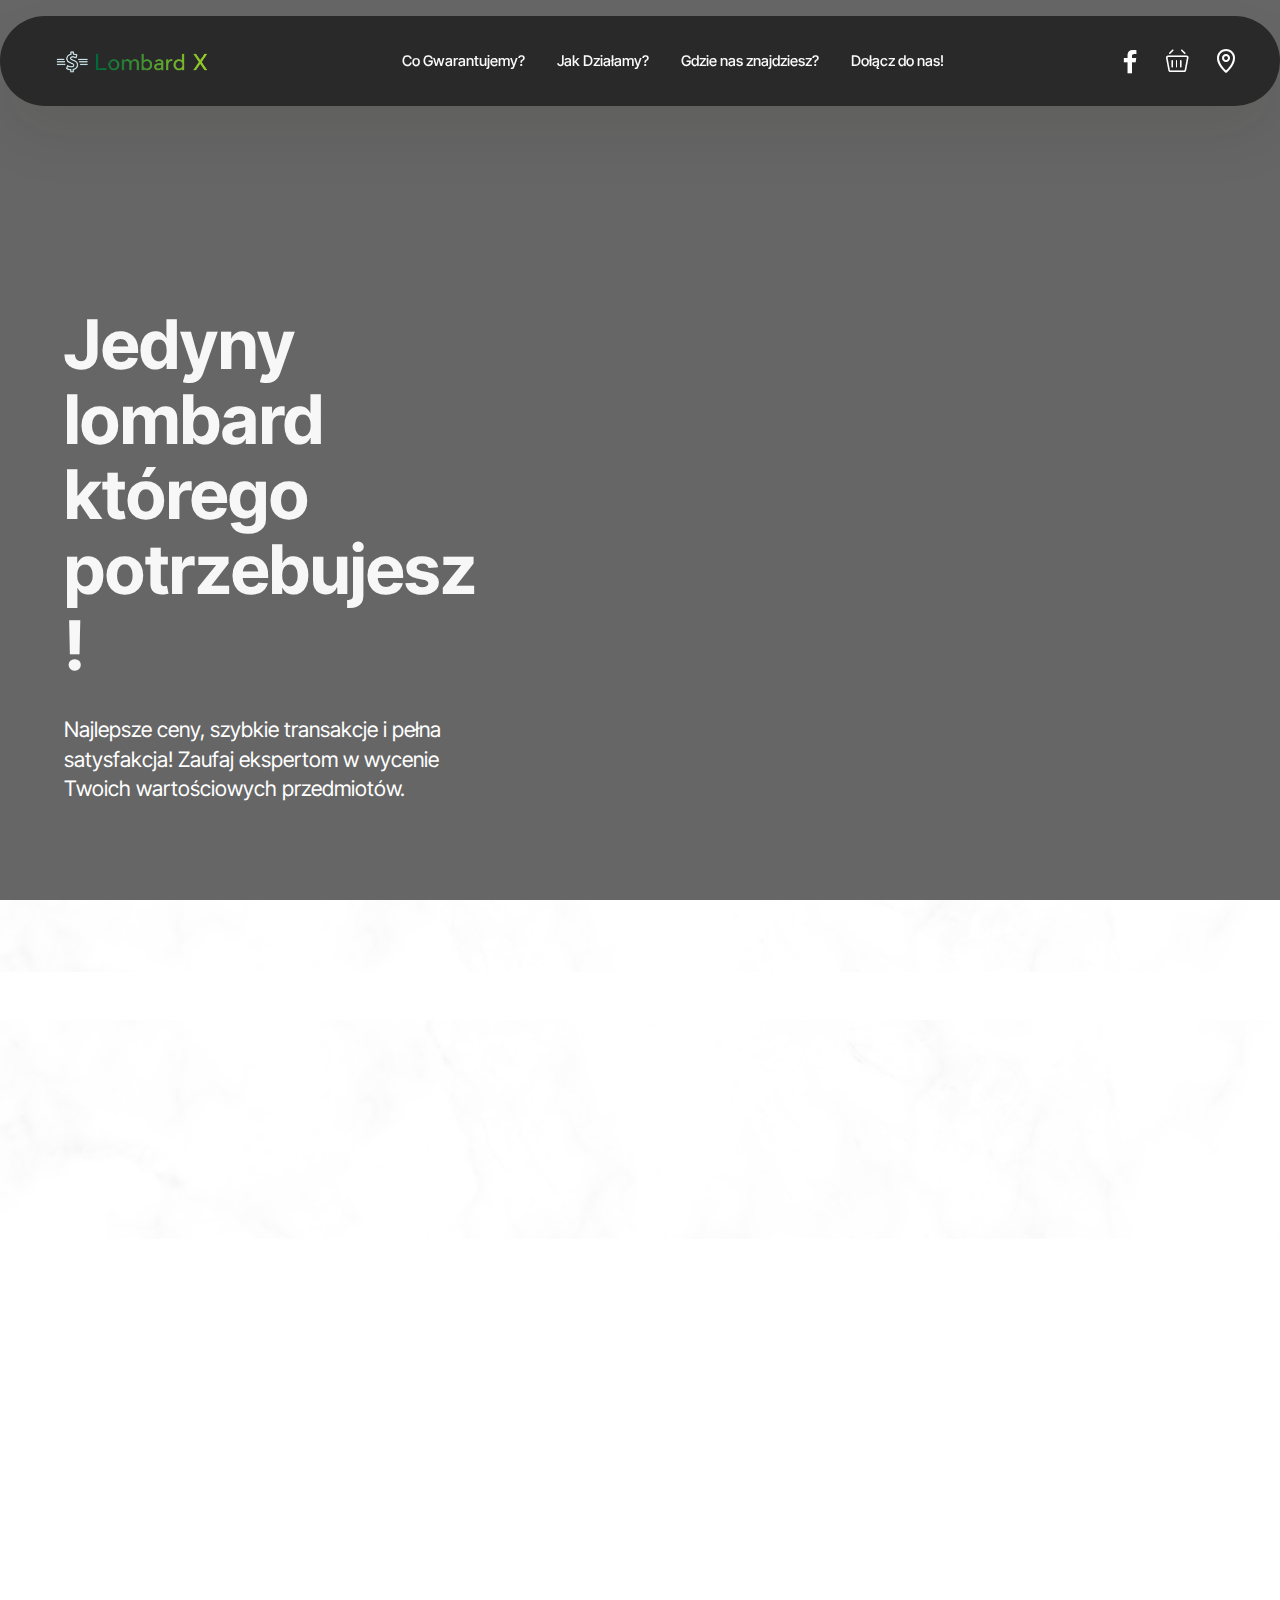
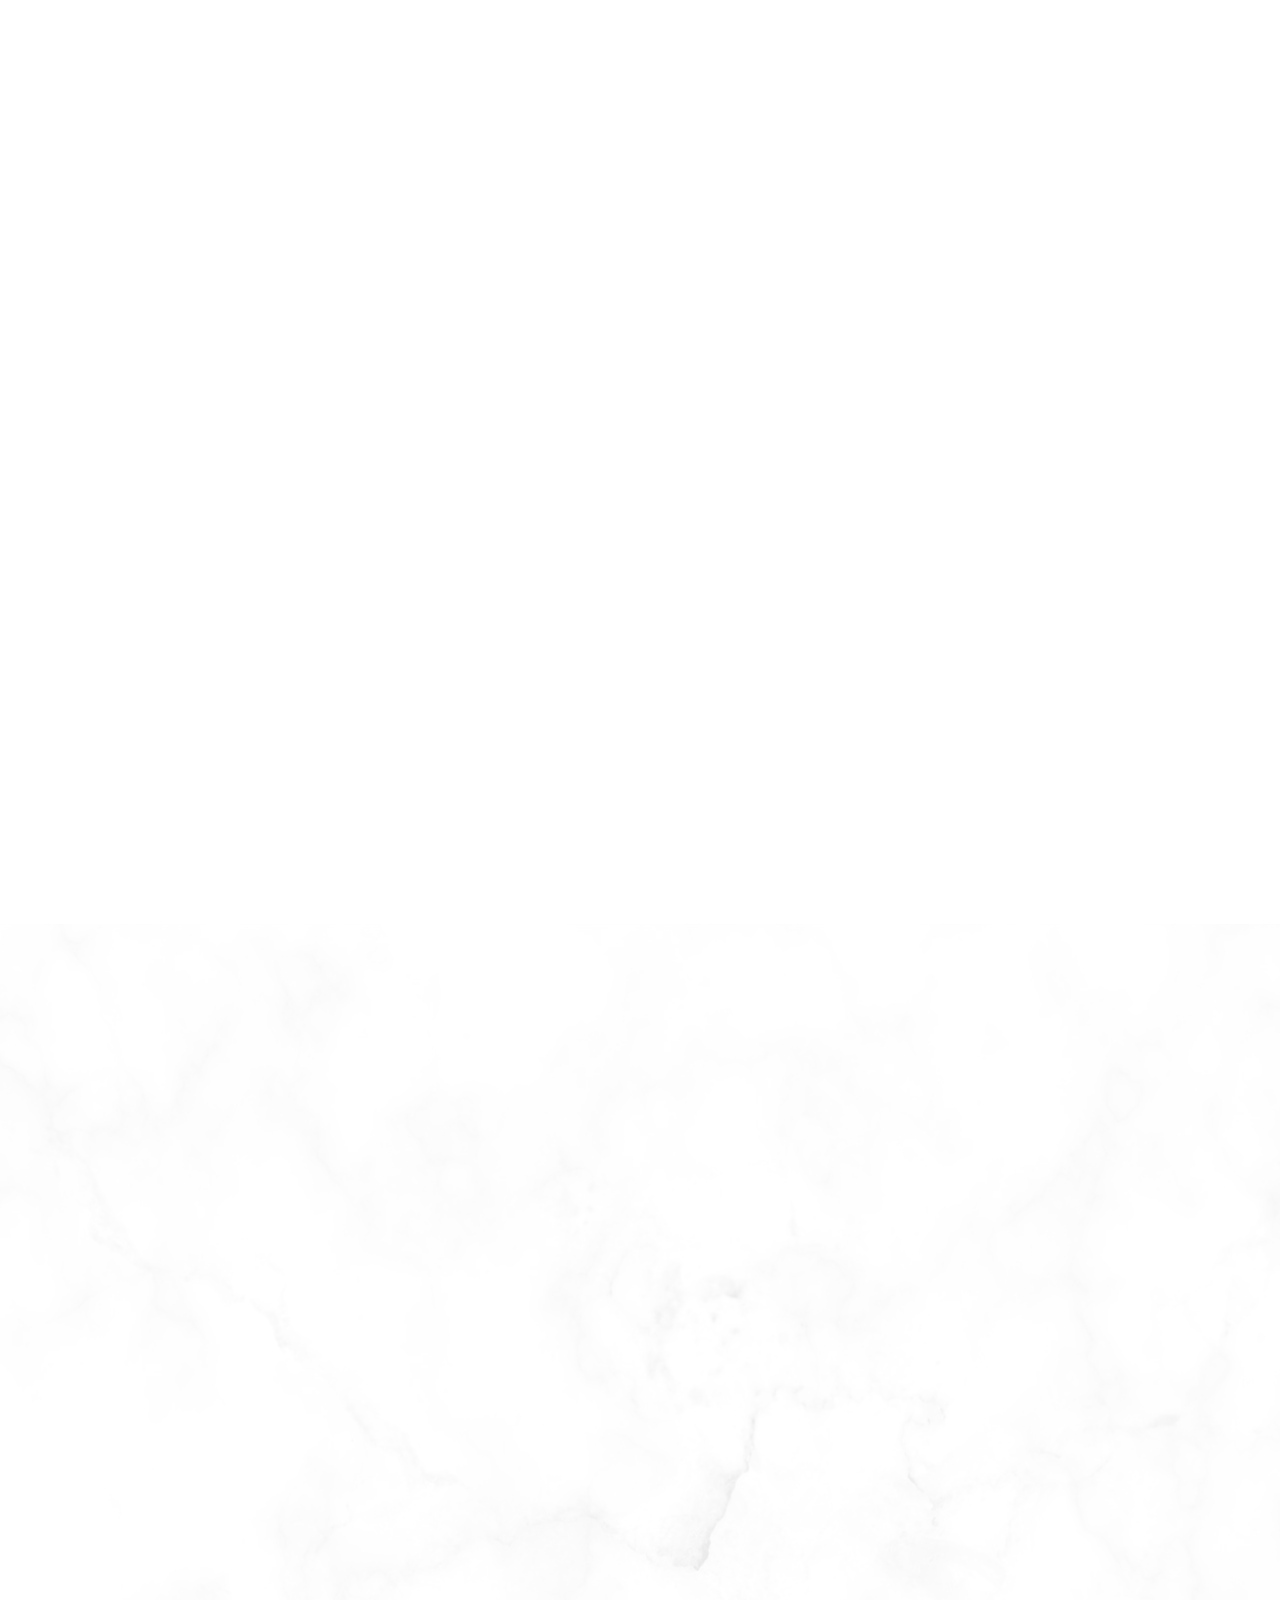
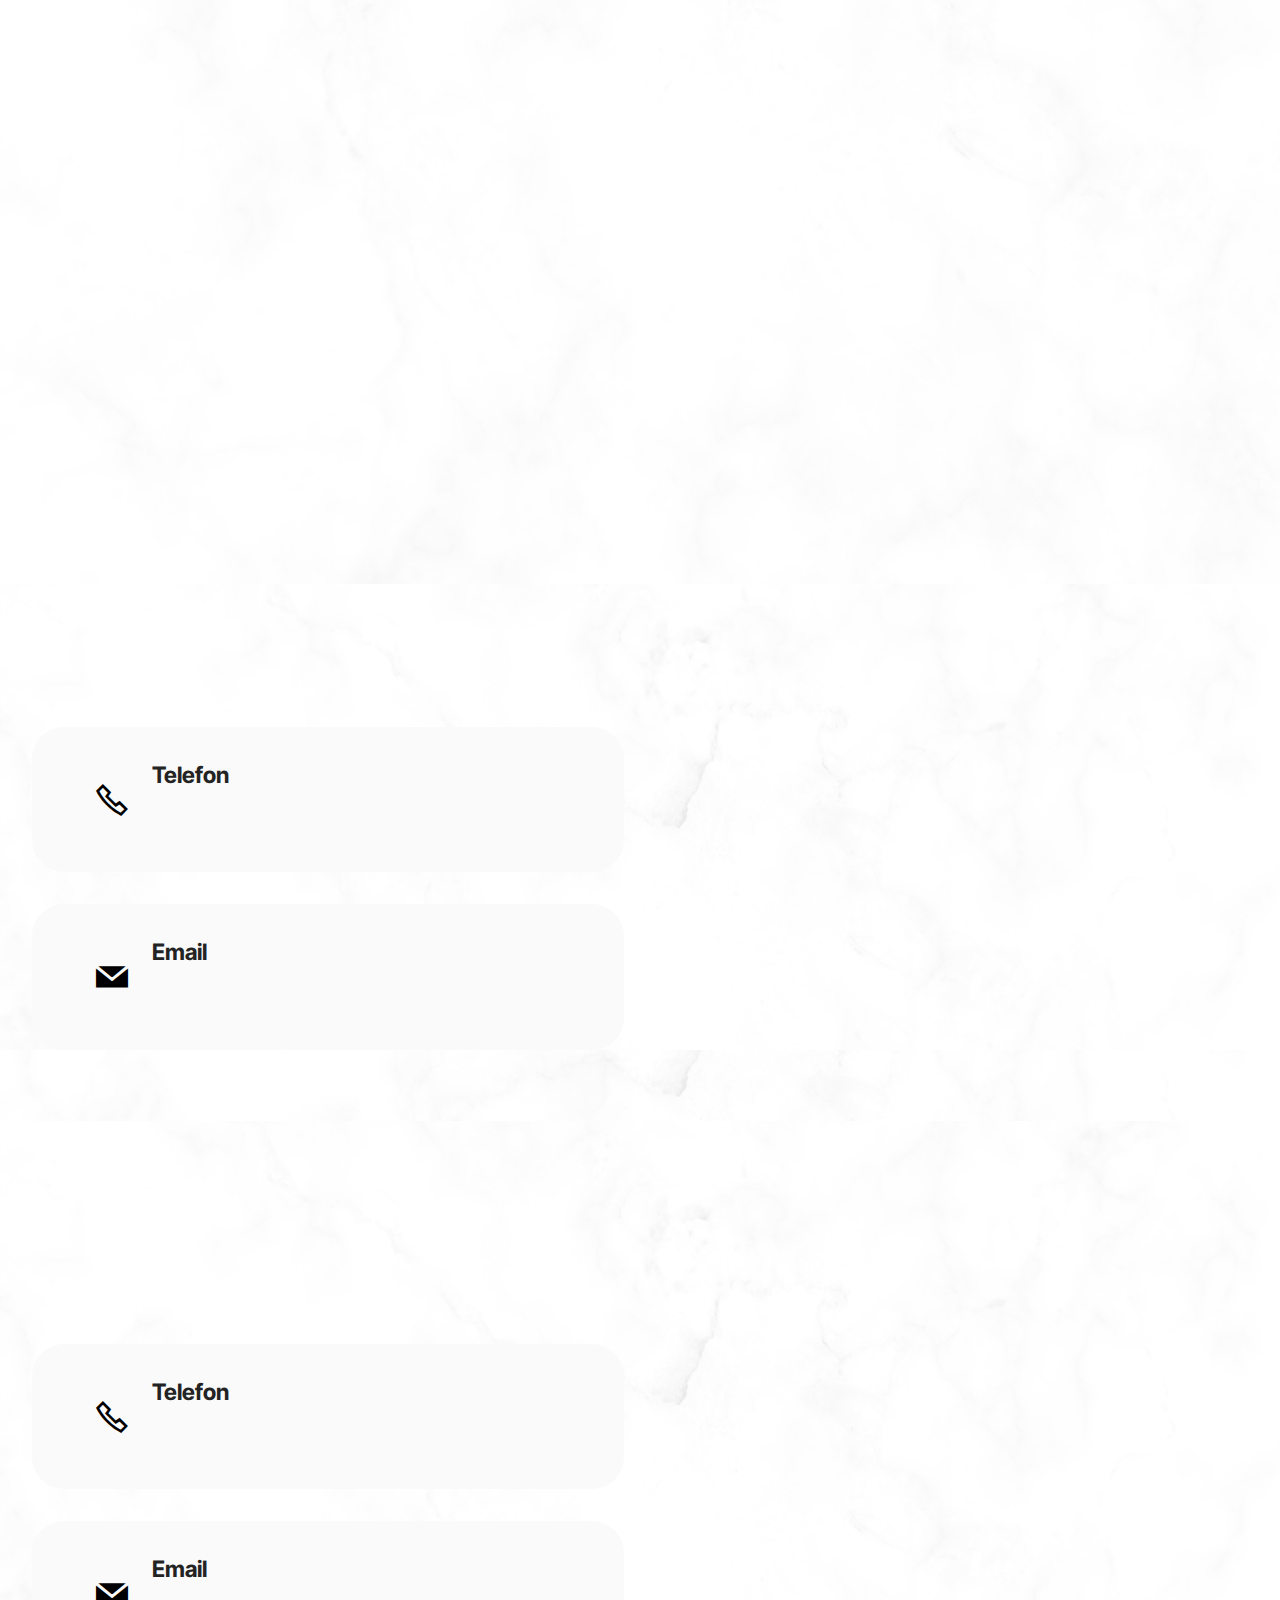
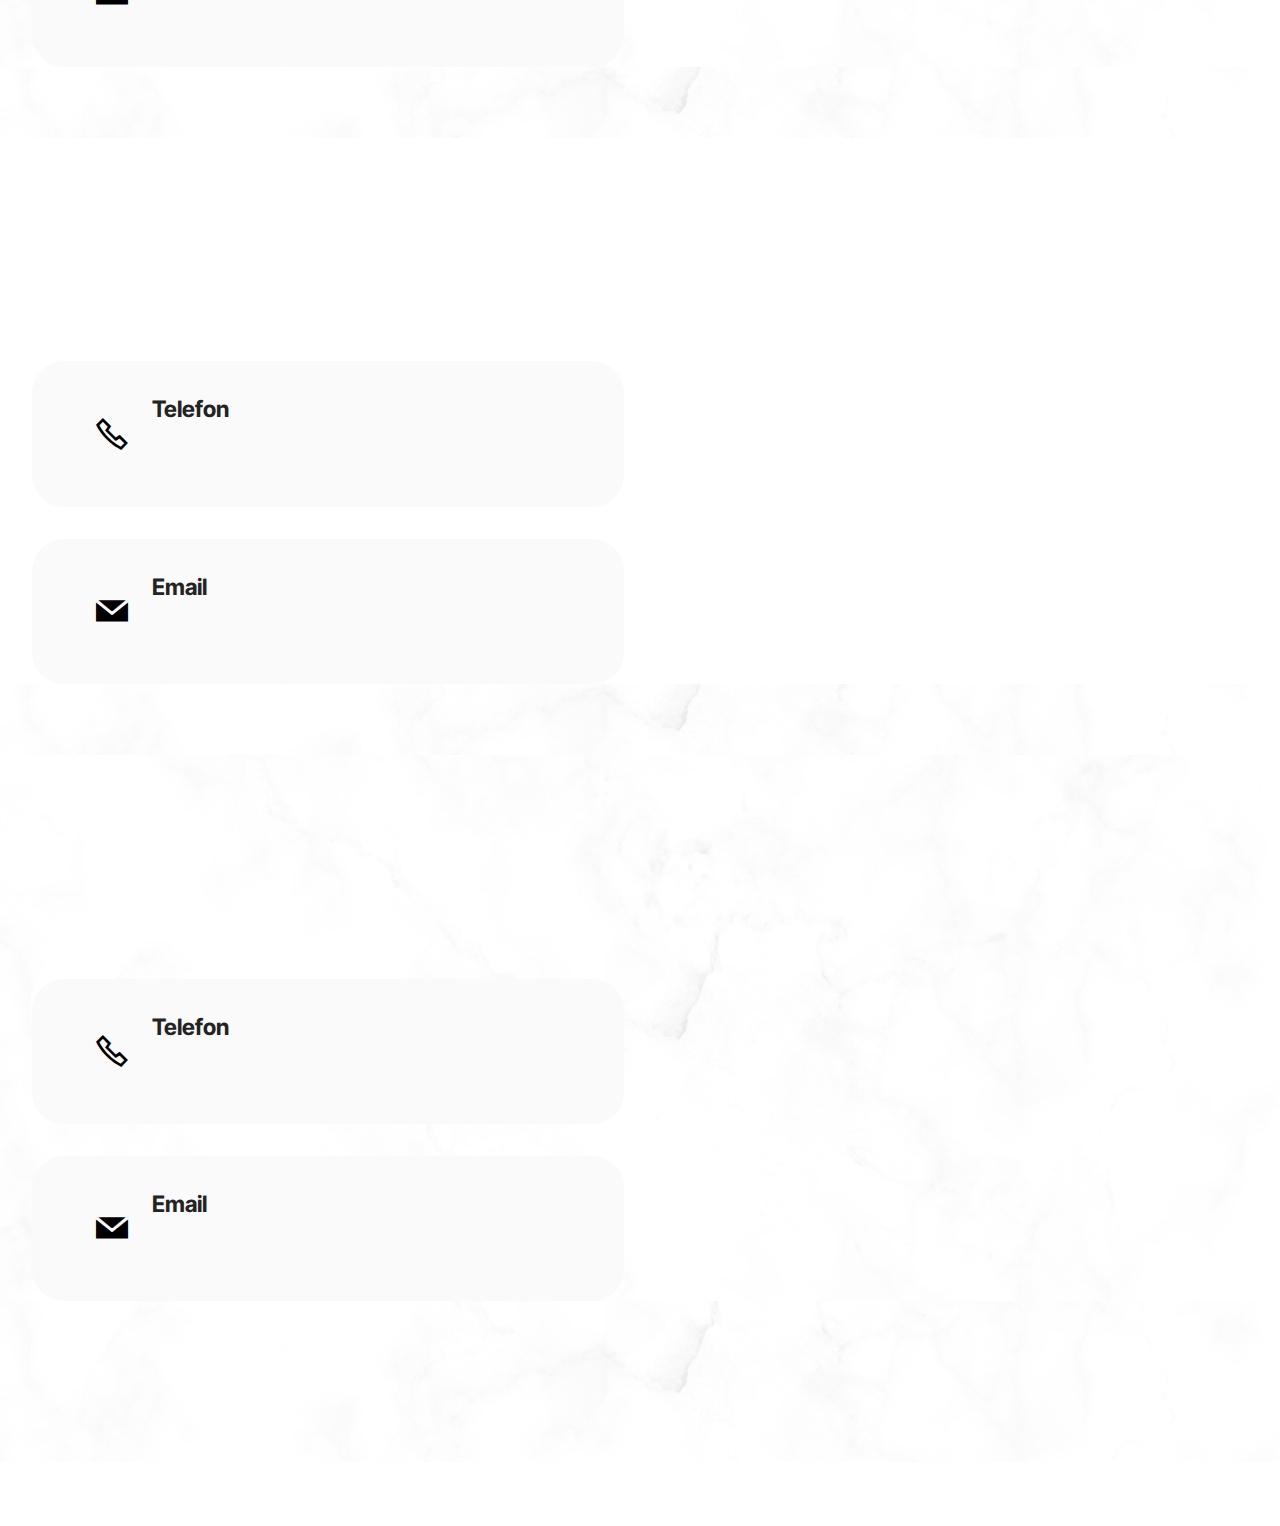
==== commit d9ac1695: "Add files via upload" ====
--- a/index.html
+++ b/index.html
@@ -23,7 +23,7 @@
   <link rel="stylesheet" href="assets/theme/css/style.css">
   <link rel="preload" href="https://fonts.googleapis.com/css?family=Inter+Tight:100,200,300,400,500,600,700,800,900,100i,200i,300i,400i,500i,600i,700i,800i,900i&display=swap" as="style" onload="this.onload=null;this.rel='stylesheet'">
   <noscript><link rel="stylesheet" href="https://fonts.googleapis.com/css?family=Inter+Tight:100,200,300,400,500,600,700,800,900,100i,200i,300i,400i,500i,600i,700i,800i,900i&display=swap"></noscript>
-  <link rel="preload" as="style" href="assets/mobirise/css/mbr-additional.css?v=1bDoUj"><link rel="stylesheet" href="assets/mobirise/css/mbr-additional.css?v=1bDoUj" type="text/css">
+  <link rel="preload" as="style" href="assets/mobirise/css/mbr-additional.css?v=ItzoNS"><link rel="stylesheet" href="assets/mobirise/css/mbr-additional.css?v=ItzoNS" type="text/css">
 
   
   
@@ -81,21 +81,20 @@
 </section>
 
 <section data-bs-version="5.1" class="header18 cid-up0O8IYgGs mbr-fullscreen" data-bg-video="assets/video.mp4" id="header18-1l">
-  
-
-  <div class="mbr-overlay" style="opacity: 0.6; background-color: rgb(0, 0, 0);"></div>
-  <div class="container-fluid">
-    <div class="row">
-      <div class="content-wrap col-12 col-md-5">
-        <h1 class="mbr-section-title mbr-fonts-style mbr-white mb-4 display-1">
-          <strong><br>Jedyny lombard którego potrzebujesz!</strong></h1>
-        
-        <p class="mbr-fonts-style mbr-text mbr-white mb-4 display-7">Najlepsze ceny, szybkie transakcje i pełna satysfakcja! Zaufaj ekspertom w wycenie Twoich wartościowych przedmiotów.&nbsp;<br></p>
-        
-      </div>
-    </div>
-  </div>
-</section>
+    <div class="mbr-overlay" style="opacity: 0.6; background-color: rgb(0, 0, 0);"></div>
+    <div class="container-fluid">
+       <div class="row">
+          <div class="content-wrap col-12 col-md-5">
+             <h1 class="mbr-section-title mbr-fonts-style mbr-white mb-4 display-1">
+                <strong><br>Jedyny lombard którego potrzebujesz!</strong>
+             </h1>
+             <p class="mbr-fonts-style mbr-text mbr-white mb-4 display-7">
+                Najlepsze ceny, szybkie transakcje i pełna satysfakcja! Zaufaj ekspertom w wycenie Twoich wartościowych przedmiotów.&nbsp;<br>
+             </p>
+          </div>
+       </div>
+    </div>
+ </section>
 
 <section data-bs-version="5.1" class="content4 cid-upXXw7ccPk mbr-parallax-background" id="content4-38">
     
@@ -246,7 +245,7 @@
                         
                         <p class="mbr-text mbr-fonts-style mt-3 display-7">Lombardy to nie tylko miejsce, w którym możesz uzyskać pożyczkę pod zastaw, ale także sprzedasz wartościowe przedmioty, które nie są Ci już potrzebne. Jeśli zastanawiasz się, co możesz sprzedać w lombardzie, ten artykuł jest dla Ciebie.</p>
                     </div>
-                    <div class="mbr-section-btn item-footer mt-2"><a href="page2.html" class="btn btn-primary item-btn display-7" target="_blank">Dowiedz się więcej</a></div>
+                    <div class="mbr-section-btn item-footer mt-2"><a href="co_możesz_u_nas_sprzedać.html" class="btn btn-primary item-btn display-7" target="_blank">Dowiedz się więcej</a></div>
                 </div>
             </div><div class="item features-image сol-12 col-md-6 col-lg-4">
                 <div class="item-wrapper">
@@ -258,7 +257,7 @@
                         
                         <p class="mbr-text mbr-fonts-style mt-3 display-7">Potrzebujesz szybkiej gotówki, ale nie chcesz sprzedawać swojego samochodu? Autolombard to rozwiązanie dla Ciebie! Oferujemy pożyczki pod zastaw pojazdu, co pozwala Ci uzyskać środki finansowe, jednocześnie zachowując prawo do użytkowania auta. Cały proces jest szybki, przejrzysty i bez zbędnych formalności.</p>
                     </div>
-                    <div class="mbr-section-btn item-footer mt-2"><a href="page3.html" class="btn btn-primary item-btn display-7" target="_blank">Dowiedz się więcej</a></div>
+                    <div class="mbr-section-btn item-footer mt-2"><a href="Autolombard.html" class="btn btn-primary item-btn display-7" target="_blank">Dowiedz się więcej</a></div>
                 </div>
             </div>
 
@@ -561,32 +560,7 @@
         </div>
     </div>
     
-</section>
-
-<section data-bs-version="5.1" class="footer3 cid-upXVWY58SU" once="footers" id="footer3-36">
-
-    
-
-    
-
-    <div class="container">
-        <div class="media-container-row align-center mbr-white">
-            <div class="row row-links">
-                <ul class="foot-menu">
-                    
-                    
-                    
-                    
-                    
-                <li class="foot-menu-item mbr-fonts-style display-7"></li><li class="foot-menu-item mbr-fonts-style display-7"></li><li class="foot-menu-item mbr-fonts-style display-7"></li><li class="foot-menu-item mbr-fonts-style display-7"></li><li class="foot-menu-item mbr-fonts-style display-7"></li></ul>
-            </div>
-            
-            <div class="row row-copirayt">
-                <p class="mbr-text mb-0 mbr-fonts-style mbr-white align-center display-7"></p>
-            </div>
-        </div>
-    </div>
-</section>  
+</section><section class="display-7" style="padding: 0;align-items: center;justify-content: center;flex-wrap: wrap;    align-content: center;display: flex;position: relative;height: 4rem;"><a href="https://mobiri.se/3446750" style="flex: 1 1;height: 4rem;position: absolute;width: 100%;z-index: 1;"><img alt="" style="height: 4rem;" src="[data-uri]"></a><p style="margin: 0;text-align: center;" class="display-7">&#8204;</p><a style="z-index:1" href="https://mobirise.com"></a></section><script src="assets/bootstrap/js/bootstrap.bundle.min.js"></script>  <script src="assets/parallax/jarallax.js"></script>  <script src="assets/smoothscroll/smooth-scroll.js"></script>  <script src="assets/ytplayer/index.js"></script>  <script src="assets/dropdown/js/navbar-dropdown.js"></script>  <script src="assets/vimeoplayer/player.js"></script>  <script src="assets/sociallikes/social-likes.js"></script>  <script src="assets/theme/js/script.js"></script>  
   
   
  <div id="scrollToTop" class="scrollToTop mbr-arrow-up"><a style="text-align: center;"><i class="mbr-arrow-up-icon mbr-arrow-up-icon-cm cm-icon cm-icon-smallarrow-up"></i></a></div>
--- a/assets/mobirise/css/mbr-additional.css
+++ b/assets/mobirise/css/mbr-additional.css
@@ -3720,72 +3720,3 @@
     text-align: center;
   }
 }
-.cid-upXVWY58SU {
-  padding-top: 2rem;
-  padding-bottom: 2rem;
-  background-color: #232323;
-}
-.cid-upXVWY58SU .row-links {
-  width: 100%;
-  justify-content: center;
-}
-.cid-upXVWY58SU .social-row {
-  width: 100%;
-  justify-content: center;
-}
-.cid-upXVWY58SU .media-container-row {
-  flex-direction: column;
-  justify-content: center;
-  align-items: center;
-}
-.cid-upXVWY58SU .media-container-row .foot-menu {
-  list-style: none;
-  display: flex;
-  justify-content: center;
-  flex-wrap: wrap;
-  padding: 0;
-  margin-bottom: 0;
-}
-.cid-upXVWY58SU .media-container-row .foot-menu li {
-  padding: 0 1rem 1rem 1rem;
-}
-.cid-upXVWY58SU .media-container-row .foot-menu li p {
-  margin: 0;
-}
-.cid-upXVWY58SU .media-container-row .social-list {
-  width: auto;
-  padding-left: 0;
-  margin-bottom: 0;
-  list-style: none;
-  display: flex;
-  flex-wrap: wrap;
-  justify-content: flex-end;
-}
-.cid-upXVWY58SU .media-container-row .social-list .mbr-iconfont-social {
-  font-size: 1.5rem;
-  color: #ffffff;
-}
-.cid-upXVWY58SU .media-container-row .social-list .soc-item {
-  margin: 0 .5rem;
-}
-.cid-upXVWY58SU .media-container-row .social-list a {
-  margin: 0;
-  opacity: .5;
-  transition: .2s linear;
-}
-.cid-upXVWY58SU .media-container-row .social-list a:hover {
-  opacity: 1;
-}
-@media (max-width: 767px) {
-  .cid-upXVWY58SU .media-container-row .social-list {
-    -webkit-justify-content: center;
-    justify-content: center;
-  }
-}
-.cid-upXVWY58SU .media-container-row .row-copirayt {
-  word-break: break-word;
-  width: 100%;
-}
-.cid-upXVWY58SU .media-container-row .row-copirayt p {
-  width: 100%;
-}
--- a/assets/mobirise/css/mbr-additional.css
+++ b/assets/mobirise/css/mbr-additional.css
@@ -3720,72 +3720,3 @@
     text-align: center;
   }
 }
-.cid-upXVWY58SU {
-  padding-top: 2rem;
-  padding-bottom: 2rem;
-  background-color: #232323;
-}
-.cid-upXVWY58SU .row-links {
-  width: 100%;
-  justify-content: center;
-}
-.cid-upXVWY58SU .social-row {
-  width: 100%;
-  justify-content: center;
-}
-.cid-upXVWY58SU .media-container-row {
-  flex-direction: column;
-  justify-content: center;
-  align-items: center;
-}
-.cid-upXVWY58SU .media-container-row .foot-menu {
-  list-style: none;
-  display: flex;
-  justify-content: center;
-  flex-wrap: wrap;
-  padding: 0;
-  margin-bottom: 0;
-}
-.cid-upXVWY58SU .media-container-row .foot-menu li {
-  padding: 0 1rem 1rem 1rem;
-}
-.cid-upXVWY58SU .media-container-row .foot-menu li p {
-  margin: 0;
-}
-.cid-upXVWY58SU .media-container-row .social-list {
-  width: auto;
-  padding-left: 0;
-  margin-bottom: 0;
-  list-style: none;
-  display: flex;
-  flex-wrap: wrap;
-  justify-content: flex-end;
-}
-.cid-upXVWY58SU .media-container-row .social-list .mbr-iconfont-social {
-  font-size: 1.5rem;
-  color: #ffffff;
-}
-.cid-upXVWY58SU .media-container-row .social-list .soc-item {
-  margin: 0 .5rem;
-}
-.cid-upXVWY58SU .media-container-row .social-list a {
-  margin: 0;
-  opacity: .5;
-  transition: .2s linear;
-}
-.cid-upXVWY58SU .media-container-row .social-list a:hover {
-  opacity: 1;
-}
-@media (max-width: 767px) {
-  .cid-upXVWY58SU .media-container-row .social-list {
-    -webkit-justify-content: center;
-    justify-content: center;
-  }
-}
-.cid-upXVWY58SU .media-container-row .row-copirayt {
-  word-break: break-word;
-  width: 100%;
-}
-.cid-upXVWY58SU .media-container-row .row-copirayt p {
-  width: 100%;
-}
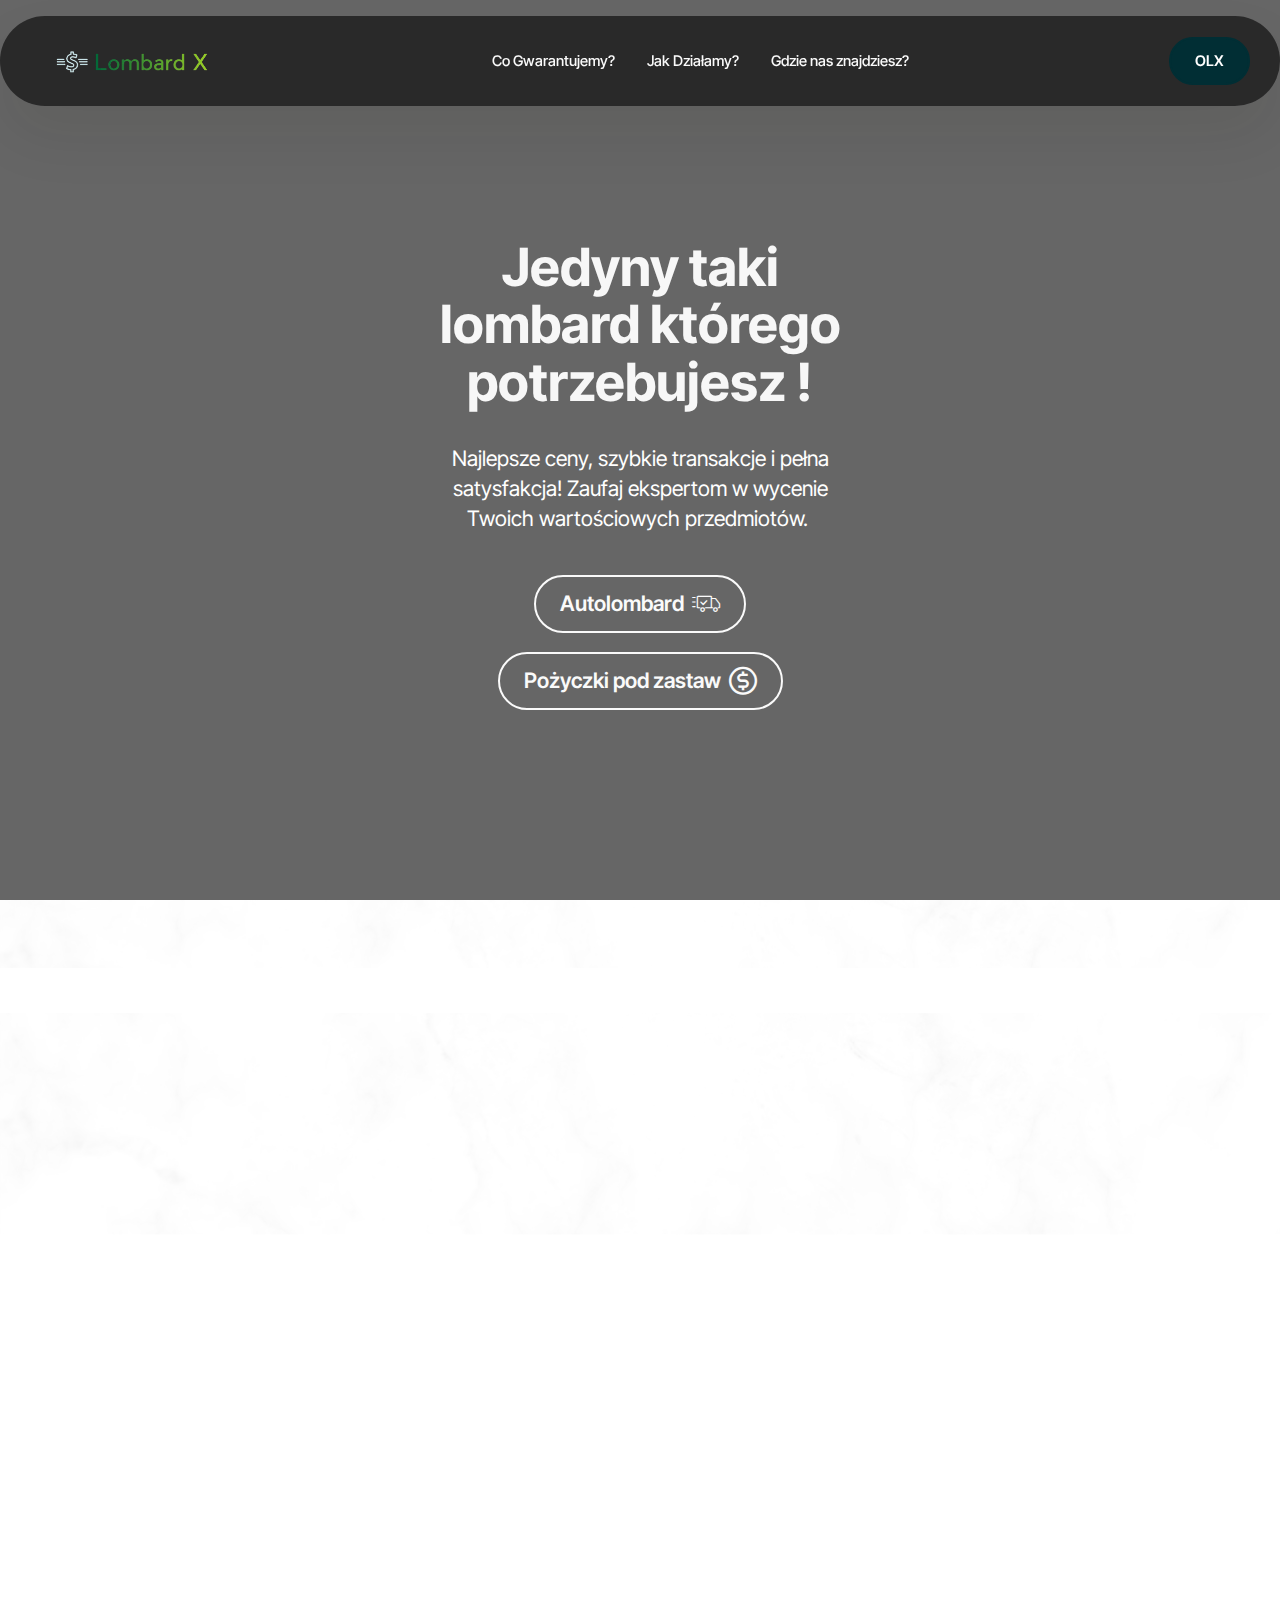
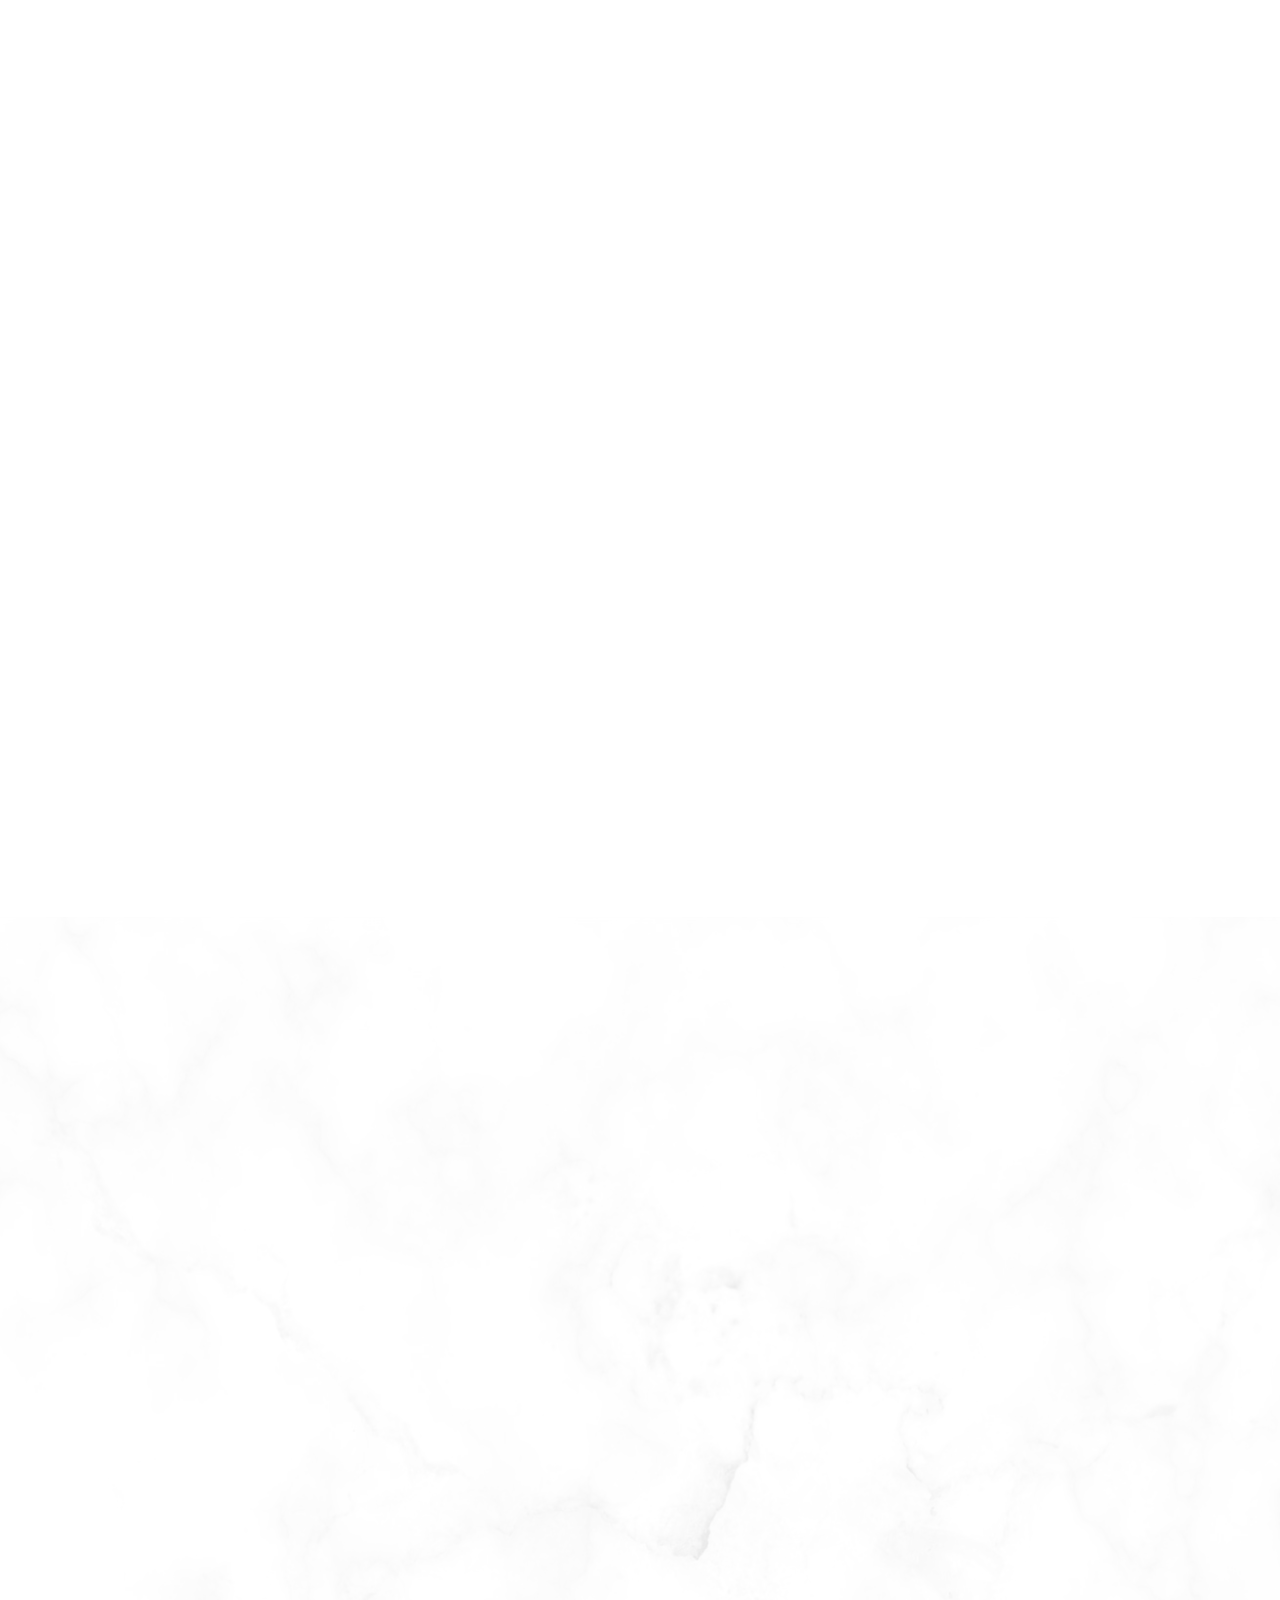
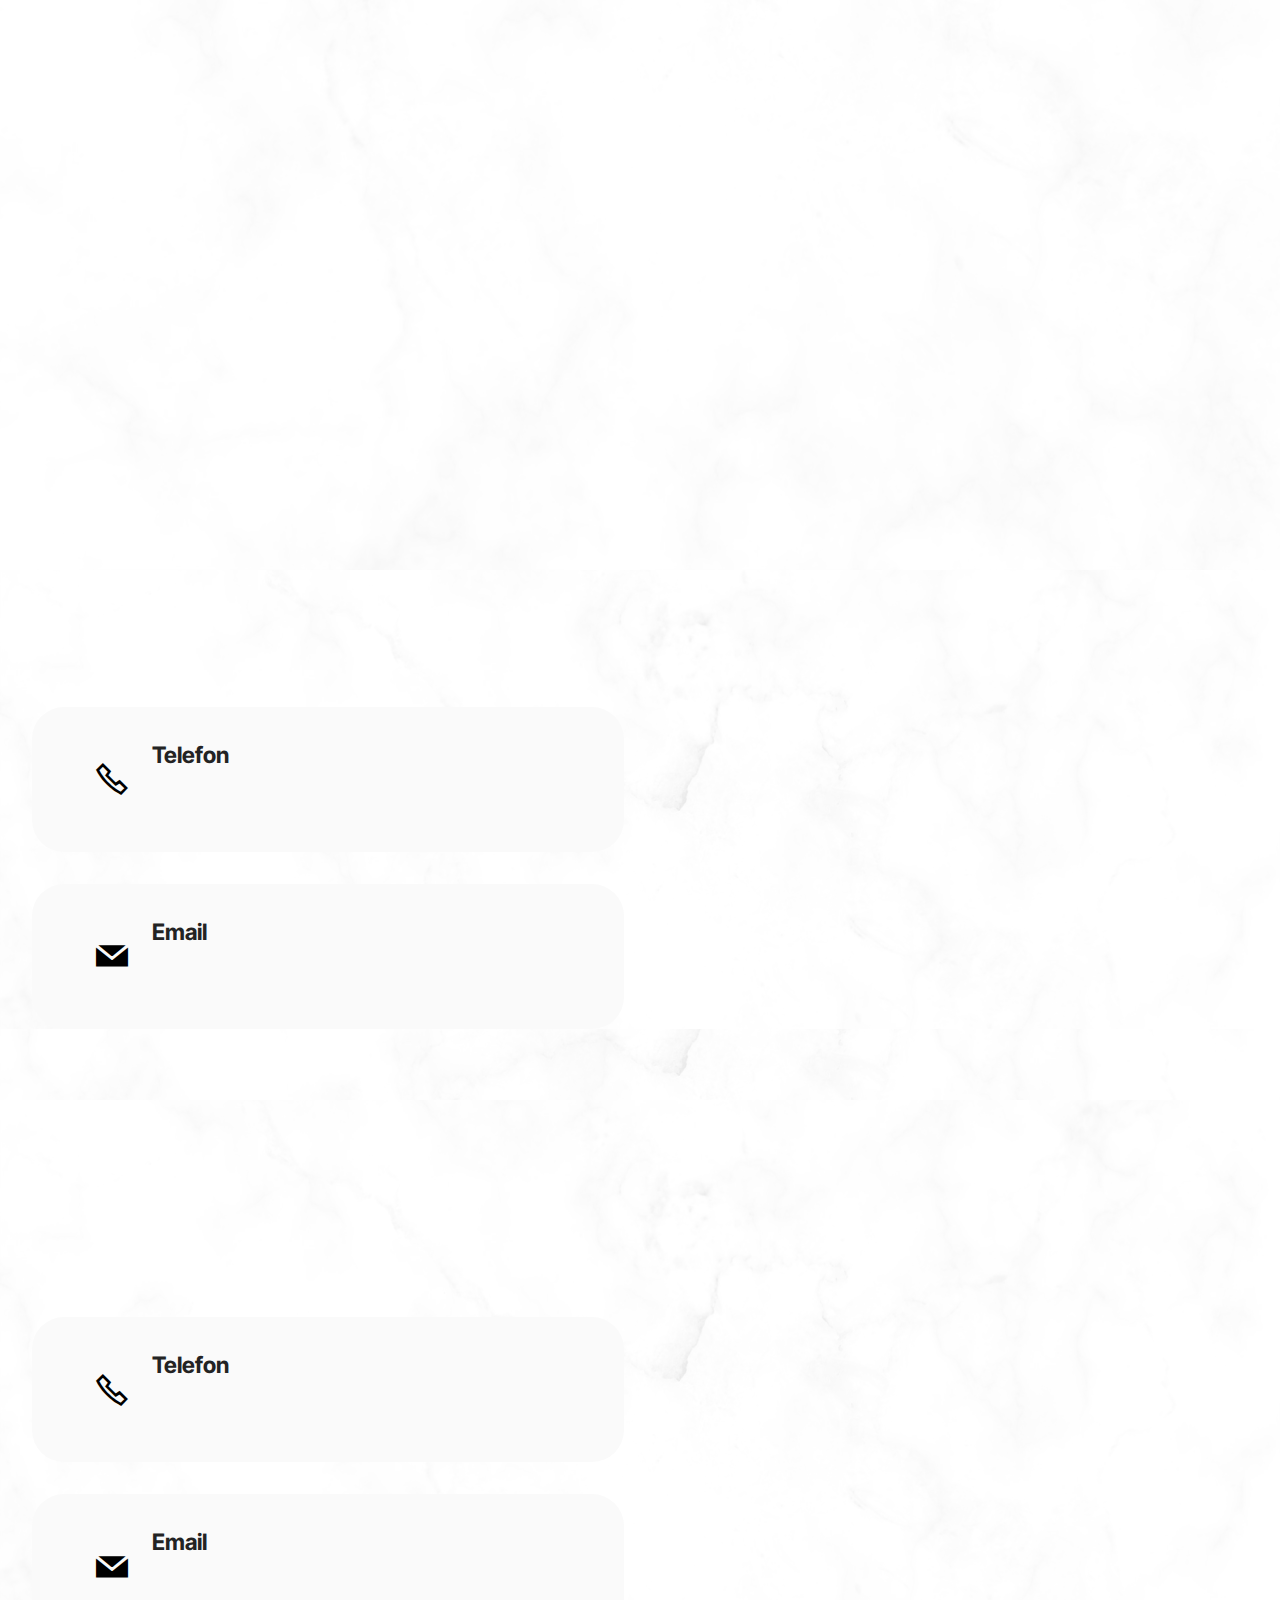
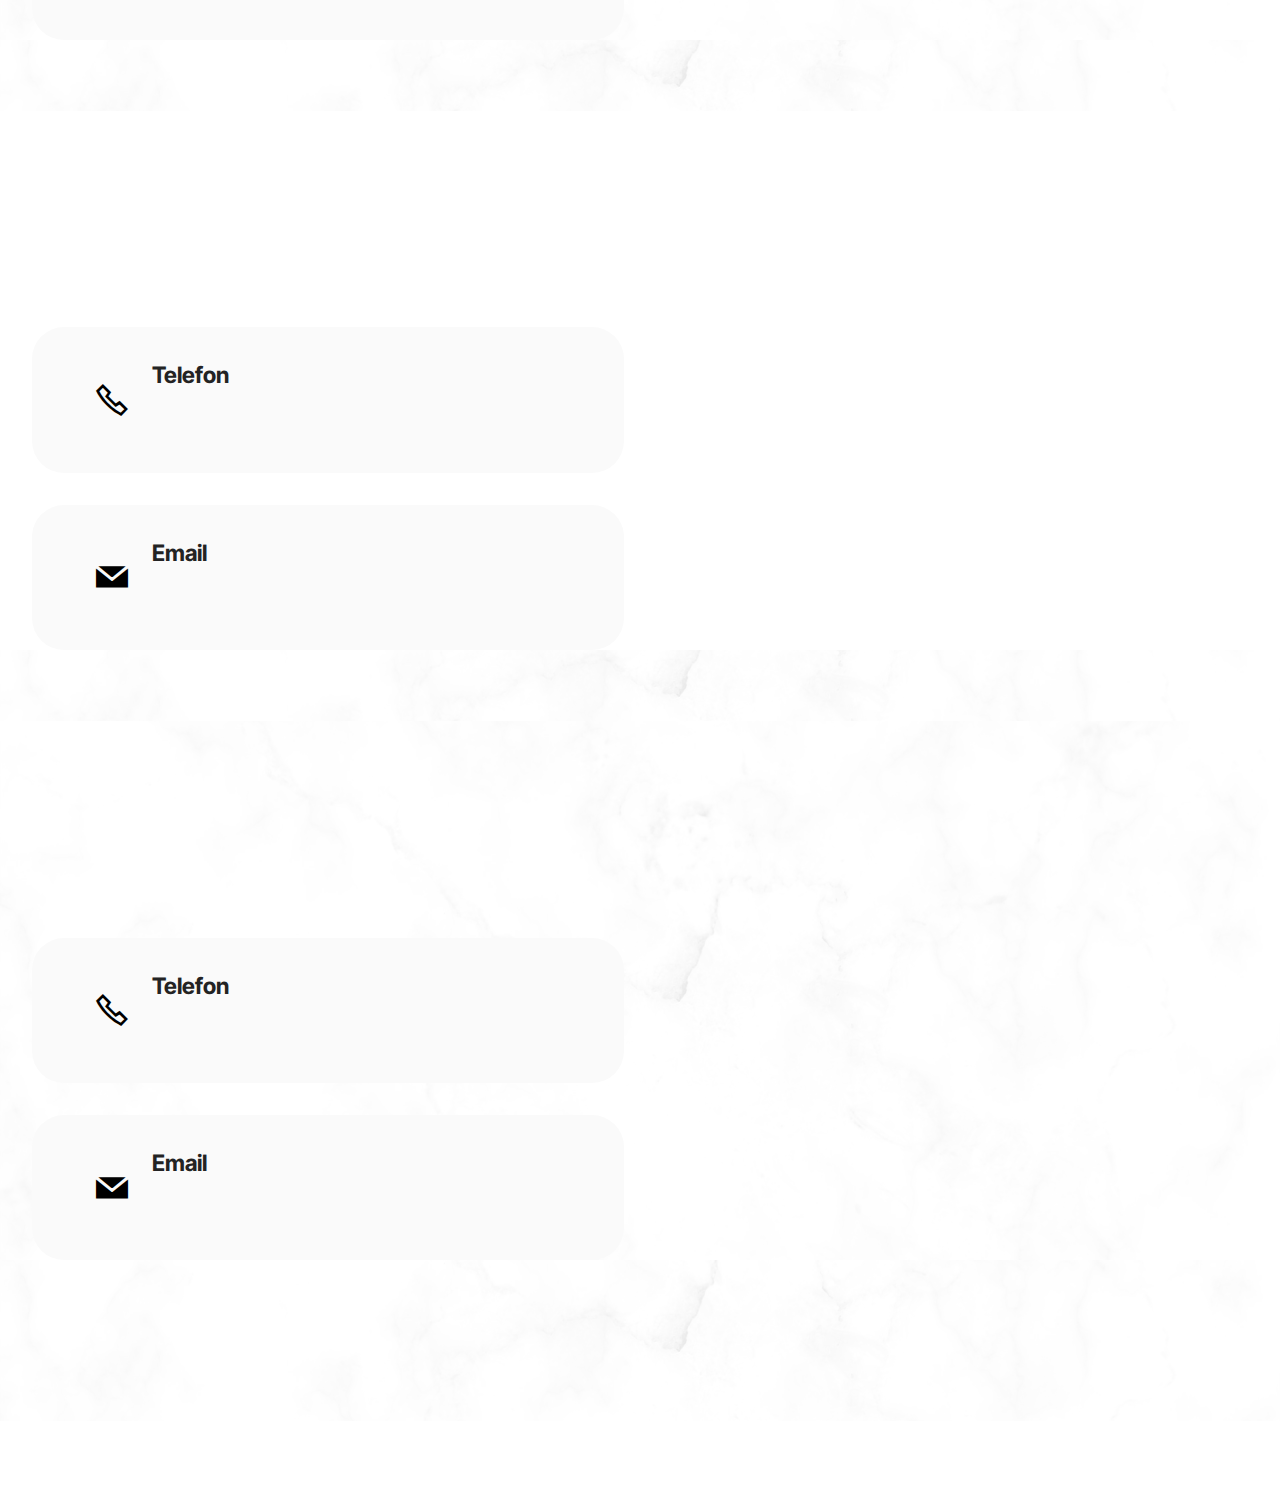
==== commit c6570352: "Add files via upload" ====
--- a/index.html
+++ b/index.html
@@ -13,6 +13,7 @@
   <title>Lombard X</title>
   <link rel="stylesheet" href="assets/web/assets/mobirise-icons2/mobirise2.css">
   <link rel="stylesheet" href="assets/web/assets/mobirise-icons-bold/mobirise-icons-bold.css">
+  <link rel="stylesheet" href="assets/web/assets/mobirise-icons/mobirise-icons.css">
   <link rel="stylesheet" href="assets/bootstrap/css/bootstrap.min.css">
   <link rel="stylesheet" href="assets/bootstrap/css/bootstrap-grid.min.css">
   <link rel="stylesheet" href="assets/bootstrap/css/bootstrap-reboot.min.css">
@@ -23,7 +24,7 @@
   <link rel="stylesheet" href="assets/theme/css/style.css">
   <link rel="preload" href="https://fonts.googleapis.com/css?family=Inter+Tight:100,200,300,400,500,600,700,800,900,100i,200i,300i,400i,500i,600i,700i,800i,900i&display=swap" as="style" onload="this.onload=null;this.rel='stylesheet'">
   <noscript><link rel="stylesheet" href="https://fonts.googleapis.com/css?family=Inter+Tight:100,200,300,400,500,600,700,800,900,100i,200i,300i,400i,500i,600i,700i,800i,900i&display=swap"></noscript>
-  <link rel="preload" as="style" href="assets/mobirise/css/mbr-additional.css?v=ItzoNS"><link rel="stylesheet" href="assets/mobirise/css/mbr-additional.css?v=ItzoNS" type="text/css">
+  <link rel="preload" as="style" href="assets/mobirise/css/mbr-additional.css?v=EN3voy"><link rel="stylesheet" href="assets/mobirise/css/mbr-additional.css?v=EN3voy" type="text/css">
 
   
   
@@ -53,7 +54,7 @@
 				</div>
 			</button>
 			<div class="collapse navbar-collapse" id="navbarSupportedContent">
-				<ul class="navbar-nav nav-dropdown nav-right" data-app-modern-menu="true"><li class="nav-item">
+				<ul class="navbar-nav nav-dropdown" data-app-modern-menu="true"><li class="nav-item">
 						<a class="nav-link link text-white text-primary display-4" href="index.html#content4-38">Co Gwarantujemy?</a>
 					</li>
 					<li class="nav-item">
@@ -61,40 +62,30 @@
 					</li>
 					<li class="nav-item">
 						<a class="nav-link link text-white text-primary display-4" href="index.html#contacts3-2x">Gdzie nas znajdziesz?</a>
-					</li><li class="nav-item"><a class="nav-link link text-white text-primary display-4" href="index.html#article13-1y">Dołącz do nas!</a></li></ul>
-				<div class="icons-menu">
-					<a class="iconfont-wrapper" href="index.html">
-						<span class="p-2 mbr-iconfont socicon-facebook socicon"></span>
-					</a>
-					<a class="iconfont-wrapper" href="index.html">
-						<span class="p-2 mbr-iconfont mbrib-shopping-basket"></span>
-					</a>
-					<a class="iconfont-wrapper" href="https://mobiri.se">
-						<span class="p-2 mbr-iconfont mobi-mbri-map-pin mobi-mbri"></span>
-					</a>
-					
-				</div>
+					</li></ul>
 				
+				<div class="navbar-buttons mbr-section-btn"><a class="btn btn-danger display-4" href="https://www.olx.pl/oferty/user/27z0F/" target="_blank">OLX<br></a></div>
 			</div>
 		</div>
 	</nav>
 </section>
 
 <section data-bs-version="5.1" class="header18 cid-up0O8IYgGs mbr-fullscreen" data-bg-video="assets/video.mp4" id="header18-1l">
-    <div class="mbr-overlay" style="opacity: 0.6; background-color: rgb(0, 0, 0);"></div>
-    <div class="container-fluid">
-       <div class="row">
-          <div class="content-wrap col-12 col-md-5">
-             <h1 class="mbr-section-title mbr-fonts-style mbr-white mb-4 display-1">
-                <strong><br>Jedyny lombard którego potrzebujesz!</strong>
-             </h1>
-             <p class="mbr-fonts-style mbr-text mbr-white mb-4 display-7">
-                Najlepsze ceny, szybkie transakcje i pełna satysfakcja! Zaufaj ekspertom w wycenie Twoich wartościowych przedmiotów.&nbsp;<br>
-             </p>
-          </div>
-       </div>
-    </div>
- </section>
+  
+
+  <div class="mbr-overlay" style="opacity: 0.6; background-color: rgb(0, 0, 0);"></div>
+  <div class="container-fluid">
+    <div class="row">
+      <div class="content-wrap col-12 col-md-5">
+        <h1 class="mbr-section-title mbr-fonts-style mbr-white mb-4 display-1">
+          <strong><br>Jedyny taki lombard którego potrzebujesz !</strong></h1>
+        
+        <p class="mbr-fonts-style mbr-text mbr-white mb-4 display-7">Najlepsze ceny, szybkie transakcje i pełna satysfakcja! Zaufaj ekspertom w wycenie Twoich wartościowych przedmiotów.&nbsp;<br></p>
+        <div class="mbr-section-btn"><a class="btn btn-white-outline display-7" href="Autolombard.html"><span class="mbri-delivery mbr-iconfont mbr-iconfont-btn"></span>Autolombard</a> <a class="btn btn-white-outline display-7" href="pożyczka_pod_zastaw.html"><span class="mobi-mbri mobi-mbri-cash mbr-iconfont mbr-iconfont-btn"></span>Pożyczki pod zastaw</a></div>
+      </div>
+    </div>
+  </div>
+</section>
 
 <section data-bs-version="5.1" class="content4 cid-upXXw7ccPk mbr-parallax-background" id="content4-38">
     
@@ -274,7 +265,7 @@
     <div class="mbr-overlay" style="opacity: 0.9; background-color: rgb(255, 255, 255);"></div>
     <div class="container">
         <div class="mbr-section-head">
-            <h3 class="mbr-section-title mbr-fonts-style align-center mb-0 display-2"><strong>Rynek 15</strong></h3>
+            <h3 class="mbr-section-title mbr-fonts-style align-center mb-0 display-2"><strong>Lombard 15</strong></h3>
             <h4 class="mbr-section-subtitle mbr-fonts-style align-center mb-0 mt-2 display-5">Rynek 15 Skawina</h4>
         </div>
         <div class="row justify-content-center mt-4">
--- a/assets/web/assets/mobirise-icons/mobirise-icons.css
+++ b/assets/web/assets/mobirise-icons/mobirise-icons.css
@@ -0,0 +1,477 @@
+@font-face {
+  font-family: 'MobiriseIcons';
+  src:  url('mobirise-icons.eot?spat4u');
+  src:  url('mobirise-icons.eot?spat4u#iefix') format('embedded-opentype'),
+    url('mobirise-icons.ttf?spat4u') format('truetype'),
+    url('mobirise-icons.woff?spat4u') format('woff'),
+    url('mobirise-icons.svg?spat4u#MobiriseIcons') format('svg');
+  font-weight: normal;
+  font-style: normal;
+  font-display: swap;
+}
+
+[class^="mbri-"], [class*=" mbri-"] {
+  /* use !important to prevent issues with browser extensions that change fonts */
+  font-family: MobiriseIcons !important;
+  speak: none;
+  font-style: normal;
+  font-weight: normal;
+  font-variant: normal;
+  text-transform: none;
+  line-height: 1;
+
+  /* Better Font Rendering =========== */
+  -webkit-font-smoothing: antialiased;
+  -moz-osx-font-smoothing: grayscale;
+}
+
+.mbri-add-submenu:before {
+  content: "\e900";
+}
+.mbri-alert:before {
+  content: "\e901";
+}
+.mbri-align-center:before {
+  content: "\e902";
+}
+.mbri-align-justify:before {
+  content: "\e903";
+}
+.mbri-align-left:before {
+  content: "\e904";
+}
+.mbri-align-right:before {
+  content: "\e905";
+}
+.mbri-android:before {
+  content: "\e906";
+}
+.mbri-apple:before {
+  content: "\e907";
+}
+.mbri-arrow-down:before {
+  content: "\e908";
+}
+.mbri-arrow-next:before {
+  content: "\e909";
+}
+.mbri-arrow-prev:before {
+  content: "\e90a";
+}
+.mbri-arrow-up:before {
+  content: "\e90b";
+}
+.mbri-bold:before {
+  content: "\e90c";
+}
+.mbri-bookmark:before {
+  content: "\e90d";
+}
+.mbri-bootstrap:before {
+  content: "\e90e";
+}
+.mbri-briefcase:before {
+  content: "\e90f";
+}
+.mbri-browse:before {
+  content: "\e910";
+}
+.mbri-bulleted-list:before {
+  content: "\e911";
+}
+.mbri-calendar:before {
+  content: "\e912";
+}
+.mbri-camera:before {
+  content: "\e913";
+}
+.mbri-cart-add:before {
+  content: "\e914";
+}
+.mbri-cart-full:before {
+  content: "\e915";
+}
+.mbri-cash:before {
+  content: "\e916";
+}
+.mbri-change-style:before {
+  content: "\e917";
+}
+.mbri-chat:before {
+  content: "\e918";
+}
+.mbri-clock:before {
+  content: "\e919";
+}
+.mbri-close:before {
+  content: "\e91a";
+}
+.mbri-cloud:before {
+  content: "\e91b";
+}
+.mbri-code:before {
+  content: "\e91c";
+}
+.mbri-contact-form:before {
+  content: "\e91d";
+}
+.mbri-credit-card:before {
+  content: "\e91e";
+}
+.mbri-cursor-click:before {
+  content: "\e91f";
+}
+.mbri-cust-feedback:before {
+  content: "\e920";
+}
+.mbri-database:before {
+  content: "\e921";
+}
+.mbri-delivery:before {
+  content: "\e922";
+}
+.mbri-desktop:before {
+  content: "\e923";
+}
+.mbri-devices:before {
+  content: "\e924";
+}
+.mbri-down:before {
+  content: "\e925";
+}
+.mbri-download:before {
+  content: "\e989";
+}
+.mbri-drag-n-drop:before {
+  content: "\e927";
+}
+.mbri-drag-n-drop2:before {
+  content: "\e928";
+}
+.mbri-edit:before {
+  content: "\e929";
+}
+.mbri-edit2:before {
+  content: "\e92a";
+}
+.mbri-error:before {
+  content: "\e92b";
+}
+.mbri-extension:before {
+  content: "\e92c";
+}
+.mbri-features:before {
+  content: "\e92d";
+}
+.mbri-file:before {
+  content: "\e92e";
+}
+.mbri-flag:before {
+  content: "\e92f";
+}
+.mbri-folder:before {
+  content: "\e930";
+}
+.mbri-gift:before {
+  content: "\e931";
+}
+.mbri-github:before {
+  content: "\e932";
+}
+.mbri-globe:before {
+  content: "\e933";
+}
+.mbri-globe-2:before {
+  content: "\e934";
+}
+.mbri-growing-chart:before {
+  content: "\e935";
+}
+.mbri-hearth:before {
+  content: "\e936";
+}
+.mbri-help:before {
+  content: "\e937";
+}
+.mbri-home:before {
+  content: "\e938";
+}
+.mbri-hot-cup:before {
+  content: "\e939";
+}
+.mbri-idea:before {
+  content: "\e93a";
+}
+.mbri-image-gallery:before {
+  content: "\e93b";
+}
+.mbri-image-slider:before {
+  content: "\e93c";
+}
+.mbri-info:before {
+  content: "\e93d";
+}
+.mbri-italic:before {
+  content: "\e93e";
+}
+.mbri-key:before {
+  content: "\e93f";
+}
+.mbri-laptop:before {
+  content: "\e940";
+}
+.mbri-layers:before {
+  content: "\e941";
+}
+.mbri-left-right:before {
+  content: "\e942";
+}
+.mbri-left:before {
+  content: "\e943";
+}
+.mbri-letter:before {
+  content: "\e944";
+}
+.mbri-like:before {
+  content: "\e945";
+}
+.mbri-link:before {
+  content: "\e946";
+}
+.mbri-lock:before {
+  content: "\e947";
+}
+.mbri-login:before {
+  content: "\e948";
+}
+.mbri-logout:before {
+  content: "\e949";
+}
+.mbri-magic-stick:before {
+  content: "\e94a";
+}
+.mbri-map-pin:before {
+  content: "\e94b";
+}
+.mbri-menu:before {
+  content: "\e94c";
+}
+.mbri-mobile:before {
+  content: "\e94d";
+}
+.mbri-mobile2:before {
+  content: "\e94e";
+}
+.mbri-mobirise:before {
+  content: "\e94f";
+}
+.mbri-more-horizontal:before {
+  content: "\e950";
+}
+.mbri-more-vertical:before {
+  content: "\e951";
+}
+.mbri-music:before {
+  content: "\e952";
+}
+.mbri-new-file:before {
+  content: "\e953";
+}
+.mbri-numbered-list:before {
+  content: "\e954";
+}
+.mbri-opened-folder:before {
+  content: "\e955";
+}
+.mbri-pages:before {
+  content: "\e956";
+}
+.mbri-paper-plane:before {
+  content: "\e957";
+}
+.mbri-paperclip:before {
+  content: "\e958";
+}
+.mbri-photo:before {
+  content: "\e959";
+}
+.mbri-photos:before {
+  content: "\e95a";
+}
+.mbri-pin:before {
+  content: "\e95b";
+}
+.mbri-play:before {
+  content: "\e95c";
+}
+.mbri-plus:before {
+  content: "\e95d";
+}
+.mbri-preview:before {
+  content: "\e95e";
+}
+.mbri-print:before {
+  content: "\e95f";
+}
+.mbri-protect:before {
+  content: "\e960";
+}
+.mbri-question:before {
+  content: "\e961";
+}
+.mbri-quote-left:before {
+  content: "\e962";
+}
+.mbri-quote-right:before {
+  content: "\e963";
+}
+.mbri-refresh:before {
+  content: "\e964";
+}
+.mbri-responsive:before {
+  content: "\e965";
+}
+.mbri-right:before {
+  content: "\e966";
+}
+.mbri-rocket:before {
+  content: "\e967";
+}
+.mbri-sad-face:before {
+  content: "\e968";
+}
+.mbri-sale:before {
+  content: "\e969";
+}
+.mbri-save:before {
+  content: "\e96a";
+}
+.mbri-search:before {
+  content: "\e96b";
+}
+.mbri-setting:before {
+  content: "\e96c";
+}
+.mbri-setting2:before {
+  content: "\e96d";
+}
+.mbri-setting3:before {
+  content: "\e96e";
+}
+.mbri-share:before {
+  content: "\e96f";
+}
+.mbri-shopping-bag:before {
+  content: "\e970";
+}
+.mbri-shopping-basket:before {
+  content: "\e971";
+}
+.mbri-shopping-cart:before {
+  content: "\e972";
+}
+.mbri-sites:before {
+  content: "\e973";
+}
+.mbri-smile-face:before {
+  content: "\e974";
+}
+.mbri-speed:before {
+  content: "\e975";
+}
+.mbri-star:before {
+  content: "\e976";
+}
+.mbri-success:before {
+  content: "\e977";
+}
+.mbri-sun:before {
+  content: "\e978";
+}
+.mbri-sun2:before {
+  content: "\e979";
+}
+.mbri-tablet:before {
+  content: "\e97a";
+}
+.mbri-tablet-vertical:before {
+  content: "\e97b";
+}
+.mbri-target:before {
+  content: "\e97c";
+}
+.mbri-timer:before {
+  content: "\e97d";
+}
+.mbri-to-ftp:before {
+  content: "\e97e";
+}
+.mbri-to-local-drive:before {
+  content: "\e97f";
+}
+.mbri-touch-swipe:before {
+  content: "\e980";
+}
+.mbri-touch:before {
+  content: "\e981";
+}
+.mbri-trash:before {
+  content: "\e982";
+}
+.mbri-underline:before {
+  content: "\e983";
+}
+.mbri-unlink:before {
+  content: "\e984";
+}
+.mbri-unlock:before {
+  content: "\e985";
+}
+.mbri-up-down:before {
+  content: "\e986";
+}
+.mbri-up:before {
+  content: "\e987";
+}
+.mbri-update:before {
+  content: "\e988";
+}
+.mbri-upload:before {
+ content: "\e926"; 
+}
+.mbri-user:before {
+  content: "\e98a";
+}
+.mbri-user2:before {
+  content: "\e98b";
+}
+.mbri-users:before {
+  content: "\e98c";
+}
+.mbri-video:before {
+  content: "\e98d";
+}
+.mbri-video-play:before {
+  content: "\e98e";
+}
+.mbri-watch:before {
+  content: "\e98f";
+}
+.mbri-website-theme:before {
+  content: "\e990";
+}
+.mbri-wifi:before {
+  content: "\e991";
+}
+.mbri-windows:before {
+  content: "\e992";
+}
+.mbri-zoom-out:before {
+  content: "\e993";
+}
+.mbri-redo:before {
+  content: "\e994";
+}
+.mbri-undo:before {
+  content: "\e995";
+}
--- a/assets/mobirise/css/mbr-additional.css
+++ b/assets/mobirise/css/mbr-additional.css
@@ -21,19 +21,19 @@
 }
 .display-1 {
   font-family: 'Inter Tight', sans-serif;
-  font-size: 5rem;
+  font-size: 3.8rem;
   line-height: 1;
 }
 .display-1 > .mbr-iconfont {
-  font-size: 6.25rem;
+  font-size: 4.75rem;
 }
 .display-2 {
   font-family: 'Inter Tight', sans-serif;
-  font-size: 4rem;
+  font-size: 3.6rem;
   line-height: 1;
 }
 .display-2 > .mbr-iconfont {
-  font-size: 5rem;
+  font-size: 4.5rem;
 }
 .display-4 {
   font-family: 'Inter Tight', sans-serif;
@@ -66,19 +66,19 @@
 /* 0.65 - min scale variable, may vary */
 @media (max-width: 992px) {
   .display-1 {
-    font-size: 4rem;
+    font-size: 3.04rem;
   }
 }
 @media (max-width: 768px) {
   .display-1 {
-    font-size: 3.5rem;
-    font-size: calc( 2.4rem + (5 - 2.4) * ((100vw - 20rem) / (48 - 20)));
-    line-height: calc( 1.1 * (2.4rem + (5 - 2.4) * ((100vw - 20rem) / (48 - 20))));
+    font-size: 2.66rem;
+    font-size: calc( 1.98rem + (3.8 - 1.98) * ((100vw - 20rem) / (48 - 20)));
+    line-height: calc( 1.1 * (1.98rem + (3.8 - 1.98) * ((100vw - 20rem) / (48 - 20))));
   }
   .display-2 {
-    font-size: 3.2rem;
-    font-size: calc( 2.05rem + (4 - 2.05) * ((100vw - 20rem) / (48 - 20)));
-    line-height: calc( 1.3 * (2.05rem + (4 - 2.05) * ((100vw - 20rem) / (48 - 20))));
+    font-size: 2.88rem;
+    font-size: calc( 1.91rem + (3.6 - 1.91) * ((100vw - 20rem) / (48 - 20)));
+    line-height: calc( 1.3 * (1.91rem + (3.6 - 1.91) * ((100vw - 20rem) / (48 - 20))));
   }
   .display-4 {
     font-size: 0.72rem;
@@ -98,14 +98,14 @@
 }
 @media (min-width: 992px) and (max-width: 1400px) {
   .display-1 {
-    font-size: 3.5rem;
-    font-size: calc( 2.4rem + (5 - 2.4) * ((100vw - 62rem) / (87 - 62)));
-    line-height: calc( 1.1 * (2.4rem + (5 - 2.4) * ((100vw - 62rem) / (87 - 62))));
+    font-size: 2.66rem;
+    font-size: calc( 1.98rem + (3.8 - 1.98) * ((100vw - 62rem) / (87 - 62)));
+    line-height: calc( 1.1 * (1.98rem + (3.8 - 1.98) * ((100vw - 62rem) / (87 - 62))));
   }
   .display-2 {
-    font-size: 3.2rem;
-    font-size: calc( 2.05rem + (4 - 2.05) * ((100vw - 62rem) / (87 - 62)));
-    line-height: calc( 1.3 * (2.05rem + (4 - 2.05) * ((100vw - 62rem) / (87 - 62))));
+    font-size: 2.88rem;
+    font-size: calc( 1.91rem + (3.6 - 1.91) * ((100vw - 62rem) / (87 - 62)));
+    line-height: calc( 1.3 * (1.91rem + (3.6 - 1.91) * ((100vw - 62rem) / (87 - 62))));
   }
   .display-4 {
     font-size: 0.72rem;
@@ -154,7 +154,7 @@
   background-color: #a0e2e1 !important;
 }
 .bg-danger {
-  background-color: #ffffff !important;
+  background-color: #012e34 !important;
 }
 .btn-primary,
 .btn-primary:active {
@@ -268,9 +268,9 @@
 }
 .btn-danger,
 .btn-danger:active {
-  background-color: #ffffff !important;
-  border-color: #ffffff !important;
-  color: #808080 !important;
+  background-color: #012e34 !important;
+  border-color: #012e34 !important;
+  color: #ffffff !important;
   box-shadow: none;
 }
 .btn-danger:hover,
@@ -278,15 +278,15 @@
 .btn-danger.focus,
 .btn-danger.active {
   color: inherit;
-  background-color: #ffffff !important;
-  border-color: #ffffff !important;
+  background-color: #025a66 !important;
+  border-color: #025a66 !important;
   box-shadow: none;
 }
 .btn-danger.disabled,
 .btn-danger:disabled {
-  color: #808080 !important;
-  background-color: #ffffff !important;
-  border-color: #ffffff !important;
+  color: #ffffff !important;
+  background-color: #025a66 !important;
+  border-color: #025a66 !important;
 }
 .btn-white,
 .btn-white:active {
@@ -440,23 +440,23 @@
 .btn-danger-outline,
 .btn-danger-outline:active {
   background-color: transparent !important;
-  border-color: #ffffff;
-  color: #ffffff;
+  border-color: #012e34;
+  color: #012e34;
 }
 .btn-danger-outline:hover,
 .btn-danger-outline:focus,
 .btn-danger-outline.focus,
 .btn-danger-outline.active {
-  color: #d4d4d4 !important;
+  color: #000000 !important;
   background-color: transparent !important;
-  border-color: #d4d4d4 !important;
+  border-color: #000000 !important;
   box-shadow: none !important;
 }
 .btn-danger-outline.disabled,
 .btn-danger-outline:disabled {
-  color: #808080 !important;
-  background-color: #ffffff !important;
-  border-color: #ffffff !important;
+  color: #ffffff !important;
+  background-color: #012e34 !important;
+  border-color: #012e34 !important;
 }
 .btn-black-outline,
 .btn-black-outline:active {
@@ -516,7 +516,7 @@
   color: #a0e2e1 !important;
 }
 .text-danger {
-  color: #ffffff !important;
+  color: #012e34 !important;
 }
 .text-white {
   color: #fafafa !important;
@@ -552,7 +552,7 @@
 a.text-danger:hover,
 a.text-danger:focus,
 a.text-danger.active {
-  color: #cccccc !important;
+  color: #000000 !important;
 }
 a.text-white:hover,
 a.text-white:focus,
@@ -588,7 +588,7 @@
   background-color: #a0e2e1;
 }
 .alert-danger {
-  background-color: #ffffff;
+  background-color: #012e34;
 }
 .mbr-section-btn .btn:not(.btn-form) {
   border-radius: 100px;
@@ -629,7 +629,7 @@
 }
 .mbr-plan-header.bg-danger .mbr-plan-subtitle,
 .mbr-plan-header.bg-danger .mbr-plan-price-desc {
-  color: #ffffff;
+  color: #20e1fb;
 }
 /* Scroll to top button*/
 #scrollToTop a {
@@ -2924,10 +2924,10 @@
 }
 @media (min-width: 768px) {
   .cid-up0O8IYgGs {
-    align-items: flex-end;
+    align-items: center;
   }
   .cid-up0O8IYgGs .row {
-    justify-content: flex-start;
+    justify-content: center;
   }
   .cid-up0O8IYgGs .content-wrap {
     padding: 1rem 3rem;
@@ -2941,7 +2941,7 @@
 @media (max-width: 767px) {
   .cid-up0O8IYgGs {
     -webkit-align-items: center;
-    align-items: flex-end;
+    align-items: center;
   }
   .cid-up0O8IYgGs .mbr-row {
     -webkit-justify-content: center;
@@ -2971,10 +2971,11 @@
 }
 .cid-up0O8IYgGs .mbr-text,
 .cid-up0O8IYgGs .mbr-section-btn {
-  text-align: left;
+  text-align: center;
 }
 .cid-up0O8IYgGs .mbr-section-title {
   color: #f7f7f7;
+  text-align: center;
 }
 .cid-upXXw7ccPk {
   padding-top: 1rem;
@@ -3023,6 +3024,12 @@
     padding: 2rem;
   }
 }
+.cid-upXUIVW0Eb .mbr-text {
+  text-align: center;
+}
+.cid-upXUIVW0Eb .mbr-section-title {
+  text-align: center;
+}
 .cid-upXUJjeuoD {
   padding-top: 0rem;
   padding-bottom: 0rem;
@@ -3056,6 +3063,12 @@
     padding: 2rem;
   }
 }
+.cid-upXUJjeuoD .mbr-section-title {
+  text-align: center;
+}
+.cid-upXUJjeuoD .mbr-text {
+  text-align: center;
+}
 .cid-upXUJL1qHg {
   padding-top: 0rem;
   padding-bottom: 0rem;
@@ -3086,6 +3099,12 @@
     padding: 2rem;
   }
 }
+.cid-upXUJL1qHg .mbr-section-title {
+  text-align: center;
+}
+.cid-upXUJL1qHg .mbr-text {
+  text-align: center;
+}
 .cid-upXUK8xQro {
   padding-top: 0rem;
   padding-bottom: 0rem;
@@ -3118,6 +3137,12 @@
   .cid-upXUK8xQro .text-wrapper {
     padding: 2rem;
   }
+}
+.cid-upXUK8xQro .mbr-section-title {
+  text-align: center;
+}
+.cid-upXUK8xQro .mbr-text {
+  text-align: center;
 }
 .cid-upXURYSGhD {
   padding-top: 6rem;
@@ -3175,10 +3200,10 @@
 }
 .cid-upXURYSGhD .mbr-text,
 .cid-upXURYSGhD .mbr-section-btn {
-  text-align: left;
+  text-align: center;
 }
 .cid-upXURYSGhD .item-title {
-  text-align: left;
+  text-align: center;
   color: #000000;
 }
 .cid-upXURYSGhD .item-subtitle {
--- a/assets/mobirise/css/mbr-additional.css
+++ b/assets/mobirise/css/mbr-additional.css
@@ -21,19 +21,19 @@
 }
 .display-1 {
   font-family: 'Inter Tight', sans-serif;
-  font-size: 5rem;
+  font-size: 3.8rem;
   line-height: 1;
 }
 .display-1 > .mbr-iconfont {
-  font-size: 6.25rem;
+  font-size: 4.75rem;
 }
 .display-2 {
   font-family: 'Inter Tight', sans-serif;
-  font-size: 4rem;
+  font-size: 3.6rem;
   line-height: 1;
 }
 .display-2 > .mbr-iconfont {
-  font-size: 5rem;
+  font-size: 4.5rem;
 }
 .display-4 {
   font-family: 'Inter Tight', sans-serif;
@@ -66,19 +66,19 @@
 /* 0.65 - min scale variable, may vary */
 @media (max-width: 992px) {
   .display-1 {
-    font-size: 4rem;
+    font-size: 3.04rem;
   }
 }
 @media (max-width: 768px) {
   .display-1 {
-    font-size: 3.5rem;
-    font-size: calc( 2.4rem + (5 - 2.4) * ((100vw - 20rem) / (48 - 20)));
-    line-height: calc( 1.1 * (2.4rem + (5 - 2.4) * ((100vw - 20rem) / (48 - 20))));
+    font-size: 2.66rem;
+    font-size: calc( 1.98rem + (3.8 - 1.98) * ((100vw - 20rem) / (48 - 20)));
+    line-height: calc( 1.1 * (1.98rem + (3.8 - 1.98) * ((100vw - 20rem) / (48 - 20))));
   }
   .display-2 {
-    font-size: 3.2rem;
-    font-size: calc( 2.05rem + (4 - 2.05) * ((100vw - 20rem) / (48 - 20)));
-    line-height: calc( 1.3 * (2.05rem + (4 - 2.05) * ((100vw - 20rem) / (48 - 20))));
+    font-size: 2.88rem;
+    font-size: calc( 1.91rem + (3.6 - 1.91) * ((100vw - 20rem) / (48 - 20)));
+    line-height: calc( 1.3 * (1.91rem + (3.6 - 1.91) * ((100vw - 20rem) / (48 - 20))));
   }
   .display-4 {
     font-size: 0.72rem;
@@ -98,14 +98,14 @@
 }
 @media (min-width: 992px) and (max-width: 1400px) {
   .display-1 {
-    font-size: 3.5rem;
-    font-size: calc( 2.4rem + (5 - 2.4) * ((100vw - 62rem) / (87 - 62)));
-    line-height: calc( 1.1 * (2.4rem + (5 - 2.4) * ((100vw - 62rem) / (87 - 62))));
+    font-size: 2.66rem;
+    font-size: calc( 1.98rem + (3.8 - 1.98) * ((100vw - 62rem) / (87 - 62)));
+    line-height: calc( 1.1 * (1.98rem + (3.8 - 1.98) * ((100vw - 62rem) / (87 - 62))));
   }
   .display-2 {
-    font-size: 3.2rem;
-    font-size: calc( 2.05rem + (4 - 2.05) * ((100vw - 62rem) / (87 - 62)));
-    line-height: calc( 1.3 * (2.05rem + (4 - 2.05) * ((100vw - 62rem) / (87 - 62))));
+    font-size: 2.88rem;
+    font-size: calc( 1.91rem + (3.6 - 1.91) * ((100vw - 62rem) / (87 - 62)));
+    line-height: calc( 1.3 * (1.91rem + (3.6 - 1.91) * ((100vw - 62rem) / (87 - 62))));
   }
   .display-4 {
     font-size: 0.72rem;
@@ -154,7 +154,7 @@
   background-color: #a0e2e1 !important;
 }
 .bg-danger {
-  background-color: #ffffff !important;
+  background-color: #012e34 !important;
 }
 .btn-primary,
 .btn-primary:active {
@@ -268,9 +268,9 @@
 }
 .btn-danger,
 .btn-danger:active {
-  background-color: #ffffff !important;
-  border-color: #ffffff !important;
-  color: #808080 !important;
+  background-color: #012e34 !important;
+  border-color: #012e34 !important;
+  color: #ffffff !important;
   box-shadow: none;
 }
 .btn-danger:hover,
@@ -278,15 +278,15 @@
 .btn-danger.focus,
 .btn-danger.active {
   color: inherit;
-  background-color: #ffffff !important;
-  border-color: #ffffff !important;
+  background-color: #025a66 !important;
+  border-color: #025a66 !important;
   box-shadow: none;
 }
 .btn-danger.disabled,
 .btn-danger:disabled {
-  color: #808080 !important;
-  background-color: #ffffff !important;
-  border-color: #ffffff !important;
+  color: #ffffff !important;
+  background-color: #025a66 !important;
+  border-color: #025a66 !important;
 }
 .btn-white,
 .btn-white:active {
@@ -440,23 +440,23 @@
 .btn-danger-outline,
 .btn-danger-outline:active {
   background-color: transparent !important;
-  border-color: #ffffff;
-  color: #ffffff;
+  border-color: #012e34;
+  color: #012e34;
 }
 .btn-danger-outline:hover,
 .btn-danger-outline:focus,
 .btn-danger-outline.focus,
 .btn-danger-outline.active {
-  color: #d4d4d4 !important;
+  color: #000000 !important;
   background-color: transparent !important;
-  border-color: #d4d4d4 !important;
+  border-color: #000000 !important;
   box-shadow: none !important;
 }
 .btn-danger-outline.disabled,
 .btn-danger-outline:disabled {
-  color: #808080 !important;
-  background-color: #ffffff !important;
-  border-color: #ffffff !important;
+  color: #ffffff !important;
+  background-color: #012e34 !important;
+  border-color: #012e34 !important;
 }
 .btn-black-outline,
 .btn-black-outline:active {
@@ -516,7 +516,7 @@
   color: #a0e2e1 !important;
 }
 .text-danger {
-  color: #ffffff !important;
+  color: #012e34 !important;
 }
 .text-white {
   color: #fafafa !important;
@@ -552,7 +552,7 @@
 a.text-danger:hover,
 a.text-danger:focus,
 a.text-danger.active {
-  color: #cccccc !important;
+  color: #000000 !important;
 }
 a.text-white:hover,
 a.text-white:focus,
@@ -588,7 +588,7 @@
   background-color: #a0e2e1;
 }
 .alert-danger {
-  background-color: #ffffff;
+  background-color: #012e34;
 }
 .mbr-section-btn .btn:not(.btn-form) {
   border-radius: 100px;
@@ -629,7 +629,7 @@
 }
 .mbr-plan-header.bg-danger .mbr-plan-subtitle,
 .mbr-plan-header.bg-danger .mbr-plan-price-desc {
-  color: #ffffff;
+  color: #20e1fb;
 }
 /* Scroll to top button*/
 #scrollToTop a {
@@ -2924,10 +2924,10 @@
 }
 @media (min-width: 768px) {
   .cid-up0O8IYgGs {
-    align-items: flex-end;
+    align-items: center;
   }
   .cid-up0O8IYgGs .row {
-    justify-content: flex-start;
+    justify-content: center;
   }
   .cid-up0O8IYgGs .content-wrap {
     padding: 1rem 3rem;
@@ -2941,7 +2941,7 @@
 @media (max-width: 767px) {
   .cid-up0O8IYgGs {
     -webkit-align-items: center;
-    align-items: flex-end;
+    align-items: center;
   }
   .cid-up0O8IYgGs .mbr-row {
     -webkit-justify-content: center;
@@ -2971,10 +2971,11 @@
 }
 .cid-up0O8IYgGs .mbr-text,
 .cid-up0O8IYgGs .mbr-section-btn {
-  text-align: left;
+  text-align: center;
 }
 .cid-up0O8IYgGs .mbr-section-title {
   color: #f7f7f7;
+  text-align: center;
 }
 .cid-upXXw7ccPk {
   padding-top: 1rem;
@@ -3023,6 +3024,12 @@
     padding: 2rem;
   }
 }
+.cid-upXUIVW0Eb .mbr-text {
+  text-align: center;
+}
+.cid-upXUIVW0Eb .mbr-section-title {
+  text-align: center;
+}
 .cid-upXUJjeuoD {
   padding-top: 0rem;
   padding-bottom: 0rem;
@@ -3056,6 +3063,12 @@
     padding: 2rem;
   }
 }
+.cid-upXUJjeuoD .mbr-section-title {
+  text-align: center;
+}
+.cid-upXUJjeuoD .mbr-text {
+  text-align: center;
+}
 .cid-upXUJL1qHg {
   padding-top: 0rem;
   padding-bottom: 0rem;
@@ -3086,6 +3099,12 @@
     padding: 2rem;
   }
 }
+.cid-upXUJL1qHg .mbr-section-title {
+  text-align: center;
+}
+.cid-upXUJL1qHg .mbr-text {
+  text-align: center;
+}
 .cid-upXUK8xQro {
   padding-top: 0rem;
   padding-bottom: 0rem;
@@ -3118,6 +3137,12 @@
   .cid-upXUK8xQro .text-wrapper {
     padding: 2rem;
   }
+}
+.cid-upXUK8xQro .mbr-section-title {
+  text-align: center;
+}
+.cid-upXUK8xQro .mbr-text {
+  text-align: center;
 }
 .cid-upXURYSGhD {
   padding-top: 6rem;
@@ -3175,10 +3200,10 @@
 }
 .cid-upXURYSGhD .mbr-text,
 .cid-upXURYSGhD .mbr-section-btn {
-  text-align: left;
+  text-align: center;
 }
 .cid-upXURYSGhD .item-title {
-  text-align: left;
+  text-align: center;
   color: #000000;
 }
 .cid-upXURYSGhD .item-subtitle {
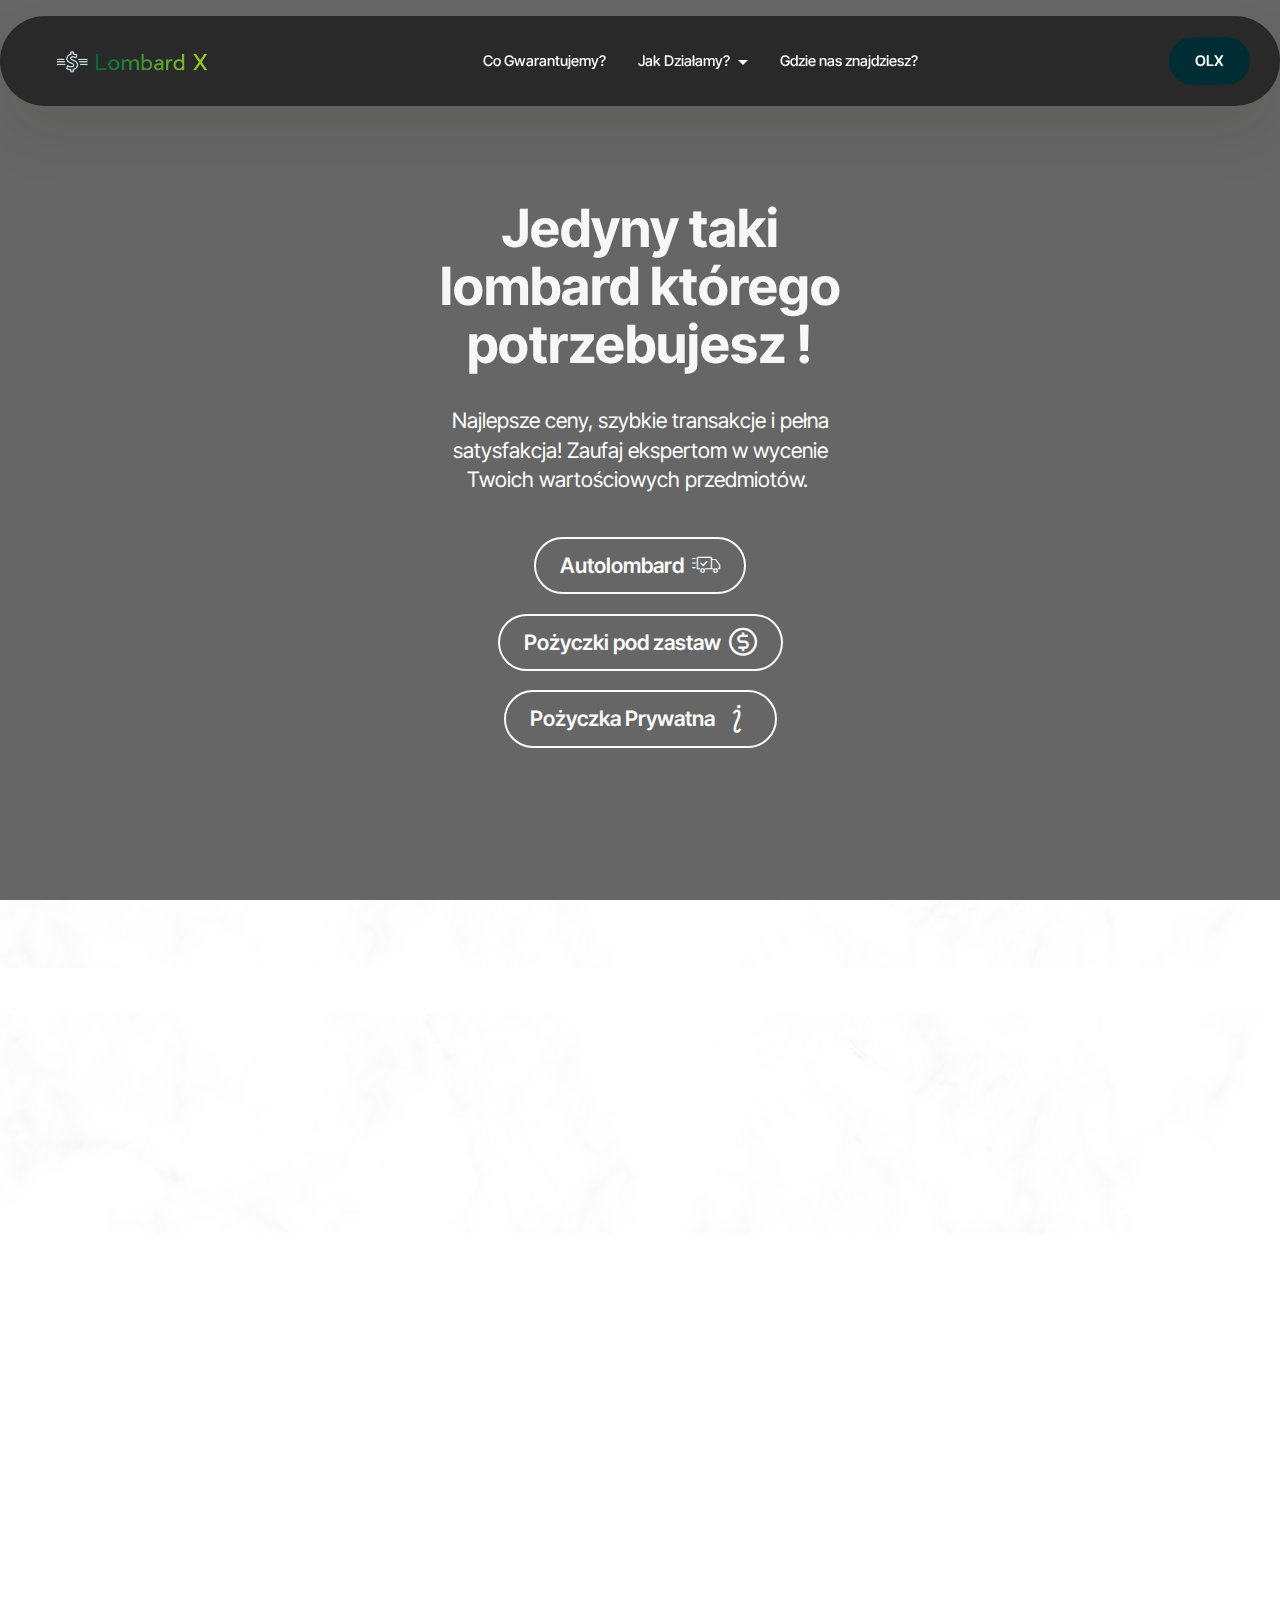
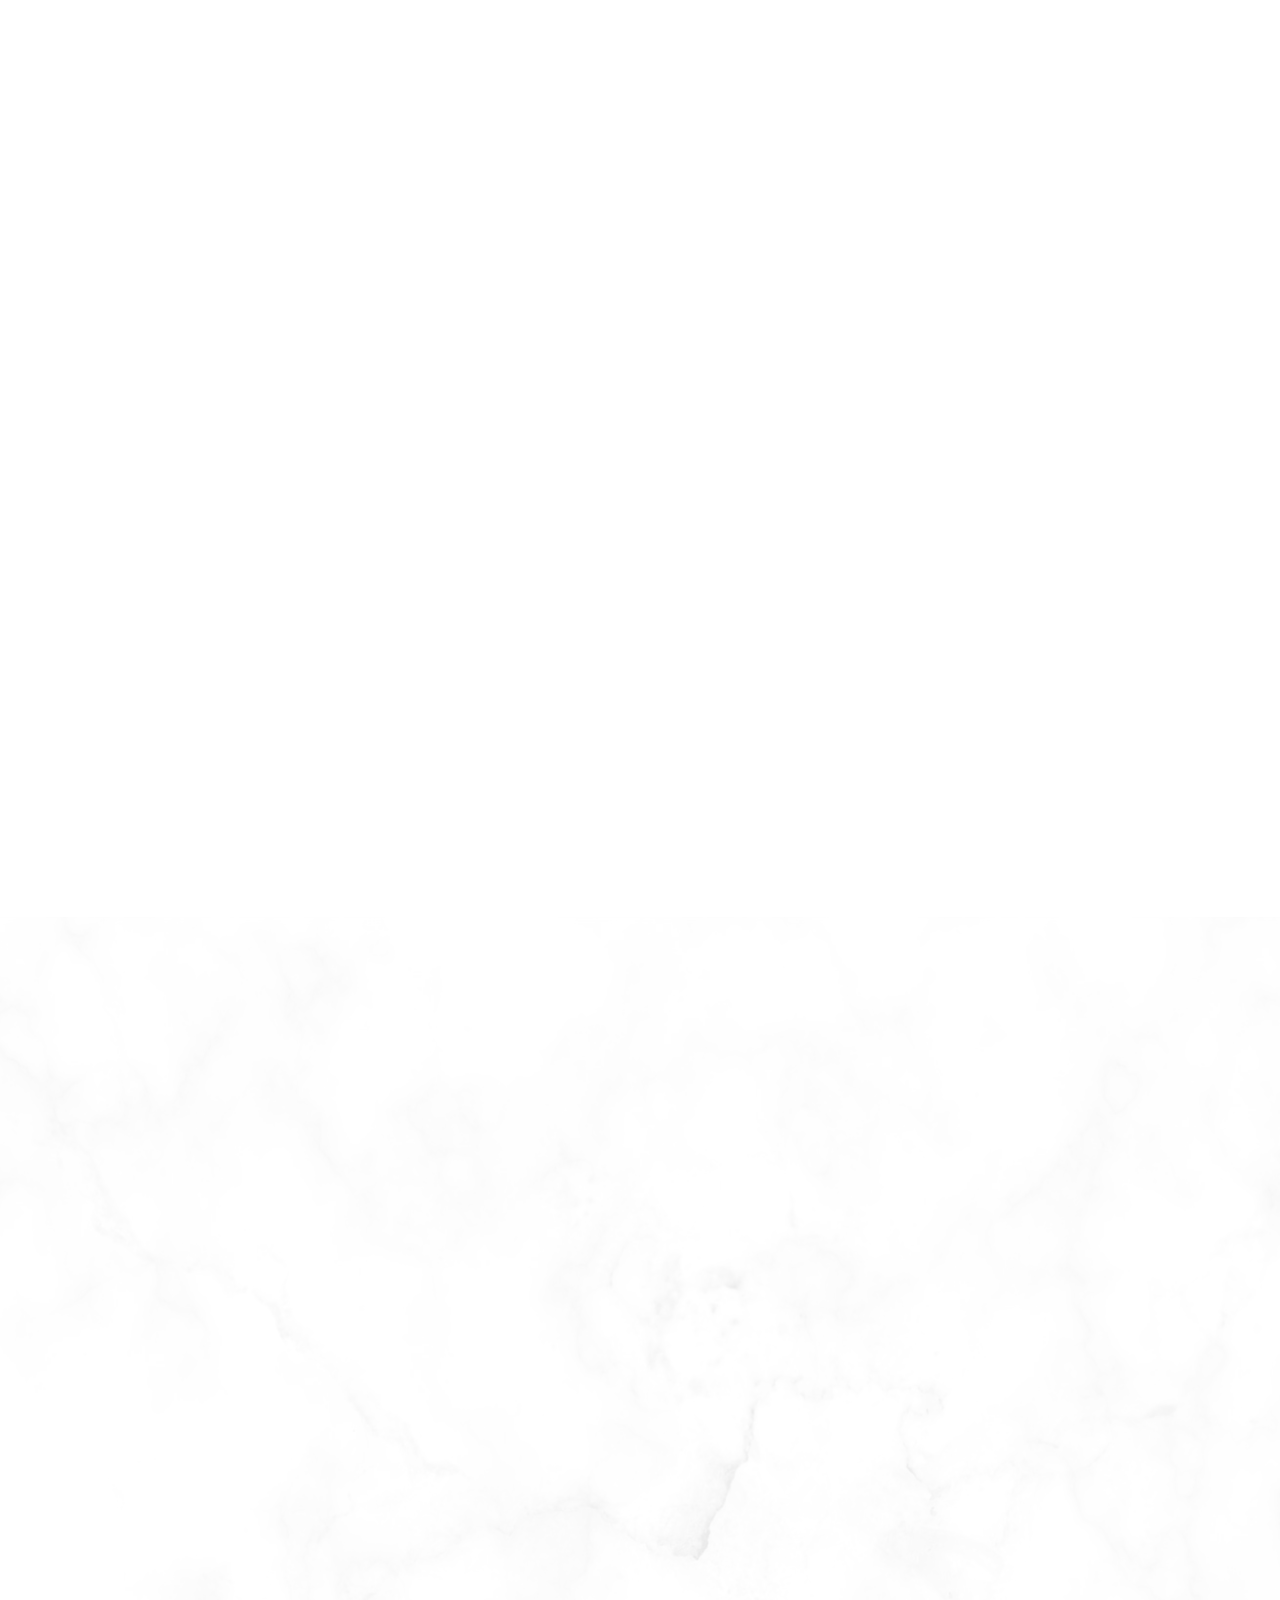
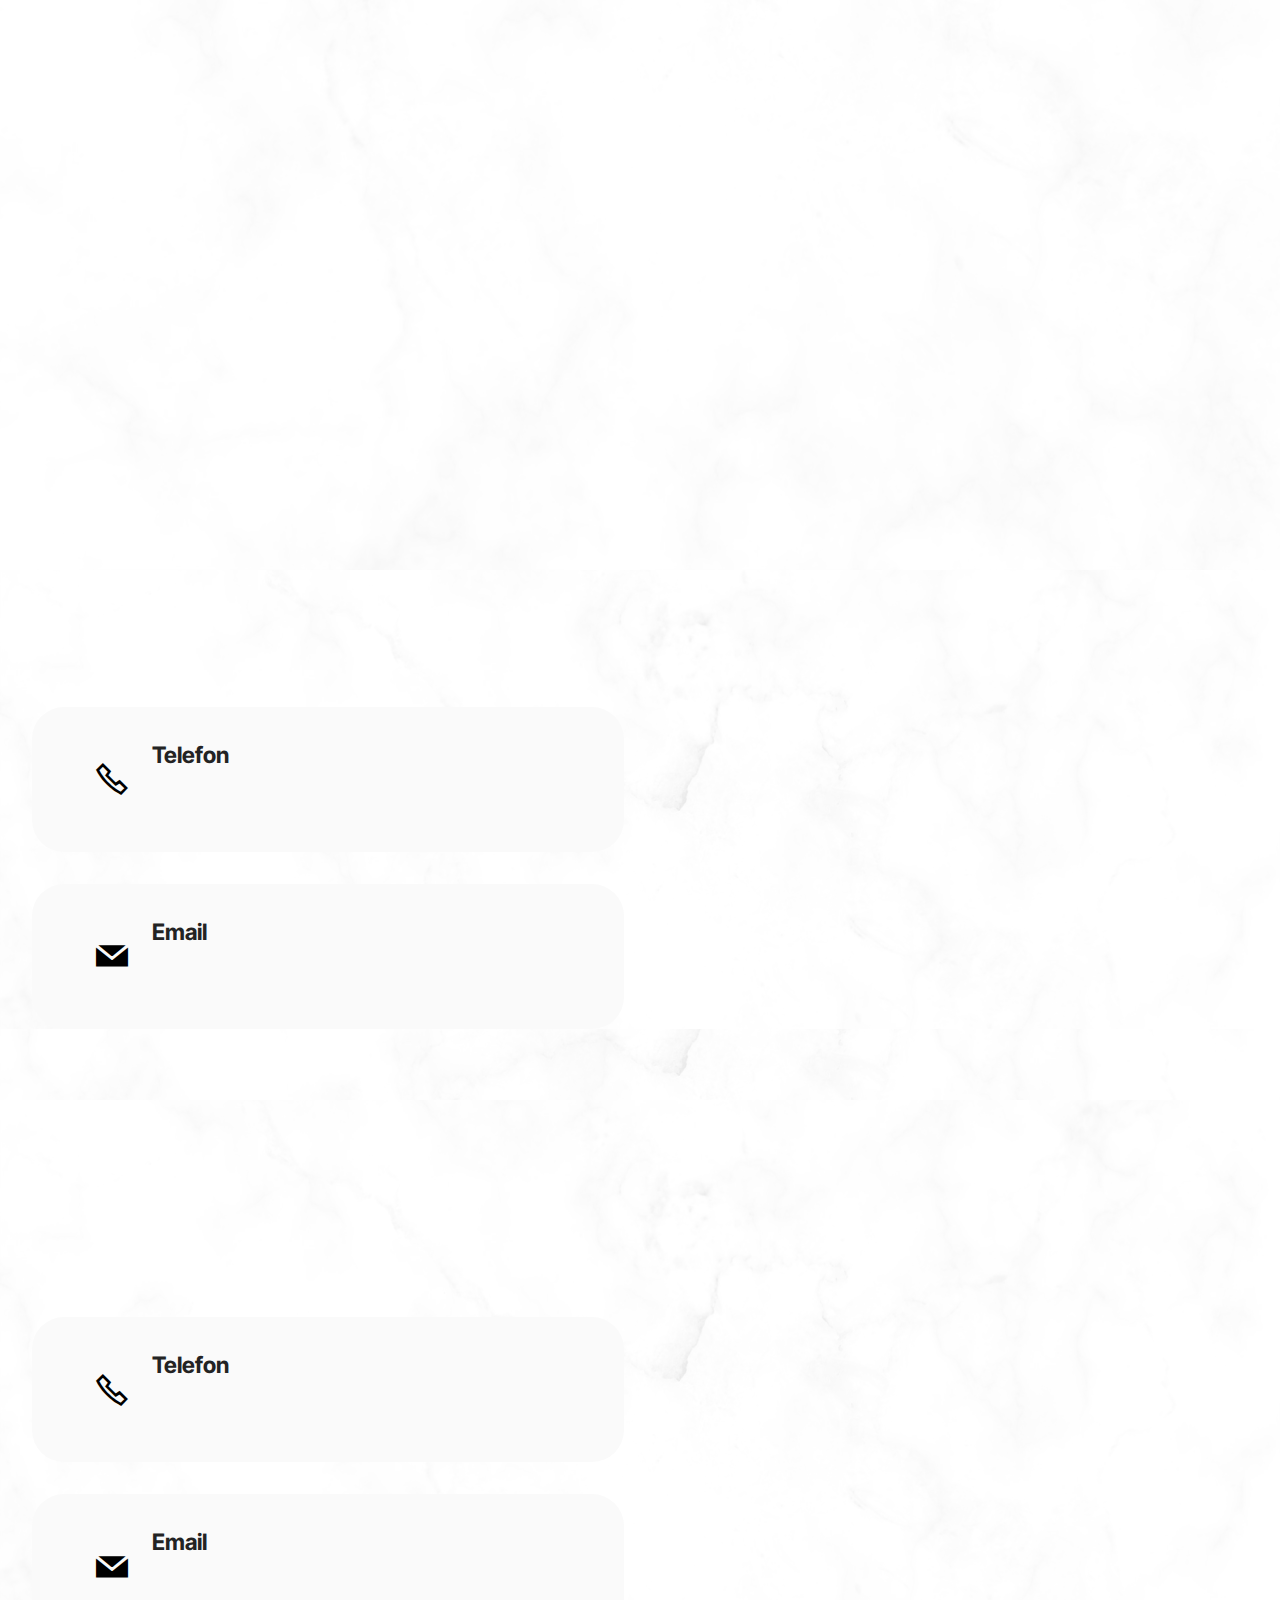
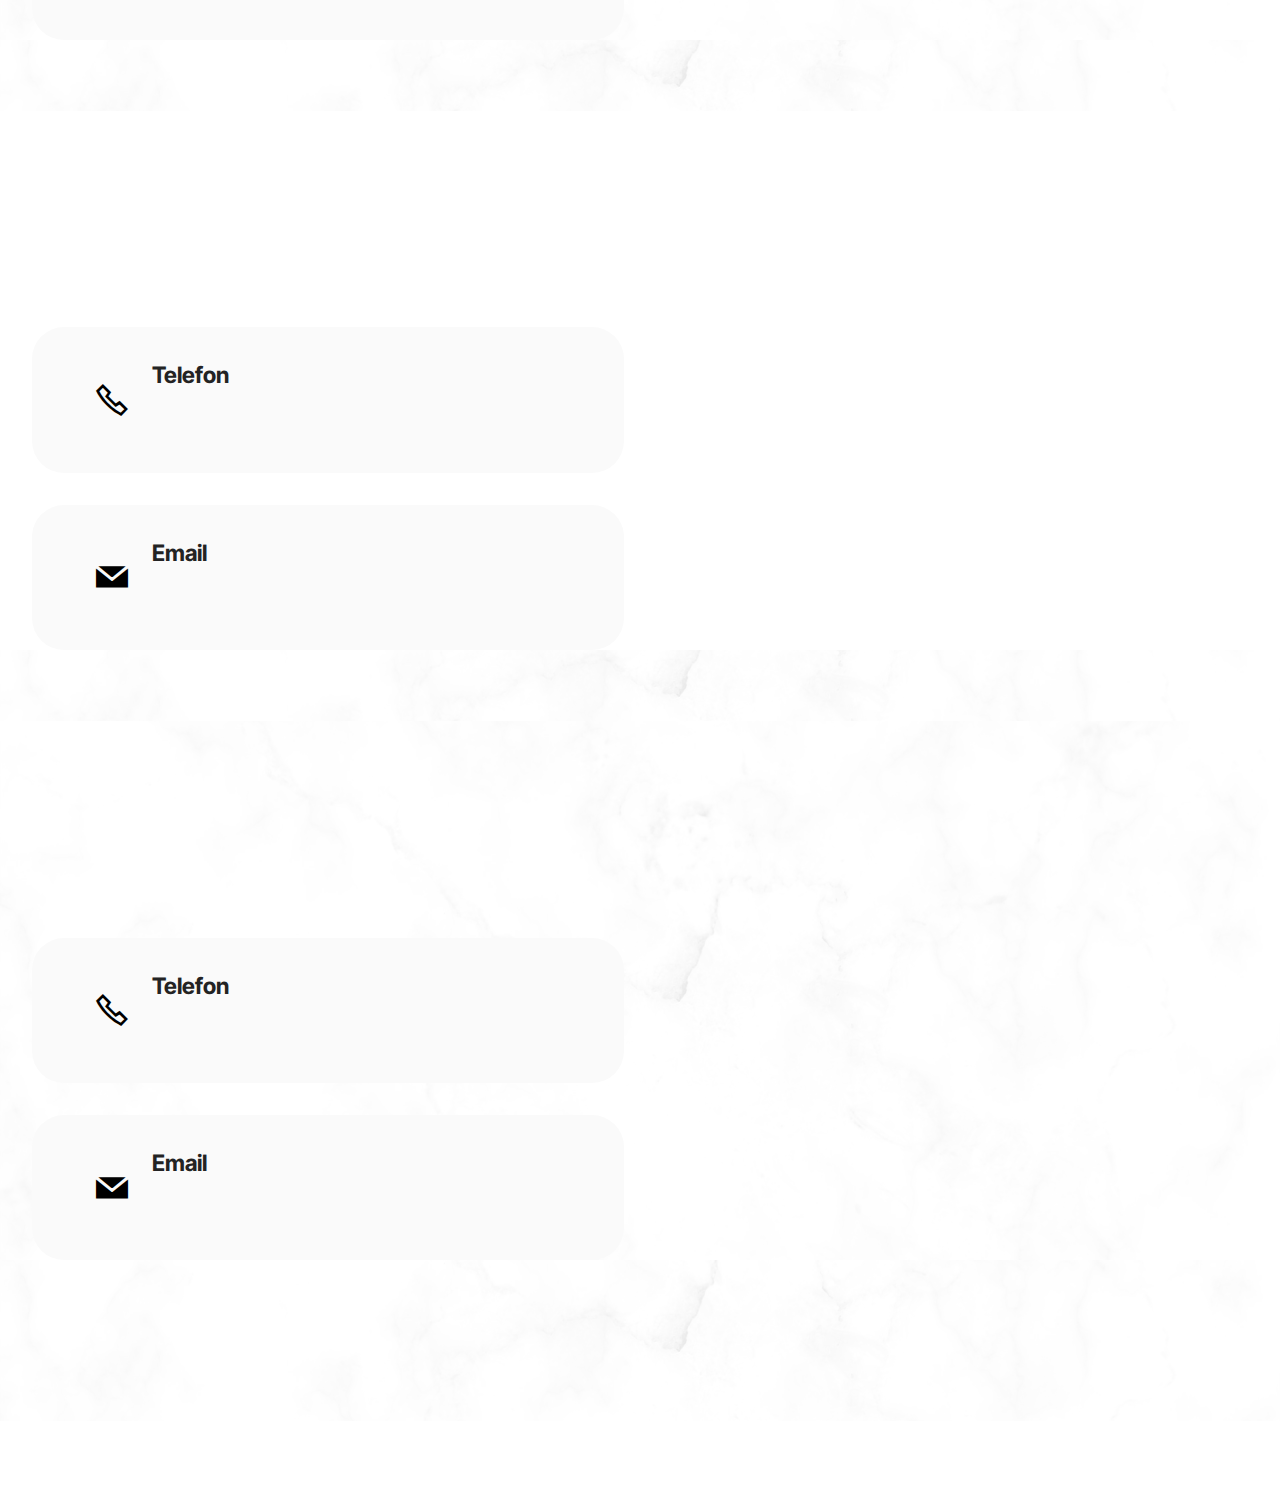
==== commit f670c118: "Add files via upload" ====
--- a/index.html
+++ b/index.html
@@ -24,7 +24,7 @@
   <link rel="stylesheet" href="assets/theme/css/style.css">
   <link rel="preload" href="https://fonts.googleapis.com/css?family=Inter+Tight:100,200,300,400,500,600,700,800,900,100i,200i,300i,400i,500i,600i,700i,800i,900i&display=swap" as="style" onload="this.onload=null;this.rel='stylesheet'">
   <noscript><link rel="stylesheet" href="https://fonts.googleapis.com/css?family=Inter+Tight:100,200,300,400,500,600,700,800,900,100i,200i,300i,400i,500i,600i,700i,800i,900i&display=swap"></noscript>
-  <link rel="preload" as="style" href="assets/mobirise/css/mbr-additional.css?v=EN3voy"><link rel="stylesheet" href="assets/mobirise/css/mbr-additional.css?v=EN3voy" type="text/css">
+  <link rel="preload" as="style" href="assets/mobirise/css/mbr-additional.css?v=dwcH3J"><link rel="stylesheet" href="assets/mobirise/css/mbr-additional.css?v=dwcH3J" type="text/css">
 
   
   
@@ -57,8 +57,8 @@
 				<ul class="navbar-nav nav-dropdown" data-app-modern-menu="true"><li class="nav-item">
 						<a class="nav-link link text-white text-primary display-4" href="index.html#content4-38">Co Gwarantujemy?</a>
 					</li>
-					<li class="nav-item">
-						<a class="nav-link link text-white text-primary display-4" href="index.html#content1-2w" aria-expanded="false">Jak Działamy?</a>
+					<li class="nav-item dropdown">
+						<a class="nav-link link text-white text-primary dropdown-toggle show display-4" href="index.html#content1-2w" aria-expanded="false" data-toggle="dropdown-submenu" data-bs-toggle="dropdown" data-bs-auto-close="outside">Jak Działamy?</a><div class="dropdown-menu show" aria-labelledby="dropdown-377" data-bs-popper="none"><a class="text-white text-primary dropdown-item display-4" href="pożyczka_pod_zastaw.html">Pożyczka pod zastaw<br></a><a class="text-white text-primary dropdown-item display-4" href="Autolombard.html">Autolombard<br></a><a class="text-white text-primary dropdown-item display-4" href="co_możesz_u_nas_sprzedać.html">Co możesz u nas sprzedać?</a><a class="text-white text-primary dropdown-item display-4" href="pożyczka_prywatna.html">Pożyczka prywatna</a></div>
 					</li>
 					<li class="nav-item">
 						<a class="nav-link link text-white text-primary display-4" href="index.html#contacts3-2x">Gdzie nas znajdziesz?</a>
@@ -81,7 +81,7 @@
           <strong><br>Jedyny taki lombard którego potrzebujesz !</strong></h1>
         
         <p class="mbr-fonts-style mbr-text mbr-white mb-4 display-7">Najlepsze ceny, szybkie transakcje i pełna satysfakcja! Zaufaj ekspertom w wycenie Twoich wartościowych przedmiotów.&nbsp;<br></p>
-        <div class="mbr-section-btn"><a class="btn btn-white-outline display-7" href="Autolombard.html"><span class="mbri-delivery mbr-iconfont mbr-iconfont-btn"></span>Autolombard</a> <a class="btn btn-white-outline display-7" href="pożyczka_pod_zastaw.html"><span class="mobi-mbri mobi-mbri-cash mbr-iconfont mbr-iconfont-btn"></span>Pożyczki pod zastaw</a></div>
+        <div class="mbr-section-btn"><a class="btn btn-white-outline display-7" href="Autolombard.html"><span class="mbri-delivery mbr-iconfont mbr-iconfont-btn"></span>Autolombard</a> <a class="btn btn-white-outline display-7" href="pożyczka_pod_zastaw.html"><span class="mobi-mbri mobi-mbri-cash mbr-iconfont mbr-iconfont-btn"></span>Pożyczki pod zastaw</a> <a class="btn btn-white-outline display-7" href="pożyczka_prywatna.html" target="_blank">Pożyczka Prywatna<span class="mobi-mbri mobi-mbri-italic mbr-iconfont mbr-iconfont-btn"></span></a></div>
       </div>
     </div>
   </div>
@@ -313,7 +313,7 @@
                 
             </div>
             <div class="icons d-flex align-items-center col-12 col-md-6 justify-content-end mt-md-0 mt-2 flex-wrap">
-                <a href="https://twitter.com/mobirise" target="_blank">
+                <a href="https://allegro.pl/uzytkownik/LOMBARDX15" target="_blank">
                     <span class="mbr-iconfont mbr-iconfont-social mbrib-shopping-basket" style="color: rgb(255, 125, 25); fill: rgb(255, 125, 25);"></span>
                 </a>
                 
@@ -387,7 +387,7 @@
                 
             </div>
             <div class="icons d-flex align-items-center col-12 col-md-6 justify-content-end mt-md-0 mt-2 flex-wrap">
-                <a href="https://twitter.com/mobirise" target="_blank">
+                <a href="https://allegro.pl/uzytkownik/XpressInvest" target="_blank">
                     <span class="mbr-iconfont mbr-iconfont-social mbrib-shopping-basket"></span>
                 </a>
                 
@@ -461,7 +461,7 @@
                 
             </div>
             <div class="icons d-flex align-items-center col-12 col-md-6 justify-content-end mt-md-0 mt-2 flex-wrap">
-                <a href="https://twitter.com/mobirise" target="_blank">
+                <a href="https://allegro.pl/uzytkownik/XpressInvestSL" target="_blank">
                     <span class="mbr-iconfont mbr-iconfont-social mbrib-shopping-basket" style="color: rgb(255, 125, 25); fill: rgb(255, 125, 25);"></span>
                 </a>
                 
@@ -535,7 +535,7 @@
                 
             </div>
             <div class="icons d-flex align-items-center col-12 col-md-6 justify-content-end mt-md-0 mt-2 flex-wrap">
-                <a href="https://twitter.com/mobirise" target="_blank">
+                <a href="https://allegro.pl/uzytkownik/LOMBARDX55" target="_blank">
                     <span class="mbr-iconfont mbr-iconfont-social mbrib-shopping-basket" style="color: rgb(255, 125, 25); fill: rgb(255, 125, 25);"></span>
                 </a>
                 
@@ -551,7 +551,7 @@
         </div>
     </div>
     
-</section><section class="display-7" style="padding: 0;align-items: center;justify-content: center;flex-wrap: wrap;    align-content: center;display: flex;position: relative;height: 4rem;"><a href="https://mobiri.se/3446750" style="flex: 1 1;height: 4rem;position: absolute;width: 100%;z-index: 1;"><img alt="" style="height: 4rem;" src="[data-uri]"></a><p style="margin: 0;text-align: center;" class="display-7">&#8204;</p><a style="z-index:1" href="https://mobirise.com"></a></section><script src="assets/bootstrap/js/bootstrap.bundle.min.js"></script>  <script src="assets/parallax/jarallax.js"></script>  <script src="assets/smoothscroll/smooth-scroll.js"></script>  <script src="assets/ytplayer/index.js"></script>  <script src="assets/dropdown/js/navbar-dropdown.js"></script>  <script src="assets/vimeoplayer/player.js"></script>  <script src="assets/sociallikes/social-likes.js"></script>  <script src="assets/theme/js/script.js"></script>  
+</section><section class="display-7" style="padding: 0;align-items: center;justify-content: center;flex-wrap: wrap;    align-content: center;display: flex;position: relative;height: 4rem;"><a href="https://mobiri.se/3446750" style="flex: 1 1;height: 4rem;position: absolute;width: 100%;z-index: 1;"><img alt="" style="height: 4rem;" src="[data-uri]"></a><p style="margin: 0;text-align: center;" class="display-7">&#8204;</p><a style="z-index:1" href="https://mobirise.com/html-builder.html">HTML Builder</a></section><script src="assets/bootstrap/js/bootstrap.bundle.min.js"></script>  <script src="assets/parallax/jarallax.js"></script>  <script src="assets/smoothscroll/smooth-scroll.js"></script>  <script src="assets/ytplayer/index.js"></script>  <script src="assets/dropdown/js/navbar-dropdown.js"></script>  <script src="assets/vimeoplayer/player.js"></script>  <script src="assets/sociallikes/social-likes.js"></script>  <script src="assets/theme/js/script.js"></script>  
   
   
  <div id="scrollToTop" class="scrollToTop mbr-arrow-up"><a style="text-align: center;"><i class="mbr-arrow-up-icon mbr-arrow-up-icon-cm cm-icon cm-icon-smallarrow-up"></i></a></div>
--- a/assets/mobirise/css/mbr-additional.css
+++ b/assets/mobirise/css/mbr-additional.css
@@ -3745,3 +3745,871 @@
     text-align: center;
   }
 }
+.cid-up0NvpSdcw {
+  z-index: 1000;
+  width: 100%;
+  position: relative;
+}
+.cid-up0NvpSdcw .dropdown-item:before {
+  font-family: Moririse2 !important;
+  content: "\e966";
+  display: inline-block;
+  width: 0;
+  position: absolute;
+  left: 1rem;
+  top: 0.5rem;
+  margin-right: 0.5rem;
+  line-height: 1;
+  font-size: inherit;
+  vertical-align: middle;
+  text-align: center;
+  overflow: hidden;
+  transform: scale(0, 1);
+  transition: all 0.25s ease-in-out;
+}
+@media (max-width: 767px) {
+  .cid-up0NvpSdcw .navbar-toggler {
+    transform: scale(0.8);
+  }
+}
+.cid-up0NvpSdcw .navbar-brand {
+  flex-shrink: 0;
+  align-items: center;
+  margin-right: 0;
+  padding: 10px 0;
+  transition: all 0.3s;
+  word-break: break-word;
+  z-index: 1;
+}
+.cid-up0NvpSdcw .navbar-brand img {
+  max-width: 100%;
+  max-height: 100%;
+  border-radius: 0px !important;
+}
+.cid-up0NvpSdcw .navbar-brand .navbar-caption {
+  line-height: inherit !important;
+}
+.cid-up0NvpSdcw .navbar-brand .navbar-logo a {
+  outline: none;
+}
+.cid-up0NvpSdcw .navbar-nav {
+  margin: auto;
+  margin-left: 0;
+  margin-left: auto;
+}
+.cid-up0NvpSdcw .navbar-nav .nav-item {
+  padding: 0 !important;
+  transition: .3s all !important;
+}
+.cid-up0NvpSdcw .navbar-nav .nav-item .nav-link {
+  padding: 16px !important;
+  margin: 0 !important;
+  border-radius: 1rem !important;
+  transition: .3s all !important;
+}
+.cid-up0NvpSdcw .navbar-nav .nav-item .nav-link:hover {
+  background-color: rgba(27, 31, 10, 0.06);
+}
+.cid-up0NvpSdcw .navbar-nav .open .nav-link::after {
+  transform: rotate(180deg);
+}
+@media (min-width: 992px) {
+  .cid-up0NvpSdcw .navbar-nav .open .nav-link::before {
+    content: "";
+    width: 100%;
+    height: 20px;
+    top: 100%;
+    background: transparent;
+    position: absolute;
+  }
+}
+.cid-up0NvpSdcw .navbar-nav .dropdown-item {
+  padding: 12px !important;
+  border-radius: 0.5rem !important;
+  margin: 0 8px !important;
+  transition: .3s all !important;
+}
+.cid-up0NvpSdcw .navbar-nav .dropdown-item:hover {
+  background-color: rgba(27, 31, 10, 0.06);
+}
+@media (min-width: 992px) {
+  .cid-up0NvpSdcw .navbar-nav {
+    padding-left: 1.5rem;
+  }
+}
+.cid-up0NvpSdcw .nav-link {
+  width: fit-content;
+  position: relative;
+}
+.cid-up0NvpSdcw .navbar-logo {
+  padding-left: 2rem;
+  margin: 0 !important;
+}
+@media (max-width: 767px) {
+  .cid-up0NvpSdcw .navbar-logo {
+    padding-left: 1rem;
+  }
+}
+.cid-up0NvpSdcw .navbar-caption {
+  padding-left: 1rem;
+  padding-right: .5rem;
+}
+@media (max-width: 767px) {
+  .cid-up0NvpSdcw .nav-dropdown {
+    padding-bottom: 0.5rem;
+  }
+}
+.cid-up0NvpSdcw .nav-dropdown .link.dropdown-toggle::after {
+  margin-left: 0.5rem;
+  margin-top: 0.2rem;
+  transition: .3s all;
+}
+.cid-up0NvpSdcw .container {
+  display: flex;
+  height: 90px;
+  padding: 0.5rem 0.6rem;
+  flex-wrap: nowrap;
+  background: rgba(0, 0, 0, 0.6) !important;
+  left: 0;
+  right: 0;
+  -webkit-box-pack: justify;
+  -ms-flex-pack: justify;
+  justify-content: flex-end;
+  -webkit-box-align: center;
+  -webkit-align-items: center;
+  -ms-flex-align: center;
+  align-items: center;
+  border-radius: 100vw;
+  margin-top: 1rem;
+  background-color: #000000;
+  box-shadow: 0 30px 60px 0 rgba(27, 31, 10, 0.08);
+}
+@media (max-width: 992px) {
+  .cid-up0NvpSdcw .container {
+    padding-right: 2rem;
+  }
+}
+@media (max-width: 767px) {
+  .cid-up0NvpSdcw .container {
+    width: 95%;
+    height: 56px !important;
+    padding-right: 1rem;
+    margin-top: 0rem;
+  }
+}
+.cid-up0NvpSdcw .iconfont-wrapper {
+  color: #ffffff !important;
+  font-size: 1.5rem;
+  padding-right: 0.5rem;
+}
+.cid-up0NvpSdcw .dropdown-menu {
+  flex-wrap: wrap;
+  flex-direction: column;
+  max-width: 100%;
+  padding: 12px 4px !important;
+  border-radius: 1.5rem;
+  transition: .3s all !important;
+  min-width: auto;
+  background: #000000;
+  background: rgba(0, 0, 0, 0.6) !important;
+}
+.cid-up0NvpSdcw .nav-item:focus,
+.cid-up0NvpSdcw .nav-link:focus {
+  outline: none;
+}
+.cid-up0NvpSdcw .dropdown .dropdown-menu .dropdown-item {
+  width: auto;
+  transition: all 0.25s ease-in-out;
+}
+.cid-up0NvpSdcw .dropdown .dropdown-menu .dropdown-item::after {
+  right: 0.5rem;
+}
+.cid-up0NvpSdcw .dropdown .dropdown-menu .dropdown-item .mbr-iconfont {
+  margin-right: 0.5rem;
+  vertical-align: sub;
+}
+.cid-up0NvpSdcw .dropdown .dropdown-menu .dropdown-item .mbr-iconfont:before {
+  display: inline-block;
+  transform: scale(1, 1);
+  transition: all 0.25s ease-in-out;
+}
+.cid-up0NvpSdcw .collapsed .dropdown-menu .dropdown-item:before {
+  display: none;
+}
+.cid-up0NvpSdcw .collapsed .dropdown .dropdown-menu .dropdown-item {
+  padding: 0.235em 1.5em 0.235em 1.5em !important;
+  transition: none;
+  margin: 0 !important;
+}
+.cid-up0NvpSdcw .navbar {
+  min-height: 90px;
+  transition: all 0.3s;
+  border-bottom: 1px solid transparent;
+  background: transparent !important;
+  padding: 0 !important;
+  border: none !important;
+  box-shadow: none !important;
+  border-radius: 0 !important;
+}
+.cid-up0NvpSdcw .navbar.opened {
+  transition: all 0.3s;
+}
+.cid-up0NvpSdcw .navbar .dropdown-item {
+  padding: 0.5rem 1.8rem;
+}
+.cid-up0NvpSdcw .navbar .navbar-logo img {
+  width: auto;
+}
+.cid-up0NvpSdcw .navbar .navbar-collapse {
+  z-index: 1;
+  justify-content: flex-end;
+}
+.cid-up0NvpSdcw .navbar.collapsed {
+  justify-content: center;
+}
+.cid-up0NvpSdcw .navbar.collapsed .nav-item .nav-link::before {
+  display: none;
+}
+.cid-up0NvpSdcw .navbar.collapsed.opened .dropdown-menu {
+  top: 0;
+}
+@media (min-width: 992px) {
+  .cid-up0NvpSdcw .navbar.collapsed.opened:not(.navbar-short) .navbar-collapse {
+    max-height: calc(98.5vh - 3rem);
+  }
+}
+.cid-up0NvpSdcw .navbar.collapsed .dropdown-menu .dropdown-submenu {
+  left: 0 !important;
+}
+.cid-up0NvpSdcw .navbar.collapsed .dropdown-menu .dropdown-item:after {
+  right: auto;
+}
+.cid-up0NvpSdcw .navbar.collapsed .dropdown-menu .dropdown-toggle[data-toggle="dropdown-submenu"]:after {
+  margin-left: 0.5rem;
+  margin-top: 0.2rem;
+  border-top: 0.35em solid;
+  border-right: 0.35em solid transparent;
+  border-left: 0.35em solid transparent;
+  border-bottom: 0;
+  top: 41%;
+}
+.cid-up0NvpSdcw .navbar.collapsed ul.navbar-nav li {
+  margin: auto;
+}
+.cid-up0NvpSdcw .navbar.collapsed .dropdown-menu .dropdown-item {
+  padding: 0.25rem 1.5rem;
+  text-align: center;
+}
+.cid-up0NvpSdcw .navbar.collapsed .icons-menu {
+  padding-left: 0;
+  padding-right: 0;
+  padding-top: 0.5rem;
+  padding-bottom: 0.5rem;
+}
+@media (max-width: 767px) {
+  .cid-up0NvpSdcw .navbar {
+    min-height: 72px;
+  }
+  .cid-up0NvpSdcw .navbar .navbar-logo img {
+    height: 2rem !important;
+  }
+}
+@media (max-width: 991px) {
+  .cid-up0NvpSdcw .navbar .nav-item .nav-link::before {
+    display: none;
+  }
+  .cid-up0NvpSdcw .navbar.opened .dropdown-menu {
+    top: 0;
+  }
+  .cid-up0NvpSdcw .navbar .dropdown-menu .dropdown-submenu {
+    left: 0 !important;
+  }
+  .cid-up0NvpSdcw .navbar .dropdown-menu .dropdown-item:after {
+    right: auto;
+  }
+  .cid-up0NvpSdcw .navbar .dropdown-menu .dropdown-toggle[data-toggle="dropdown-submenu"]:after {
+    margin-left: 0.5rem;
+    margin-top: 0.2rem;
+    border-top: 0.35em solid;
+    border-right: 0.35em solid transparent;
+    border-left: 0.35em solid transparent;
+    border-bottom: 0;
+    top: 40%;
+  }
+  .cid-up0NvpSdcw .navbar .dropdown-menu .dropdown-item {
+    padding: 0.25rem 1.5rem !important;
+    text-align: center;
+  }
+  .cid-up0NvpSdcw .navbar .navbar-brand {
+    flex-shrink: initial;
+    flex-basis: auto;
+    word-break: break-word;
+    padding-right: 10px;
+  }
+  .cid-up0NvpSdcw .navbar .navbar-toggler {
+    flex-basis: auto;
+  }
+  .cid-up0NvpSdcw .navbar .icons-menu {
+    padding-left: 0;
+    padding-top: 0.5rem;
+    padding-bottom: 0.5rem;
+  }
+}
+.cid-up0NvpSdcw .navbar.navbar-short .navbar-logo img {
+  height: 2rem;
+}
+.cid-up0NvpSdcw .dropdown-item.active,
+.cid-up0NvpSdcw .dropdown-item:active {
+  background-color: transparent;
+}
+.cid-up0NvpSdcw .navbar-expand-lg .navbar-nav .nav-link {
+  padding: 0;
+}
+.cid-up0NvpSdcw .nav-dropdown .link.dropdown-toggle {
+  margin-right: 1.667em;
+}
+.cid-up0NvpSdcw .nav-dropdown .link.dropdown-toggle[aria-expanded="true"] {
+  margin-right: 0;
+  padding: 0.667em 1.667em;
+}
+.cid-up0NvpSdcw .navbar.navbar-expand-lg .dropdown .dropdown-menu {
+  background: #000000;
+}
+.cid-up0NvpSdcw .navbar.navbar-expand-lg .dropdown .dropdown-menu .dropdown-submenu {
+  margin: 0;
+  left: 105%;
+  transform: none;
+  top: -12px;
+}
+.cid-up0NvpSdcw .navbar .dropdown.open > .dropdown-menu {
+  display: flex;
+}
+.cid-up0NvpSdcw ul.navbar-nav {
+  flex-wrap: wrap;
+}
+.cid-up0NvpSdcw .navbar-buttons {
+  text-align: center;
+  min-width: 140px;
+}
+@media (max-width: 992px) {
+  .cid-up0NvpSdcw .navbar-buttons {
+    text-align: left;
+  }
+}
+.cid-up0NvpSdcw button.navbar-toggler {
+  outline: none;
+  width: 31px;
+  height: 20px;
+  cursor: pointer;
+  transition: all 0.2s;
+  position: relative;
+  align-self: center;
+}
+.cid-up0NvpSdcw button.navbar-toggler .hamburger span {
+  position: absolute;
+  right: 0;
+  width: 30px;
+  height: 2px;
+  border-right: 5px;
+  background-color: #000000;
+}
+.cid-up0NvpSdcw button.navbar-toggler .hamburger span:nth-child(1) {
+  top: 0;
+  transition: all 0.2s;
+}
+.cid-up0NvpSdcw button.navbar-toggler .hamburger span:nth-child(2) {
+  top: 8px;
+  transition: all 0.15s;
+}
+.cid-up0NvpSdcw button.navbar-toggler .hamburger span:nth-child(3) {
+  top: 8px;
+  transition: all 0.15s;
+}
+.cid-up0NvpSdcw button.navbar-toggler .hamburger span:nth-child(4) {
+  top: 16px;
+  transition: all 0.2s;
+}
+.cid-up0NvpSdcw nav.opened .hamburger span:nth-child(1) {
+  top: 8px;
+  width: 0;
+  opacity: 0;
+  right: 50%;
+  transition: all 0.2s;
+}
+.cid-up0NvpSdcw nav.opened .hamburger span:nth-child(2) {
+  transform: rotate(45deg);
+  transition: all 0.25s;
+}
+.cid-up0NvpSdcw nav.opened .hamburger span:nth-child(3) {
+  transform: rotate(-45deg);
+  transition: all 0.25s;
+}
+.cid-up0NvpSdcw nav.opened .hamburger span:nth-child(4) {
+  top: 8px;
+  width: 0;
+  opacity: 0;
+  right: 50%;
+  transition: all 0.2s;
+}
+.cid-up0NvpSdcw .navbar-dropdown {
+  padding: 0 1rem;
+}
+.cid-up0NvpSdcw a.nav-link {
+  display: flex;
+  align-items: center;
+  justify-content: center;
+}
+.cid-up0NvpSdcw .icons-menu {
+  flex-wrap: nowrap;
+  display: flex;
+  justify-content: center;
+  padding-left: 1rem;
+  padding-right: 1rem;
+  padding-top: 0.3rem;
+  text-align: center;
+}
+@media (max-width: 992px) {
+  .cid-up0NvpSdcw .icons-menu {
+    justify-content: flex-start;
+    margin-bottom: .5rem;
+  }
+}
+@media screen and (-ms-high-contrast: active), (-ms-high-contrast: none) {
+  .cid-up0NvpSdcw .navbar {
+    height: 70px;
+  }
+  .cid-up0NvpSdcw .navbar.opened {
+    height: auto;
+  }
+  .cid-up0NvpSdcw .nav-item .nav-link:hover::before {
+    width: 175%;
+    max-width: calc(100% + 2rem);
+    left: -1rem;
+  }
+}
+.cid-up0NvpSdcw .navbar .dropdown > .dropdown-menu {
+  display: none;
+  width: max-content;
+  max-width: 500px !important;
+  transform: translateX(-50%);
+  top: calc(100% + 20px);
+  left: 50%;
+}
+.cid-up0NvpSdcw .navbar .dropdown > .dropdown-menu .dropdown-item {
+  line-height: 1 !important;
+}
+.cid-up0NvpSdcw .navbar .dropdown > .dropdown-menu .dropdown .dropdown-item {
+  align-items: center;
+  display: flex;
+  height: max-content !important;
+  min-height: max-content !important;
+}
+.cid-up0NvpSdcw .navbar .dropdown > .dropdown-menu .dropdown .dropdown-item::after {
+  display: inline-block;
+  position: static;
+  margin-left: 0.5rem;
+  margin-top: 0;
+  margin-right: 0;
+  margin-bottom: 0;
+  transition: .3s all;
+  transform: rotate(-90deg);
+}
+.cid-up0NvpSdcw .navbar .dropdown > .dropdown-menu .dropdown.open .dropdown-item::after {
+  transform: rotate(0deg);
+}
+.cid-up0NvpSdcw .mbr-section-btn {
+  margin: -0.6rem -0.6rem;
+}
+.cid-up0NvpSdcw .navbar-toggler {
+  margin-left: 12px;
+  margin-right: 8px;
+  order: 1000;
+}
+@media (max-width: 991px) {
+  .cid-up0NvpSdcw .navbar-brand {
+    margin-right: auto;
+  }
+  .cid-up0NvpSdcw .navbar-collapse {
+    z-index: -1 !important;
+    position: absolute;
+    top: 110%;
+    left: 0;
+    width: 100%;
+    padding: 1rem;
+    border-radius: 1.5rem;
+    background: #000000;
+    opacity: 1;
+    border-color: rgba(0, 0, 0, 0.6) !important;
+    background: rgba(0, 0, 0, 0.6) !important;
+    backdrop-filter: blur(8px);
+  }
+  .cid-up0NvpSdcw .navbar-nav .nav-item .nav-link::after {
+    margin-left: 10px;
+  }
+  .cid-up0NvpSdcw .navbar-nav .dropdown-item:hover {
+    background-color: rgba(27, 31, 10, 0.06);
+  }
+  .cid-up0NvpSdcw .navbar .dropdown > .dropdown-menu {
+    max-width: 100% !important;
+    transform: translateX(0);
+    top: 10px;
+    left: 0;
+    padding: 8px !important;
+    border-radius: 1rem;
+    background-color: rgba(27, 31, 10, 0.04) !important;
+  }
+  .cid-up0NvpSdcw .navbar .dropdown > .dropdown-menu .dropdown-item {
+    padding: 8px !important;
+    line-height: 1 !important;
+    margin-bottom: 4px !important;
+  }
+  .cid-up0NvpSdcw .navbar .dropdown > .dropdown-menu .dropdown .dropdown-item {
+    align-items: center;
+    display: flex;
+    height: max-content !important;
+    min-height: max-content !important;
+  }
+  .cid-up0NvpSdcw .navbar .dropdown > .dropdown-menu .dropdown .dropdown-item::after {
+    display: inline-block;
+    position: static;
+    margin-left: 0.5rem;
+    margin-top: 0;
+    margin-right: 0;
+    margin-bottom: 0;
+    transition: .3s all;
+    transform: rotate(0deg);
+  }
+  .cid-up0NvpSdcw .navbar .dropdown > .dropdown-menu .dropdown.open .dropdown-item::after {
+    transform: rotate(180deg);
+  }
+  .cid-up0NvpSdcw .navbar .dropdown > .dropdown-menu .dropdown-submenu {
+    position: static;
+    width: 100%;
+    max-width: 100% !important;
+    transform: translateX(0) !important;
+    top: 0;
+    left: 0;
+    padding: 8px !important;
+    border-radius: 1rem;
+    background-color: rgba(27, 31, 10, 0.04) !important;
+  }
+  .cid-up0NvpSdcw .navbar .dropdown.open > .dropdown-menu {
+    display: flex !important;
+    flex-direction: column;
+    align-items: flex-start;
+  }
+}
+@media (max-width: 575px) {
+  .cid-up0NvpSdcw .navbar-collapse {
+    padding: 1rem;
+  }
+}
+.cid-utl2cTAPc8 {
+  padding-top: 8rem;
+  padding-bottom: 0rem;
+  background-color: #ffffff;
+}
+.cid-utl2cTAPc8 .mbr-fallback-image.disabled {
+  display: none;
+}
+.cid-utl2cTAPc8 .mbr-fallback-image {
+  display: block;
+  background-size: cover;
+  background-position: center center;
+  width: 100%;
+  height: 100%;
+  position: absolute;
+  top: 0;
+}
+@media (max-width: 991px) {
+  .cid-utl2cTAPc8 .image-wrapper {
+    margin-bottom: 1rem;
+  }
+}
+.cid-utl2cTAPc8 .row {
+  flex-direction: row-reverse;
+}
+.cid-utl2cTAPc8 .row {
+  align-items: center;
+}
+@media (max-width: 991px) {
+  .cid-utl2cTAPc8 .image-wrapper {
+    padding: 1rem;
+  }
+}
+@media (min-width: 992px) {
+  .cid-utl2cTAPc8 .text-wrapper {
+    padding: 0 2rem;
+  }
+}
+.cid-utl2cTAPc8 .mbr-section-title {
+  color: #000000;
+  text-align: center;
+}
+.cid-utl2cTAPc8 .mbr-text,
+.cid-utl2cTAPc8 .mbr-section-btn {
+  color: #000000;
+  text-align: center;
+}
+.cid-utl38sltts {
+  padding-top: 5rem;
+  padding-bottom: 4rem;
+  background-color: #ffffff;
+}
+.cid-utl38sltts .mbr-fallback-image.disabled {
+  display: none;
+}
+.cid-utl38sltts .mbr-fallback-image {
+  display: block;
+  background-size: cover;
+  background-position: center center;
+  width: 100%;
+  height: 100%;
+  position: absolute;
+  top: 0;
+}
+.cid-utl38sltts .mbr-text {
+  color: #000000;
+}
+.cid-utl38sltts .mbr-section-subtitle {
+  color: #ffffff;
+  text-align: left;
+}
+.cid-utl38sltts .item-wrapper {
+  background: #f7f7f7;
+  padding: 2.25rem 2.25rem 1rem 2.25rem;
+}
+@media (max-width: 767px) {
+  .cid-utl38sltts .item-wrapper {
+    padding: 2rem 1.5rem 0.5rem 1.5rem;
+  }
+}
+@media (min-width: 992px) and (max-width: 1200px) {
+  .cid-utl38sltts .item-wrapper {
+    padding: 2rem 1.5rem 0.5rem 1.5rem;
+  }
+}
+.cid-utl38sltts .main-button {
+  margin-bottom: 2rem;
+}
+@media (max-width: 767px) {
+  .cid-utl38sltts .main-button {
+    margin-bottom: 2rem;
+  }
+}
+.cid-utl38sltts .counter-container ul {
+  margin: 0;
+  padding-left: 2.25rem;
+  list-style: none;
+}
+.cid-utl38sltts .counter-container ul li {
+  position: relative;
+  list-style: none;
+  margin-bottom: 2rem;
+}
+.cid-utl38sltts .counter-container ul li:before {
+  position: absolute;
+  left: -1.5em;
+  content: "";
+  display: flex;
+  justify-content: center;
+  align-items: center;
+  color: #9fe870;
+  background-color: #9fe870;
+  width: 0.5em;
+  height: 0.5em;
+  top: 0.4em;
+  border-radius: 50%;
+}
+.cid-utl38sltts .mbr-text UL {
+  text-align: left;
+}
+.cid-utl38sltts .mbr-section-subtitle,
+.cid-utl38sltts .main-button {
+  color: #000000;
+  text-align: center;
+}
+.cid-utl38sltts .mbr-section-title {
+  text-align: center;
+}
+.cid-utl82RVhiU {
+  padding-top: 3rem;
+  padding-bottom: 3rem;
+  background-color: #ffffff;
+}
+.cid-utl82RVhiU .mbr-fallback-image.disabled {
+  display: none;
+}
+.cid-utl82RVhiU .mbr-fallback-image {
+  display: block;
+  background-size: cover;
+  background-position: center center;
+  width: 100%;
+  height: 100%;
+  position: absolute;
+  top: 0;
+}
+@media (max-width: 991px) {
+  .cid-utl82RVhiU .image-wrapper {
+    margin-bottom: 1rem;
+  }
+}
+.cid-utl82RVhiU .row {
+  align-items: center;
+}
+@media (max-width: 991px) {
+  .cid-utl82RVhiU .image-wrapper {
+    padding: 1rem;
+  }
+}
+@media (min-width: 992px) {
+  .cid-utl82RVhiU .text-wrapper {
+    padding: 0 2rem;
+  }
+}
+.cid-utl82RVhiU .mbr-section-title {
+  color: #000000;
+  text-align: center;
+}
+.cid-utl82RVhiU .mbr-text,
+.cid-utl82RVhiU .mbr-section-btn {
+  color: #000000;
+  text-align: center;
+}
+.cid-utl8ODhjMF {
+  padding-top: 3rem;
+  padding-bottom: 8rem;
+  background-color: #ffffff;
+}
+.cid-utl8ODhjMF .mbr-fallback-image.disabled {
+  display: none;
+}
+.cid-utl8ODhjMF .mbr-fallback-image {
+  display: block;
+  background-size: cover;
+  background-position: center center;
+  width: 100%;
+  height: 100%;
+  position: absolute;
+  top: 0;
+}
+@media (max-width: 991px) {
+  .cid-utl8ODhjMF .image-wrapper {
+    margin-bottom: 1rem;
+  }
+}
+.cid-utl8ODhjMF .row {
+  flex-direction: row-reverse;
+}
+.cid-utl8ODhjMF .row {
+  align-items: center;
+}
+@media (max-width: 991px) {
+  .cid-utl8ODhjMF .image-wrapper {
+    padding: 1rem;
+  }
+}
+@media (min-width: 992px) {
+  .cid-utl8ODhjMF .text-wrapper {
+    padding: 0 2rem;
+  }
+}
+.cid-utl8ODhjMF .mbr-section-title {
+  color: #000000;
+  text-align: center;
+}
+.cid-utl8ODhjMF .mbr-text,
+.cid-utl8ODhjMF .mbr-section-btn {
+  color: #000000;
+  text-align: center;
+}
+.cid-utlgmRBZQj {
+  padding-top: 0rem;
+  padding-bottom: 0rem;
+  background-color: #ffffff;
+}
+.cid-utlgmRBZQj .mbr-fallback-image.disabled {
+  display: none;
+}
+.cid-utlgmRBZQj .mbr-fallback-image {
+  display: block;
+  background-size: cover;
+  background-position: center center;
+  width: 100%;
+  height: 100%;
+  position: absolute;
+  top: 0;
+}
+@media (max-width: 767px) {
+  .cid-utlgmRBZQj .card-content-text {
+    padding: 0 1.5rem 1.5rem 1.5rem;
+  }
+}
+@media (min-width: 768px) {
+  .cid-utlgmRBZQj .card-content-text {
+    padding: 0 2.25rem 2.25rem 2.25rem;
+  }
+}
+@media (min-width: 992px) {
+  .cid-utlgmRBZQj .card-content-text {
+    padding: 1rem 4rem 4rem 4rem;
+  }
+}
+.cid-utlgmRBZQj .card-wrapper {
+  background: #f7f7f7;
+}
+.cid-utlgmRBZQj .mbr-text,
+.cid-utlgmRBZQj .mbr-section-btn {
+  color: #000000;
+  text-align: left;
+}
+.cid-utlgmRBZQj .card-title,
+.cid-utlgmRBZQj .card-box {
+  text-align: left;
+  color: #000000;
+}
+.cid-utlkfntSXf {
+  padding-top: 0rem;
+  padding-bottom: 5rem;
+  background-color: #ffffff;
+}
+.cid-utlkfntSXf .mbr-fallback-image.disabled {
+  display: none;
+}
+.cid-utlkfntSXf .mbr-fallback-image {
+  display: block;
+  background-size: cover;
+  background-position: center center;
+  width: 100%;
+  height: 100%;
+  position: absolute;
+  top: 0;
+}
+@media (max-width: 767px) {
+  .cid-utlkfntSXf .card-content-text {
+    padding: 1.5rem 1.5rem 0 1.5rem;
+  }
+}
+@media (min-width: 768px) {
+  .cid-utlkfntSXf .card-content-text {
+    padding: 2.25rem 2.25rem 0 2.25rem;
+  }
+}
+@media (min-width: 992px) {
+  .cid-utlkfntSXf .card-content-text {
+    padding: 4rem 4rem 1rem 4rem;
+  }
+}
+.cid-utlkfntSXf .card-wrapper {
+  background: #f7f7f7;
+}
+.cid-utlkfntSXf .mbr-text,
+.cid-utlkfntSXf .mbr-section-btn {
+  color: #000000;
+  text-align: left;
+}
+.cid-utlkfntSXf .card-title,
+.cid-utlkfntSXf .card-box {
+  text-align: left;
+  color: #000000;
+}
--- a/assets/mobirise/css/mbr-additional.css
+++ b/assets/mobirise/css/mbr-additional.css
@@ -3745,3 +3745,871 @@
     text-align: center;
   }
 }
+.cid-up0NvpSdcw {
+  z-index: 1000;
+  width: 100%;
+  position: relative;
+}
+.cid-up0NvpSdcw .dropdown-item:before {
+  font-family: Moririse2 !important;
+  content: "\e966";
+  display: inline-block;
+  width: 0;
+  position: absolute;
+  left: 1rem;
+  top: 0.5rem;
+  margin-right: 0.5rem;
+  line-height: 1;
+  font-size: inherit;
+  vertical-align: middle;
+  text-align: center;
+  overflow: hidden;
+  transform: scale(0, 1);
+  transition: all 0.25s ease-in-out;
+}
+@media (max-width: 767px) {
+  .cid-up0NvpSdcw .navbar-toggler {
+    transform: scale(0.8);
+  }
+}
+.cid-up0NvpSdcw .navbar-brand {
+  flex-shrink: 0;
+  align-items: center;
+  margin-right: 0;
+  padding: 10px 0;
+  transition: all 0.3s;
+  word-break: break-word;
+  z-index: 1;
+}
+.cid-up0NvpSdcw .navbar-brand img {
+  max-width: 100%;
+  max-height: 100%;
+  border-radius: 0px !important;
+}
+.cid-up0NvpSdcw .navbar-brand .navbar-caption {
+  line-height: inherit !important;
+}
+.cid-up0NvpSdcw .navbar-brand .navbar-logo a {
+  outline: none;
+}
+.cid-up0NvpSdcw .navbar-nav {
+  margin: auto;
+  margin-left: 0;
+  margin-left: auto;
+}
+.cid-up0NvpSdcw .navbar-nav .nav-item {
+  padding: 0 !important;
+  transition: .3s all !important;
+}
+.cid-up0NvpSdcw .navbar-nav .nav-item .nav-link {
+  padding: 16px !important;
+  margin: 0 !important;
+  border-radius: 1rem !important;
+  transition: .3s all !important;
+}
+.cid-up0NvpSdcw .navbar-nav .nav-item .nav-link:hover {
+  background-color: rgba(27, 31, 10, 0.06);
+}
+.cid-up0NvpSdcw .navbar-nav .open .nav-link::after {
+  transform: rotate(180deg);
+}
+@media (min-width: 992px) {
+  .cid-up0NvpSdcw .navbar-nav .open .nav-link::before {
+    content: "";
+    width: 100%;
+    height: 20px;
+    top: 100%;
+    background: transparent;
+    position: absolute;
+  }
+}
+.cid-up0NvpSdcw .navbar-nav .dropdown-item {
+  padding: 12px !important;
+  border-radius: 0.5rem !important;
+  margin: 0 8px !important;
+  transition: .3s all !important;
+}
+.cid-up0NvpSdcw .navbar-nav .dropdown-item:hover {
+  background-color: rgba(27, 31, 10, 0.06);
+}
+@media (min-width: 992px) {
+  .cid-up0NvpSdcw .navbar-nav {
+    padding-left: 1.5rem;
+  }
+}
+.cid-up0NvpSdcw .nav-link {
+  width: fit-content;
+  position: relative;
+}
+.cid-up0NvpSdcw .navbar-logo {
+  padding-left: 2rem;
+  margin: 0 !important;
+}
+@media (max-width: 767px) {
+  .cid-up0NvpSdcw .navbar-logo {
+    padding-left: 1rem;
+  }
+}
+.cid-up0NvpSdcw .navbar-caption {
+  padding-left: 1rem;
+  padding-right: .5rem;
+}
+@media (max-width: 767px) {
+  .cid-up0NvpSdcw .nav-dropdown {
+    padding-bottom: 0.5rem;
+  }
+}
+.cid-up0NvpSdcw .nav-dropdown .link.dropdown-toggle::after {
+  margin-left: 0.5rem;
+  margin-top: 0.2rem;
+  transition: .3s all;
+}
+.cid-up0NvpSdcw .container {
+  display: flex;
+  height: 90px;
+  padding: 0.5rem 0.6rem;
+  flex-wrap: nowrap;
+  background: rgba(0, 0, 0, 0.6) !important;
+  left: 0;
+  right: 0;
+  -webkit-box-pack: justify;
+  -ms-flex-pack: justify;
+  justify-content: flex-end;
+  -webkit-box-align: center;
+  -webkit-align-items: center;
+  -ms-flex-align: center;
+  align-items: center;
+  border-radius: 100vw;
+  margin-top: 1rem;
+  background-color: #000000;
+  box-shadow: 0 30px 60px 0 rgba(27, 31, 10, 0.08);
+}
+@media (max-width: 992px) {
+  .cid-up0NvpSdcw .container {
+    padding-right: 2rem;
+  }
+}
+@media (max-width: 767px) {
+  .cid-up0NvpSdcw .container {
+    width: 95%;
+    height: 56px !important;
+    padding-right: 1rem;
+    margin-top: 0rem;
+  }
+}
+.cid-up0NvpSdcw .iconfont-wrapper {
+  color: #ffffff !important;
+  font-size: 1.5rem;
+  padding-right: 0.5rem;
+}
+.cid-up0NvpSdcw .dropdown-menu {
+  flex-wrap: wrap;
+  flex-direction: column;
+  max-width: 100%;
+  padding: 12px 4px !important;
+  border-radius: 1.5rem;
+  transition: .3s all !important;
+  min-width: auto;
+  background: #000000;
+  background: rgba(0, 0, 0, 0.6) !important;
+}
+.cid-up0NvpSdcw .nav-item:focus,
+.cid-up0NvpSdcw .nav-link:focus {
+  outline: none;
+}
+.cid-up0NvpSdcw .dropdown .dropdown-menu .dropdown-item {
+  width: auto;
+  transition: all 0.25s ease-in-out;
+}
+.cid-up0NvpSdcw .dropdown .dropdown-menu .dropdown-item::after {
+  right: 0.5rem;
+}
+.cid-up0NvpSdcw .dropdown .dropdown-menu .dropdown-item .mbr-iconfont {
+  margin-right: 0.5rem;
+  vertical-align: sub;
+}
+.cid-up0NvpSdcw .dropdown .dropdown-menu .dropdown-item .mbr-iconfont:before {
+  display: inline-block;
+  transform: scale(1, 1);
+  transition: all 0.25s ease-in-out;
+}
+.cid-up0NvpSdcw .collapsed .dropdown-menu .dropdown-item:before {
+  display: none;
+}
+.cid-up0NvpSdcw .collapsed .dropdown .dropdown-menu .dropdown-item {
+  padding: 0.235em 1.5em 0.235em 1.5em !important;
+  transition: none;
+  margin: 0 !important;
+}
+.cid-up0NvpSdcw .navbar {
+  min-height: 90px;
+  transition: all 0.3s;
+  border-bottom: 1px solid transparent;
+  background: transparent !important;
+  padding: 0 !important;
+  border: none !important;
+  box-shadow: none !important;
+  border-radius: 0 !important;
+}
+.cid-up0NvpSdcw .navbar.opened {
+  transition: all 0.3s;
+}
+.cid-up0NvpSdcw .navbar .dropdown-item {
+  padding: 0.5rem 1.8rem;
+}
+.cid-up0NvpSdcw .navbar .navbar-logo img {
+  width: auto;
+}
+.cid-up0NvpSdcw .navbar .navbar-collapse {
+  z-index: 1;
+  justify-content: flex-end;
+}
+.cid-up0NvpSdcw .navbar.collapsed {
+  justify-content: center;
+}
+.cid-up0NvpSdcw .navbar.collapsed .nav-item .nav-link::before {
+  display: none;
+}
+.cid-up0NvpSdcw .navbar.collapsed.opened .dropdown-menu {
+  top: 0;
+}
+@media (min-width: 992px) {
+  .cid-up0NvpSdcw .navbar.collapsed.opened:not(.navbar-short) .navbar-collapse {
+    max-height: calc(98.5vh - 3rem);
+  }
+}
+.cid-up0NvpSdcw .navbar.collapsed .dropdown-menu .dropdown-submenu {
+  left: 0 !important;
+}
+.cid-up0NvpSdcw .navbar.collapsed .dropdown-menu .dropdown-item:after {
+  right: auto;
+}
+.cid-up0NvpSdcw .navbar.collapsed .dropdown-menu .dropdown-toggle[data-toggle="dropdown-submenu"]:after {
+  margin-left: 0.5rem;
+  margin-top: 0.2rem;
+  border-top: 0.35em solid;
+  border-right: 0.35em solid transparent;
+  border-left: 0.35em solid transparent;
+  border-bottom: 0;
+  top: 41%;
+}
+.cid-up0NvpSdcw .navbar.collapsed ul.navbar-nav li {
+  margin: auto;
+}
+.cid-up0NvpSdcw .navbar.collapsed .dropdown-menu .dropdown-item {
+  padding: 0.25rem 1.5rem;
+  text-align: center;
+}
+.cid-up0NvpSdcw .navbar.collapsed .icons-menu {
+  padding-left: 0;
+  padding-right: 0;
+  padding-top: 0.5rem;
+  padding-bottom: 0.5rem;
+}
+@media (max-width: 767px) {
+  .cid-up0NvpSdcw .navbar {
+    min-height: 72px;
+  }
+  .cid-up0NvpSdcw .navbar .navbar-logo img {
+    height: 2rem !important;
+  }
+}
+@media (max-width: 991px) {
+  .cid-up0NvpSdcw .navbar .nav-item .nav-link::before {
+    display: none;
+  }
+  .cid-up0NvpSdcw .navbar.opened .dropdown-menu {
+    top: 0;
+  }
+  .cid-up0NvpSdcw .navbar .dropdown-menu .dropdown-submenu {
+    left: 0 !important;
+  }
+  .cid-up0NvpSdcw .navbar .dropdown-menu .dropdown-item:after {
+    right: auto;
+  }
+  .cid-up0NvpSdcw .navbar .dropdown-menu .dropdown-toggle[data-toggle="dropdown-submenu"]:after {
+    margin-left: 0.5rem;
+    margin-top: 0.2rem;
+    border-top: 0.35em solid;
+    border-right: 0.35em solid transparent;
+    border-left: 0.35em solid transparent;
+    border-bottom: 0;
+    top: 40%;
+  }
+  .cid-up0NvpSdcw .navbar .dropdown-menu .dropdown-item {
+    padding: 0.25rem 1.5rem !important;
+    text-align: center;
+  }
+  .cid-up0NvpSdcw .navbar .navbar-brand {
+    flex-shrink: initial;
+    flex-basis: auto;
+    word-break: break-word;
+    padding-right: 10px;
+  }
+  .cid-up0NvpSdcw .navbar .navbar-toggler {
+    flex-basis: auto;
+  }
+  .cid-up0NvpSdcw .navbar .icons-menu {
+    padding-left: 0;
+    padding-top: 0.5rem;
+    padding-bottom: 0.5rem;
+  }
+}
+.cid-up0NvpSdcw .navbar.navbar-short .navbar-logo img {
+  height: 2rem;
+}
+.cid-up0NvpSdcw .dropdown-item.active,
+.cid-up0NvpSdcw .dropdown-item:active {
+  background-color: transparent;
+}
+.cid-up0NvpSdcw .navbar-expand-lg .navbar-nav .nav-link {
+  padding: 0;
+}
+.cid-up0NvpSdcw .nav-dropdown .link.dropdown-toggle {
+  margin-right: 1.667em;
+}
+.cid-up0NvpSdcw .nav-dropdown .link.dropdown-toggle[aria-expanded="true"] {
+  margin-right: 0;
+  padding: 0.667em 1.667em;
+}
+.cid-up0NvpSdcw .navbar.navbar-expand-lg .dropdown .dropdown-menu {
+  background: #000000;
+}
+.cid-up0NvpSdcw .navbar.navbar-expand-lg .dropdown .dropdown-menu .dropdown-submenu {
+  margin: 0;
+  left: 105%;
+  transform: none;
+  top: -12px;
+}
+.cid-up0NvpSdcw .navbar .dropdown.open > .dropdown-menu {
+  display: flex;
+}
+.cid-up0NvpSdcw ul.navbar-nav {
+  flex-wrap: wrap;
+}
+.cid-up0NvpSdcw .navbar-buttons {
+  text-align: center;
+  min-width: 140px;
+}
+@media (max-width: 992px) {
+  .cid-up0NvpSdcw .navbar-buttons {
+    text-align: left;
+  }
+}
+.cid-up0NvpSdcw button.navbar-toggler {
+  outline: none;
+  width: 31px;
+  height: 20px;
+  cursor: pointer;
+  transition: all 0.2s;
+  position: relative;
+  align-self: center;
+}
+.cid-up0NvpSdcw button.navbar-toggler .hamburger span {
+  position: absolute;
+  right: 0;
+  width: 30px;
+  height: 2px;
+  border-right: 5px;
+  background-color: #000000;
+}
+.cid-up0NvpSdcw button.navbar-toggler .hamburger span:nth-child(1) {
+  top: 0;
+  transition: all 0.2s;
+}
+.cid-up0NvpSdcw button.navbar-toggler .hamburger span:nth-child(2) {
+  top: 8px;
+  transition: all 0.15s;
+}
+.cid-up0NvpSdcw button.navbar-toggler .hamburger span:nth-child(3) {
+  top: 8px;
+  transition: all 0.15s;
+}
+.cid-up0NvpSdcw button.navbar-toggler .hamburger span:nth-child(4) {
+  top: 16px;
+  transition: all 0.2s;
+}
+.cid-up0NvpSdcw nav.opened .hamburger span:nth-child(1) {
+  top: 8px;
+  width: 0;
+  opacity: 0;
+  right: 50%;
+  transition: all 0.2s;
+}
+.cid-up0NvpSdcw nav.opened .hamburger span:nth-child(2) {
+  transform: rotate(45deg);
+  transition: all 0.25s;
+}
+.cid-up0NvpSdcw nav.opened .hamburger span:nth-child(3) {
+  transform: rotate(-45deg);
+  transition: all 0.25s;
+}
+.cid-up0NvpSdcw nav.opened .hamburger span:nth-child(4) {
+  top: 8px;
+  width: 0;
+  opacity: 0;
+  right: 50%;
+  transition: all 0.2s;
+}
+.cid-up0NvpSdcw .navbar-dropdown {
+  padding: 0 1rem;
+}
+.cid-up0NvpSdcw a.nav-link {
+  display: flex;
+  align-items: center;
+  justify-content: center;
+}
+.cid-up0NvpSdcw .icons-menu {
+  flex-wrap: nowrap;
+  display: flex;
+  justify-content: center;
+  padding-left: 1rem;
+  padding-right: 1rem;
+  padding-top: 0.3rem;
+  text-align: center;
+}
+@media (max-width: 992px) {
+  .cid-up0NvpSdcw .icons-menu {
+    justify-content: flex-start;
+    margin-bottom: .5rem;
+  }
+}
+@media screen and (-ms-high-contrast: active), (-ms-high-contrast: none) {
+  .cid-up0NvpSdcw .navbar {
+    height: 70px;
+  }
+  .cid-up0NvpSdcw .navbar.opened {
+    height: auto;
+  }
+  .cid-up0NvpSdcw .nav-item .nav-link:hover::before {
+    width: 175%;
+    max-width: calc(100% + 2rem);
+    left: -1rem;
+  }
+}
+.cid-up0NvpSdcw .navbar .dropdown > .dropdown-menu {
+  display: none;
+  width: max-content;
+  max-width: 500px !important;
+  transform: translateX(-50%);
+  top: calc(100% + 20px);
+  left: 50%;
+}
+.cid-up0NvpSdcw .navbar .dropdown > .dropdown-menu .dropdown-item {
+  line-height: 1 !important;
+}
+.cid-up0NvpSdcw .navbar .dropdown > .dropdown-menu .dropdown .dropdown-item {
+  align-items: center;
+  display: flex;
+  height: max-content !important;
+  min-height: max-content !important;
+}
+.cid-up0NvpSdcw .navbar .dropdown > .dropdown-menu .dropdown .dropdown-item::after {
+  display: inline-block;
+  position: static;
+  margin-left: 0.5rem;
+  margin-top: 0;
+  margin-right: 0;
+  margin-bottom: 0;
+  transition: .3s all;
+  transform: rotate(-90deg);
+}
+.cid-up0NvpSdcw .navbar .dropdown > .dropdown-menu .dropdown.open .dropdown-item::after {
+  transform: rotate(0deg);
+}
+.cid-up0NvpSdcw .mbr-section-btn {
+  margin: -0.6rem -0.6rem;
+}
+.cid-up0NvpSdcw .navbar-toggler {
+  margin-left: 12px;
+  margin-right: 8px;
+  order: 1000;
+}
+@media (max-width: 991px) {
+  .cid-up0NvpSdcw .navbar-brand {
+    margin-right: auto;
+  }
+  .cid-up0NvpSdcw .navbar-collapse {
+    z-index: -1 !important;
+    position: absolute;
+    top: 110%;
+    left: 0;
+    width: 100%;
+    padding: 1rem;
+    border-radius: 1.5rem;
+    background: #000000;
+    opacity: 1;
+    border-color: rgba(0, 0, 0, 0.6) !important;
+    background: rgba(0, 0, 0, 0.6) !important;
+    backdrop-filter: blur(8px);
+  }
+  .cid-up0NvpSdcw .navbar-nav .nav-item .nav-link::after {
+    margin-left: 10px;
+  }
+  .cid-up0NvpSdcw .navbar-nav .dropdown-item:hover {
+    background-color: rgba(27, 31, 10, 0.06);
+  }
+  .cid-up0NvpSdcw .navbar .dropdown > .dropdown-menu {
+    max-width: 100% !important;
+    transform: translateX(0);
+    top: 10px;
+    left: 0;
+    padding: 8px !important;
+    border-radius: 1rem;
+    background-color: rgba(27, 31, 10, 0.04) !important;
+  }
+  .cid-up0NvpSdcw .navbar .dropdown > .dropdown-menu .dropdown-item {
+    padding: 8px !important;
+    line-height: 1 !important;
+    margin-bottom: 4px !important;
+  }
+  .cid-up0NvpSdcw .navbar .dropdown > .dropdown-menu .dropdown .dropdown-item {
+    align-items: center;
+    display: flex;
+    height: max-content !important;
+    min-height: max-content !important;
+  }
+  .cid-up0NvpSdcw .navbar .dropdown > .dropdown-menu .dropdown .dropdown-item::after {
+    display: inline-block;
+    position: static;
+    margin-left: 0.5rem;
+    margin-top: 0;
+    margin-right: 0;
+    margin-bottom: 0;
+    transition: .3s all;
+    transform: rotate(0deg);
+  }
+  .cid-up0NvpSdcw .navbar .dropdown > .dropdown-menu .dropdown.open .dropdown-item::after {
+    transform: rotate(180deg);
+  }
+  .cid-up0NvpSdcw .navbar .dropdown > .dropdown-menu .dropdown-submenu {
+    position: static;
+    width: 100%;
+    max-width: 100% !important;
+    transform: translateX(0) !important;
+    top: 0;
+    left: 0;
+    padding: 8px !important;
+    border-radius: 1rem;
+    background-color: rgba(27, 31, 10, 0.04) !important;
+  }
+  .cid-up0NvpSdcw .navbar .dropdown.open > .dropdown-menu {
+    display: flex !important;
+    flex-direction: column;
+    align-items: flex-start;
+  }
+}
+@media (max-width: 575px) {
+  .cid-up0NvpSdcw .navbar-collapse {
+    padding: 1rem;
+  }
+}
+.cid-utl2cTAPc8 {
+  padding-top: 8rem;
+  padding-bottom: 0rem;
+  background-color: #ffffff;
+}
+.cid-utl2cTAPc8 .mbr-fallback-image.disabled {
+  display: none;
+}
+.cid-utl2cTAPc8 .mbr-fallback-image {
+  display: block;
+  background-size: cover;
+  background-position: center center;
+  width: 100%;
+  height: 100%;
+  position: absolute;
+  top: 0;
+}
+@media (max-width: 991px) {
+  .cid-utl2cTAPc8 .image-wrapper {
+    margin-bottom: 1rem;
+  }
+}
+.cid-utl2cTAPc8 .row {
+  flex-direction: row-reverse;
+}
+.cid-utl2cTAPc8 .row {
+  align-items: center;
+}
+@media (max-width: 991px) {
+  .cid-utl2cTAPc8 .image-wrapper {
+    padding: 1rem;
+  }
+}
+@media (min-width: 992px) {
+  .cid-utl2cTAPc8 .text-wrapper {
+    padding: 0 2rem;
+  }
+}
+.cid-utl2cTAPc8 .mbr-section-title {
+  color: #000000;
+  text-align: center;
+}
+.cid-utl2cTAPc8 .mbr-text,
+.cid-utl2cTAPc8 .mbr-section-btn {
+  color: #000000;
+  text-align: center;
+}
+.cid-utl38sltts {
+  padding-top: 5rem;
+  padding-bottom: 4rem;
+  background-color: #ffffff;
+}
+.cid-utl38sltts .mbr-fallback-image.disabled {
+  display: none;
+}
+.cid-utl38sltts .mbr-fallback-image {
+  display: block;
+  background-size: cover;
+  background-position: center center;
+  width: 100%;
+  height: 100%;
+  position: absolute;
+  top: 0;
+}
+.cid-utl38sltts .mbr-text {
+  color: #000000;
+}
+.cid-utl38sltts .mbr-section-subtitle {
+  color: #ffffff;
+  text-align: left;
+}
+.cid-utl38sltts .item-wrapper {
+  background: #f7f7f7;
+  padding: 2.25rem 2.25rem 1rem 2.25rem;
+}
+@media (max-width: 767px) {
+  .cid-utl38sltts .item-wrapper {
+    padding: 2rem 1.5rem 0.5rem 1.5rem;
+  }
+}
+@media (min-width: 992px) and (max-width: 1200px) {
+  .cid-utl38sltts .item-wrapper {
+    padding: 2rem 1.5rem 0.5rem 1.5rem;
+  }
+}
+.cid-utl38sltts .main-button {
+  margin-bottom: 2rem;
+}
+@media (max-width: 767px) {
+  .cid-utl38sltts .main-button {
+    margin-bottom: 2rem;
+  }
+}
+.cid-utl38sltts .counter-container ul {
+  margin: 0;
+  padding-left: 2.25rem;
+  list-style: none;
+}
+.cid-utl38sltts .counter-container ul li {
+  position: relative;
+  list-style: none;
+  margin-bottom: 2rem;
+}
+.cid-utl38sltts .counter-container ul li:before {
+  position: absolute;
+  left: -1.5em;
+  content: "";
+  display: flex;
+  justify-content: center;
+  align-items: center;
+  color: #9fe870;
+  background-color: #9fe870;
+  width: 0.5em;
+  height: 0.5em;
+  top: 0.4em;
+  border-radius: 50%;
+}
+.cid-utl38sltts .mbr-text UL {
+  text-align: left;
+}
+.cid-utl38sltts .mbr-section-subtitle,
+.cid-utl38sltts .main-button {
+  color: #000000;
+  text-align: center;
+}
+.cid-utl38sltts .mbr-section-title {
+  text-align: center;
+}
+.cid-utl82RVhiU {
+  padding-top: 3rem;
+  padding-bottom: 3rem;
+  background-color: #ffffff;
+}
+.cid-utl82RVhiU .mbr-fallback-image.disabled {
+  display: none;
+}
+.cid-utl82RVhiU .mbr-fallback-image {
+  display: block;
+  background-size: cover;
+  background-position: center center;
+  width: 100%;
+  height: 100%;
+  position: absolute;
+  top: 0;
+}
+@media (max-width: 991px) {
+  .cid-utl82RVhiU .image-wrapper {
+    margin-bottom: 1rem;
+  }
+}
+.cid-utl82RVhiU .row {
+  align-items: center;
+}
+@media (max-width: 991px) {
+  .cid-utl82RVhiU .image-wrapper {
+    padding: 1rem;
+  }
+}
+@media (min-width: 992px) {
+  .cid-utl82RVhiU .text-wrapper {
+    padding: 0 2rem;
+  }
+}
+.cid-utl82RVhiU .mbr-section-title {
+  color: #000000;
+  text-align: center;
+}
+.cid-utl82RVhiU .mbr-text,
+.cid-utl82RVhiU .mbr-section-btn {
+  color: #000000;
+  text-align: center;
+}
+.cid-utl8ODhjMF {
+  padding-top: 3rem;
+  padding-bottom: 8rem;
+  background-color: #ffffff;
+}
+.cid-utl8ODhjMF .mbr-fallback-image.disabled {
+  display: none;
+}
+.cid-utl8ODhjMF .mbr-fallback-image {
+  display: block;
+  background-size: cover;
+  background-position: center center;
+  width: 100%;
+  height: 100%;
+  position: absolute;
+  top: 0;
+}
+@media (max-width: 991px) {
+  .cid-utl8ODhjMF .image-wrapper {
+    margin-bottom: 1rem;
+  }
+}
+.cid-utl8ODhjMF .row {
+  flex-direction: row-reverse;
+}
+.cid-utl8ODhjMF .row {
+  align-items: center;
+}
+@media (max-width: 991px) {
+  .cid-utl8ODhjMF .image-wrapper {
+    padding: 1rem;
+  }
+}
+@media (min-width: 992px) {
+  .cid-utl8ODhjMF .text-wrapper {
+    padding: 0 2rem;
+  }
+}
+.cid-utl8ODhjMF .mbr-section-title {
+  color: #000000;
+  text-align: center;
+}
+.cid-utl8ODhjMF .mbr-text,
+.cid-utl8ODhjMF .mbr-section-btn {
+  color: #000000;
+  text-align: center;
+}
+.cid-utlgmRBZQj {
+  padding-top: 0rem;
+  padding-bottom: 0rem;
+  background-color: #ffffff;
+}
+.cid-utlgmRBZQj .mbr-fallback-image.disabled {
+  display: none;
+}
+.cid-utlgmRBZQj .mbr-fallback-image {
+  display: block;
+  background-size: cover;
+  background-position: center center;
+  width: 100%;
+  height: 100%;
+  position: absolute;
+  top: 0;
+}
+@media (max-width: 767px) {
+  .cid-utlgmRBZQj .card-content-text {
+    padding: 0 1.5rem 1.5rem 1.5rem;
+  }
+}
+@media (min-width: 768px) {
+  .cid-utlgmRBZQj .card-content-text {
+    padding: 0 2.25rem 2.25rem 2.25rem;
+  }
+}
+@media (min-width: 992px) {
+  .cid-utlgmRBZQj .card-content-text {
+    padding: 1rem 4rem 4rem 4rem;
+  }
+}
+.cid-utlgmRBZQj .card-wrapper {
+  background: #f7f7f7;
+}
+.cid-utlgmRBZQj .mbr-text,
+.cid-utlgmRBZQj .mbr-section-btn {
+  color: #000000;
+  text-align: left;
+}
+.cid-utlgmRBZQj .card-title,
+.cid-utlgmRBZQj .card-box {
+  text-align: left;
+  color: #000000;
+}
+.cid-utlkfntSXf {
+  padding-top: 0rem;
+  padding-bottom: 5rem;
+  background-color: #ffffff;
+}
+.cid-utlkfntSXf .mbr-fallback-image.disabled {
+  display: none;
+}
+.cid-utlkfntSXf .mbr-fallback-image {
+  display: block;
+  background-size: cover;
+  background-position: center center;
+  width: 100%;
+  height: 100%;
+  position: absolute;
+  top: 0;
+}
+@media (max-width: 767px) {
+  .cid-utlkfntSXf .card-content-text {
+    padding: 1.5rem 1.5rem 0 1.5rem;
+  }
+}
+@media (min-width: 768px) {
+  .cid-utlkfntSXf .card-content-text {
+    padding: 2.25rem 2.25rem 0 2.25rem;
+  }
+}
+@media (min-width: 992px) {
+  .cid-utlkfntSXf .card-content-text {
+    padding: 4rem 4rem 1rem 4rem;
+  }
+}
+.cid-utlkfntSXf .card-wrapper {
+  background: #f7f7f7;
+}
+.cid-utlkfntSXf .mbr-text,
+.cid-utlkfntSXf .mbr-section-btn {
+  color: #000000;
+  text-align: left;
+}
+.cid-utlkfntSXf .card-title,
+.cid-utlkfntSXf .card-box {
+  text-align: left;
+  color: #000000;
+}
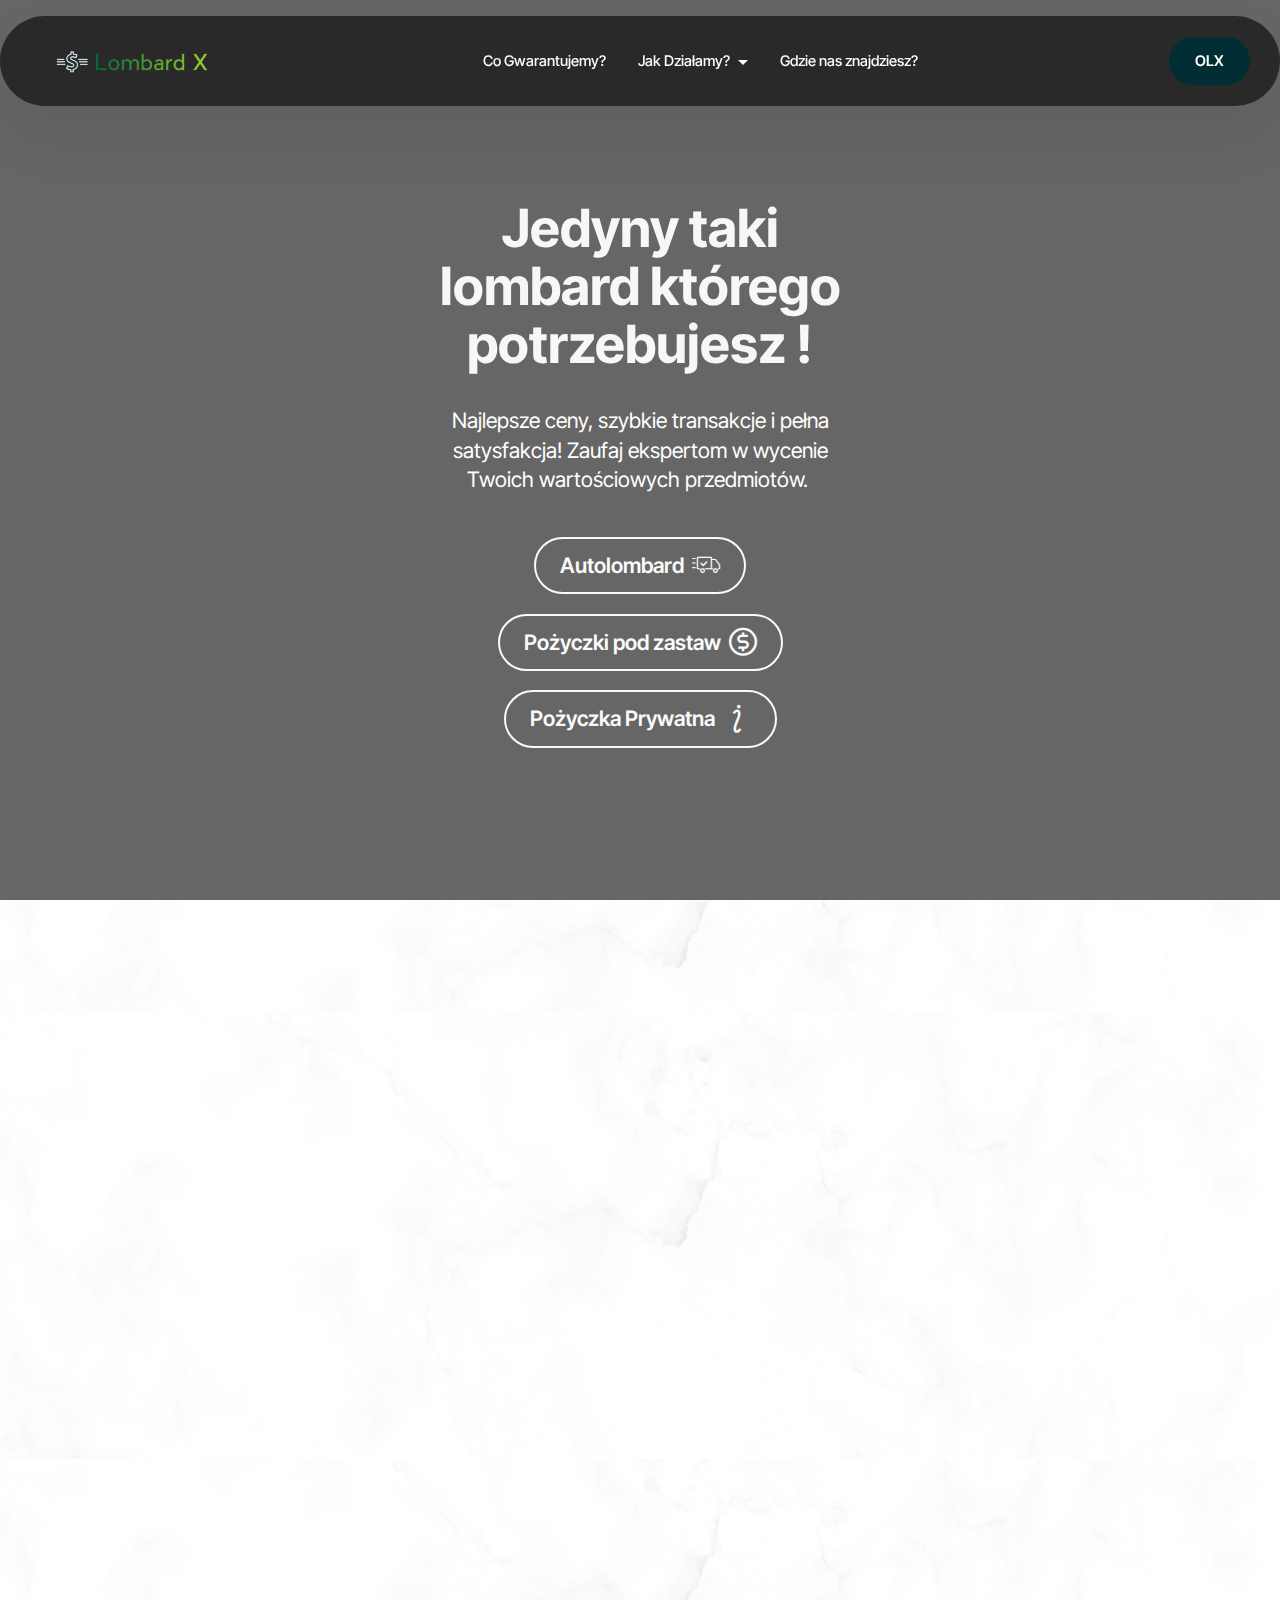
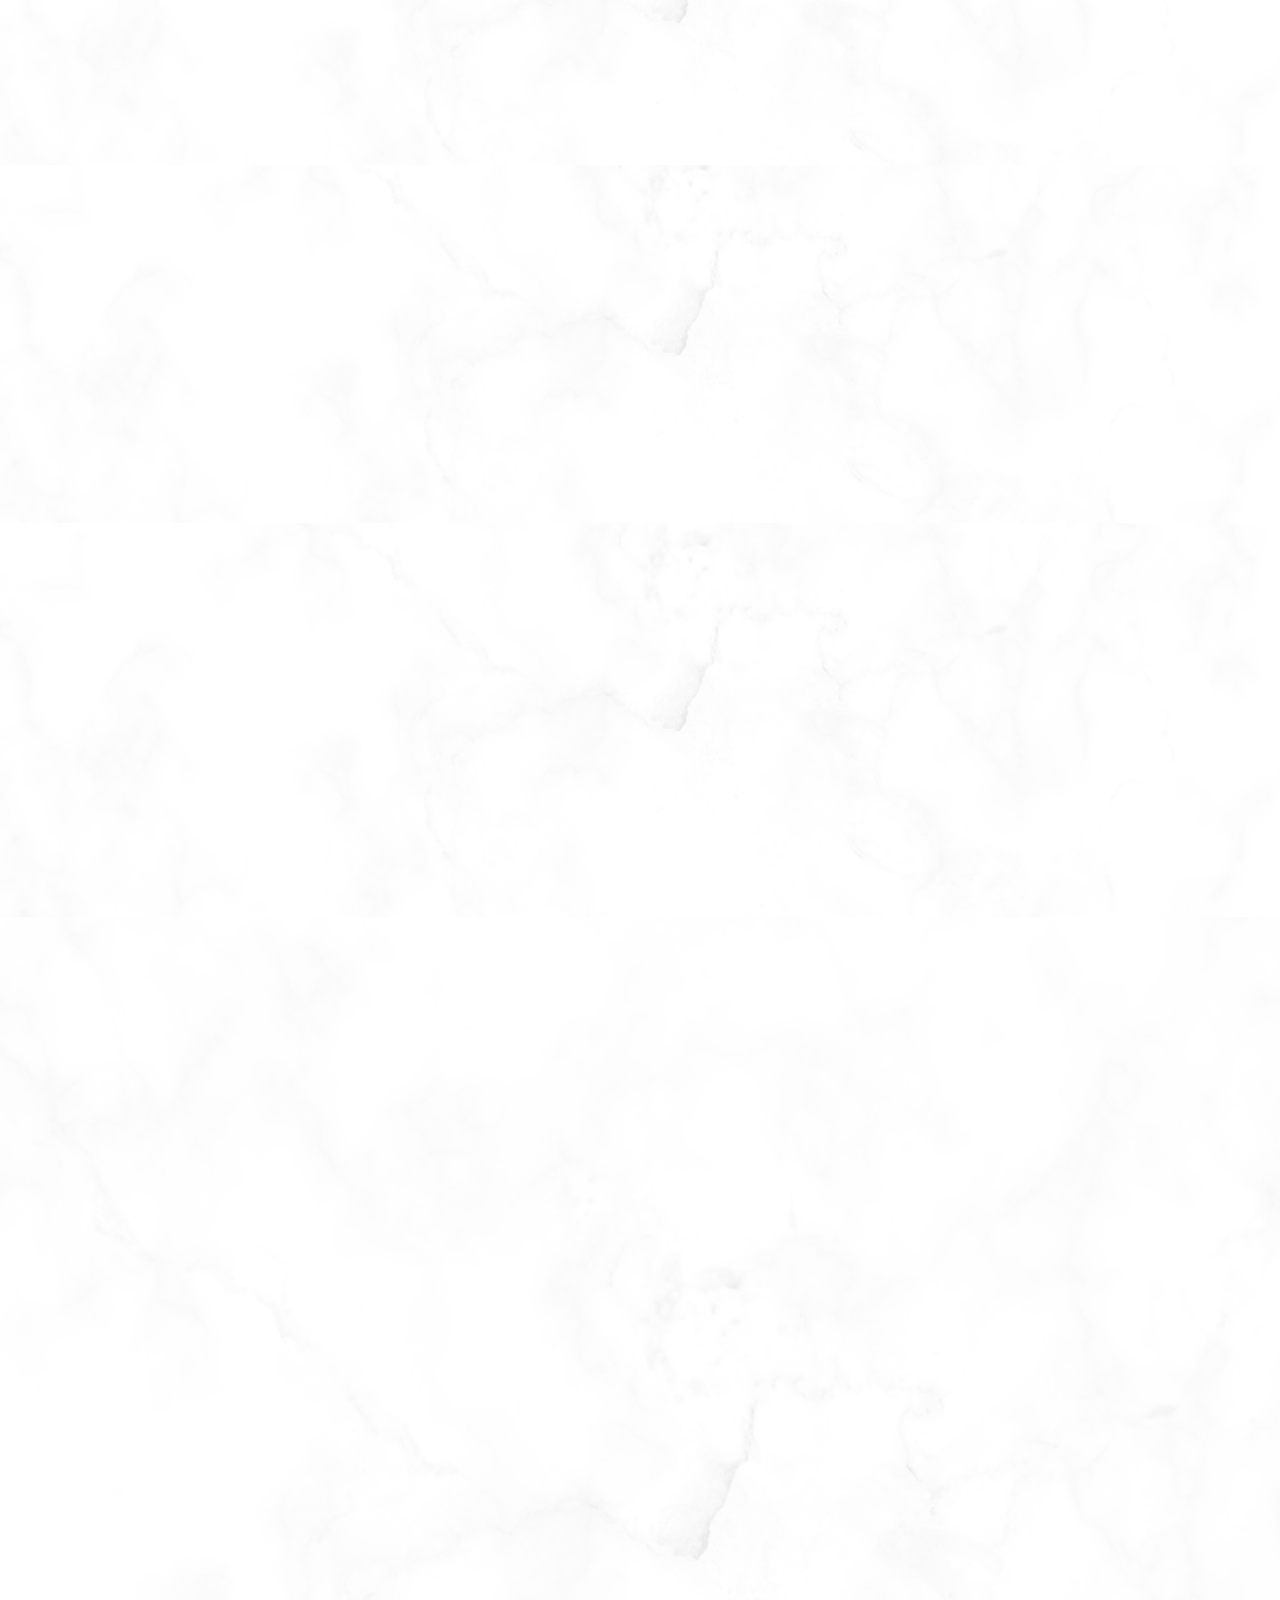
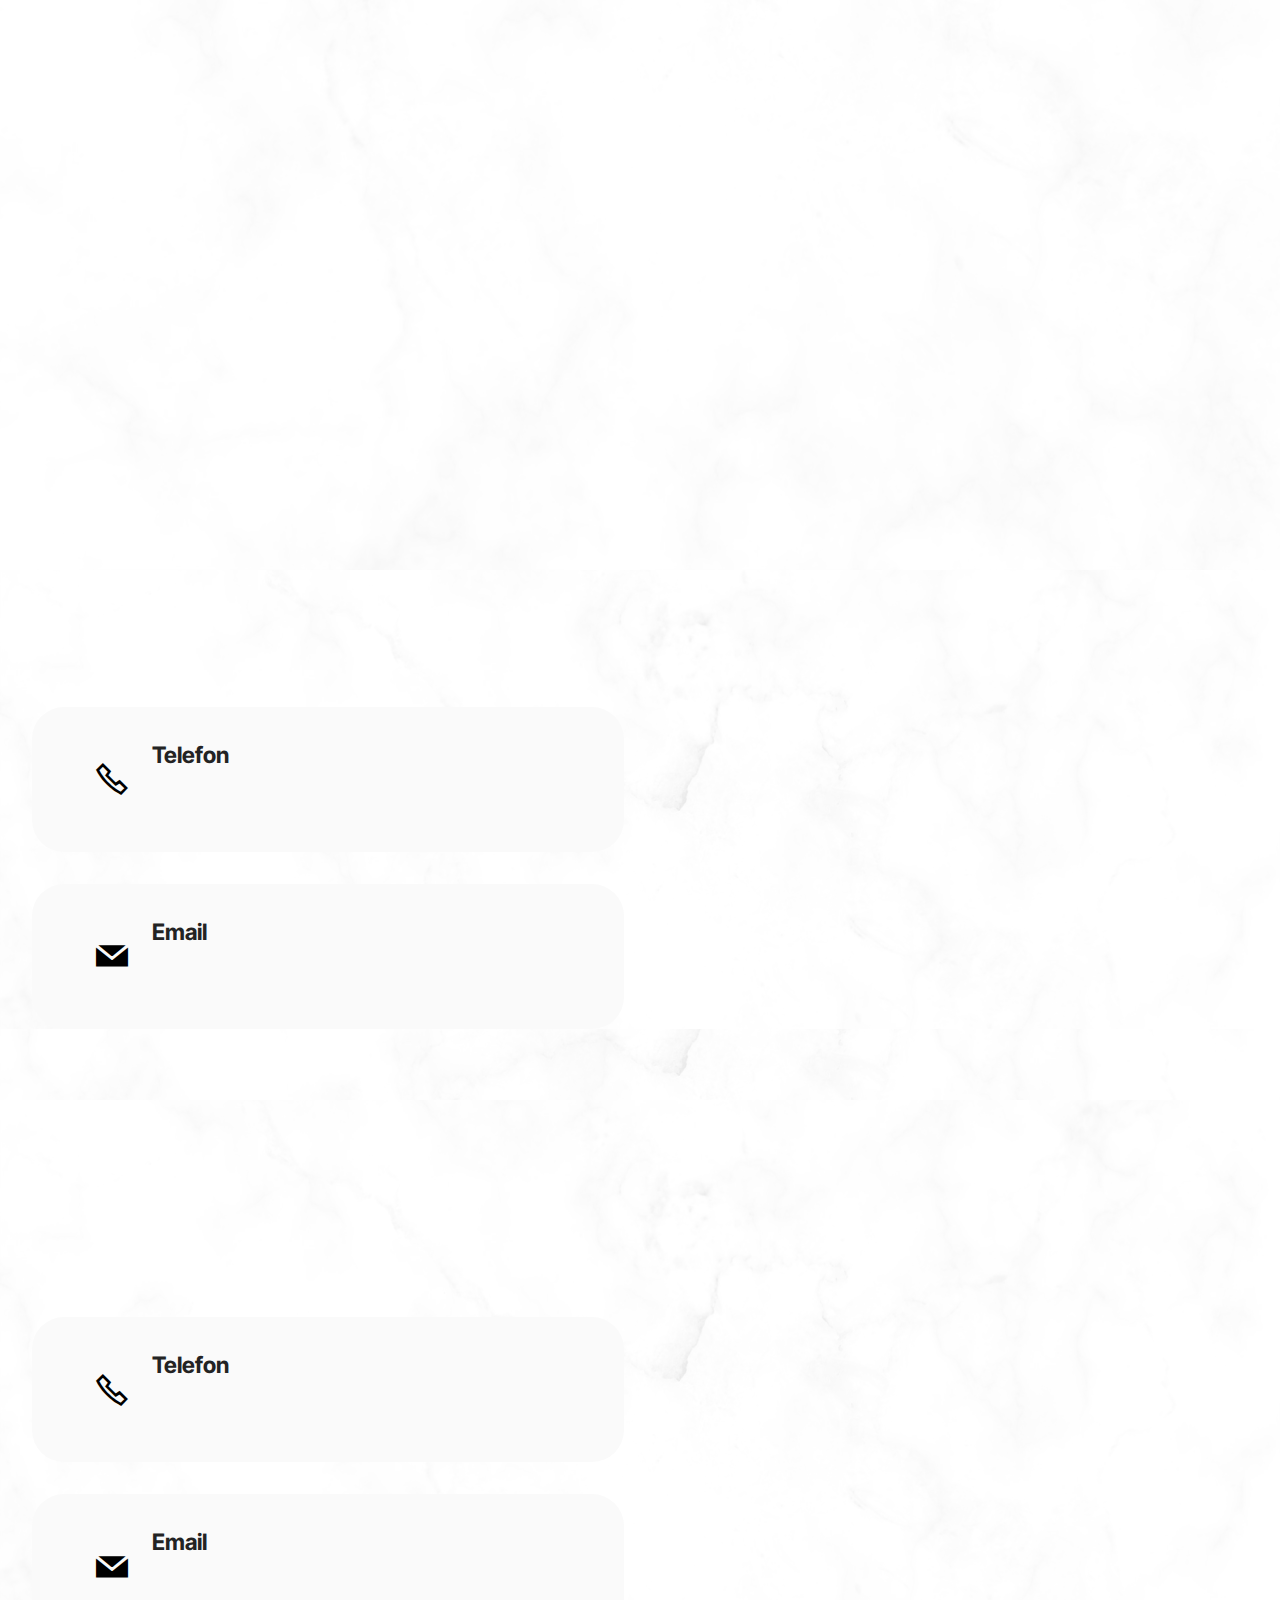
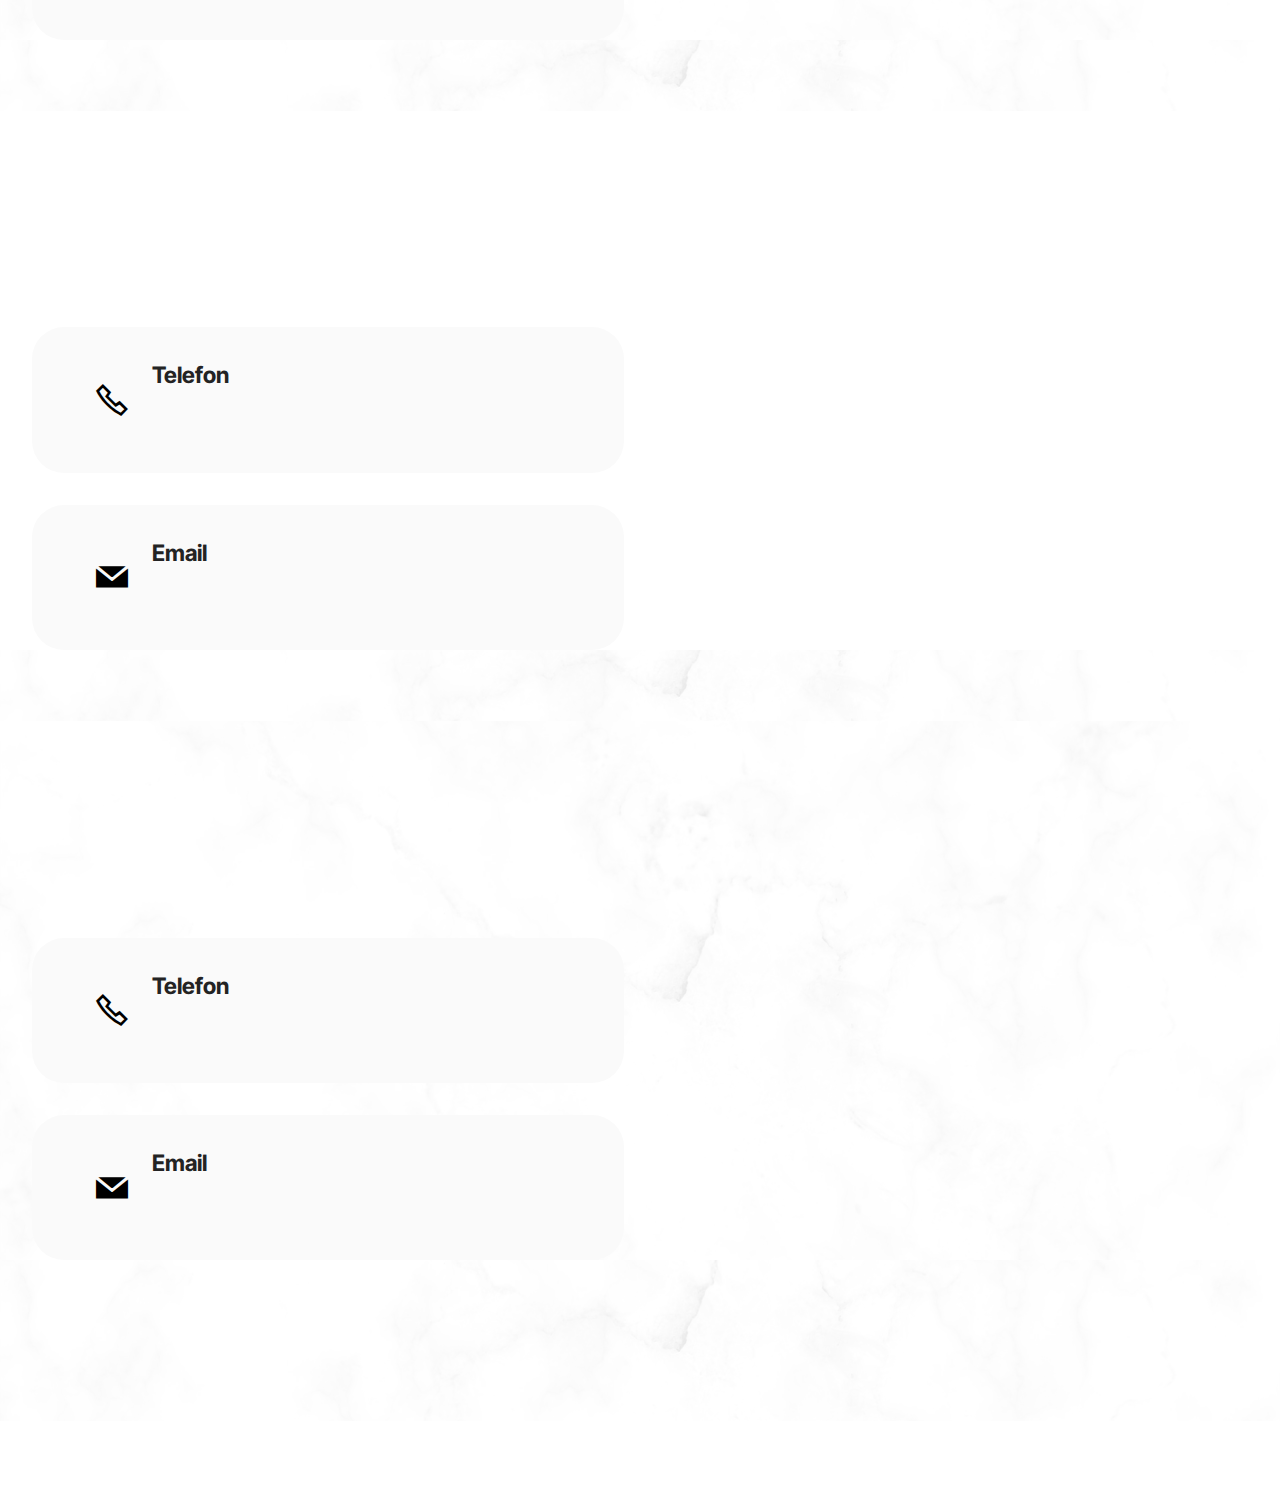
==== commit 0ae64832: "Add files via upload" ====
--- a/index.html
+++ b/index.html
@@ -551,10 +551,10 @@
         </div>
     </div>
     
-</section><section class="display-7" style="padding: 0;align-items: center;justify-content: center;flex-wrap: wrap;    align-content: center;display: flex;position: relative;height: 4rem;"><a href="https://mobiri.se/3446750" style="flex: 1 1;height: 4rem;position: absolute;width: 100%;z-index: 1;"><img alt="" style="height: 4rem;" src="[data-uri]"></a><p style="margin: 0;text-align: center;" class="display-7">&#8204;</p><a style="z-index:1" href="https://mobirise.com/html-builder.html">HTML Builder</a></section><script src="assets/bootstrap/js/bootstrap.bundle.min.js"></script>  <script src="assets/parallax/jarallax.js"></script>  <script src="assets/smoothscroll/smooth-scroll.js"></script>  <script src="assets/ytplayer/index.js"></script>  <script src="assets/dropdown/js/navbar-dropdown.js"></script>  <script src="assets/vimeoplayer/player.js"></script>  <script src="assets/sociallikes/social-likes.js"></script>  <script src="assets/theme/js/script.js"></script>  
-  
-  
- <div id="scrollToTop" class="scrollToTop mbr-arrow-up"><a style="text-align: center;"><i class="mbr-arrow-up-icon mbr-arrow-up-icon-cm cm-icon cm-icon-smallarrow-up"></i></a></div>
-    <input name="animation" type="hidden">
-  </body>
+</section><section class="display-7" style="padding: 0;align-items: center;justify-content: center;flex-wrap: wrap;    align-content: center;display: flex;position: relative;height: 4rem;"><a href="https://mobiri.se/3446750" style="flex: 1 1;height: 4rem;position: absolute;width: 100%;z-index: 1;"><img alt="" style="height: 4rem;" src="[data-uri]"></a><p style="margin: 0;text-align: center;" class="display-7">&#8204;</p><a style="z-index:1" href="https://mobirise.com"> </a></section><script src="assets/bootstrap/js/bootstrap.bundle.min.js"></script>  <script src="assets/smoothscroll/smooth-scroll.js"></script>  <script src="assets/ytplayer/index.js"></script>  <script src="assets/dropdown/js/navbar-dropdown.js"></script>  <script src="assets/theme/js/script.js"></script>  
+  
+  
+<div id="scrollToTop" class="scrollToTop mbr-arrow-up"><a style="text-align: center;"><i class="mbr-arrow-up-icon mbr-arrow-up-icon-cm cm-icon cm-icon-smallarrow-up"></i></a></div>
+   <input name="animation" type="hidden">
+ </body>
 </html>